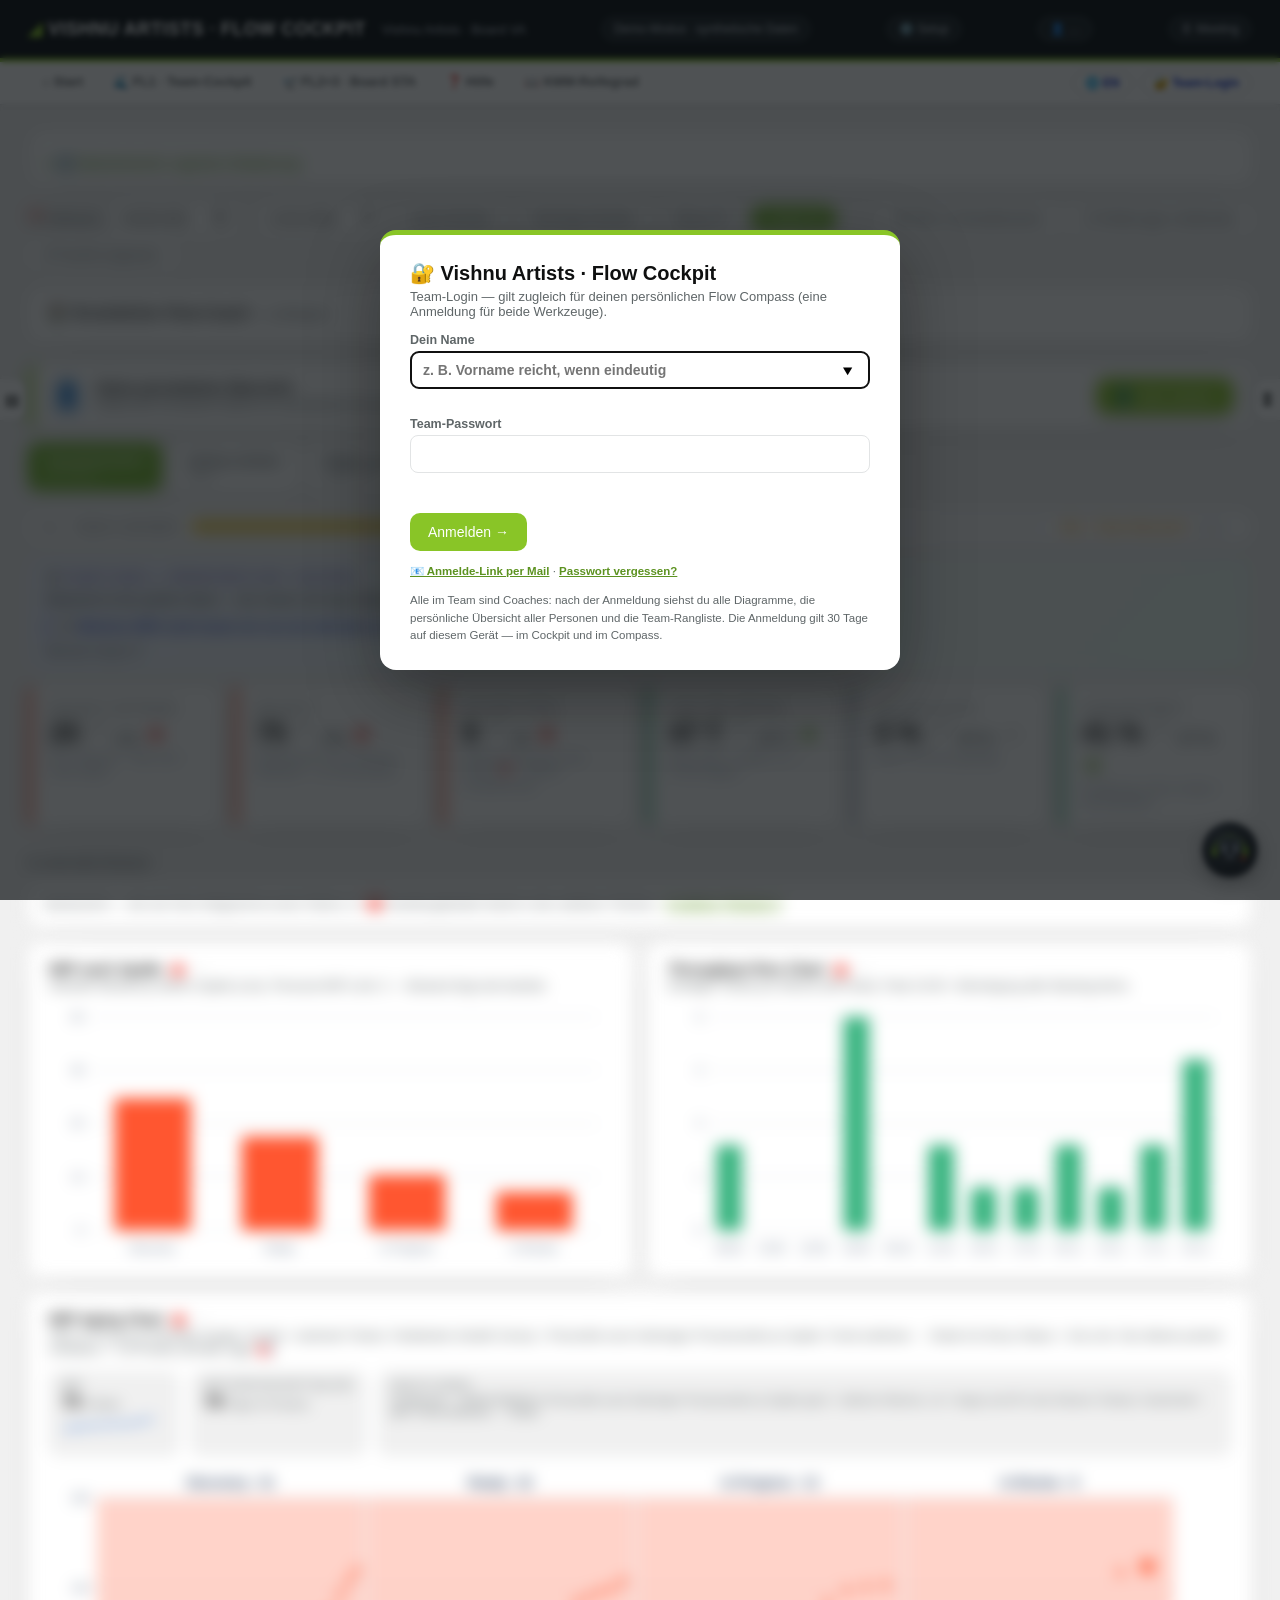
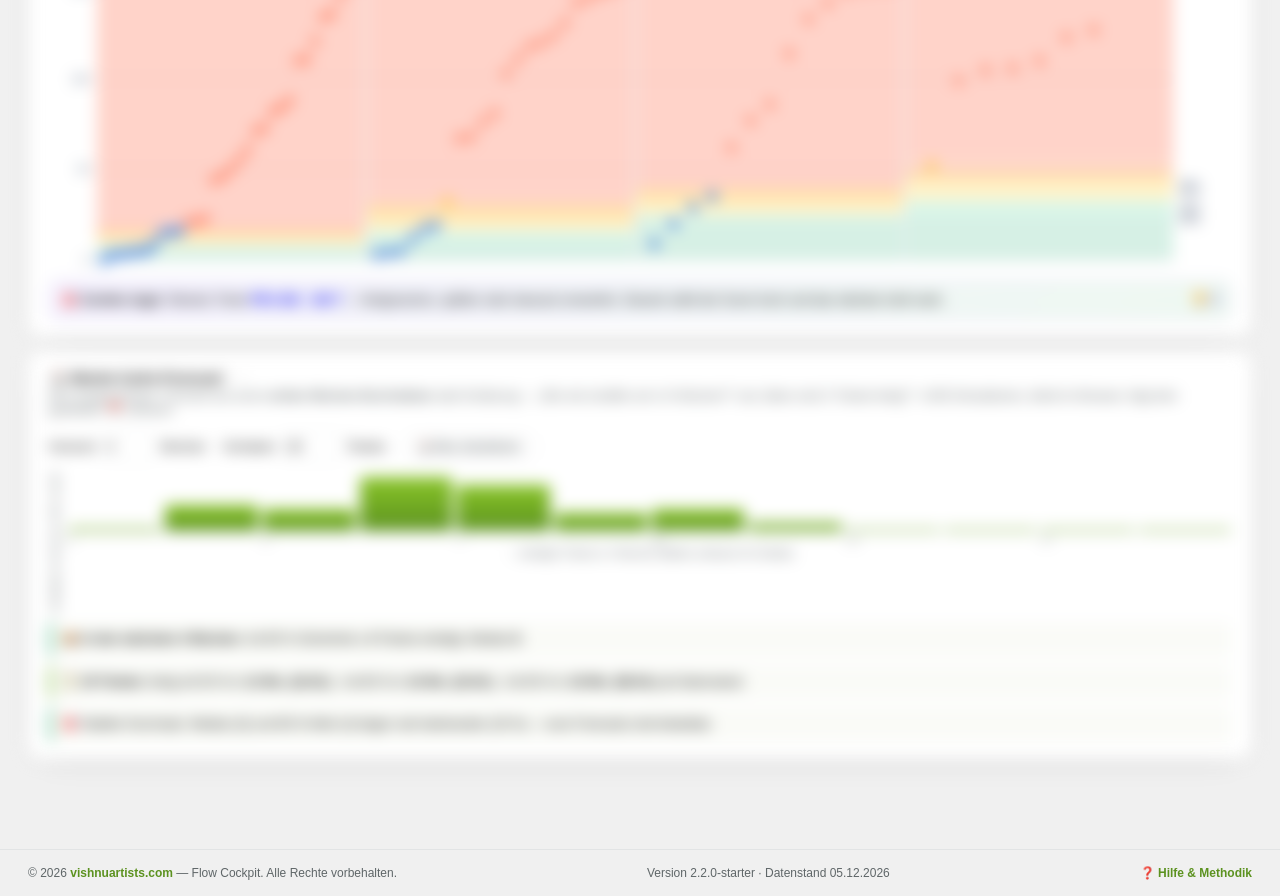
==== site/va/index.html @ 12ede466 "Ranglisten: kompakte Zeile ohne inneren Scrollbalken Benes Befund vom 10.09.: im schmalen Fenster br" ====
<!DOCTYPE html>
<html lang="de">
<head>
<meta charset="UTF-8">
<meta name="viewport" content="width=device-width, initial-scale=1.0">
<title>Flow Cockpit — Analytics (Demo Org)</title>
<!-- Dark-Flash-Schutz: Theme-Key fcTheme + html[data-theme] exakt wie pbTheme in pb-ui.js; Grundfarben vor dem ersten Paint -->
<script>try{if(localStorage.getItem('fcTheme')==='dark')document.documentElement.setAttribute('data-theme','dark')}catch(e){}</script>
<style>html[data-theme=dark]{background:#0e1013;color-scheme:dark}html[data-theme=dark]:root{--bg:#0e1013;--card:#16191d;--ink:#e8eaed;--sub:#9aa1a9;--line:#262b31}html[data-theme=dark] body{background:#0e1013;color:#e8eaed}  .wiz-ov{position:fixed;inset:0;background:rgba(15,16,16,.55);z-index:100;display:none;align-items:center;justify-content:center}
  .wiz{background:#fff;border-radius:16px;box-shadow:0 20px 60px rgba(0,0,0,.3);max-width:620px;width:94%;padding:26px 30px;border-top:5px solid var(--brand);max-height:92vh;overflow:auto}
  .wiz h2{margin:0 0 6px} .wiz h3{margin:0 0 8px;font-size:14px;color:var(--sub)}
  .wiz label{display:block;font-size:12.5px;font-weight:600;color:var(--sub);margin:10px 0}
  .wiz input,.wiz textarea,.wiz select{display:block;width:100%;margin-top:4px;padding:9px 10px;border:1px solid var(--line);border-radius:8px;font-family:inherit;font-size:13px}
  .wiz textarea{font-family:Consolas,monospace;font-size:11.5px}
  .wiz .wnav{display:flex;justify-content:space-between;align-items:center;margin-top:18px}
  .wiz code{background:#f4f5f7;padding:1px 5px;border-radius:4px}
  .wiz .srcopt{display:flex;gap:8px;align-items:flex-start;margin:8px 0;padding:10px;border:1px solid var(--line);border-radius:8px}
  .wiz .srcopt input[type=radio]{width:auto;margin-top:3px}
  .wiz .mini{font-size:11.5px;color:var(--sub)}
  .wiz .ok{color:var(--brand-dark);font-weight:700}
</style>
<link rel="icon" href="data:image/svg+xml,%3Csvg xmlns='http://www.w3.org/2000/svg' viewBox='0 0 64 64'%3E%3Crect width='64' height='64' rx='14' fill='%230c1013'/%3E%3Cpath d='M12 52L30 52L12 32Z' fill='%2389c527'/%3E%3Ccircle cx='44' cy='16' r='7' fill='%23ff5630'/%3E%3Ccircle cx='44' cy='33' r='7' fill='%23ffab00'/%3E%3Ccircle cx='44' cy='50' r='7' fill='%2336b37e'/%3E%3C/svg%3E">
<link rel="stylesheet" href="/fonts.css">
<style>
  :root{
    --bg:#f0f0f0; --card:#ffffff; --ink:#0f1010; --sub:#5f6668; --line:#e2e4e5;
    --accent:#0c1013; --brand:#89c527; --brand2:#74b62e; --brand-dark:#5c9220;
    --blue:#74b62e; --blue2:#4c9aff; --green:#36b37e; --yellow:#ffab00;
    --red:#ff5630; --purple:#6554c0; --teal:#00b8d9; --grey:#97a0af;
    --radius:12px; --shadow:0 1px 3px rgba(15,16,16,.07),0 0 1px rgba(15,16,16,.14);
  }
  *{box-sizing:border-box}
  body{margin:0;background:var(--bg);color:var(--ink);
    font-family:Poppins,-apple-system,BlinkMacSystemFont,"Segoe UI",Roboto,Helvetica,Arial,sans-serif;font-size:14px}
  header{background:var(--accent);color:#fff;padding:16px 28px;display:flex;align-items:center;gap:16px;flex-wrap:wrap;
    border-bottom:4px solid var(--brand)}
  header .logo{font-weight:800;letter-spacing:.5px;font-size:18px}
  header .logo .mark{color:var(--brand)}
  header .sub{color:#b3bac5;font-size:13px}
  header .badge{margin-left:auto;background:#1c2226;border:1px solid #2c3338;color:#c1c7d0;
    padding:5px 12px;border-radius:20px;font-size:12px}
  .wrap{max-width:1360px;margin:0 auto;padding:22px 28px 60px}
  .note{background:var(--card);border:1px solid var(--line);border-left:4px solid var(--brand);
    border-radius:var(--radius);box-shadow:var(--shadow);padding:12px 16px;
    margin-bottom:18px;color:var(--ink);font-size:13px;line-height:1.55}
  .note .nrow{margin:2px 0}
  .note details{margin-top:6px;border-top:1px dashed var(--line);padding-top:6px}
  .note summary{cursor:pointer;color:var(--brand-dark);font-weight:600;font-size:12.5px;list-style:none}
  .note summary::-webkit-details-marker{display:none}
  .note summary::before{content:'▸ '} .note details[open] summary::before{content:'▾ '}
  .note .dim{color:var(--sub)}
  .tabs{display:flex;gap:6px;flex-wrap:wrap;margin-bottom:20px}
  .tab{background:var(--card);border:1px solid var(--line);border-radius:8px;padding:9px 16px;
    cursor:pointer;font-weight:600;color:var(--sub);box-shadow:var(--shadow);user-select:none;transition:.15s}
  .tab:hover{border-color:var(--brand)}
  .tab.active{background:var(--blue);color:#fff;border-color:var(--blue)}
  .tab small{display:block;font-weight:400;font-size:11px;opacity:.8}
  .kpis{display:grid;grid-template-columns:repeat(auto-fit,minmax(150px,1fr));gap:14px;margin-bottom:20px}
  .kpi{background:var(--card);border:1px solid var(--line);border-radius:var(--radius);padding:14px 16px;box-shadow:var(--shadow)}
  .kpi .lbl{color:var(--sub);font-size:12px;text-transform:uppercase;letter-spacing:.4px}
  .kpi .val{font-size:26px;font-weight:700;margin-top:4px}
  .kpi .trend{font-size:12px;margin-top:2px}
  .up{color:var(--green)} .down{color:var(--red)} .flat{color:var(--grey)}
  .grid{display:grid;grid-template-columns:repeat(12,1fr);gap:16px}
  .card{background:var(--card);border:1px solid var(--line);border-radius:var(--radius);
    padding:16px 18px 12px;box-shadow:var(--shadow);display:flex;flex-direction:column}
  .card h3{margin:0 0 2px;font-size:15px}
  .card .desc{color:var(--sub);font-size:12px;margin-bottom:10px}
  .cv{position:relative;flex:1;min-height:210px}
  .span6{grid-column:span 6} .span4{grid-column:span 4} .span12{grid-column:span 12}
  .span8{grid-column:span 8}
  .lgd{display:flex;gap:12px;flex-wrap:wrap;font-size:11px;color:var(--sub);margin-top:6px}
  .dot{display:inline-block;width:10px;height:10px;border-radius:2px;margin-right:5px;vertical-align:-1px}
  .src{margin-top:8px;border-top:1px dashed var(--line);padding-top:7px}
  .src summary{cursor:pointer;color:var(--blue);font-size:12px;font-weight:600;list-style:none}
  .src summary::-webkit-details-marker{display:none}
  .src code{display:block;background:#f4f5f7;border-radius:6px;padding:8px 10px;margin-top:6px;
    font-family:"SF Mono",Consolas,monospace;font-size:11.5px;color:#42526e;white-space:pre-wrap;word-break:break-word}
  .miniboard{display:grid;grid-template-columns:repeat(8,1fr);gap:8px}
  .col{background:#f4f5f7;border-radius:8px;padding:8px;min-height:120px}
  .col .ct{font-size:10.5px;font-weight:700;color:var(--sub);text-transform:uppercase;letter-spacing:.3px;
    display:flex;justify-content:space-between;margin-bottom:8px}
  .col .lim{background:#dfe1e6;border-radius:10px;padding:0 6px;font-size:10px;color:#42526e}
  .col.over .lim{background:#ffbdad;color:#bf2600}
  .tk{background:#fff;border:1px solid var(--line);border-left:3px solid var(--blue2);border-radius:5px;
    padding:5px 7px;margin-bottom:6px;font-size:11px;box-shadow:0 1px 0 rgba(9,30,66,.05)}
  .tk.exp{border-left-color:var(--red)} .tk.fix{border-left-color:var(--purple)} .tk.intg{border-left-color:var(--grey)}
  .tk .k{color:var(--sub);font-size:10px}
  .tk .wsjf{float:right;background:#eae6ff;color:#5e4db2;border-radius:8px;padding:0 5px;font-size:9px;font-weight:700}
  .chip{font-size:9px;font-weight:700;padding:1px 7px;border-radius:9px;margin-left:8px;vertical-align:middle;white-space:nowrap}
  .chip.live{background:#e3fcef;color:#006644}
  .chip.mock{background:#ebecf0;color:#5e6c84}
  .kpi .chip{margin-left:0;font-size:8px;padding:0 5px}
  .subfilter{display:flex;gap:6px;margin-bottom:16px;align-items:center;flex-wrap:wrap}
  .subfilter .lbl{font-size:12px;color:var(--sub);margin-right:4px;font-weight:600}
  .subtab{background:var(--card);border:1px solid var(--line);border-radius:20px;padding:5px 14px;cursor:pointer;font-size:12px;font-weight:600;color:var(--sub);user-select:none}
  .subtab:hover{border-color:var(--brand)}
  .subtab.active{background:var(--brand2);color:#fff;border-color:var(--brand2)}
  .rangebar{display:flex;gap:8px;align-items:center;flex-wrap:wrap;margin-bottom:16px;font-size:12.5px}
  .rangebar .lbl{font-weight:600;color:var(--sub)}
  .rangebar input[type=date]{padding:6px 8px;border:1px solid var(--line);border-radius:8px;font-family:inherit;
    font-size:12.5px;color:var(--ink);background:#fff}
  .rangebar .warn{color:#8a5a00;background:#fff7e6;border:1px solid #ffe380;border-radius:8px;padding:4px 10px;font-size:12px}
  .hlp{display:inline-flex;align-items:center;justify-content:center;width:16px;height:16px;border-radius:50%;
    background:#eef2e8;color:var(--brand-dark);font-size:10.5px;font-weight:800;text-decoration:none;
    margin-left:6px;vertical-align:middle;opacity:.75}
  .hlp:hover{opacity:1;background:var(--brand);color:#fff}
  .quali-i{cursor:pointer;font-size:12px;margin-left:6px;opacity:.65}
  .quali-i:hover{opacity:1}
  .quali{display:none;font-size:11.5px;color:var(--sub);background:#fafbf7;border:1px dashed var(--line);
    border-radius:6px;padding:6px 10px;margin-top:6px}
  .quali.show{display:block}
  .who-ov{position:fixed;inset:0;background:rgba(15,16,16,.55);z-index:90;display:none;align-items:center;justify-content:center}
  .who{background:#fff;border-radius:16px;box-shadow:0 20px 60px rgba(0,0,0,.3);max-width:420px;width:92%;
    padding:26px 30px;border-top:5px solid var(--brand);text-align:center}
  .who h3{margin:8px 0 4px}
  .who select{width:100%;padding:10px;border:1px solid var(--line);border-radius:8px;font-family:inherit;font-size:14px;margin:14px 0}
  .who .mini{font-size:11.5px;color:var(--sub);margin-top:12px}
  body.lean .assess,body.lean .explain,body.lean .src{display:none}
  body.lean .card{padding-bottom:16px}
  .drillable{cursor:pointer;border-radius:6px;transition:.12s}
  .drillable:hover{outline:2px dashed var(--brand);outline-offset:4px}
  .drill-ov{position:fixed;inset:0;background:rgba(15,16,16,.55);z-index:95;display:none;align-items:center;justify-content:center}
  .drill{background:#fff;border-radius:16px;box-shadow:0 20px 60px rgba(0,0,0,.3);max-width:780px;width:94%;
    max-height:86vh;display:flex;flex-direction:column;border-top:5px solid var(--brand);padding:20px 24px}
  .drill h3{margin:0 0 2px;font-size:16px}
  .drill .dsub{font-size:12px;color:var(--sub);margin-bottom:12px}
  .drill .dbody{overflow:auto;border:1px solid var(--line);border-radius:8px}
  .drill table{width:100%;border-collapse:collapse;font-size:12.5px}
  .drill th{position:sticky;top:0;background:#f7f8f4;text-align:left;padding:7px 10px;border-bottom:2px solid var(--brand);font-size:11px;text-transform:uppercase;letter-spacing:.3px;color:var(--sub)}
  .drill td{padding:5px 10px;border-bottom:1px solid var(--line);white-space:nowrap}
  .drill td a{color:var(--brand-dark);font-weight:600}
  .drill .dclose{position:absolute;right:18px;top:12px;cursor:pointer;font-size:20px;color:var(--sub)}
  .drill{position:relative}
  .amp{font-size:10.5px;font-weight:700;padding:1px 8px;border-radius:9px;margin-left:6px;vertical-align:middle;white-space:nowrap}
  .amp-green{background:#e3fcef;color:#006644} .amp-yellow{background:#fff7e6;color:#8a5a00}
  .amp-red{background:#ffebe6;color:#bf2600} .amp-grey{background:#ebecf0;color:#5e6c84}
  .assess{border-left:3px solid var(--line);background:#fafbfc;border-radius:6px;padding:8px 10px;margin-top:9px;font-size:12px;line-height:1.5;color:var(--ink)}
  .assess-green{border-left-color:var(--green)} .assess-yellow{border-left-color:var(--yellow)}
  .assess-red{border-left-color:var(--red)} .assess-grey{border-left-color:var(--grey)}
  .assess .tip{margin-top:4px;color:#42526e}
  .explain{font-size:11.5px;color:var(--sub);margin-top:7px;font-style:italic}
  .kpi.k-green{border-left:4px solid var(--green)} .kpi.k-yellow{border-left:4px solid var(--yellow)}
  .kpi.k-red{border-left:4px solid var(--red)} .kpi.k-grey{border-left:4px solid var(--grey)}
  .legend-amp{font-size:12px;color:var(--sub);margin:-6px 0 16px}
  .coach{background:var(--card);border:1px solid var(--line);border-radius:var(--radius);box-shadow:var(--shadow);
    padding:16px 18px;margin-bottom:20px;border-top:4px solid var(--brand)}
  .coach h3{margin:0 0 4px;font-size:15px}
  .coach .score{font-size:12px;color:var(--sub);margin-bottom:10px}
  .coach select{padding:7px 10px;border:1px solid var(--line);border-radius:8px;font-size:13px;color:var(--ink);background:#fff;min-width:240px}
  .tipItem{border-left:3px solid var(--brand2);background:#fafbf7;border-radius:6px;padding:8px 10px;margin:8px 0 0;font-size:12.5px;line-height:1.5}
  .tipItem.warn{border-left-color:var(--red)} .tipItem.ok{border-left-color:var(--green)}
  .cta{display:inline-block;margin-top:12px;background:var(--brand2);color:#fff;border-radius:8px;padding:9px 16px;
    font-weight:700;font-size:12.5px;cursor:pointer;text-decoration:none;transition:.15s}
  .cta:hover{background:var(--brand-dark)}
  .cta-mini{color:var(--brand-dark);font-weight:700;cursor:pointer;font-size:11.5px;text-decoration:underline;white-space:nowrap}
  .fab{position:fixed;right:22px;bottom:22px;width:58px;height:58px;border-radius:50%;
    background:linear-gradient(135deg,var(--brand),var(--brand-dark));color:#fff;display:flex;align-items:center;justify-content:center;
    font-size:26px;cursor:pointer;box-shadow:0 6px 18px rgba(15,16,16,.3);animation:fabPulse 2.2s infinite;z-index:50;user-select:none}
  .fab:hover{transform:scale(1.08)}
  @keyframes fabPulse{0%{box-shadow:0 6px 18px rgba(15,16,16,.3),0 0 0 0 rgba(137,197,39,.5)}
    70%{box-shadow:0 6px 18px rgba(15,16,16,.3),0 0 0 16px rgba(137,197,39,0)}
    100%{box-shadow:0 6px 18px rgba(15,16,16,.3),0 0 0 0 rgba(137,197,39,0)}}
  .fab-bubble{position:fixed;right:88px;bottom:34px;background:var(--ink);color:#fff;font-size:12px;padding:7px 12px;
    border-radius:14px 14px 2px 14px;box-shadow:var(--shadow);z-index:50;max-width:230px;opacity:.94;pointer-events:none}
  .editdash #flowview .grid .card{outline:2px dashed var(--brand);outline-offset:-2px;position:relative}
  .editdash .card.thidden{opacity:.35}
  .card.thidden{opacity:.35}
  /* ══ Entrümpelt (24.08.2026, nach Benes Rückmeldung) ═════════════════════════
     Vorher trug jede Kartenüberschrift bis zu fünf Signale nebeneinander: Ampel,
     LIVE/MOCK, „vorher: …“, „?“ und fünf Sterne — auf 16 Karten waren das über 130
     Elemente, bevor man die erste Zahl gelesen hatte. Jetzt bleibt EIN Signal
     stehen (die Ampel); der Rest liegt hinter dem ⋯ und erscheint beim Überfahren
     der Karte oder auf Klick. Nichts ist weg, es drängelt nur nichts mehr. */
  .card h3 .hmeta{display:none}
  .card:hover h3 .hmeta,.card.metaon h3 .hmeta,.editdash .card h3 .hmeta{display:inline}
  .card h3 .hmore{margin-left:6px;cursor:pointer;color:var(--sub);opacity:.4;font-weight:800;
    letter-spacing:1px;user-select:none;font-size:13px}
  .card h3:hover .hmore{opacity:.8}
  .card h3 .hmore:hover,.card.metaon h3 .hmore{opacity:1;color:var(--brand-dark)}
  .editdash .card h3 .hmore{display:none}
  /* Erklärtexte: bei Grün/Grau zugeklappt, bei Gelb/Rot offen — dort will man sie ja. */
  details.assess,details.explain{margin-top:10px}
  details.assess summary,details.explain summary{cursor:pointer;list-style:none;font-size:12px;
    font-weight:700;color:var(--sub);padding:2px 0}
  details.assess summary::-webkit-details-marker,details.explain summary::-webkit-details-marker{display:none}
  details.assess summary::before,details.explain summary::before{content:'▸ ';opacity:.7}
  details.assess[open] summary::before,details.explain[open] summary::before{content:'▾ '}
  details.assess summary:hover,details.explain summary:hover{color:var(--brand-dark)}
  /* ---- Ansicht anpassen: Spalten, Bewertung (24.08.2026) ---- */
  #flowview .grid.cols1>.card{grid-column:span 12}
  #flowview .grid.cols2>.card{grid-column:span 6}
  #flowview .grid.cols3>.card{grid-column:span 4}
  @media(max-width:1100px){#flowview .grid.cols3>.card{grid-column:span 6}}
  @media(max-width:760px){#flowview .grid.cols2>.card,#flowview .grid.cols3>.card{grid-column:span 12}}
  /* Zahl -> Liste in Jira (24.08.2026, Pilot-Wunsch). Die Kachel selbst öffnet weiter
     die Drilldown-Tabelle im Cockpit — der Pfeil führt direkt nach Jira, ohne Umweg. */
  a.jlink{color:var(--sub);text-decoration:none;font-size:12px;font-weight:800;margin-left:5px;vertical-align:super}
  a.jlink:hover{color:var(--brand-dark)}
  .kpi .val a.jlink{font-size:13px}
  .rate{display:inline-flex;align-items:center;gap:1px;margin-left:7px;vertical-align:middle;cursor:pointer;user-select:none}
  .rate i{font-style:normal;font-size:13px;line-height:1;color:var(--line)}
  .rate i.on{color:#ffab00}
  .rate i:hover{color:#ffc94d}
  .rate .rc{font-size:10px;color:var(--sub);margin-left:5px;font-weight:600}
  .ansichtbox{display:flex;gap:18px;flex-wrap:wrap;align-items:center;font-size:12px;margin-top:8px}
  .ansichtbox b{font-weight:700}
  .ansichtbox .seg{display:inline-flex;border:1px solid var(--line);border-radius:8px;overflow:hidden}
  .ansichtbox .seg span{padding:3px 10px;cursor:pointer;background:var(--card);color:var(--ink);border-right:1px solid var(--line)}
  .ansichtbox .seg span:last-child{border-right:0}
  .ansichtbox .seg span.on{background:var(--brand);color:#fff;font-weight:700}
  .tovl{position:absolute;top:8px;right:8px;display:flex;gap:5px;z-index:6}
  .tovl span{background:var(--brand-dark);color:#fff;border-radius:7px;padding:3px 9px;cursor:pointer;font-size:13px;user-select:none;box-shadow:0 2px 6px rgba(0,0,0,.25)}
  .tovl span:hover{background:#1a44ea}
  .flash{animation:coachFlash 1.6s}
  @keyframes coachFlash{0%,60%{box-shadow:0 0 0 3px var(--brand)}100%{box-shadow:var(--shadow)}}
  .pstats{display:grid;grid-template-columns:repeat(auto-fit,minmax(130px,1fr));gap:10px;margin-top:10px}
  .pstat{background:#f4f5f7;border-radius:8px;padding:8px 10px}
  .pstat .l{font-size:10.5px;color:var(--sub);text-transform:uppercase;letter-spacing:.3px}
  .pstat .v{font-size:18px;font-weight:700;margin-top:2px}
  .tipItem.link{cursor:pointer;transition:.12s}
  .dashfoot{max-width:1360px;margin:30px auto 0;padding:16px 28px;border-top:1px solid var(--line);
    display:flex;gap:18px;flex-wrap:wrap;justify-content:space-between;font-size:12px;color:var(--sub)}
  .dashfoot a{color:var(--brand-dark);font-weight:600;text-decoration:none}
  .dashfoot a:hover{text-decoration:underline}
  .prev{font-size:11px;color:var(--sub);font-weight:600;margin-left:6px;white-space:nowrap}
  .kpi .val .prev{font-size:13px;font-weight:600}
  .tipItem.link:hover{background:#f2f8e8;transform:translateX(2px)}
  .tipItem .go{color:var(--brand-dark);font-weight:700;font-size:11px;white-space:nowrap;float:right;margin-left:8px}
  h2.section{font-size:13px;text-transform:uppercase;letter-spacing:.6px;color:var(--sub);
    margin:26px 0 12px;border-bottom:1px solid var(--line);padding-bottom:6px}
  @media(max-width:900px){.span6,.span4,.span8{grid-column:span 12}.miniboard{grid-template-columns:repeat(4,1fr)}}

  /* ——— UI-Refresh 08/2026: ruhige, moderne Fläche (additive Overrides — Tokens oben bleiben Build-Anker) ——— */
  :root{--radius:14px;--shadow:0 1px 2px rgba(15,16,16,.04),0 10px 30px -18px rgba(15,16,16,.18)}
  body{-webkit-font-smoothing:antialiased;text-rendering:optimizeLegibility}
  .wrap{padding-top:26px}
  .card,.kpi,.coach,.note{border-color:rgba(16,18,20,.07)}
  .card{padding:18px 20px 14px}
  .card h3{font-size:14.5px;letter-spacing:.1px}
  .kpi{padding:15px 18px}
  .kpi .lbl{font-size:10.5px;letter-spacing:.6px}
  .kpi .val{font-size:27px;letter-spacing:-.3px}
  .tab{box-shadow:none;border-radius:10px}
  .tabs{gap:8px}
  .grid{gap:14px}
  h2.section{border-bottom:0;padding-bottom:0;margin:30px 0 10px;letter-spacing:.9px}
  .note{color:var(--sub);font-size:12.5px;padding:10px 16px;border-left-width:3px}
  .assess{background:transparent;border-radius:0 8px 8px 0;padding:7px 10px 7px 12px}
  .explain{font-size:11px}
  /* ● LIVE ist der Normalfall → Chips nur noch in der Legende; ○ MOCK bleibt als Warnung sichtbar */
  .chip.live{display:none}
  .note .chip.live{display:inline-block}
  .chip{font-size:8.5px;padding:1px 6px}
  .amp{font-size:11px;padding:0;background:transparent !important;margin-left:4px}
  /* Ruhiger Coach-FAB: kein Dauerpuls, keine rotierende Sprechblase */
  .fab{animation:none;width:52px;height:52px;font-size:23px;box-shadow:0 4px 14px rgba(15,16,16,.25)}
  .fab-bubble{display:none}
  /* Startansicht (Progressive Disclosure) */
  .gate-hidden{display:none !important}
  .gatebar{background:var(--card);border:1px solid rgba(16,18,20,.07);border-radius:var(--radius);box-shadow:var(--shadow);
    padding:10px 14px;margin:0 0 14px;font-size:12.5px;color:var(--sub);line-height:2}
  .gatebar .gchip{display:inline-block;border:1px solid var(--line);border-radius:14px;padding:2px 11px;margin:0 3px;
    cursor:pointer;font-size:11.5px;font-weight:600;color:var(--brand-dark);background:var(--bg);white-space:nowrap}
  .gatebar .gchip:hover{border-color:var(--brand);background:#fff}
  .gatebar .glink{cursor:pointer;font-weight:700;color:var(--brand-dark);text-decoration:underline;text-underline-offset:2px;margin-left:4px}
  /* Kompakte Startansicht (Nicht-Coaches): Themen-Chips erst nach Klick */
  .gatebar .gmore{display:none}
  .gatebar.gopen .gmore{display:inline}
  /* ——— Persönliche Übersicht (Meine Sicht) ——— */
  .pentry{display:flex;align-items:center;gap:14px;flex-wrap:wrap;background:var(--card);border:1px solid var(--line);border-left:5px solid var(--brand);border-radius:var(--radius);box-shadow:var(--shadow);padding:14px 18px;margin:0 0 14px}
  .pentry .pi{font-size:26px}
  .pentry .pt{flex:1;min-width:220px}
  .pentry .pt b{font-size:14.5px}
  .pentry .pt .d{font-size:12px;color:var(--sub);margin-top:2px}
  .pentry .pbtn{cursor:pointer;background:var(--brand);color:#fff;border-radius:10px;padding:10px 18px;font-weight:800;font-size:13.5px;white-space:nowrap;box-shadow:0 3px 10px rgba(0,0,0,.18)}
  .pentry .pbtn:hover{background:var(--brand-dark)}
  .pview .pcard{background:var(--card);border:1px solid var(--line);border-radius:var(--radius);box-shadow:var(--shadow);padding:16px 18px;margin-bottom:14px}
  .pview h3{margin:0 0 8px;font-size:14.5px}
  .pfoto{width:52px;height:52px;border-radius:50%;object-fit:cover;border:2px solid var(--brand);flex:0 0 52px;background:var(--bg)}
  .pedit{font-size:11.5px;color:var(--brand-dark);cursor:pointer;text-decoration:underline;text-underline-offset:2px;white-space:nowrap}
  .pfl{display:flex;gap:10px;flex-wrap:wrap;margin:8px 0 2px}
  .pfl .b{flex:1 1 100px;background:var(--bg);border:1px solid var(--line);border-radius:10px;padding:8px 10px}
  .pfl .b .l{font-size:10px;text-transform:uppercase;letter-spacing:.4px;color:var(--sub)}
  .pfl .b .v{font-size:19px;font-weight:800;margin-top:2px}
  .pokr{display:flex;gap:8px;align-items:baseline;padding:5px 0;border-bottom:1px dashed var(--line);font-size:12.5px}
  .pokr:last-child{border-bottom:0}
  a.pokr:hover .id,a.pokr:focus-visible .id{text-decoration:underline}
  .pokr .id{font-weight:800;color:var(--brand-dark);flex:0 0 auto}
  .profov input[type=text]{width:100%;box-sizing:border-box;padding:7px 9px;border:1px solid var(--line);border-radius:8px;font-family:inherit;font-size:13px;background:var(--card);color:var(--ink);margin-top:3px}
  .profov label{display:block;font-size:11.5px;color:var(--sub);margin-top:10px;font-weight:700}
  .plvl{display:flex;align-items:center;gap:14px;flex-wrap:wrap}
  .plvl .pchar{font-size:40px;line-height:1}
  .plvlbar{height:10px;background:var(--bg);border:1px solid var(--line);border-radius:6px;overflow:hidden;margin-top:6px}
  .plvlbar i{display:block;height:100%;background:linear-gradient(90deg,var(--brand),var(--brand-dark))}
  .pcta{display:flex;align-items:center;gap:10px;border:1px dashed var(--line);border-radius:10px;padding:9px 12px;margin:7px 0;font-size:12.5px}
  .pcta .pgo{margin-left:auto;cursor:pointer;border:1px solid var(--line);border-radius:14px;padding:3px 12px;font-weight:700;font-size:11.5px;color:var(--brand-dark);white-space:nowrap;background:var(--bg)}
  .pcta .pgo:hover{border-color:var(--brand)}
  .pcta.pdone{opacity:.45;text-decoration:line-through}
  .pbars{display:flex;align-items:flex-end;gap:6px;height:74px;margin-top:8px}
  .pbars .pb{flex:1;display:flex;flex-direction:column;justify-content:flex-end;align-items:center;gap:3px;font-size:9.5px;color:var(--sub)}
  .pbars .pb i{display:block;width:100%;background:var(--brand);border-radius:3px 3px 0 0;min-height:2px}
  .pbars .pb b{font-size:10.5px}
  /* klickbare Säule: führt in die Liste dahinter (Jira bzw. Programm Board) */
  .pbars a.pb{text-decoration:none;color:var(--sub);cursor:pointer;border-radius:4px}
  .pbars a.pb:hover i,.pbars a.pb:focus-visible i{background:var(--brand-dark)}
  .pbars a.pb:hover b,.pbars a.pb:focus-visible b{color:var(--brand-dark);text-decoration:underline}
  .pbars a.pb:focus-visible{outline:2px solid var(--brand-dark);outline-offset:2px}
  .pgrid{display:grid;grid-template-columns:repeat(auto-fit,minmax(280px,1fr));gap:14px}
  .ptq .pans{display:block;width:100%;text-align:left;cursor:pointer;border:1px solid var(--line);border-radius:10px;background:var(--bg);padding:9px 12px;margin:6px 0;font-family:inherit;font-size:12.5px}
  .ptq .pans:hover{border-color:var(--brand)}
  .ptq .pans.ok{border-color:#36b37e;background:rgba(54,179,126,.12)}
  .ptq .pans.no{border-color:#e5484d;background:rgba(229,72,77,.10)}
  .plock{opacity:.55}
  .gatehint{border:1px solid var(--line);border-left:3px solid var(--brand);background:var(--bg);border-radius:10px;
    padding:8px 11px;margin:0 0 10px;font-size:12px;line-height:1.5;color:var(--sub)}
  /* ==== Nave-Layout: linke Diagramm-Leiste + rechtes Control-Panel ====
     Bis 08/2026 standen die Leisten erst ab 1700 px Fensterbreite — auf 1440er-
     Notebooks und bei Windows-Skalierung also faktisch nie. Jetzt: ab 1400 px fest
     im Layout, darunter als Overlay über die zwei Griffe am Bildschirmrand. */
  #chartRail,#ctrlRail{display:none;position:fixed;top:86px;bottom:14px;overflow:auto;z-index:30;
    background:var(--card);border:1px solid var(--line);border-radius:12px;box-shadow:var(--shadow);padding:10px 12px}
  #chartRail{left:10px;width:158px}
  #ctrlRail{right:10px;width:222px}
  .rl-h{font-size:10.5px;text-transform:uppercase;letter-spacing:.5px;color:var(--sub);margin:10px 0 6px;border-bottom:1px solid var(--line);padding-bottom:4px}
  #chartRail .rl-i{display:flex;gap:7px;align-items:center;padding:6px 7px;border-radius:8px;font-size:11.5px;line-height:1.25;cursor:pointer;color:var(--ink)}
  #chartRail .rl-i:hover{background:var(--bg)}
  #chartRail .rl-i.lock{opacity:.5}
  #chartRail .rl-i.lock.red{opacity:.8}
  #chartRail .rl-i .ic{font-size:13px;flex:0 0 16px;text-align:center}
  #ctrlRail label.rl-c{display:flex;gap:7px;align-items:center;font-size:12px;padding:3px 2px;cursor:pointer}
  #ctrlRail .subtab{margin:2px 4px 2px 0}
  /* Steuerleiste aufgeräumt: Gruppen als gleichmäßige Raster, Pills gleich breit, Kalenderfelder von/bis */
  #ctrlRail .rl-g{display:grid;gap:4px;margin:2px 0 4px}
  #ctrlRail .rl-g.c2{grid-template-columns:1fr 1fr} #ctrlRail .rl-g.c3{grid-template-columns:repeat(3,1fr)} #ctrlRail .rl-g.c4{grid-template-columns:repeat(4,1fr)}
  #ctrlRail .rl-g .subtab{margin:0;text-align:center;padding:5px 4px;font-size:11.5px;white-space:nowrap;overflow:hidden;text-overflow:ellipsis}
  #ctrlRail .rl-g label.rl-c{padding:3px 0;white-space:nowrap}
  #ctrlRail .rl-d{display:flex;align-items:center;gap:6px;margin:3px 0;font-size:11px;color:var(--sub)}
  #ctrlRail .rl-d span{flex:0 0 24px}
  #ctrlRail .rl-d input[type=date]{flex:1;min-width:0;padding:4px 6px;border:1px solid var(--line);border-radius:7px;font-family:inherit;font-size:11.5px;background:var(--card);color:var(--ink)}
  #ctrlRail .rl-cur{font-size:11px;color:var(--sub);margin:2px 0 4px;text-align:center}
  /* Griffe für schmale Fenster: die Leisten fahren als Overlay ein, statt zu verschwinden. */
  #railTabs .rt{position:fixed;top:42%;z-index:31;cursor:pointer;background:var(--card);border:1px solid var(--line);
    box-shadow:var(--shadow);font-size:15px;line-height:1;padding:13px 5px;color:var(--ink);user-select:none}
  #railTabs .rt.l{left:0;border-left:0;border-radius:0 12px 12px 0}
  #railTabs .rt.r{right:0;border-right:0;border-radius:12px 0 0 12px}
  #railTabs .rt:hover{border-color:var(--brand)}
  body.rail-l #chartRail,body.rail-r #ctrlRail{display:block;box-shadow:0 18px 50px rgba(0,0,0,.30)}
  @media(min-width:1400px){
    body{padding-left:178px;padding-right:244px}
    #chartRail,#ctrlRail{display:block}
    #railTabs{display:none}
  }
  /* ==== Aging-Board (Nave-Stil) ==== */
  .agw{display:flex;gap:12px;flex-wrap:wrap;margin:4px 0 10px}
  .agwbox{border:1px solid var(--line);border-radius:10px;padding:8px 12px;min-width:130px;background:var(--bg)}
  .agwbox .l{font-size:10px;text-transform:uppercase;letter-spacing:.4px;color:var(--sub)}
  .agwbox .v{font-size:17px;font-weight:800;margin-top:2px}
  .agwbox .v small{font-weight:400;font-size:11px;color:var(--sub)}
  #agingDetail{position:fixed;z-index:80;background:var(--card);border:1px solid var(--line);border-radius:12px;
    box-shadow:0 18px 50px rgba(0,0,0,.25);padding:14px 16px;width:270px;font-size:12.5px}
  #agingDetail h4{margin:0 0 6px;font-size:13.5px}
  #agingDetail .rw{display:flex;justify-content:space-between;padding:2px 0;border-bottom:1px dashed var(--line)}
  /* ==== Begrüßung oben (Portal-Style) ==== */
  html.va-locked .wrap,html.va-locked #chartRail,html.va-locked #ctrlRail,html.va-locked .fab,html.va-locked .fab-bubble{filter:blur(8px);pointer-events:none;user-select:none}
  .vkwelc{background:var(--card);border:1px solid var(--line);border-left:4px solid #36b37e;border-radius:12px;box-shadow:var(--shadow);padding:14px 18px;margin-bottom:14px}
  .vkwelc .t{font-size:15.5px;font-weight:800}
  .vkwelc .ks{display:grid;grid-template-columns:repeat(auto-fit,minmax(130px,1fr));gap:10px;margin-top:10px}
  .vkwelc .k{background:var(--bg);border-radius:8px;padding:7px 10px}
  .vkwelc .k .l{font-size:10px;color:var(--sub);text-transform:uppercase;letter-spacing:.3px}
  .vkwelc .k .v{font-size:17px;font-weight:800}
  .vkwelc .rec{margin-top:9px;background:rgba(54,179,126,.10);border-left:3px solid #36b37e;border-radius:6px;padding:7px 10px;font-size:12.5px}
  .vkwelc .lnk{margin-top:9px;display:flex;gap:6px;flex-wrap:wrap}
  .wiz-ov{position:fixed;inset:0;background:rgba(15,16,16,.55);z-index:100;display:none;align-items:center;justify-content:center}
  .wiz{background:#fff;border-radius:16px;box-shadow:0 20px 60px rgba(0,0,0,.3);max-width:620px;width:94%;padding:26px 30px;border-top:5px solid var(--brand);max-height:92vh;overflow:auto}
  .wiz h2{margin:0 0 6px} .wiz h3{margin:0 0 8px;font-size:14px;color:var(--sub)}
  .wiz label{display:block;font-size:12.5px;font-weight:600;color:var(--sub);margin:10px 0}
  .wiz input,.wiz textarea,.wiz select{display:block;width:100%;margin-top:4px;padding:9px 10px;border:1px solid var(--line);border-radius:8px;font-family:inherit;font-size:13px}
  .wiz textarea{font-family:Consolas,monospace;font-size:11.5px}
  .wiz .wnav{display:flex;justify-content:space-between;align-items:center;margin-top:18px}
  .wiz code{background:#f4f5f7;padding:1px 5px;border-radius:4px}
  .wiz .srcopt{display:flex;gap:8px;align-items:flex-start;margin:8px 0;padding:10px;border:1px solid var(--line);border-radius:8px}
  .wiz .srcopt input[type=radio]{width:auto;margin-top:3px}
  .wiz .mini{font-size:11.5px;color:var(--sub)}
  .wiz .ok{color:var(--brand-dark);font-weight:700}
</style>
</head>
<body>
<header>
  <span class="logo"><span class="mark">◢</span> VISHNU ARTISTS · FLOW COCKPIT</span>
  <span class="sub" id="orgSub"></span>
  <span class="badge" id="importBadge">Demo-Modus · synthetische Daten</span> <span class="badge" style="cursor:pointer" onclick="wizShow()">⚙️ Setup</span>
  <span class="badge" style="cursor:pointer" onclick="whoShow()" id="whoBadge">👤</span>
</header>

<div class="wrap">
  <div class="note">
    <details><summary>ℹ️ Datenherkunft, Legende &amp; Bedienung</summary>
    <div class="nrow"><strong id="noteMode">Live-Daten</strong> <span class="dim">· Board VA (vishnuartists.atlassian.net), stündlich automatisch aktualisiert. Alle im Team sind Coaches — alle Diagramme und persönlichen Übersichten sind offen.</span>
      &nbsp;<span class="chip live">● LIVE</span> <span class="dim">echter Import-Wert</span> · <span class="chip mock">○ MOCK</span> <span class="dim">Platzhalter</span></div>
    <div class="nrow"><strong>Ampeln:</strong> 🟢 gut · 🟡 beobachten · 🔴 Handlungsbedarf · ⚪ Info — <strong>datengetrieben je Team und Zeitraum berechnet</strong> <span class="dim">(u. a. Little's Law, p85/p50-Faktor, &gt;30-Tage-Anteil, Termin-Quote)</span>, jeweils mit „Warum", 💡 nächstem Schritt und ℹ️-Erklärung für Kanban-Neulinge. Der 📅 <strong>Zeitraum</strong> ist frei wählbar — alle Kennzahlen werden clientseitig aus den eingebetteten Rohdaten neu berechnet.</div>
    <div class="nrow"><strong>🚦 Flow-Coach:</strong> Namen wählen → persönliche Kennzahlen &amp; Tipps; Tipps sind klickbar und springen direkt zur passenden Kachel. Bei Rot: direkter Draht zum Coach. <strong>Epics</strong> sind als Container aus allen Flussmetriken ausgeschlossen.</div>
      <span class="dim" id="noteLiveMock">Live aus der Ticket-Historie: <strong>CFD</strong> (aus den Status-Changelogs aller Tickets rekonstruiert), WIP-Spalten (inkl. „Ready for Work"), Lead-Time-Scatter (Punkte öffnen Jira), Histogramm, Throughput, Created vs. Resolved, Aging, Work-Item-Type, Class of Service, Due Date, <strong>Refinement-KPI</strong> (Labels refinement_needed/_done) und die <strong>persönlichen Coach-Werte</strong> je Assignee — im <strong>Analysten-Tab</strong> zusätzlich PRJ/SUP-Split und SUP-SLAs (First Response &amp; Resolution), Programm Board komplett live. <strong>Flow Efficiency</strong> ist eine Schätzung aus der Status-Historie (Zeit in „In Progress + Review" ÷ Gesamtdurchlaufzeit) — exakte Werte bräuchten Warte-Status-Tracking.</span></details>
  </div>

  <div class="rangebar" id="rangebar">
    <span class="lbl">📅 Zeitraum:</span>
    <input type="date" id="dFrom" onchange="onRange()"> <span style="color:var(--sub)">–</span> <input type="date" id="dTo" onchange="onRange()">
    <span class="subtab" data-s="it1" onclick="setSpanne('it1')">Letzte Iteration</span>
    <span class="subtab" data-s="it2" onclick="setSpanne('it2')">Vorherige Iteration</span>
    <span class="subtab active" data-s="pi0" onclick="setSpanne('pi0')">Dieses PI</span>
    <span class="subtab" data-s="pi1" onclick="setSpanne('pi1')">Letztes PI</span>
    <span class="subtab" onclick="railToggle('r')" style="margin-left:auto" title="Ticket-Typen, WIP-Spalten, Fälligkeit, Schwellenwerte — alles an einer Stelle">🎛 Filter &amp; Schwellenwerte</span>
    <span class="subtab" id="leanBtn" onclick="toggleLean()"></span>
    <span class="warn" id="rangeWarn" style="display:none"></span>
  </div>

  <div class="coach" id="coach">
    <h3>🚦 Persönlicher Flow-Coach <span class="chip live">NEU</span></h3>
    <div class="score" id="flowscore"></div>
    <label>Wer bist du? &nbsp;<select id="personSel" onchange="renderCoach(true)"><option value="">– Name wählen –</option></select></label>
    <span class="subtab" id="personModeBtn" onclick="togglePersonMode()" style="display:none;margin-left:10px">👤 Meine Übersicht</span>
    <div id="personTips"></div>
  </div>

  <div class="pentry" id="pEntry" style="display:none">
    <span class="pi">👤</span>
    <span class="pt"><b id="peTitle"></b><div class="d" id="peDesc"></div></span>
    <span class="pbtn" id="peBtn" onclick="personEnter()"></span>
  </div>

  <div class="tabs" id="tabs"></div>

  <div id="flowview">
    <div id="kmmMount" style="margin:0 0 8px"></div>
    <div class="subfilter" id="anaFilter" style="display:none">
      <span class="lbl">Analysten-Scope:</span>
      <span class="subtab active" data-s="both" onclick="setAna('both')">SUP + PRJ</span>
      <span class="subtab" data-s="cia" onclick="setAna('cia')">nur PRJ</span>
      <span class="subtab" data-s="cas" onclick="setAna('cas')">nur SUP</span>
    </div>
    <div class="kpis" id="kpis"></div>
    <h2 class="section">Flow-Metriken</h2>
    <div class="grid">
      <div class="card span8">
        <h3>Cumulative Flow Diagram (CFD)</h3>
        <div class="desc">Bestand je Workflow-Schritt über Zeit — zeigt WIP, Queues, Engpässe und Durchlauftrend.</div>
        <div class="cv" id="cfd"></div>
        <div class="lgd"><span><i class="dot" style="background:#97a0af"></i>Discovery</span><span><i class="dot" style="background:#ffab00"></i>Ready</span><span><i class="dot" style="background:#4c9aff"></i>In Progress</span><span><i class="dot" style="background:#00b8d9"></i>Review</span><span><i class="dot" style="background:#36b37e"></i>Done</span></div>
        <details class="src"><summary>ℹ︎ Datenquelle</summary><code id="jql-cfd"></code>
          <span id="cfdSrcNote" style="font-size:11px;color:#5e6c84">Rekonstruiert aus den Status-Changelogs (REST /issue/&#123;key&#125;/changelog) · 8 Wochen, Done-Baseline auf Fensterstart normiert</span></details>
      </div>
      <div class="card span4">
        <h3>WIP nach Spalte</h3>
        <div class="desc">Aktueller Bestand je aktiver Spalte (Live). Personal-WIP-Limit: 2 — Bestand liegt weit darüber.</div>
        <div class="cv" id="wipcol"></div>
        <details class="src"><summary>ℹ︎ Datenquelle</summary><code id="jql-wip"></code></details>
      </div>

      <div class="card span6">
        <h3>Lead Time Scatterplot</h3>
        <div class="desc">Erstellt→Abschluss je Ticket · Linien = 50/85/95 %. <strong>Punkte sind klickbar</strong> → öffnen das Ticket in Jira. Hohe Streuung durch spät geschlossene Alt-Items.</div>
        <div class="cv" id="scatter"></div>
        <details class="src"><summary>ℹ︎ Datenquelle</summary><code id="jql-done"></code>
          <span style="font-size:11px;color:#5e6c84">Cycle Time = Done-Datum − In-Progress-Datum</span></details>
      </div>
      <div class="card span6">
        <h3>Lead Time Histogram</h3>
        <div class="desc">Verteilung Erstellt→Abschluss (Tage). Langer rechter Schwanz = Alt-Backlog gesammelt geschlossen.</div>
        <div class="cv" id="hist"></div>
        <details class="src"><summary>ℹ︎ Datenquelle</summary><code id="jql-done2"></code></details>
      </div>

      <div class="card span6">
        <h3>Throughput Run Chart</h3>
        <div class="desc">Erledigte Tickets pro Woche (KW-Start). Peak 16.06 = Bereinigung alter Backlog-Items.</div>
        <div class="cv" id="through"></div>
        <details class="src"><summary>ℹ︎ Datenquelle</summary><code id="jql-through"></code></details>
      </div>
      <div class="card span6">
        <h3>Created vs. Resolved</h3>
        <div class="desc">Zufluss vs. Abfluss pro Woche. Erstell-Bursts (Planning) Mitte Juni → System wächst netto.</div>
        <div class="cv" id="cvr"></div>
        <div class="lgd"><span><i class="dot" style="background:#ff5630"></i>Created</span><span><i class="dot" style="background:#36b37e"></i>Resolved</span></div>
        <details class="src"><summary>ℹ︎ Datenquelle</summary><code id="jql-cvr"></code>
          <span style="font-size:11px;color:#5e6c84">Nativ: Jira-Chart-Macro „Created vs Resolved"</span></details>
      </div>

      <div class="card span12">
        <h3>WIP Aging Chart</h3>
        <div class="desc">Alter im Prozess je Workflow-Spalte: Punkte = laufende Tickets, Farbbänder (Health Zones) = Perzentile eurer bisherigen Prozesszeiten je Spalte. Punkt anklicken → Detail mit Zeit je Status + Jira-Link. Das älteste pulsiert: schließen = +10 Punkte (Zombie-Jagd 🎯).</div>
        <div class="cv" id="aging" style="min-height:330px"></div>
        <details class="src"><summary>ℹ︎ Datenquelle</summary><code id="jql-aging"></code></details>
      </div>
      <div class="card span4">
        <h3>Flow Efficiency</h3>
        <div class="desc">Aktive Arbeitszeit ÷ Gesamt-Durchlaufzeit — geschätzt aus der Status-Historie (Zeit in „In Progress + Review").</div>
        <div class="cv" id="floweff"></div>
        <details class="src"><summary>ℹ︎ Datenquelle</summary><code id="jql-floweff"></code>
          <span style="font-size:11px;color:#5e6c84">Braucht Wait-Status-Tracking (Custom Charts / eazyBI)</span></details>
      </div>
      <div class="card span4">
        <h3>Due Date Performance</h3>
        <div class="desc">Erledigte Tickets mit Termin: pünktlich vs. verspätet. Termine kaum gepflegt &amp; meist gerissen.</div>
        <div class="cv" id="due"></div>
        <details class="src"><summary>ℹ︎ Datenquelle</summary><code id="jql-due"></code></details>
      </div>

      <div class="card span6">
        <h3>Verteilung nach Class of Service</h3>
        <div class="desc">Befund: fast alles „Standard" — Expedite/Fixed-Date/Intangible werden praktisch nicht genutzt.</div>
        <div class="cv" id="cos"></div>
        <details class="src"><summary>ℹ︎ Datenquelle</summary><code id="jql-cos"></code>
          <span style="font-size:11px;color:#5e6c84">Nativ: Jira-Chart-Macro „Pie" nach Label/Priority</span></details>
      </div>
      <div class="card span6">
        <h3>Verteilung nach Work Item Type</h3>
        <div class="desc">Ticket-Mix der aktiven Arbeit — ohne Epics (Container sind aus der Flow-Betrachtung ausgeschlossen).</div>
        <div class="cv" id="type"></div>
        <details class="src"><summary>ℹ︎ Datenquelle</summary><code id="jql-type"></code></details>
      </div>
      <div class="card span6">
        <h3>Erledigt nach Resolution</h3>
        <div class="desc">Alle Abschlüsse im Zeitraum nach Resolution. Die „Erledigt"-Kennzahlen (Durchsatz, Lead Time, Termintreue, Forecast) zählen nur <strong>Resolution = Done</strong> — Won't Do, Duplicate &amp; Co. sind hier sichtbar, fließen aber nicht ein.</div>
        <div class="cv" id="reso"></div>
        <details class="src"><summary>ℹ︎ Datenquelle</summary><code id="src-reso">resolution-Feld je Ticket (Jira) · resolutiondate im gewählten Zeitraum</code></details>
      </div>
      <div class="card span12">
        <h3>🎲 Monte-Carlo-Forecast <span class="chip live">● LIVE</span></h3>
        <div class="desc">ML4-Vorgeschmack: Forecast aus euren <strong>echten Wochen-Durchsätzen</strong> statt Schätzung — „Wie viel schaffen wir in N Wochen?" und „Wann sind X Tickets fertig?". 4.000 Simulationen, direkt im Browser, folgt dem gewählten 📅 Zeitraum.</div>
        <div id="mcCtl" style="display:flex;gap:16px;flex-wrap:wrap;align-items:center;font-size:12.5px;margin:6px 0">
          <label>Horizont <input type="number" id="mcWeeks" value="4" min="1" max="26" style="width:58px;padding:5px 7px;border:1px solid var(--line);border-radius:7px;font-family:inherit" onchange="runMC()"> Wochen</label>
          <label>Vorhaben <input type="number" id="mcItems" value="20" min="1" max="500" style="width:64px;padding:5px 7px;border:1px solid var(--line);border-radius:7px;font-family:inherit" onchange="runMC()"> Tickets</label>
          <span class="subtab" onclick="runMC()">🎲 Neu simulieren</span>
        </div>
        <div id="mc"></div>
        <details class="src"><summary>ℹ︎ Datenquelle</summary><code id="src-mc">Sampling aus den Wochen-Durchsätzen des gewählten Zeitraums (Throughput Run Chart) · Perzentile aus 4.000 Läufen</code></details>
      </div>
    </div>
    <div id="casPanel" style="display:none">
      <h2 class="section">SUP Support — Projekt-Split &amp; SLA (nur Analysten)</h2>
      <div class="grid">
        <div class="card span4"><h3>Analysten-Last: PRJ vs. SUP</h3>
          <div class="desc">Aktive Items der Analysten nach Projekt. Fast alles liegt in PRJ.</div><div class="cv" id="casSplit"></div>
          <div class="lgd"><span><i class="dot" style="background:#0052cc"></i>PRJ</span><span><i class="dot" style="background:#00b8d9"></i>SUP</span></div></div>
        <div class="card span4"><h3>SUP-SLA: Time to First Response</h3>
          <div class="desc">SUP gesamt (232 Vorgänge): im Ziel vs. gerissen.</div><div class="cv" id="casFR"></div></div>
        <div class="card span4"><h3>SUP-SLA: Time to Resolution</h3>
          <div class="desc">Nur 29 % im Ziel — 165 von 232 gerissen.</div><div class="cv" id="casRT"></div></div>
      </div>
    </div>
  </div>

  <div id="progview" style="display:none">
    <h2 class="section">Programm Board — [K] Demo Org Board (FEAT · SAFe Portfolio-Kanban)</h2>
    <div class="kpis" id="progkpis"></div>
    <div class="grid">
      <div class="card span12">
        <h3>Feature-Flow — PI 2026.25 (16.06–07.09)</h3>
        <div class="desc">Demo-Momentaufnahme. Spalten-Zähler = Bestand / WIP-Limit · Zahl je Karte = WSJF-Score.</div>
        <div class="miniboard" id="miniboard"></div>
        <div class="lgd"><span><strong>PI 2026.37 in Vorbereitung:</strong> 2 Features (FEAT-921 · FEAT-857, beide PI-Backlog)</span></div>
        <details class="src"><summary>ℹ︎ Datenquelle</summary><code>project = FEAT AND "Team(s)[Checkboxes]" in (Analytics) AND sprint = 29538 ORDER BY status
-- Confluence: Jira-Issues-Macro (live, PI-Filter) + Custom Charts nach Status</code></details>
      </div>
      <div class="card span4">
        <h3>WSJF-Abdeckung</h3>
        <div class="desc">Features mit vs. ohne WSJF-Score (Quick-Filter „WSJF filled/missing").</div>
        <div class="cv" id="wsjf"></div>
        <details class="src"><summary>ℹ︎ Datenquelle</summary><code>project = FEAT AND "WSJF" is EMPTY   -- missing
project = FEAT AND "WSJF" is not EMPTY -- filled</code></details>
      </div>
      <div class="card span4">
        <h3>PI-Fortschritt</h3>
        <div class="desc">Committed vs. Done je Program Increment.</div>
        <div class="cv" id="pi"></div>
        <div class="lgd"><span><i class="dot" style="background:#4c9aff"></i>Geplant</span><span><i class="dot" style="background:#36b37e"></i>Done</span></div>
        <details class="src"><summary>ℹ︎ Datenquelle</summary><code>project = FEAT AND "PI" in (2026.13, 2026.25)</code></details>
      </div>
      <div class="card span4">
        <h3>WSJF-Verteilung (PI 2026.25)</h3>
        <div class="desc">Priorisierungs-Spread der aktiven Features (höher = dringlicher).</div>
        <div class="cv" id="wsjfdist"></div>
        <details class="src"><summary>ℹ︎ Datenquelle</summary><code>project = FEAT AND "Team(s)[Checkboxes]" in (Analytics) AND sprint = 29538 AND WSJF is not EMPTY</code></details>
      </div>
    </div>
  </div>
</div>

<div id="drillOv" class="drill-ov" onclick="if(event.target===this)this.style.display='none'">
 <div class="drill">
  <span class="dclose" onclick="document.getElementById('drillOv').style.display='none'">✕</span>
  <h3 id="drillT"></h3>
  <div class="dsub" id="drillSub"></div>
  <div class="dbody" id="drillB"></div>
 </div>
</div>

<div id="whoOv" class="who-ov">
 <div class="who">
  <div style="font-size:34px">👤</div>
  <h3 id="whoT">Wer schaut gerade auf die Daten?</h3>
  <input id="whoName" type="text" autocomplete="off" placeholder="Dein Name (leer = Gast)" style="width:100%;box-sizing:border-box;padding:10px 12px;border:1px solid var(--line);border-radius:8px;font-size:14px"/>
  <a class="cta" style="margin-top:0" onclick="whoPick()" id="whoBtn">Los geht’s</a>
  <div class="mini" id="whoHint"></div>
 </div>
</div>

<div id="wizard" class="wiz-ov">
 <div class="wiz">
  <h2>🚦 Flow Cockpit einrichten</h2>
  <div class="mini" id="wizStepInfo"></div>

  <div class="wstep"><h3>Organisation</h3>
    <label>Name eurer Organisation / Board-Titel<input id="wOrg" placeholder="z. B. ACME · Product Team"></label></div>

  <div class="wstep" style="display:none"><h3>Datenquelle</h3>
    <div class="srcopt"><input type="radio" name="wSrc" value="demo" checked id="wSrcDemo">
      <div><b>Demo-Daten</b><div class="mini">Sofort loslegen mit realistischen Beispieldaten — ideal, um das Cockpit dem Team zu zeigen.</div></div></div>
    <div class="srcopt"><input type="radio" name="wSrc" value="upload">
      <div><b>Datei-Upload</b> <span class="mini">(flow-cockpit-data.json)</span>
        <input type="file" accept=".json,application/json" onchange="wizUpload(event)" style="margin-top:6px">
        <div class="mini" id="wUpInfo"></div></div></div>
    <div class="srcopt"><input type="radio" name="wSrc" value="script">
      <div><b>Jira-Import-Skript</b>
        <div class="mini">Direkter API-Zugriff aus dieser Seite wird vom Browser blockiert (CORS). Stattdessen: Skript unten kopieren, in einem Jira-Tab die Konsole öffnen (F12), einfügen, Enter — es lädt <code>flow-cockpit-data.json</code> herunter, die du dann oben hochlädst. Kein Plugin, keine Admin-Rechte, Daten bleiben bei dir.</div>
        <label>Jira-URL<input id="wJira2" placeholder="https://firma.atlassian.net"></label>
        <label>Projekt-Keys (Komma-getrennt)<input id="wProjects" placeholder="PROJ, SUP"></label>
        <label>Board-ID <span class="mini">(steht in der Board-URL: /boards/…)</span><input id="wBoard" placeholder="123"></label>
        <a class="subtab" onclick="buildImportScript()" style="display:inline-block;margin-top:6px">Skript erzeugen</a>
        <a class="subtab" onclick="const t=document.getElementById(&quot;wScript&quot;);t.select();document.execCommand(&quot;copy&quot;)" style="display:inline-block;margin-top:6px">Kopieren</a>
        <textarea id="wScript" rows="5" placeholder="→ erst „Skript erzeugen“ klicken"></textarea>
        <div class="mini">Weitere Wege (auf Anfrage): geplanter Server-Import, CSV-Konverter, Confluence-Gadget.</div></div></div></div>

  <div class="wstep" style="display:none"><h3>Teams <span class="mini">— beliebig viele</span></h3>
    <div id="wTeams"></div>
    <a class="subtab" onclick="wizAddTeam('')" style="display:inline-block;margin-top:6px">＋ Team hinzufügen</a></div>

  <div class="wstep" style="display:none"><h3>Personen</h3>
    <div class="mini">Eine Person pro Zeile: <code>Name; Rolle; Team-Nr</code> — Rollen: Analyst · Engineer · PO · Architekt · PM · Coach — Team: t1, t2, … oder gesamt</div>
    <a class="subtab" onclick="wizScanNames()" style="display:inline-block;margin:8px 0">👥 Namen aus den Daten übernehmen</a>
    <span class="mini" id="wScanInfo"></span>
    <textarea id="wPeople" rows="8">Anna Beispiel; Analyst; t1
Ben Muster; Analyst; t1
Chris Demo; Engineer; t2
Dana Test; Engineer; t2
Eva Product; PO; gesamt
Alex Muster; Coach; gesamt</textarea></div>

  <div class="wstep" style="display:none"><h3>Coach</h3>
    <label>Coach-Name<input id="wCName" placeholder="Alex Muster"></label>
    <label>Coach-E-Mail (für den Termin-Button)<input id="wCMail" placeholder="coach@firma.de"></label>
    <label>Coach-Rolle<input id="wCRole" value="Agile Coach"></label>
    <label>Qualifikation (erscheint erst nach Klick aufs ℹ️)<input id="wCQuali" placeholder="z. B. Kanban-Coaching, Flight Levels"></label></div>

  <div class="wnav"><span class="subtab" id="wizPrev" onclick="wizPrev()">← Zurück</span><a class="cta" style="margin-top:0" onclick="wizNext()" id="wizNextBtn">Weiter →</a></div>
  <div class="explain" style="margin-top:12px">Einstellungen jederzeit änderbar über ⚙️ Setup oben rechts. Sprache: EN/DE-Knopf im Header.</div>
 </div>
</div>

<footer class="dashfoot">
  <span>© 2026 <a href="https://vishnuartists.com" target="_blank" rel="noopener">vishnuartists.com</a> — Flow Cockpit. <span id="ftRights">Alle Rechte vorbehalten.</span></span>
  <span id="verInfo"></span>
  <a href="../flow-cockpit-hilfe.html" id="helpLink">❓ Hilfe &amp; Methodik</a>
</footer>

<div class="fab" id="fab" title="Persönlicher Flow-Coach" onclick="openCoach()">🚦</div>
<div class="fab-bubble" id="fabBubble"></div>

<script>
// ═══ Version & Sprache ═══
const VERSION='2.2.0-starter';
/* Sprache: EIN Schlüssel vsLang (Fallback beim Lesen: altes vaLang); Umschalter liegt im pb-ui-Menü (🌐 EN) */
let LANG=(window.pbLang?pbLang():'de');
/* Drei Sprachen. DE und EN stehen als Paar an jeder der ~330 Aufrufstellen; Kroatisch kommt als
   Overlay aus pb-i18n.js dazu, geschluesselt auf dem deutschen Quelltext. Fehlt ein Satz auf HR,
   erscheint der englische — nie der deutsche. Begruendung im Kopf von pb-i18n.js. */
const tr=(d,e)=>LANG==='hr'?(window.pbHr?pbHr(d,e):e):(LANG==='de'?d:e);
/* Name des Assistenten NIE hart eintippen. Er steht an genau einer Stelle — pbBuddy.mount({name:…})
   in pb-ui.js — und wird von dort geholt. Grund: bei der Umbenennung Ziff → John blieb genau hier
   der alte Name in vier Knöpfen stehen, bis Tarik ihn am 24.08.2026 im Monte-Carlo-Knopf fand.
   Fallback ist absichtlich eine Umschreibung, kein zweiter Name (wie BUDDY() in pb-meet.js). */
const BUDDY=()=>{try{return (window.pbBuddy&&pbBuddy.name&&pbBuddy.name())||tr('dem Assistenten','the assistant');}catch(e){return tr('dem Assistenten','the assistant');}};

/* ── VA-Team-Login (Bootstrap): Login-Dialog + Startansicht liefert va-app.js; hier nur die
   Identitaet fuer das Cockpit setzen bzw. den Inhalt sperren, bis angemeldet. Alle im Team sind Coaches. ── */
(function(){try{
  var a=null;try{a=JSON.parse(localStorage.getItem('vaAuth_va2')||'null');}catch(e){}
  if(a&&a.name&&a.exp>Date.now()){ localStorage.setItem('vaUser_va',JSON.stringify({name:a.name,role:'Coach'})); }
  else { localStorage.removeItem('vaUser_va'); document.documentElement.classList.add('va-locked'); }
}catch(e){}})();
function setLang(){ if(window.pbLangSet&&window.pbLangNext)pbLangSet(pbLangNext()); else localStorage.setItem('vsLang',LANG==='de'?'en':'de'); location.reload(); }

// Statische Texte übersetzen (DE ist das Default-HTML).
// Diese Tabelle ersetzt Kachel-Titel, Beschreibungen und Notizen direkt im DOM — sie geht bewusst
// NICHT über tr(), weil der deutsche Text im HTML steht und hier nur die Zielsprache gebraucht wird.
// S() schickt jeden dieser englischen Sätze durch das Overlay: auf HR liefert pbHr() die kroatische
// Fassung (nach dem englischen Schlüssel), sonst bleibt der englische stehen.
function applyStatic(){
  const lb=document.getElementById('langBtn');
  if(lb){ const n=(window.PB_LANGS&&window.pbLangNext)?(PB_LANGS.filter(l=>l.code===pbLangNext())[0]||{ab:'EN'}).ab:(LANG==='de'?'EN':'DE'); lb.textContent=n; }
  document.getElementById('verInfo').textContent='Version '+VERSION+' · '+tr('Datenstand','Data as of')+' '+RAWDATA.meta.importDate.split('-').reverse().join('.');
  if(LANG==='de')return;
  const S=t=>(LANG==='hr'&&window.pbHr)?pbHr(t,t):t;
  const q=(sel,txt)=>{const e=document.querySelector(sel);if(e)e.textContent=S(txt);};
  document.title='Flow Cockpit — Analytics (Demo Org)';
  q('#importBadge',RAWDATA.meta.demo?'Demo mode · synthetic data':'Data as of: '+RAWDATA.meta.importDate);
  document.getElementById('ftRights').textContent=S('All rights reserved.');
  document.getElementById('helpLink').textContent=S('❓ Help & methodology');
  document.getElementById('fab').title=S('Personal Flow Coach');
  // Note-Box
  const nr=document.querySelectorAll('.note .nrow');
  if(nr[0])nr[0].innerHTML='<strong id="noteMode">Live data</strong> <span class="dim">· board VA (vishnuartists.atlassian.net), refreshed hourly. Everyone on the team is a coach — all charts and personal views are open.</span> &nbsp;<span class="chip live">● LIVE</span> <span class="dim">real imported value</span> · <span class="chip mock">○ MOCK</span> <span class="dim">placeholder</span>';
  if(nr[1])nr[1].innerHTML=S('<strong>Signals:</strong> 🟢 good · 🟡 watch · 🔴 act · ⚪ info — <strong>computed from the data per team and period</strong> <span class="dim">(incl. Little&#39;s Law, p85/p50 factor, &gt;30-day share, due-date rate)</span>, each with a &quot;Why&quot;, a 💡 next step and an ℹ️ explainer for Kanban newcomers. The 📅 <strong>period</strong> is freely selectable — all metrics are recalculated client-side from the embedded raw data.');
  if(nr[2])nr[2].innerHTML=S('<strong>🚦 Flow Coach:</strong> pick your name → personal metrics &amp; tips; tips are clickable and jump to the matching tile. On red: direct line to the coach. <strong>Epics</strong> are excluded from all flow metrics (containers).');
  q('.note summary','ℹ️ Legend, usage & data provenance');
  const nd=document.getElementById('noteLiveMock');
  if(nd)nd.innerHTML=S('Live from ticket history: <strong>CFD</strong> (reconstructed from the ticket status changelogs), WIP columns (incl. Ready for Work), lead-time scatterplot (dots open Jira), histogram, throughput, created vs. resolved, aging, work item type, class of service, due date, <strong>refinement KPI</strong> (labels refinement_needed/_done) and the <strong>personal coach values</strong> per assignee — the <strong>Analysts tab</strong> additionally shows the PRJ/SUP split and SUP SLAs (First Response &amp; Resolution); the program board is fully live. <strong>Flow Efficiency</strong> is an estimate from status history (time in "In Progress + Review" ÷ total lead time) — exact values would need wait-state tracking.');
  // Zeitraum-Leiste
  q('.rangebar .lbl','📅 Period:');
  document.querySelectorAll('.rangebar .subtab[data-s]').forEach(b=>{const sp=SPANNEN.find(x=>x[0]===b.dataset.s); if(sp)b.textContent=sp[2];});
  // Analysten-Scope
  q('#anaFilter .lbl','Analyst scope:');
  document.querySelectorAll('#anaFilter .subtab').forEach(b=>{if(b.dataset.s==='cia')b.textContent=S('PRJ only');if(b.dataset.s==='cas')b.textContent=S('SUP only');});
  // Coach-Panel
  const ch=document.querySelector('#coach h3');if(ch)ch.innerHTML=S('🚦 Personal Flow Coach')+' <span class="chip live">NEW</span>';
  const wl=document.querySelector('#coach label');if(wl)wl.childNodes[0].nodeValue=S('Who are you?')+' ';
  const opt=document.querySelector('#personSel option');if(opt)opt.textContent=S('– select your name –');
  // Sektions-Header
  document.querySelectorAll('h2.section').forEach(h=>{
    if(h.textContent.includes('Flow-Metriken'))h.textContent=S('Flow metrics');
    else if(h.textContent.includes('SUP Support'))h.textContent=S('SUP support — project split & SLA (analysts only)');
    else if(h.textContent.includes('Programm Board'))h.textContent=S('Program Board — [K] Demo Board (FEAT · SAFe portfolio kanban)');});
  // Kachel-Titel & Beschreibungen
  const cards={
   cfd:['Cumulative Flow Diagram (CFD)','Inventory per workflow step over time — shows WIP, queues, bottlenecks and delivery trend.'],
   wipcol:['WIP by Column','Current inventory per active column (live). Personal WIP limit: 2 — inventory is far above it.'],
   scatter:['Lead Time Scatterplot','Created→done per ticket · lines = 50/85/95 %. Dots are clickable → open the ticket in Jira.'],
   hist:['Lead Time Histogram','Distribution created→done (days). Long right tail = old backlog closed in bulk.'],
   through:['Throughput Run Chart','Tickets completed per week (week start). Your delivery rate.'],
   cvr:['Created vs. Resolved','Inflow vs. outflow per week. More in than out = the system grows.'],
   aging:['WIP Aging Chart','Age in process per workflow column: dots = running tickets, colored bands (health zones) = percentiles of your past process times per column. Click a dot → detail with time per status + Jira link. The oldest one pulses: close it = +10 points (zombie hunt 🎯).'],
   floweff:['Flow Efficiency','Active work time ÷ total lead time — estimated from status history (time in "In Progress + Review").'],
   due:['Due Date Performance','Completed tickets with a due date: on time vs. late.'],
   cos:['Distribution by Class of Service','Finding: almost everything is "Standard" — Expedite/Fixed-Date/Intangible are barely used.'],
   type:['Distribution by Work Item Type','Ticket mix of active work — excluding epics (containers are out of the flow view).'],
   casSplit:['Analyst load: PRJ vs. SUP','Active analyst items by project.'],
   casFR:['SUP SLA: Time to First Response','All SUP requests: within target vs. breached.'],
   casRT:['SUP SLA: Time to Resolution','Share of resolutions within the SLA target.'],
   wsjf:['WSJF Coverage','Features with vs. without a WSJF score.'],
   pi:['PI Progress','Committed vs. done per program increment.'],
   wsjfdist:['WSJF Distribution (PI 2026.25)','Prioritisation spread of active features (higher = more urgent).'],
   /* Diese beiden fehlten in der Tabelle — dadurch stand die Karte auf Englisch, aber Titel und
      Beschreibung blieben deutsch. Gemeldet von Tarik Demirovic am 24.08.2026. */
   reso:['Done by Resolution','All completions in the period by resolution. The "Done" metrics (throughput, lead time, due-date performance, forecast) count Done/Fixed only — Won\'t Do, Duplicate & co. are visible here but do not feed into them.'],
   mc:['🎲 Monte Carlo Forecast','ML4 preview: a forecast from your real weekly throughput instead of an estimate — "how much do we finish in N weeks?" and "when are X tickets done?". 4,000 simulations, right in the browser, following the selected period.']};
  Object.keys(cards).forEach(id=>{const cv=document.getElementById(id);if(!cv)return;
    const card=cv.closest('.card');if(!card)return;
    const h=card.querySelector('h3'),d=card.querySelector('.desc');
    if(h)h.childNodes[0].nodeValue=S(cards[id][0])+' ';
    if(d)d.textContent=S(cards[id][1]);});
  const mb=document.getElementById('miniboard');
  if(mb){const c=mb.closest('.card');const d=c&&c.querySelector('.desc');
    if(d)d.textContent=S('Snapshot of the analytics team. Column counter = inventory / WIP limit · number per card = WSJF score.');}
  document.querySelectorAll('.src summary').forEach(s=>s.textContent=S('ℹ︎ Data source'));
  /* Die uebrigen Datenquellen-Bloecke fuellt der Renderer mit JQL (sprachneutral); diese zwei
     stehen als deutscher Text im HTML und brauchen darum ihre eigene Uebersetzung. */
  q('#cfdSrcNote','Reconstructed from the ticket status changelogs (REST /issue/{key}/changelog) · 8 weeks, done baseline normalised to the window start');
  q('#src-reso','resolution field per ticket (Jira) · resolutiondate within the selected period');
  q('#src-mc','Sampling from the weekly throughput of the selected period (throughput run chart) · percentiles from 4,000 runs');
}
const C={ink:'#172b4d',sub:'#5e6c84',line:'#dfe1e6',blue:'#0052cc',blue2:'#4c9aff',
  green:'#36b37e',yellow:'#ffab00',red:'#ff5630',purple:'#6554c0',teal:'#00b8d9',grey:'#97a0af'};
const W=480,H=220,ML=34,MR=12,MT=12,MB=26;const PW=W-ML-MR,PH=H-MT-MB;
const set=(id,html)=>document.getElementById(id).innerHTML=html;
const svg=(inner)=>`<svg viewBox="0 0 ${W} ${H}" preserveAspectRatio="xMidYMid meet" style="width:100%;height:100%;min-height:190px;display:block">${inner}</svg>`;
const esc=s=>String(s==null?'':s).replace(/[&<>"']/g,c=>({'&':'&amp;','<':'&lt;','>':'&gt;','"':'&quot;',"'":'&#39;'}[c]));
/* Für benutzerabgeleitete Werte in inline-onclick-JS-String-Argumenten: erst JS-escapen (\\ und '), dann HTML-escapen. */
const escA=s=>esc(String(s==null?'':s).replace(/\\/g,'\\\\').replace(/'/g,"\\'"));
function niceMax(v){if(v<=0)return 1;const p=Math.pow(10,Math.floor(Math.log10(v)));const n=v/p;
  const s=n<=1?1:n<=2?2:n<=2.5?2.5:n<=5?5:10;return s*p;}
function axis(yMax,xLabels,band){ // returns {grid, y(v), xb(i), xl(i)}
  let g='';const ticks=4;
  for(let t=0;t<=ticks;t++){const val=yMax*t/ticks;const yy=MT+PH-(PH*t/ticks);
    g+=`<line x1="${ML}" y1="${yy}" x2="${ML+PW}" y2="${yy}" stroke="${C.line}"/>`;
    g+=`<text x="${ML-5}" y="${yy+3}" text-anchor="end" font-size="9" fill="${C.sub}">${Math.round(val)}</text>`;}
  const n=xLabels.length;
  xLabels.forEach((lb,i)=>{const x=band?ML+PW*(i+0.5)/n:ML+(n>1?PW*i/(n-1):0);
    g+=`<text x="${x}" y="${H-8}" text-anchor="middle" font-size="9" fill="${C.sub}">${lb}</text>`;});
  return {grid:g,y:v=>MT+PH-(PH*v/yMax),xb:i=>ML+PW*(i+0.5)/n,bw:PW/n,
    xl:i=>ML+(n>1?PW*i/(n-1):PW/2)};
}

const JQL={gesamt:'project in (PRJ, SUP)',
  analytics:'(project = PRJ AND (component != "data-platform" OR component IS EMPTY)) OR project = SUP',
  engineering:'project = PRJ AND component = "data-platform"'};
const WEEKS=['KW22','KW23','KW24','KW25','KW26','KW27','KW28','KW29'];
const DATA={
  gesamt:{f:1,tp:[14,11,16,13,18,15,12,17],wip:[6,4,9,3],limits:[8,6,10,4],
    cyc:[2,3,3,4,5,5,6,7,8,9,11,13,4,5,6,3,7,8,10,12,15,2,4,6],p50:6,p85:12,p95:16,
    kpi:{tp:'15',ct:'6 T',wip:'58',fe:'41 %',bl:'16',due:'88 %',q:'19'},
    cos:[62,9,17,12],type:[40,28,18,14],cvr:{c:[16,13,18,15,20,17],r:[12,14,16,17,15,19]},aging:[3,5,8,6],fe:41,due:[22,3]},
  analytics:{f:.7,tp:[9,7,10,8,11,9,8,10],wip:[4,3,5,2],limits:[5,4,6,3],
    cyc:[2,3,3,4,5,6,7,8,9,11,13,3,4,5,6,7,9,11,14,2,4,5,6,8],p50:6,p85:13,p95:15,
    kpi:{tp:'8',ct:'6 T',wip:'33',fe:'38 %',bl:'8',due:'85 %',q:'12'},
    cos:[58,11,19,12],type:[46,24,16,14],cvr:{c:[10,9,12,10,13,11],r:[8,10,11,12,10,13]},aging:[2,4,6,4],fe:38,due:[17,3]},
  engineering:{f:.4,tp:[5,4,6,5,7,6,4,7],wip:[2,1,4,1],limits:[3,2,4,1],
    cyc:[3,4,5,6,7,8,9,10,12,14,17,5,6,7,8,10,4,5,6,9,11,3,7,8],p50:8,p85:14,p95:17,
    kpi:{tp:'7',ct:'8 T',wip:'23',fe:'46 %',bl:'8',due:'92 %',q:'7'},
    cos:[70,5,13,12],type:[30,34,20,16],cvr:{c:[6,4,6,5,7,6],r:[4,5,6,5,6,7]},aging:[1,2,3,2],fe:46,due:[5,0]}
};
// Startwerte (REST-Abzug 06.07.2026, 8-Wochen-Fenster) — werden bei Zeitraum-Wahl aus RAWDATA neu berechnet
var REAL=null;
var REALT={};
// SUP-spezifisch (Analysten): SLA & Projekt-Split — met = completed() minus everBreached()
let SUPDATA={ciaActive:0,casActive:0,frMet:0,frBreach:0,rtMet:0,rtBreach:0,casTotal:0};
// Refinement-Labels (REST-Abzug 06.07.2026):
//   needed: project in (PRJ,SUP) AND labels = refinement_needed AND statusCategory != Done
//   done:   project in (PRJ,SUP) AND labels = refinement_done
var REFINE={needed:16,done:8};
// Persönliche Werte je Person — beim nächsten Jira-Import füllen. JQL je Person:
//   wip:     assignee = "<name>" AND statusCategory = "In Progress"
//   oldest:  ältestes offenes Ticket des Assignees (Key + Alter in Tagen)
//   done4w:  assignee = "<name>" AND statusCategory = Done AND resolutiondate >= -4w
//   flagged: assignee = "<name>" AND flagged is not EMPTY
// REST-Abzug 06.07.2026 (Assignee-Auswertung; wip = aktive Spalten, oldest = ältestes offenes Ticket)
var PDATA={};
let anaScope='both';
function setAna(s){anaScope=s;document.querySelectorAll('#anaFilter .subtab').forEach(b=>b.classList.toggle('active',b.dataset.s===s));renderFlow('analytics');}

// ═══ TEAM-KONFIGURATION — für den Rollout auf andere Teams nur diesen Block anpassen ═══
const CONFIG={
 org:'Vishnu Artists · Board VA',
 projects:['VA'],
 teams:{t1:'Vishnu Artists'},
 coach:{name:'Benedikt Irsch',first:'Benedikt',mail:'benedikt.irsch@gmail.com',role:'Agile Coach',quali:'AKT & Flight-Levels-Experte'},
 people:[
  ['Jan Edinger','Agile Coach','t1'],['philipp','Agile Coach','t1'],['Yasmine','Agile Coach','t1'],
  ['Nayab Schneider','Agile Coach','t1'],['Domingo Lopez','Agile Coach','t1'],
  ['Benedikt Irsch','Coach','gesamt']],
 jiraBase:'https://vishnuartists.atlassian.net'
};
// Wizard-Konfiguration aus dem Browser-Speicher uebernehmen
try{const _fc=JSON.parse(localStorage.getItem('fcConfig_va')||'null');if(_fc&&typeof _fc==='object')Object.assign(CONFIG,_fc);}catch(e){}

// ═══ AMPEL-SCHWELLENWERTE: voreingestellt, im Kopfbereich (🎚) anpassbar ═══
const THR_DEF={fe:[40,15],cfd:[0,15],wip:[1.5,3],ratio:[2,3],tail:[5,15],cv:[30,60],net:[0,20],aging:[30,50],due:[80,60],sla:[85,50]};
let THR=(function(){ try{ const o=JSON.parse(localStorage.getItem('fcThr')||'{}'); const t={};
  for(const k in THR_DEF) t[k]=(Array.isArray(o[k])&&o[k].length===2&&o[k].every(x=>isFinite(x)))?o[k].map(Number):THR_DEF[k].slice();
  return t; }catch(e){ const t={}; for(const k in THR_DEF) t[k]=THR_DEF[k].slice(); return t; } })();
function thrShow(){
  const rows=[['fe',tr('Flow Efficiency % — grün ab / gelb ab','Flow efficiency % — green from / yellow from')],
   ['cfd',tr('CFD-Bestandswachstum % — grün bis / gelb bis','CFD inventory growth % — green up to / yellow up to')],
   ['wip',tr('WIP-Bestand (Wochen) — grün bis / gelb bis','WIP inventory (weeks) — green up to / yellow up to')],
   ['ratio',tr('p85/p50-Faktor — grün bis / gelb bis','p85/p50 factor — green up to / yellow up to')],
   ['tail',tr('Langläufer > 120 T % — grün unter / gelb unter','Long runners > 120 d % — green below / yellow below')],
   ['cv',tr('Durchsatz-Schwankung % — grün bis / gelb bis','Throughput variation % — green up to / yellow up to')],
   ['net',tr('Zufluss-Überschuss — grün bis (Netto) / gelb bis %','Inflow surplus — green up to (net) / yellow up to %')],
   ['aging',tr('Aging > 30 T % — grün unter / gelb unter','Aging > 30 d % — green below / yellow below')],
   ['due',tr('Termintreue % — grün ab / gelb ab','On-time rate % — green from / yellow from')],
   ['sla',tr('SLA-Quote % — grün ab / gelb ab','SLA rate % — green from / yellow from')]];
  let ov=document.getElementById('thrOv');
  if(ov){ov.remove();return;}
  ov=document.createElement('div'); ov.id='thrOv';
  ov.style.cssText='position:fixed;inset:0;background:rgba(15,16,16,.45);z-index:120;display:flex;align-items:center;justify-content:center';
  ov.innerHTML=`<div style="background:var(--card);border-radius:14px;box-shadow:0 20px 60px rgba(0,0,0,.35);max-width:560px;width:94vw;max-height:86vh;overflow:auto;padding:20px 22px;position:relative">
   <span style="position:absolute;right:16px;top:12px;cursor:pointer;font-size:18px;color:var(--sub)" onclick="document.getElementById('thrOv').remove()">✕</span>
   <h3 style="margin:0 0 4px">🎚 ${tr('Ampel-Schwellenwerte','Traffic-light thresholds')}</h3>
   <div style="font-size:12px;color:var(--sub);margin-bottom:12px">${tr('Voreingestellt nach Kanban-Praxis — hier systemweit für dieses Cockpit anpassbar. Die „Warum"-Texte nennen weiterhin die Standardwerte.','Preset to Kanban practice — adjustable system-wide for this cockpit. The "why" texts still quote the defaults.')}</div>
   ${rows.map(r=>`<div style="display:flex;align-items:center;gap:8px;padding:6px 0;border-bottom:1px dashed var(--line);font-size:12.5px">
     <span style="flex:1">${r[1]}${(THR[r[0]][0]!==THR_DEF[r[0]][0]||THR[r[0]][1]!==THR_DEF[r[0]][1])?' <b style="color:var(--brand-dark)">•</b>':''}</span>
     <input type="number" step="any" id="thr_${r[0]}_0" value="${THR[r[0]][0]}" style="width:74px;padding:5px 7px;border:1px solid var(--line);border-radius:7px;font-family:inherit">
     <input type="number" step="any" id="thr_${r[0]}_1" value="${THR[r[0]][1]}" style="width:74px;padding:5px 7px;border:1px solid var(--line);border-radius:7px;font-family:inherit"></div>`).join('')}
   <div style="margin-top:14px;display:flex;gap:8px">
    <button onclick="thrSave()" style="background:var(--brand);color:#fff;border:none;border-radius:8px;padding:9px 16px;font-weight:700;font-family:inherit;cursor:pointer">💾 ${tr('Speichern & neu berechnen','Save & recalculate')}</button>
    <button onclick="localStorage.removeItem('fcThr');location.reload()" style="background:transparent;color:var(--brand-dark);border:1px solid var(--line);border-radius:8px;padding:9px 16px;font-weight:700;font-family:inherit;cursor:pointer">${tr('Auf Standard zurücksetzen','Reset to defaults')}</button>
   </div></div>`;
  document.body.appendChild(ov);
}
function thrSave(){
  const o={}; for(const k in THR_DEF){ const a=parseFloat(document.getElementById('thr_'+k+'_0').value), b=parseFloat(document.getElementById('thr_'+k+'_1').value);
    if(isFinite(a)&&isFinite(b)&&(a!==THR_DEF[k][0]||b!==THR_DEF[k][1])) o[k]=[a,b]; }
  if(Object.keys(o).length) localStorage.setItem('fcThr',JSON.stringify(o)); else localStorage.removeItem('fcThr');
  location.reload();
}

// ═══ ROHDATEN + ZEITRAUM-ENGINE ═══
// RAWDATA.issues: [key, team(a/e), proj(C/S), type(S/E/T/X/O), created, resolved, due, flagged, assignee, refBits, transitions[[datum, spalte]]]
// Spalten: 0 Backlog/Ideas · 1 Discovery · 2 Ready · 3 In Progress · 4 In Review · 5 Done
// Epics (type E) sind aus ALLEN Flussmetriken ausgeschlossen (Container); nur EPICS_OPEN zählt sie.
// Demo-Daten-Generator: reproduzierbar ~170 synthetische Tickets ueber 26 Wochen
function DEMOGEN(){
  let seed=42;const rnd=()=>{seed=(seed*1103515245+12345)%2147483648;return seed/2147483648;};
  const MS=86400000,END=new Date();END.setUTCHours(0,0,0,0);
  const iso=d=>d.toISOString().slice(0,10);
  const devs=CONFIG.people.filter(p=>p[2]!=='gesamt');
  const tkeys=Object.keys(CONFIG.teams);
  const out=[];
  for(let n=0;n<170;n++){
    const created=new Date(+END-Math.floor(rnd()*175+2)*MS);
    const dev=devs.length?devs[Math.floor(rnd()*devs.length)]:null;
    const team=dev?dev[2]:tkeys[Math.floor(rnd()*tkeys.length)]||'t1';
    const tyR=rnd();const ty=tyR<.5?'S':tyR<.68?'T':tyR<.82?'X':tyR<.9?'O':'E';
    const flow=[[iso(created),0]];let cur=0;let t=+created;const speed=rnd();
    if(ty!=='E'){for(const st of [1,2,3,4,5]){
      if(rnd()<0.82){t+=(Math.floor(rnd()*16*(1.5-speed))+1)*MS;if(t>+END)break;flow.push([iso(new Date(t)),st]);cur=st;}else break;}}
    const resolved=cur===5?flow[flow.length-1][0]:'';
    const due=rnd()<0.12?iso(new Date(+created+Math.floor(rnd()*40+10)*MS)):'';
    const ref=rnd()<0.2?(rnd()<0.5?1:2):0;
    const proj=rnd()<0.18?'S':'C';
    out.push([(proj==='S'?'SUP-':'PRJ-')+(100+n),team,proj,ty,iso(created),resolved,due,rnd()<0.08?1:0,dev&&rnd()<0.8?dev[0]:'',ref,flow]);
  }
  return out;
}
/*__RAWDATA__*/const RAWDATA=(function(){
  /* Datenstand holen — und den letzten guten behalten (04.09.2026).
     Bis hierher endete jeder Ausfall der Datei im Demo-Generator: 170 erfundene Tickets, verteilt auf
     echte Namen. Ein leerer Datenstand (toter Jira-Token: HTTP 200 mit 0 Vorgängen, so geschehen am
     26.08.) sah genauso aus. Jetzt wandert jeder gute Stand in localStorage.fcData; fällt die Datei
     aus oder kommt sie leer, zeigt das Cockpit den letzten echten Stand — mit Puffer-Hinweis
     (va-app.js > standHtml), nie stumm und nie erfunden. */
  try{const x=new XMLHttpRequest();x.open('GET','va-data.json?ts='+Date.now(),false);x.send();
    if(x.status===200){const d=JSON.parse(x.responseText);
      if(d&&d.issues&&d.issues.length&&d.meta){
        try{ d.meta.geholtAm=new Date().toISOString(); localStorage.setItem('fcData',JSON.stringify(d)); }catch(e){}
        return d; }}}catch(e){}
  try{const d=JSON.parse(localStorage.getItem('fcData')||'null');
    if(d&&d.issues&&d.issues.length&&d.meta){ d.meta.puffer=d.meta.geholtAm||true; return d; }}catch(e){}
  const t=new Date();t.setUTCHours(0,0,0,0);const iso=x=>x.toISOString().slice(0,10);
  return {meta:{importDate:iso(t),doneWindowStart:iso(new Date(+t-182*86400000)),demo:true},issues:DEMOGEN()};
})();
const RAW=RAWDATA.issues;
window.__liveDataUrl='va-data.json'; /* Quelle für den Nachlade-Refresh der Zombie-Jagd (vaQuest) */
if(RAWDATA&&RAWDATA.cas)SUPDATA=RAWDATA.cas; /* SUP-SLA live aus dem stuendlichen Sync */
/* Globale Feature-Optionen: deployter Stand (data/features.json) + Superuser-Override je Browser (localStorage vsFeatures). */
var FEAT_DEF={personalKpis:1,coach:1};
var VSFEAT_REMOTE={};
function featOn(k){var v;try{var o=JSON.parse(localStorage.getItem('vsFeatures')||'{}');if(o[k]!=null){v=o[k];return v!==0&&v!==false&&v!=='0';}}catch(e){}
  if(VSFEAT_REMOTE&&VSFEAT_REMOTE[k]!=null){v=VSFEAT_REMOTE[k];return v!==0&&v!==false&&v!=='0';}
  return FEAT_DEF[k]!==0;}
var EPICS_OPEN=14;
const D1=86400000, dt=s=>new Date(s+'T00:00:00Z');
let FROM=dt('2026-05-11'), TO=dt(RAWDATA.meta.importDate);
function colAt(i,at){if(dt(i[4])>at)return -1;const tr=i[10];let c=tr[0][1];
  for(const t of tr){if(dt(t[0])<=at)c=t[1];else break;}return c;}
function subsetIss(team,scope){return RAW.filter(i=>i[3]!=='E'&&(team==='gesamt'||i[1]===team));}

/* „Erledigt" = Resolution Done (Feld 11 aus dem Sync). Won't Do/Duplicate etc. zählen NICHT
   als erledigt (Durchsatz/Lead/Due/Forecast); alte Datenstände ohne Feld 11 zählen wie bisher. */
function isRealDone(i){return !!i[5]&&(typeof i[12]!=='string'||i[12]===''||i[12]==='Done');}
function buildSetR(iss,from,to){
  const _vc=(typeof viewCfg==='function')?viewCfg():null;
  if(_vc&&_vc.types.length<5)iss=iss.filter(i=>i[3]==='E'||_vc.types.includes(i[3]));
  /* Fälligkeits-Filter (viewCfg.due): has = nur Tickets mit Termin · range = Termin im Zeitraum · over = überfällig (offen: Termin < TO; erledigt: nach Termin geliefert). Epics bleiben unberührt. */
  if(_vc&&_vc.due&&_vc.due!=='all'){const _fS=fmtD(from),_tS=fmtD(to);iss=iss.filter(i=>{if(i[3]==='E')return true;if(!i[6])return false;if(_vc.due==='has')return true;if(_vc.due==='range')return i[6]>=_fS&&i[6]<=_tS;if(_vc.due==='over')return isRealDone(i)?i[5]>i[6]:i[6]<_tS;return true;});}
  const endMs=+to;
  const colsNow=iss.map(i=>colAt(i,to));
  const wip=[1,2,3,4].map(c=>(!_vc||_vc.wipCols.includes(c))?colsNow.filter(x=>x===c).length:0);
  const wipIss=iss.filter((i,ix)=>colsNow[ix]>=1&&colsNow[ix]<=4&&(!_vc||_vc.wipCols.includes(colsNow[ix])));
  const aging=[0,0,0,0,0];
  wipIss.forEach(i=>{const a=Math.round((endMs-+dt(i[4]))/D1);aging[a<=7?0:a<=30?1:a<=90?2:a<=180?3:4]++;});
  // Aging als klickbare Punkte (jung → alt sortiert): [key, Alter in Tagen]
  const agingPts=wipIss.map(i=>[i[0],Math.max(0,Math.round((endMs-+dt(i[4]))/D1))]).sort((a,b)=>a[1]-b[1]);
  const doneIn=iss.filter(i=>isRealDone(i)&&dt(i[5])>=from&&dt(i[5])<=to).sort((a,b)=>a[5]<b[5]?-1:1);
  const ldOf=i=>Math.max(0,Math.round((+dt(i[5])-+dt(i[4]))/D1));
  const ld=doneIn.map(ldOf);
  const srt=[...ld].sort((a,b)=>a-b);const q=p=>srt.length?srt[Math.min(srt.length-1,Math.floor(p*srt.length))]:0;
  const hist=[0,0,0,0,0,0,0];ld.forEach(v=>hist[v<=3?0:v<=7?1:v<=14?2:v<=30?3:v<=60?4:v<=120?5:6]++);
  const wk=[];let m=new Date(+from); /* Buckets am gewählten Zeitraum ausrichten: erster Bucket ab FROM (nicht am Montag davor) */
  for(;+m<endMs;m=new Date(+m+7*D1))wk.push(new Date(m));
  if(!wk.length)wk.push(new Date(+from));
  const _lastMm=+wk[wk.length-1];
  const nlbl=d=>String(d.getUTCDate()).padStart(2,'0')+'.'+String(d.getUTCMonth()+1).padStart(2,'0');
  const step=wk.length>13?Math.ceil(wk.length/13):1;
  const weekLabels=wk.map((d,ix)=>ix%step===0?nlbl(d):'');
  const inWk=(ds,mm)=>{const t=+dt(ds),m0=+mm;return t>=m0&&(t<m0+7*D1||(m0===_lastMm&&t<=endMs));}; /* letzter Bucket schließt TO ein */
  const through=wk.map(mm=>iss.filter(i=>isRealDone(i)&&inWk(i[5],mm)).length);
  const cvrC=wk.map(mm=>iss.filter(i=>inWk(i[4],mm)).length);
  const type=[0,0,0,0,0];wipIss.forEach(i=>type[i[3]==='S'?0:i[3]==='T'?1:i[3]==='X'?2:i[3]==='B'?3:4]++);
  const openAtEnd=colsNow.filter(x=>x>=0&&x<=4).length;
  const dueD=doneIn.filter(i=>i[6]);
  const due=[dueD.filter(i=>i[5]<=i[6]).length,dueD.filter(i=>i[5]>i[6]).length];
  const kt=doneIn.length; // erledigt im gewählten Zeitraum
  const kb=iss.filter((i,ix)=>i[7]&&colsNow[ix]>=0&&colsNow[ix]<=4).length;
  // Flow-Efficiency-Schätzung: Zeit in "In Progress"(3) + "In Review"(4) ÷ Gesamtdurchlaufzeit der erledigten Tickets
  let feAct=0,feTot=0;
  doneIn.forEach(i=>{const tra=i[10];const res=+dt(i[5]);let prevT=+dt(i[4]);let cur=tra[0][1];
    for(let x=1;x<tra.length;x++){const tk=Math.min(+dt(tra[x][0]),res);
      if(tk>prevT){if(cur===3||cur===4)feAct+=tk-prevT;prevT=tk;}cur=tra[x][1];}
    if(res>prevT&&(cur===3||cur===4))feAct+=res-prevT;
    feTot+=Math.max(0,res-+dt(i[4]));});
  const fe=feTot>0?Math.round(feAct/feTot*100):null;
  // Abschlüsse im Zeitraum nach Resolution (inkl. Won't Do & Co. — fürs Resolution-Chart)
  const reso={};iss.forEach(i=>{if(i[5]&&dt(i[5])>=from&&dt(i[5])<=to){const rn=(typeof i[12]!=='string'||i[12]==='')?'Done':i[12];reso[rn]=(reso[rn]||0)+1;}});
  const cuts=[];for(let s=0;s<8;s++)cuts.push(new Date(+from+(endMs-+from)*s/7));
  const per=cuts.map(d=>{const c=[0,0,0,0,0,0];iss.forEach(i=>{const x=colAt(i,d);if(x>=1)c[x]++;});return c;});
  const base=per[0][5];
  const B4=per.map(c=>c[5]-base),B3=per.map((c,ix)=>B4[ix]+c[4]),B2=per.map((c,ix)=>B3[ix]+c[3]),
    B1=per.map((c,ix)=>B2[ix]+c[2]),B0=per.map((c,ix)=>B1[ix]+c[1]);
  // — Nave-Aging-Board: Alter im Prozess (seit erstem Verlassen des Backlogs) je aktueller Spalte
  //   + Health-Zones = Perzentile der kumulierten Prozesszeit beim Verlassen jeder Spalte (Historie) —
  const agStart=i=>{for(const t of i[10]){if(t[1]>=1)return +dt(t[0]);}return +dt(i[4]);};
  const agItems=wipIss.map(i=>{const c=colAt(i,to);return [i[0],c,Math.max(0,Math.round((endMs-agStart(i))/D1)),i[3]];})
    .filter(x=>x[1]>=1&&x[1]<=4);
  const agHist={1:[],2:[],3:[],4:[]};
  iss.filter(isRealDone).forEach(i=>{const s0=agStart(i);const tra=i[10];
    for(let x=0;x<tra.length;x++){const c=tra[x][1];if(c<1||c>4)continue;
      const leave=(x+1<tra.length)?+dt(tra[x+1][0]):+dt(i[5]);
      agHist[c].push(Math.max(0,Math.round((leave-s0)/D1)));}});
  const agq=(arr,p)=>{if(!arr.length)return null;const sr=[...arr].sort((a,b)=>a-b);return sr[Math.min(sr.length-1,Math.floor(p*sr.length))];};
  const agZones=[1,2,3,4].map(c=>[.3,.5,.7,.85,.95].map(p=>agq(agHist[c],p)));
  const agSpark=per.map(c=>c[1]+c[2]+c[3]+c[4]);
  return {wipLabels:(RAWDATA.meta.colNames||['Backlog','Discovery','Ready','In Progress','In Review','Done']).slice(1,5),wip,
    agingNave:{items:agItems,zones:agZones,spark:agSpark},
    p50:q(.5),p85:q(.85),p95:q(.95),hist,
    histLabels:['0–3','4–7','8–14','15–30','31–60','61–120','>120'],
    agingLabels:['0–7','8–30','31–90','91–180','>180'],
    typeLabels:['Story','Task','Tech-Task','Bug','Sonstige'],
    leadPts:doneIn.slice(-60).map(i=>[i[0],ldOf(i)]),
    agingPts,
    aging,through,weekLabels,cvrC,cvrR:through,type,reso,cos:[openAtEnd,0],due,
    kw:wip.reduce((a,b)=>a+b,0),kt,kb,fe,
    cfd:{labels:cuts.map(nlbl),bands:[B0,B1,B2,B3,B4]}};
}

function recomputePdata(){
  const endMs=+TO,p={};
  const age=i=>Math.round((endMs-+dt(i[4]))/D1);
  PEOPLE.forEach(pe=>{const n=pe[0];
    const mine=RAW.filter(i=>i[8]===n&&i[3]!=='E');
    if(!mine.length)return;
    const open=mine.filter(i=>{const c=colAt(i,TO);return c>=0&&c<=4;});
    const wipIss=open.filter(i=>{const c=colAt(i,TO);return c>=1&&c<=4;});
    const sorted=open.slice().sort((a,b)=>a[4]<b[4]?-1:1);
    const oldest=sorted[0];
    const dn=mine.filter(i=>isRealDone(i)&&+dt(i[5])<=endMs);
    const doneIss=dn.filter(i=>dt(i[5])>=FROM);
    const done7=dn.filter(i=>+dt(i[5])>endMs-7*D1).length;
    const wipCols=[1,2,3,4].map(c=>wipIss.filter(i=>colAt(i,TO)===c).length);
    const wk=[];for(let w=7;w>=0;w--){const a=endMs-(w+1)*7*D1,b=endMs-w*7*D1;wk.push(dn.filter(i=>+dt(i[5])>a&&+dt(i[5])<=b).length);}
    const ld=dn.filter(i=>+dt(i[5])>endMs-84*D1).map(i=>Math.max(0,Math.round((+dt(i[5])-+dt(i[4]))/D1)));
    const leadH=[[0,3],[4,7],[8,14],[15,30],[31,60],[61,120],[121,1e9]].map(r=>ld.filter(x=>x>=r[0]&&x<=r[1]).length);
    const agingB=[[0,7],[8,30],[31,90],[91,180],[181,1e9]].map(r=>open.filter(i=>{const a=age(i);return a>=r[0]&&a<=r[1];}).length);
    const blockedKeys=open.filter(i=>i[7]).map(i=>i[0]);
    if(open.length||doneIss.length)p[n]={wip:wipIss.length,oldestKey:oldest?oldest[0]:'—',oldestDays:oldest?age(oldest):0,
      oldList:sorted.slice(0,5).map(i=>[i[0],age(i)]),doneP:doneIss.length,done7,flagged:blockedKeys.length,blockedKeys,
      wipCols,wk,leadH,agingB,stale:[]};
  });
  return p;
}

var PREV=null; // Vorperiode (gleiche Länge, direkt davor) — für die Klammer-Vergleichswerte
/* Zahlen für die geteilten Bausteine (pb-meet.js, pb-buddy.js): diese Seite meldet ihre
   EIGENEN Flusszahlen an. So funktionieren Meeting-Masken und Assistenten-Stimmung auch
   in den Instanzen, die kein pb-data.js mitbringen. Wo pb-data.js vorhanden ist, gewinnt
   weiterhin dessen Team-Modell. */
window.pbFacts=function(){
  try{
    if(typeof REAL==='undefined'||!REAL)return null;
    const wip=Array.isArray(REAL.wip)?REAL.wip.reduce((a,b)=>a+(b||0),0):null;
    const th=Array.isArray(REAL.through)?REAL.through.slice(-8):[];
    return {wip:wip, p50:(REAL.p50!=null?REAL.p50:null),
            done8w:(th.length?th.reduce((a,b)=>a+(b||0),0):null),
            team:(typeof CONFIG!=='undefined'&&CONFIG.org)?CONFIG.org:null};
  }catch(e){ return null; }
};
function recomputeAll(){
  if(!RAW.length)return false;
  REAL=buildSetR(subsetIss('gesamt'),FROM,TO);
  REALT={};Object.keys(CONFIG.teams).forEach(k=>REALT[k]=buildSetR(subsetIss(k),FROM,TO));
  ANA={both:REALT[Object.keys(CONFIG.teams)[0]]||REAL};
  const pFrom=new Date(+FROM-(+TO-+FROM)),pTo=FROM;
  const pl=d=>String(d.getUTCDate()).padStart(2,'0')+'.'+String(d.getUTCMonth()+1).padStart(2,'0');
  PREV={label:pl(pFrom)+'–'+pl(pTo)+(pFrom<dt(RAWDATA.meta.doneWindowStart)?' ⚠':''),
    gesamt:buildSetR(subsetIss('gesamt'),pFrom,pTo)};
  Object.keys(CONFIG.teams).forEach(k=>PREV[k]=buildSetR(subsetIss(k),pFrom,pTo));
  PDATA=recomputePdata();
  REFINE={needed:RAW.filter(i=>(i[9]&1)&&(x=>x>=0&&x<=4)(colAt(i,TO))).length,done:RAW.filter(i=>i[9]&2).length};
  EPICS_OPEN=RAW.filter(i=>i[3]==='E'&&(x=>x>=0&&x<=4)(colAt(i,TO))).length;
  return true;
}

// Zeitraum-UI
function fmtD(d){return d.toISOString().slice(0,10);}
function applyRangeUI(){
  document.getElementById('dFrom').value=fmtD(FROM);document.getElementById('dTo').value=fmtD(TO);
  /* Welche der vier Spannen passt genau auf FROM/TO? Nur die wird markiert — ein frei
     gewählter Zeitraum lässt bewusst alle vier aus. Der Titel nennt das echte Fenster. */
  document.querySelectorAll('.rangebar .subtab[data-s]').forEach(b=>{
    const fe=spanneFenster(b.dataset.s); if(!fe)return;
    const bis=fe.laeuft?kadStand():fe.bis;
    b.classList.toggle('active', +fe.von===+FROM && +bis===+TO);
    b.title=spanneTitel(b.dataset.s);
  });
  if(typeof buildCtrlRail==='function'&&document.getElementById('ctrlRail'))try{buildCtrlRail();}catch(e){} /* Kalenderfelder + Zeitraum-Anzeige der Steuerleiste nachziehen */
  const warn=document.getElementById('rangeWarn');
  if(RAW.length&&FROM<dt(RAWDATA.meta.doneWindowStart)){warn.style.display='inline';
    warn.textContent=tr('⚠ Vor dem '+RAWDATA.meta.doneWindowStart.split('-').reverse().join('.')+' sind keine erledigten Tickets im Import — für ältere Zeiträume bitte Daten nachladen lassen.',
      '⚠ No completed tickets in the import before '+RAWDATA.meta.doneWindowStart+' — for older periods please have the data reloaded.');}
  else if(!RAW.length){warn.style.display='inline';warn.textContent=tr('Zeitraum-Auswahl inaktiv — es liegt nur der Aggregat-Snapshot vor.','Period selection inactive — only the aggregate snapshot is available.');}
  else warn.style.display='none';
}
function renderActive(){
  const v=document.querySelector('.tab.active').dataset.view;
  if(v==='programm')renderProg();else renderFlow(v);
}
// ——— Coach-Konfiguration: Metrik-Kacheln anordnen & ein-/ausblenden (nur Coach-Rolle) ———
const TILECFG_KEY='fcTiles-'+(location.pathname.split('/').pop()||'cockpit');
function tileCards(){
  const g=document.querySelector('#flowview .grid'); if(!g) return [];
  return [...g.children].filter(c=>c.classList&&c.classList.contains('card')).map((c,ix)=>{
    const cv=c.querySelector('.cv')||c.querySelector('#mc');
    const id=cv?cv.id:''; const h=c.querySelector('h3');
    let label=''; if(h){ label=(h.childNodes[0]&&h.childNodes[0].textContent||h.textContent).trim(); }
    return {id,el:c,label:label||id,ix};
  }).filter(x=>x.id);
}
function tileCfg(){ try{return JSON.parse(localStorage.getItem(TILECFG_KEY)||'{}');}catch(e){return {};} }
function tileCfgSet(k,v){ const c=tileCfg(); c[k]=v; localStorage.setItem(TILECFG_KEY,JSON.stringify(c)); }

/* ══ Bewertungen (24.08.2026) ═════════════════════════════════════════════════
   Jede Kachel lässt sich mit 1–5 Sternen bewerten. Zwei Wirkungen:
     · die eigene Bewertung sortiert die EIGENE Ansicht (Sortierung „meine Bewertung“),
     · sie geht anonym an dieselbe Sammelstelle wie das Feedback (window.pbSendEvent,
       kein Name, nur Rolle/Team — Betriebsrat-Design) und wird dort über alle Nutzenden
       gemittelt.
   Der Durchschnitt kommt als data/ratings.json zurück (schreibt die Auswertung, nicht
   dieses Cockpit) und bestimmt die REIHENFOLGE FÜR ALLE, solange niemand selbst sortiert
   hat. Fehlt die Datei, ist die Voreinstellung schlicht die Reihenfolge im HTML — dann
   steht hier nichts Erfundenes. */
const RATE_KEY='fcRate-'+(location.pathname.split('/').pop()||'cockpit');
function rateAll(){ try{return JSON.parse(localStorage.getItem(RATE_KEY)||'{}');}catch(e){return {};} }
window.__globalRate=null;
function globalRate(){ return window.__globalRate||{}; }
function ladeGlobalRate(){
  fetch('data/ratings.json?t='+Date.now()).then(r=>r.ok?r.json():null).then(j=>{
    if(!j||!j.kacheln)return;
    window.__globalRate=j.kacheln;
    if(!tileCfg().sort){ applyTiles(); }          /* nur, wenn niemand selbst sortiert hat */
    if(typeof renderActive==='function')renderActive();
  }).catch(()=>{});
}
function setRate(id,v){
  const r=rateAll(); r[id]=v; localStorage.setItem(RATE_KEY,JSON.stringify(r));
  try{ if(window.pbSendEvent) window.pbSendEvent('rating',{kachel:id,wert:v,ansicht:(document.querySelector('.tab.active')||{}).dataset&&document.querySelector('.tab.active').dataset.view}); }catch(e){}
  if((tileCfg().sort||'')==='meine') applyTiles();
  if(typeof renderActive==='function')renderActive();
}
function rateHtml(id){
  const mein=rateAll()[id]||0, g=globalRate()[id];
  let s='<span class="rate" title="'+tr('Wie nützlich ist dir diese Kachel? Deine Bewertung sortiert deine Ansicht — und zählt anonym in die Team-Reihenfolge.','How useful is this tile to you? Your rating sorts your view — and counts anonymously towards the team order.')+'">';
  for(let i=1;i<=5;i++) s+='<i class="'+(i<=mein?'on':'')+'" onclick="event.stopPropagation();setRate(\''+id+'\','+i+')">★</i>';
  if(g&&g.stimmen) s+='<span class="rc">Ø '+(Math.round(g.schnitt*10)/10)+' · '+g.stimmen+'</span>';
  s+='</span>';
  return s;
}

/* Reihenfolge: manuell (Pfeile) · meine Bewertung · Handlungsbedarf · Team-Bewertung.
   Ohne eigene Wahl gewinnt die Team-Bewertung, sofern es sie gibt — das ist die
   „globale Startansicht“, die sich aus allen Bewertungen ergibt. */
function tileOrderIds(){
  const cfg=tileCfg(), cards=tileCards(), ids=cards.map(c=>c.id);
  const sort=cfg.sort||(Object.keys(globalRate()).length?'team':'manuell');
  const nach=(f)=>ids.slice().sort((a,b)=>f(b)-f(a));
  if(sort==='meine'){ const r=rateAll(); return nach(id=>r[id]||0); }
  if(sort==='team'){ const g=globalRate(); return nach(id=>(g[id]&&g[id].schnitt)||0); }
  if(sort==='ampel'){ const A=window.__lastAS||{}; const sev={red:3,yellow:2,grey:1,green:0};
    return nach(id=>(A[id]&&sev[A[id].s]!=null)?sev[A[id].s]:1); }
  const ord=cfg.order||[];
  return [...ord.filter(id=>ids.includes(id)), ...ids.filter(id=>!ord.includes(id))];
}
function applyTiles(){
  const cfg=tileCfg(); const cards=tileCards(); const ord=tileOrderIds();
  cards.forEach(t=>{
    const i=ord.indexOf(t.id);
    t.el.style.order=i>=0?i:900+t.ix;
    const hid=(cfg.hide||[]).includes(t.id);
    t.el.style.display=(hid&&!window.__EDITDASH)?'none':'';
    t.el.classList.toggle('thidden',hid&&!!window.__EDITDASH);
  });
  /* Spaltenzahl: 0 = automatisch (die Spannweiten aus dem HTML bzw. gridSymmetry) */
  const g=document.querySelector('#flowview .grid');
  if(g){ g.classList.remove('cols1','cols2','cols3'); if(cfg.cols) g.classList.add('cols'+cfg.cols); }
}
function tilesShow(){
  let ov=document.getElementById('tilesOv'); if(ov){ov.remove();return;}
  const cards=tileCards(); const cfg=tileCfg(); const ord=(cfg.order&&cfg.order.length?cfg.order:cards.map(c=>c.id));
  const ids=[...ord.filter(id=>cards.some(c=>c.id===id)),...cards.map(c=>c.id).filter(id=>!ord.includes(id))];
  window.__tilesTmp={ids:ids,hide:[...(cfg.hide||[])]};
  ov=document.createElement('div'); ov.id='tilesOv';
  ov.style.cssText='position:fixed;inset:0;background:rgba(15,16,16,.45);z-index:120;display:flex;align-items:center;justify-content:center';
  ov.innerHTML='<div style="background:var(--card);border-radius:14px;box-shadow:0 20px 60px rgba(0,0,0,.35);max-width:520px;width:94vw;max-height:86vh;overflow:auto;padding:20px 22px;position:relative">'
   +'<span style="position:absolute;right:16px;top:12px;cursor:pointer;font-size:18px;color:var(--sub)" onclick="document.getElementById(&quot;tilesOv&quot;).remove()">✕</span>'
   +'<h3 style="margin:0 0 4px">⚙️ '+tr('Metriken anordnen & ein-/ausblenden','Arrange & show/hide metrics')+'</h3>'
   +'<div style="font-size:12px;color:var(--sub);margin-bottom:10px">'+tr('Nur für die Coach-Rolle. Gilt für dieses Cockpit in diesem Browser — Haken = sichtbar, Pfeile = Reihenfolge.','Coach role only. Applies to this cockpit in this browser — check = visible, arrows = order.')+'</div>'
   +'<div id="tilesList"></div>'
   +'<div style="margin-top:10px;display:flex;gap:8px;flex-wrap:wrap">'
   +'<span class="subtab" onclick="tilesAi()">'+(BUDDY()+tr('-Vorschlag: Relevantes zuerst',' suggestion: relevant first'))+'</span>'
   +'<span class="subtab" onclick="if(window.pbFlow)pbFlow.open(tr(&quot;Welche Metriken sind für unser Team gerade am wichtigsten?&quot;,&quot;Which metrics matter most for our team right now?&quot;))">💬 '+tr('Mit '+BUDDY()+' besprechen','Discuss with '+BUDDY())+'</span></div>'
   +'<div id="tilesAiOut" style="display:none;font-size:12px;line-height:1.5;background:#faf9ff;border-left:3px solid #5e4db2;border-radius:6px;padding:8px 10px;margin-top:8px"></div>'
   +'<div style="margin-top:14px;display:flex;gap:8px">'
   +'<button onclick="tilesSave()" style="background:var(--brand);color:#fff;border:none;border-radius:8px;padding:9px 16px;font-weight:700;font-family:inherit;cursor:pointer">💾 '+tr('Speichern','Save')+'</button>'
   +'<button onclick="localStorage.removeItem(TILECFG_KEY);document.getElementById(&quot;tilesOv&quot;).remove();applyTiles();" style="background:transparent;color:var(--brand-dark);border:1px solid var(--line);border-radius:8px;padding:9px 16px;font-weight:700;font-family:inherit;cursor:pointer">'+tr('Zurücksetzen','Reset')+'</button></div></div>';
  document.body.appendChild(ov);
  tilesList();
}
function tilesList(){
  const cards=tileCards(); const t=window.__tilesTmp; const box=document.getElementById('tilesList'); if(!box)return;
  box.innerHTML=t.ids.map((id,i)=>{
    const c=cards.find(x=>x.id===id); if(!c) return '';
    const hid=t.hide.includes(id);
    return '<div style="display:flex;align-items:center;gap:8px;padding:6px 0;border-bottom:1px dashed var(--line);font-size:12.5px">'
     +'<label style="flex:1;display:flex;gap:8px;align-items:center;cursor:pointer"><input type="checkbox" '+(hid?'':'checked')+' onchange="tilesVis(&quot;'+id+'&quot;,this.checked)"> '+c.label+'</label>'
     +'<span class="subtab" onclick="tilesMove(&quot;'+id+'&quot;,-1)"'+(i===0?' style="opacity:.3;pointer-events:none"':'')+'>↑</span>'
     +'<span class="subtab" onclick="tilesMove(&quot;'+id+'&quot;,1)"'+(i===t.ids.length-1?' style="opacity:.3;pointer-events:none"':'')+'>↓</span></div>';
  }).join('');
}
function tilesVis(id,on){ const t=window.__tilesTmp; t.hide=t.hide.filter(x=>x!==id); if(!on)t.hide.push(id); }
function tilesMove(id,d){ const t=window.__tilesTmp; const i=t.ids.indexOf(id), j=i+d; if(i<0||j<0||j>=t.ids.length)return; t.ids.splice(i,1); t.ids.splice(j,0,id); tilesList(); }
function tilesSave(){ localStorage.setItem(TILECFG_KEY,JSON.stringify({order:window.__tilesTmp.ids,hide:window.__tilesTmp.hide})); const o=document.getElementById('tilesOv'); if(o)o.remove(); applyTiles(); }
function tilesAi(){
  try{
    const A=computeAssess('gesamt',REAL); const sev={red:0,yellow:1,grey:2,green:3};
    const t=window.__tilesTmp;
    t.ids.sort((a,b)=>((A[a]&&sev[A[a].s]!=null)?sev[A[a].s]:2)-((A[b]&&sev[A[b].s]!=null)?sev[A[b].s]:2));
    tilesList();
    const reds=t.ids.filter(id=>A[id]&&A[id].s==='red').length, yel=t.ids.filter(id=>A[id]&&A[id].s==='yellow').length;
    const out=document.getElementById('tilesAiOut');
    if(out){ out.style.display='block';
      out.innerHTML='<b>'+BUDDY()+':</b> '+tr('Mein Vorschlag: Kacheln mit Handlungsbedarf zuerst — '+reds+'× 🔴 und '+yel+'× 🟡 nach oben, Grünes ans Ende. So sieht das Team beim Öffnen sofort, wo der Fluss klemmt. Ausblenden würde ich nichts: Was man nicht sieht, verbessert man nicht. Speichern nicht vergessen — oder besprich die Auswahl mit mir im Chat.',
        'My suggestion: tiles needing action first — '+reds+'× 🔴 and '+yel+'× 🟡 to the top, green to the end. The team then sees immediately where flow sticks. I would not hide anything: what you cannot see, you cannot improve. Remember to save — or discuss the selection with me in the chat.'); }
  }catch(e){}
}
/* ——— Anpassen-Modus: Karten direkt auf dem Board verschieben / ein- & ausblenden (Coach) ———
   Zusätzlich konfigurierbar, wo es fachlich Sinn ergibt: welche Issue-Typen in die
   Metriken einfließen und welche Workflow-Spalten als WIP zählen (viewCfg, je Cockpit). */
const VIEWCFG_KEY='fcView-'+(location.pathname.split('/').pop()||'cockpit');
/* Fälligkeits-Filter (wirkt auf alle Diagramme; Feld 6 der Rohdaten = Due Date aus dem Sync) */
const DUE_OPTS=[['all',tr('alle','all')],['has',tr('mit Termin','with due date')],['range',tr('im Zeitraum','due in period')],['over',tr('überfällig','overdue')]];
function viewCfg(){
  try{ const o=JSON.parse(localStorage.getItem(VIEWCFG_KEY)||'{}');
    /* Typ B (Bug) seit 19.08. eigener Code — gespeicherte Auswahl aus der Zeit davor (o.v fehlt) bekommt B dazu, sonst fielen Bugs still heraus. */
    let t=(o.types&&o.types.length)?o.types.slice():['S','T','X','B','O']; if(!o.v&&t.includes('O')&&!t.includes('B'))t.push('B');
    return {types:t, wipCols:(o.wipCols&&o.wipCols.length?o.wipCols:[1,2,3,4]), due:(o.due||'all'), v:o.v||0};
  }catch(e){ return {types:['S','T','X','B','O'],wipCols:[1,2,3,4],due:'all',v:0}; }
}
function viewCfgSet(kind,val,on){
  const o=viewCfg();
  if(kind==='due'){ o.due=val; }
  else { const a=new Set(o[kind]); if(on)a.add(val);else a.delete(val);
    if(!a.size){ renderEditUi(); return; } /* mindestens eine Auswahl behalten */
    o[kind]=[...a]; }
  o.v=2; localStorage.setItem(VIEWCFG_KEY,JSON.stringify(o));
  recomputeAll(); rerender(); renderEditUi(); if(typeof buildRails==='function')buildRails();
}
function editOrder(){
  const cards=tileCards(); const cfg=tileCfg(); const ord=(cfg.order&&cfg.order.length)?cfg.order:[];
  return [...ord.filter(id=>cards.some(c=>c.id===id)), ...cards.map(c=>c.id).filter(id=>!ord.includes(id))];
}
function editMove(id,d){
  const ids=editOrder(); const i=ids.indexOf(id), j=i+d; if(i<0||j<0||j>=ids.length)return;
  ids.splice(i,1); ids.splice(j,0,id);
  const cfg=tileCfg(); cfg.order=ids; localStorage.setItem(TILECFG_KEY,JSON.stringify(cfg));
  applyTiles();
}
function editVis(id){
  const cfg=tileCfg(); cfg.hide=cfg.hide||[];
  cfg.hide=cfg.hide.includes(id)?cfg.hide.filter(x=>x!==id):cfg.hide.concat(id);
  localStorage.setItem(TILECFG_KEY,JSON.stringify(cfg));
  applyTiles(); renderEditUi();
}
function editAi(){
  try{
    const A=computeAssess('gesamt',REAL); const sev={red:0,yellow:1,grey:2,green:3};
    const ids=editOrder().sort((a,b)=>((A[a]&&sev[A[a].s]!=null)?sev[A[a].s]:2)-((A[b]&&sev[A[b].s]!=null)?sev[A[b].s]:2));
    const cfg=tileCfg(); cfg.order=ids; localStorage.setItem(TILECFG_KEY,JSON.stringify(cfg));
    applyTiles();
    const reds=ids.filter(id=>A[id]&&A[id].s==='red').length, yel=ids.filter(id=>A[id]&&A[id].s==='yellow').length;
    const out=document.getElementById('tilesAiOut');
    if(out){ out.style.display='block';
      out.innerHTML='<b>'+BUDDY()+':</b> '+tr('Sortiert: Handlungsbedarf zuerst — '+reds+'× 🔴 und '+yel+'× 🟡 oben, Grünes hinten. Ausblenden würde ich nichts: Was man nicht sieht, verbessert man nicht.',
        'Sorted: action needed first — '+reds+'× 🔴 and '+yel+'× 🟡 on top, green at the end. I would not hide anything: what you cannot see, you cannot improve.'); }
  }catch(e){}
}
/* Regler für Spalten und Sortierung — bewusst neben den Filtern, nicht in einem
   eigenen Menü: wer die Ansicht umbaut, will beides in einem Blick haben. */
function ansichtHtml(){
  const cfg=tileCfg();
  const sort=cfg.sort||(Object.keys(globalRate()).length?'team':'manuell');
  const seg=(name,werte,akt,fn)=>'<span><b>'+name+':</b> <span class="seg">'
    +werte.map(w=>'<span class="'+(String(w[0])===String(akt)?'on':'')+'" onclick="'+fn+'('+(typeof w[0]==='number'?w[0]:'&quot;'+w[0]+'&quot;')+')" title="'+(w[2]||'')+'">'+w[1]+'</span>').join('')
    +'</span></span>';
  return '<div class="ansichtbox">'
    +seg(tr('Spalten','Columns'),[[0,tr('auto','auto'),tr('wie im Original — breite Karten bleiben breit','as designed — wide cards stay wide')],[1,'1'],[2,'2'],[3,'3']],cfg.cols||0,'ansichtSpalten')
    +seg(tr('Reihenfolge','Order'),[['manuell',tr('manuell','manual'),tr('deine Pfeile ⬅ ➡','your arrows')],
        ['meine',tr('meine Bewertung','my rating'),tr('deine Sterne zuerst','your stars first')],
        ['ampel',tr('Handlungsbedarf','needs action'),tr('rote Ampeln zuerst','red first')],
        ['team',tr('Team-Bewertung','team rating'),tr('Durchschnitt aller Bewertungen (data/ratings.json)','average of all ratings (data/ratings.json)')]],sort,'ansichtSort')
    +'<span class="dim">'+(Object.keys(globalRate()).length
        ? tr('Team-Bewertung liegt vor.','Team rating available.')
        : tr('Team-Bewertung noch leer — sie entsteht aus den Sternen aller Nutzenden.','Team rating still empty — it grows from everyone\'s stars.'))+'</span>'
    +'</div>';
}
function ansichtSpalten(n){ tileCfgSet('cols',n||0); applyTiles(); renderEditUi(); }
function ansichtSort(s){ tileCfgSet('sort',s); applyTiles(); renderEditUi(); }
function editCfgHtml(){
  const vc=viewCfg();
  const tl=[['S','Story'],['T','Task'],['X',tr('Tech-Task','Tech task')],['B','Bug'],['O',tr('Sonstige','Other')]];
  const wl=(typeof REAL!=='undefined'&&REAL&&REAL.wipLabels)||['Sp. 1','Sp. 2','Sp. 3','Sp. 4'];
  return '<div style="display:flex;gap:20px;flex-wrap:wrap;font-size:12px;margin-top:8px;align-items:center">'
   +'<span><b>'+tr('Issue-Typen in den Metriken:','Issue types in metrics:')+'</b> '
   +tl.map(t=>'<label style="margin-right:8px;cursor:pointer;white-space:nowrap"><input type="checkbox" '+(vc.types.includes(t[0])?'checked':'')+' onchange="viewCfgSet(&quot;types&quot;,&quot;'+t[0]+'&quot;,this.checked)"> '+t[1]+'</label>').join('')+'</span>'
   +'<span><b>'+tr('WIP zählt Spalten:','WIP counts columns:')+'</b> '
   +[1,2,3,4].map(c=>'<label style="margin-right:8px;cursor:pointer;white-space:nowrap"><input type="checkbox" '+(vc.wipCols.includes(c)?'checked':'')+' onchange="viewCfgSet(&quot;wipCols&quot;,'+c+',this.checked)"> '+(wl[c-1]||('Sp. '+c))+'</label>').join('')+'</span>'
   +'<span><b>'+tr('Fälligkeit:','Due date:')+'</b> <select style="font:inherit;padding:2px 4px;border:1px solid var(--line);border-radius:6px;background:var(--card);color:var(--ink)" onchange="viewCfgSet(&quot;due&quot;,this.value)">'+DUE_OPTS.map(x=>'<option value="'+x[0]+'"'+(vc.due===x[0]?' selected':'')+'>'+x[1]+'</option>').join('')+'</select></span></div>';
}
function tilesEdit(){
  window.__EDITDASH=!window.__EDITDASH;
  renderEditUi();
  /* Die Sterne haengen am Anpassen-Modus — beim Umschalten neu zeichnen. */
  if(typeof renderActive==='function')renderActive();
}
function renderEditUi(){
  const on=!!window.__EDITDASH;
  document.body.classList.toggle('editdash',on);
  const btn=document.getElementById('tilesBtn');
  if(btn) btn.textContent=on?('✓ '+tr('Fertig','Done')):('🖉 '+tr('Dashboard anpassen','Edit dashboard'));
  document.querySelectorAll('.tovl').forEach(e=>e.remove());
  let tb=document.getElementById('editTb');
  if(!on){ if(tb)tb.remove(); applyTiles(); return; }
  if(!tb){
    tb=document.createElement('div'); tb.id='editTb';
    tb.style.cssText='background:#f4f0ff;border:1px solid #c0b6f2;border-radius:12px;padding:12px 16px;margin:10px 0;font-size:12.5px';
    const rb=document.getElementById('rangebar');
    if(rb) rb.insertAdjacentElement('afterend',tb); else document.querySelector('#flowview').prepend(tb);
  }
  tb.innerHTML='<b>🖉 '+tr('Ansicht anpassen','Adjust view')+':</b> '
    +tr('Karten mit ⬅ ➡ verschieben, mit 👁 ein-/ausblenden (ausgeblendete erscheinen halbtransparent). Gilt nur für dich in diesem Browser — an den Daten ändert sich nichts.',
        'Move cards with ⬅ ➡, toggle with 👁 (hidden cards appear semi-transparent). Applies to you in this browser only — the data is untouched.')
    +ansichtHtml()
    +' <span class="subtab" onclick="editAi()">'+(BUDDY()+tr('-Vorschlag: Relevantes zuerst',' suggestion: relevant first'))+'</span>'
    +' <span class="subtab" onclick="if(window.pbFlow)pbFlow.open(tr(&quot;Welche Metriken sind für unser Team gerade am wichtigsten?&quot;,&quot;Which metrics matter most for our team right now?&quot;))">💬 '+tr('Mit '+BUDDY()+' besprechen','Discuss with '+BUDDY())+'</span>'
    +' <span class="subtab" onclick="localStorage.removeItem(TILECFG_KEY);localStorage.removeItem(VIEWCFG_KEY);recomputeAll();rerender();applyTiles();renderEditUi();">'+tr('Zurücksetzen','Reset')+'</span>'
    +' <span class="subtab" onclick="tilesEdit()">✓ '+tr('Fertig','Done')+'</span>'
    /* Ticket-Typen, WIP-Spalten und Fälligkeit standen hier UND in der Steuerleiste.
       Doppelte Bedienung an zwei Orten war genau die Sorte Ballast, die niemand
       auseinanderhält — jetzt nur noch rechts, hier nur der Weg dorthin. */
    +' <span class="subtab" onclick="railToggle(\'r\')">🎛 '+tr('Filter & Schwellenwerte','Filters & thresholds')+'</span>'
    +'<div class="ansichtbox" style="margin-top:6px"><span class="dim">⭐ '
    +tr('Die Sterne in den Kartenköpfen erscheinen nur hier im Anpassen-Modus. Sie sortieren deine Ansicht — und zählen anonym in die Reihenfolge fürs ganze Team.',
        'The stars in the tile headers only appear here in edit mode. They sort your view — and count anonymously towards the order for the whole team.')+'</span></div>'
    +'<div id="tilesAiOut" style="display:none;font-size:12px;line-height:1.5;background:#faf9ff;border-left:3px solid #5e4db2;border-radius:6px;padding:8px 10px;margin-top:8px"></div>';
  const ids=editOrder(); const cfg=tileCfg(); const hide=cfg.hide||[];
  tileCards().forEach(t=>{
    const i=ids.indexOf(t.id);
    const ov=document.createElement('div'); ov.className='tovl';
    ov.innerHTML='<span onclick="editMove(&quot;'+t.id+'&quot;,-1)" title="'+tr('nach vorn','move earlier')+'"'+(i<=0?' style="opacity:.35"':'')+'>⬅</span>'
      +'<span onclick="editMove(&quot;'+t.id+'&quot;,1)" title="'+tr('nach hinten','move later')+'"'+(i>=ids.length-1?' style="opacity:.35"':'')+'>➡</span>'
      +'<span onclick="editVis(&quot;'+t.id+'&quot;)" title="'+tr('ein-/ausblenden','show/hide')+'">'+(hide.includes(t.id)?'🚫':'👁')+'</span>';
    t.el.appendChild(ov);
  });
  applyTiles();
}
function tilesInit(){
  applyTiles();
  ladeGlobalRate();
  /* Der Knopf stand bis 24.08. nur der Coach-Rolle offen. Das war als Schutz gedacht,
     wirkte aber wie Bevormundung: wer mit dem Cockpit arbeitet, weiß selbst am besten,
     was ihn interessiert. Ausgeblendet wird ohnehin nur lokal. */
  const rb=document.getElementById('rangebar');
  if(rb&&!document.getElementById('tilesBtn')){
    const b=document.createElement('span'); b.className='subtab'; b.id='tilesBtn';
    b.textContent='🖉 '+tr('Ansicht anpassen','Adjust view'); b.onclick=tilesEdit; rb.appendChild(b);
  }
}
// ——— Monte-Carlo-Forecast (ML4-Vorgeschmack): Durchsatz-Sampling statt Schätzung ———
function mcPct(a,p){const s=[...a].sort((x,y)=>x-y);return s[Math.min(s.length-1,Math.floor(p*s.length))];}
function runMC(){
  const el=document.getElementById('mc'); if(!el) return;
  /* Bedienleiste einmalig lokalisieren (statisches HTML ist deutsch) */
  const ctl=document.getElementById('mcCtl');
  if(ctl&&LANG==='en'&&!ctl.dataset.en){ctl.dataset.en='1';
    ctl.innerHTML=ctl.innerHTML.replace('Horizont','Horizon').replace('Wochen','weeks').replace('Vorhaben','Scope').replace('Tickets','tickets').replace('Neu simulieren','Re-simulate');}
  const s=(typeof REAL!=='undefined'&&REAL.through)?REAL.through.filter(x=>isFinite(x)&&x>=0):[];
  const wkN=Math.max(1,Math.min(26,parseInt((document.getElementById('mcWeeks')||{}).value,10)||4));
  const itN=Math.max(1,Math.min(500,parseInt((document.getElementById('mcItems')||{}).value,10)||20));
  if(s.length<3||!s.some(x=>x>0)){
    el.innerHTML='<div style="font-size:12px;color:var(--sub);margin:6px 0">ℹ️ '+tr('Zu wenige Durchsatz-Wochen im gewählten Zeitraum — Zeitraum vergrößern (📅), dann kann ich simulieren.','Not enough throughput weeks in the selected range — widen the range (📅) so I can simulate.')+'</div>'; return; }
  const T=4000, done=[], dur=[];
  for(let i=0;i<T;i++){
    let sum=0; for(let w=0;w<wkN;w++) sum+=s[(Math.random()*s.length)|0];
    done.push(sum);
    let n=0,wk=0; while(n<itN&&wk<520){ n+=s[(Math.random()*s.length)|0]; wk++; }
    dur.push(wk);
  }
  const d50=mcPct(done,.5), d85=mcPct(done,.15);           // 85 % Sicherheit = mind. 15. Perzentil
  const w50=mcPct(dur,.5), w85=mcPct(dur,.85), w95=mcPct(dur,.95);
  window.__mcLast={wkN:wkN,itN:itN,d50:d50,d85:d85,w50:w50,w85:w85,w95:w95};
  const fmtD=w=>{try{const d=new Date(TO.getTime()+w*7*D1);return d.toLocaleDateString(LANG==='en'?'en-GB':'de-DE',{day:'2-digit',month:'2-digit'});}catch(e){return '';}};
  // Histogramm mit beschrifteten Achsen: x = erledigte Tickets (Bucket-Untergrenzen), y = Häufigkeit
  const bins=12, mn=Math.min(...done), mx=Math.max(...done), bw=(mx-mn)/bins||1, hh=Array(bins).fill(0);
  done.forEach(v=>{hh[Math.min(bins-1,((v-mn)/bw)|0)]++;});
  const hm=Math.max(...hh)||1;
  const bars=hh.map((v,i)=>'<div style="flex:1;display:flex;flex-direction:column;justify-content:flex-end" title="'+Math.round(mn+i*bw)+'–'+Math.round(mn+(i+1)*bw)+' '+tr('Tickets in','tickets in')+' '+Math.round(v/T*100)+' % '+tr('der Läufe','of runs')+'"><div style="height:'+Math.max(2,Math.round(v/hm*54))+'px;background:linear-gradient(180deg,var(--brand),var(--brand-dark));border-radius:3px 3px 0 0;opacity:'+(v?1:.15)+'"></div></div>').join('');
  const xt=hh.map((v,i)=>'<div style="flex:1;text-align:left">'+(i%2===0?Math.round(mn+i*bw):'')+'</div>').join('');
  const spread=d50>0?Math.round((d50-d85)/d50*100):0;
  const interp='<div class="tipItem'+(spread>40?' warn':' ok')+'">🎯 '+(spread>40
    ? tr('Hohe Streuung: zwischen Median ('+d50+') und 85-%-Wert ('+d85+') liegen '+spread+' % — euer Durchsatz schwankt stark. Zusagen auf den 85-%-Wert stützen und Schwankungsquellen angehen (Blocker, große Tickets, Wochen mit 0 Abschlüssen).',
         'High spread: median ('+d50+') and the 85% value ('+d85+') differ by '+spread+'% — your throughput varies a lot. Base commitments on the 85% value and tackle the sources of variation (blockers, big tickets, zero-completion weeks).')
    : tr('Stabiler Durchsatz: Median ('+d50+') und 85-%-Wert ('+d85+') liegen nah beieinander ('+spread+' %) — eure Forecasts sind belastbar.',
         'Stable throughput: median ('+d50+') and the 85% value ('+d85+') are close ('+spread+'%) — your forecasts are reliable.'))+'</div>';
  const aiBtn=(window.pbAssistantVisible&&window.pbAssistantVisible())
    ? '<div style="margin-top:6px"><a onclick="mcAskAi()" style="cursor:pointer;display:inline-block;background:linear-gradient(135deg,var(--brand),var(--brand-dark));color:#fff;border-radius:9px;padding:7px 12px;font-weight:700;font-size:12px">'+tr('Forecast mit '+BUDDY()+' interpretieren','Interpret the forecast with '+BUDDY())+'</a></div>'
    : '';
  el.innerHTML=
    '<div style="display:flex;gap:8px;margin:6px 0 2px;align-items:stretch">'
    +'<div style="writing-mode:vertical-rl;transform:rotate(180deg);font-size:9.5px;color:var(--sub);text-align:center">'+tr('Häufigkeit (Anteil der '+T+' Läufe)','frequency (share of '+T+' runs)')+'</div>'
    +'<div style="flex:1"><div style="display:flex;gap:5px;height:60px;align-items:flex-end;border-bottom:1px solid var(--line)">'+bars+'</div>'
    +'<div style="display:flex;gap:5px;font-size:9.5px;color:var(--sub);margin-top:2px">'+xt+'</div>'
    +'<div style="text-align:center;font-size:10.5px;color:var(--sub);margin-top:2px">'+tr('→ erledigte Tickets in ','→ tickets done in ')+wkN+tr(' Wochen (Balken anfassen für Details)',' weeks (hover bars for details)')+'</div></div></div>'
    +'<div class="tipItem ok">📦 <b>'+tr('In den nächsten ','In the next ')+wkN+tr(' Wochen',' weeks')+':</b> '+tr('mit 85 % Sicherheit ≥ ','with 85% confidence ≥ ')+'<b>'+d85+'</b>'+tr(' Tickets erledigt, Median ',' tickets done, median ')+'<b>'+d50+'</b>.</div>'
    +'<div class="tipItem">⏳ <b>'+itN+tr(' Tickets',' tickets')+':</b> '+tr('fertig mit 50 % in ','done with 50% in ')+'<b>'+w50+tr(' Wo.',' wk')+' ('+fmtD(w50)+')</b> · '+tr('mit 85 % in ','with 85% in ')+'<b>'+w85+tr(' Wo.',' wk')+' ('+fmtD(w85)+')</b> · '+tr('mit 95 % in ','with 95% in ')+'<b>'+w95+tr(' Wo.',' wk')+' ('+fmtD(w95)+')</b> '+tr('ab Datenstand','from data date')+'.</div>'
    +interp
    +aiBtn
    +'<div class="explain">'+tr('So spricht man auf ML4 über Termine: Wahrscheinlichkeiten statt Versprechen. Zusagen mit dem 85-%-Wert machen, nicht mit dem Median.','This is how ML4 talks about dates: probabilities instead of promises. Commit on the 85% value, not the median.')+'</div>';
}
/* John interpretiert den Forecast: Ergebnis-Zahlen als Frage in den Chat (KI hat zusätzlich teamCtx) */
function mcAskAi(){
  if(!window.pbFlow) return;
  const m=window.__mcLast||{};
  const q=(LANG==='en')
    ? ('Interpret our Monte Carlo forecast: in '+m.wkN+' weeks we finish at least '+m.d85+' tickets with 85% confidence (median '+m.d50+'). '+m.itN+' tickets are done with 85% confidence within '+m.w85+' weeks. What does that mean for our commitments, and where should we act?')
    : ('Interpretiere unseren Monte-Carlo-Forecast: In '+m.wkN+' Wochen schaffen wir mit 85 % Sicherheit mindestens '+m.d85+' Tickets (Median '+m.d50+'). '+m.itN+' Tickets sind mit 85 % Sicherheit in '+m.w85+' Wochen fertig. Was heißt das für unsere Zusagen, und wo sollten wir ansetzen?');
  pbFlow.open(q);
}
function rerender(){renderActive();flowScore();renderCoach();runMC();}

// Umschalter Team-Sicht ↔ persönliche Übersicht. Die RAWDATA-Zeilen tragen aus
// Datenschutzgründen (Betriebsrat) KEINEN Assignee — persönliche Sichten rechnen
// darum ausschließlich mit den gated Aggregaten aus PDATA (Sync), nie mit RAW-Filtern.
let personMode=false;
function togglePersonMode(){
  if(!personMode&&!(typeof currentPerson==='function'&&currentPerson())){whoShow();return;}
  personMode=!personMode;updatePersonBtn();renderActive();}
function updatePersonBtn(){
  const b=document.getElementById('personModeBtn');
  const v=(typeof currentPerson==='function')?currentPerson():'';
  if(b){
    b.style.display=v?'inline-block':'none';
    b.classList.toggle('active',personMode);
    b.textContent=personMode?tr('👥 Zur Team-Ansicht','👥 Back to team view'):tr('👤 Meine Übersicht','👤 My view');
  }
  renderPEntry();
}
/* Prominenter Einstieg in die persönliche Übersicht (Banner über den Team-Tabs) */
function renderPEntry(){
  const e=document.getElementById('pEntry');if(!e)return;
  if(typeof featOn==='function'&&!featOn('personalKpis')){e.style.display='none';return;}
  const v=(typeof currentPerson==='function')?currentPerson():'';
  const t=document.getElementById('peTitle'),d=document.getElementById('peDesc'),btn=document.getElementById('peBtn');
  if(USER&&USER.name&&v){
    const first=v.split(' ')[0];
    const lv=pLevel(v);
    t.textContent=tr('Hallo '+first+' — deine persönliche Übersicht','Hi '+first+' — your personal view');
    d.textContent=tr('Deine Kennzahlen, deine nächsten Schritte, Level '+(lv.ix+1)+' „'+lv.de+'“ & Kanban-Trainer.',
      'Your metrics, your next steps, level '+(lv.ix+1)+' “'+lv.en+'” & the Kanban trainer.');
    btn.textContent=personMode?tr('👥 Zur Team-Ansicht','👥 Team view'):tr('👤 Meine Übersicht öffnen','👤 Open my view');
  }else{
    t.textContent=tr('Deine persönliche Übersicht','Your personal view');
    d.textContent=tr('Melde dich mit deinem Namen an: persönliche Kennzahlen, konkrete nächste Schritte, Level & Kanban-Trainer.',
      'Sign in with your name: personal metrics, concrete next steps, levels & the Kanban trainer.');
    btn.textContent=tr('👤 Jetzt starten','👤 Get started');
  }
  e.style.display='flex';
}
function personEnter(){
  const v=(typeof currentPerson==='function')?currentPerson():'';
  if(!v){whoShow();return;}
  if(personMode){personMode=false;updatePersonBtn();renderActive();return;}
  const p=PEOPLE.find(x=>x[0]===v);
  /* immer auf einen Flow-Tab wechseln — die persönliche Übersicht lebt im Flow-View */
  const tv=(p&&p[2]!=='gesamt')?p[2]:'gesamt';
  const tb=document.querySelector('.tab[data-view="'+tv+'"]');
  if(tb&&!tb.classList.contains('active'))tb.click();
  personMode=true;updatePersonBtn();renderActive();
  const fv=document.getElementById('flowview');if(fv)fv.scrollIntoView({behavior:'smooth',block:'start'});
}

/* ——— Persönliche Übersicht: Daten, Level & Rendering ——— */
function pdataOf(name){
  if(typeof PDATA==='undefined'||!PDATA)return null;
  let pd=PDATA[name]||null;
  if(!pd){const nnp=s=>String(s||'').toLowerCase().replace(/\(.*?\)/g,'').replace(/ä/g,'ae').replace(/ö/g,'oe').replace(/ü/g,'ue').replace(/ß/g,'ss').normalize('NFD').replace(/[̀-ͯ]/g,'').replace(/[^a-z ]/g,'').replace(/\s+/g,' ').trim();
    const q=nnp(name);Object.keys(PDATA).forEach(k=>{if(!pd&&nnp(k)===q)pd=PDATA[k];});}
  return pd;
}
/* Flieger-Stufen (22.08.): [XP ab, Icon, DE, EN] — Index-basiert (pLevel().ix), Freischaltungen: ix≥1 WIP/Durchsatz, ix≥2 Lead Times, ix≥3 alle Team-Diagramme */
const PLEVELS=[[0,'🎈','Ballon','Balloon'],[60,'🪂','Segelflieger','Glider pilot'],[150,'🛩️','Sportpilot','Private pilot'],[280,'✈️','Linienpilot','Airline pilot'],[450,'🎖️','Kapitän','Captain'],[700,'🏆','Fluglehrer','Flight instructor']];
const pLvlName=ix=>{const l=PLEVELS[Math.max(0,Math.min(PLEVELS.length-1,ix))];return tr(l[2],l[3]);};
function pXpStored(n){return parseInt(localStorage.getItem('vkXP:'+n)||'0',10)||0;}
function pAddXp(n,amt){localStorage.setItem('vkXP:'+n,String(pXpStored(n)+amt));}
function pXp(n){
  const pd=pdataOf(n);let base=0;
  if(pd){base=(pd.doneP||0)*15+(pd.done7||0)*10+((pd.wip>0&&!pd.flagged)?20:0)+((pd.oldestDays||0)>0&&pd.oldestDays<30?15:0);}
  return base+pXpStored(n);
}
function pLevel(n){
  const xp=pXp(n);let ix=0;
  PLEVELS.forEach((l,i)=>{if(xp>=l[0])ix=i;});
  const cur=PLEVELS[ix],nxt=PLEVELS[ix+1]||null;
  return {ix,xp,de:cur[2],en:cur[3],chr:cur[1],next:nxt?nxt[0]:null,
    pct:nxt?Math.min(100,Math.round((xp-cur[0])/(nxt[0]-cur[0])*100)):100};
}
/* ══ Profil (24.08.2026) ══════════════════════════════════════════════════════
   Bild, Anzeigename, Rolle und ein Satz „woran ich gerade arbeite“. Alles bleibt
   im localStorage dieses Browsers — nichts davon geht an einen Server, nichts
   steht in einem Import. Das ist keine Bequemlichkeit, sondern Bedingung: das
   Cockpit läuft unter Betriebsrat-Auflagen, Individualdaten haben im Client
   nichts verloren, was über die eigene Sitzung hinausgeht.
   Das Bild wird vor dem Speichern auf 160 px gerechnet (~15–25 KB), sonst ist
   der localStorage nach zwei Fotos voll. */
const PROFIL_KEY='fcProfil';
function profil(){ try{return JSON.parse(localStorage.getItem(PROFIL_KEY)||'{}');}catch(e){return {};} }
function profilSave(o){ try{localStorage.setItem(PROFIL_KEY,JSON.stringify(o));}catch(e){} }
function profilShow(){
  let ov=document.getElementById('profOv'); if(ov){ov.remove();return;}
  const p=profil();
  ov=document.createElement('div'); ov.id='profOv'; ov.className='profov';
  ov.style.cssText='position:fixed;inset:0;background:rgba(15,16,16,.45);z-index:130;display:flex;align-items:center;justify-content:center';
  ov.innerHTML='<div style="background:var(--card);border-radius:14px;box-shadow:0 20px 60px rgba(0,0,0,.35);max-width:420px;width:94vw;max-height:88vh;overflow:auto;padding:20px 22px;position:relative">'
   +'<span style="position:absolute;right:16px;top:12px;cursor:pointer;font-size:18px;color:var(--sub)" onclick="document.getElementById(&quot;profOv&quot;).remove()">✕</span>'
   +'<h3 style="margin:0 0 4px">🙋 '+tr('Dein Profil','Your profile')+'</h3>'
   +'<div style="font-size:12px;color:var(--sub);margin-bottom:12px">'+tr('Bleibt in diesem Browser. Weder Bild noch Text verlassen deinen Rechner — das Cockpit hat keinen Server, der sie annehmen könnte.','Stays in this browser. Neither picture nor text leaves your machine — the cockpit has no server that could take them.')+'</div>'
   +'<div style="display:flex;gap:14px;align-items:center">'
   +'<img id="profVor" class="pfoto" src="'+(p.bild||'')+'" style="'+(p.bild?'':'display:none')+'">'
   +'<div><input type="file" accept="image/*" id="profFile" style="font-size:12px" onchange="profilBild(this)">'
   +'<div style="font-size:11px;color:var(--sub);margin-top:4px">'+tr('quadratisch wirkt am besten · wird auf 160 px verkleinert','square works best · resized to 160 px')+'</div>'
   +(p.bild?'<span class="pedit" onclick="profilBildWeg()">'+tr('Bild entfernen','Remove picture')+'</span>':'')+'</div></div>'
   +'<label>'+tr('Anzeigename','Display name')+'<input type="text" id="profName" value="'+esc(p.name||'')+'" placeholder="'+tr('wie du genannt werden möchtest','how you want to be called')+'"></label>'
   +'<label>'+tr('Rolle','Role')+'<input type="text" id="profRolle" value="'+esc(p.rolle||'')+'" placeholder="'+tr('z. B. Analystin, PO, Engineer','e.g. analyst, PO, engineer')+'"></label>'
   +'<label>'+tr('Woran ich gerade arbeite','What I am working on')+'<input type="text" id="profFokus" value="'+esc(p.fokus||'')+'" placeholder="'+tr('ein Satz — steht oben in deiner Übersicht','one sentence — shown at the top of your view')+'"></label>'
   +'<div style="margin-top:16px;display:flex;gap:8px">'
   +'<button onclick="profilSpeichern()" style="background:var(--brand);color:#fff;border:none;border-radius:8px;padding:9px 16px;font-weight:700;font-family:inherit;cursor:pointer">💾 '+tr('Speichern','Save')+'</button>'
   +'<button onclick="localStorage.removeItem(PROFIL_KEY);document.getElementById(&quot;profOv&quot;).remove();if(typeof personRefresh===&quot;function&quot;)personRefresh();" style="background:transparent;color:var(--brand-dark);border:1px solid var(--line);border-radius:8px;padding:9px 16px;font-weight:700;font-family:inherit;cursor:pointer">'+tr('Zurücksetzen','Reset')+'</button></div></div>';
  document.body.appendChild(ov);
}
function profilBild(input){
  const f=input.files&&input.files[0]; if(!f) return;
  if(f.size>8*1024*1024){ alert(tr('Das Bild ist größer als 8 MB — bitte ein kleineres wählen.','The picture is larger than 8 MB — please pick a smaller one.')); return; }
  const rd=new FileReader();
  rd.onload=e=>{ const img=new Image();
    img.onload=()=>{ const S=160, cv=document.createElement('canvas'); cv.width=S; cv.height=S;
      const k=Math.min(img.width,img.height), sx=(img.width-k)/2, sy=(img.height-k)/2;   /* mittig quadratisch beschneiden */
      cv.getContext('2d').drawImage(img,sx,sy,k,k,0,0,S,S);
      const d=cv.toDataURL('image/jpeg',0.82);
      const v=document.getElementById('profVor'); if(v){ v.src=d; v.style.display=''; }
      window.__profBild=d;
    };
    img.onerror=()=>alert(tr('Diese Datei konnte ich nicht als Bild lesen.','I could not read that file as an image.'));
    img.src=e.target.result; };
  rd.readAsDataURL(f);
}
function profilBildWeg(){ window.__profBild=''; const v=document.getElementById('profVor'); if(v){v.src='';v.style.display='none';} }
function profilSpeichern(){
  const p=profil();
  const g=id=>(document.getElementById(id)||{}).value||'';
  const neu={ name:g('profName').trim(), rolle:g('profRolle').trim(), fokus:g('profFokus').trim(),
              bild:(window.__profBild!==undefined?window.__profBild:(p.bild||'')) };
  profilSave(neu); window.__profBild=undefined;
  const o=document.getElementById('profOv'); if(o)o.remove();
  if(typeof personRefresh==='function')personRefresh();
}
/* Nach dem Speichern die persönliche Ansicht neu zeichnen, ohne den Tab zu wechseln. */
function personRefresh(){
  try{
    const pv=document.getElementById('personalView');
    if(!pv||pv.style.display==='none')return;
    const n=(typeof currentPerson==='function'&&currentPerson())||window.__lastPerson;
    if(n)renderPersonal(n);
  }catch(e){}
}

const PCTA_DAY=()=>new Date().toISOString().slice(0,10);
function pCtaDone(n,id){return localStorage.getItem('vkCTA:'+n+':'+id+':'+PCTA_DAY())==='1';}
function pCtaMark(n,id){localStorage.setItem('vkCTA:'+n+':'+id+':'+PCTA_DAY(),'1');pAddXp(n,10);renderPersonal(n);}
function pJira(k){return '<a href="https://${CONFIG.jiraBase.replace(/^https?:\/\//,"")}/browse/'+esc(k)+'" target="_blank" rel="noopener" style="color:var(--brand-dark);font-weight:700;text-decoration:underline dotted;text-underline-offset:3px">'+esc(k)+'</a>';}
function pCtas(name,pd){
  const t=[];
  if(!pd)return t;
  (pd.blockedKeys||[]).forEach(k=>t.push(['blk-'+k,'🚩',tr(pJira(k)+' ist <b>geblockt</b> — sprich den Blocker heute im Daily an.',pJira(k)+' is <b>blocked</b> — raise the blocker in today’s daily.')]));
  if(!pd.blockedKeys&&pd.flagged>0)t.push(['blk','🚩',tr('<b>'+pd.flagged+'</b> deiner Tickets sind geblockt — sprich die Blocker heute im Daily an.','<b>'+pd.flagged+'</b> of your tickets are blocked — raise the blockers in today’s daily.')]);
  (pd.stale||[]).forEach(s=>t.push(['stale-'+s[0],'💬',tr('Seit <b>'+s[1]+' Tagen kein Update</b> zu '+pJira(s[0])+(s[2]?' — SUP-Ticket, der Anfragende wartet auf Feedback':'')+'. Poste heute einen kurzen Status.',
    'No update on '+pJira(s[0])+' for <b>'+s[1]+' days</b>'+(s[2]?' — SUP ticket, the requester is waiting for feedback':'')+'. Post a short status today.')]));
  /* Ältestes Ticket: nach dem Abhaken rückt dynamisch das nächstälteste nach (oldList
     aus dem Sync, Top 5; Fallback auf das einzelne oldestKey älterer Datenstände). */
  const oldCands=((pd.oldList&&pd.oldList.length)?pd.oldList:(pd.oldestKey&&pd.oldestKey!=='—'?[[pd.oldestKey,pd.oldestDays]]:[]))
    .filter(o=>o[1]>=30);
  const nextOld=oldCands.find(o=>!pCtaDone(name,'old-'+o[0]));
  if(nextOld){
    const handled=oldCands.indexOf(nextOld);
    t.push(['old-'+nextOld[0],'🧟',handled===0
      ?tr('Dein ältestes Ticket '+pJira(nextOld[0])+' ist <b>'+nextOld[1]+' Tage</b> alt — heute abschließen, aufteilen oder bewusst schließen.',
          'Your oldest ticket '+pJira(nextOld[0])+' is <b>'+nextOld[1]+' days</b> old — finish, split or consciously close it today.')
      :tr('Stark, '+handled+' alte'+(handled===1?'s':'')+' Ticket'+(handled===1?'':'s')+' angepackt! 💪 Nächstältestes: '+pJira(nextOld[0])+' (<b>'+nextOld[1]+' T</b>) — direkt weitermachen?',
          'Nice, '+handled+' old ticket'+(handled===1?'':'s')+' tackled! 💪 Next oldest: '+pJira(nextOld[0])+' (<b>'+nextOld[1]+' d</b>) — keep going?')]);
  }
  if(pd.wip>2)t.push(['wip','🎯',tr('Du hast <b>'+pd.wip+' Tickets parallel</b> — zieh nichts Neues, bis eins fertig ist (Personal-WIP-Limit 2).',
    'You have <b>'+pd.wip+' tickets in parallel</b> — don’t pull new work until one is finished (personal WIP limit 2).')]);
  if((pd.done7||0)===0&&pd.wip>0)t.push(['fin','🏁',tr('Diese Woche noch nichts abgeschlossen — welches deiner '+pd.wip+' laufenden Tickets kannst du heute fertig machen?',
    'Nothing finished this week yet — which of your '+pd.wip+' running tickets can you complete today?')]);
  return t;
}
/* ══ Von der Säule in die Liste (01.09.2026) ═════════════════════════════════
   Die persönlichen Diagramme zeigten Zahlen, aber keinen Weg zu den Tickets
   dahinter. Der Team-Drilldown (drillShow) hilft hier nicht: der Assignee steht
   in RAWDATA mit Absicht NICHT drin (Betriebsrat-Auflage), die Liste lässt sich
   im Client also gar nicht bilden. Deshalb führt jede Säule per JQL nach Jira —
   mit assignee = currentUser(). Jede Person sieht dort ihre eigenen Tickets,
   die Berechtigung prüft Jira selbst, und im Cockpit landen weiterhin keine
   Individualdaten. Blättert der Coach durch fremde Werte, bleiben die Säulen
   bewusst stumm, denn currentUser() wäre dann er selbst.
   Die Spalten-Bedingung kommt aus RAWDATA.meta.map (Status-ID → Board-Spalte,
   aus dem Jira-Sync). Fehlt sie im Datenstand, entfällt der Link — lieber keine
   Liste als eine, die nicht zur Zahl passt. */
const PJQL='https://${CONFIG.jiraBase.replace(/^https?:\/\//,"")}/issues/?jql=';
const pNrm=s=>String(s||'').toLowerCase().replace(/\(.*?\)/g,'').replace(/ä/g,'ae').replace(/ö/g,'oe').replace(/ü/g,'ue').replace(/ß/g,'ss')
  .normalize('NFD').replace(/[̀-ͯ]/g,'').replace(/[^a-z ]/g,'').replace(/\s+/g,' ').trim();
function pSelf(name){return !!(USER&&USER.name&&pNrm(USER.name)===pNrm(name));}
/* Projekt-Rahmen aus den Ticket-Schlüsseln des Datenstands — nicht aus JQL[view]:
   die persönlichen Werte (PDATA) rechnet der Sync über ALLE Tickets dieses Cockpits,
   nicht je Tab. In den Team-Cockpits steht in JQL.gesamt ohnehin nur ein Platzhalter. */
let _pScope;
function pScopeJql(){
  if(_pScope!==undefined)return _pScope;
  _pScope='';
  try{const s=new Set();RAWDATA.issues.forEach(i=>{const p=String(i[0]).split('-')[0];if(p)s.add(p);});
    if(s.size)_pScope='project in ('+[...s].sort().join(', ')+')';}catch(e){}
  return _pScope;
}
/* Status-IDs der Board-Spalten cols (1 = Discovery … 4 = Review) */
function pColJql(cols){
  let m=null;try{m=RAWDATA.meta&&RAWDATA.meta.map;}catch(e){}
  if(!m)return '';
  const ids=Object.keys(m).filter(id=>cols.indexOf(m[id])>=0);
  return ids.length?'status in ('+ids.join(', ')+')':'';
}
function pJqlUrl(name,tail,order){
  const sc=pScopeJql();
  if(!pSelf(name)||!tail||!sc)return '';
  return PJQL+encodeURIComponent(sc+' AND assignee = currentUser() AND '+tail+' ORDER BY '+(order||'created ASC'));
}
const POPEN=[1,2,3,4];                                   /* alle laufenden Spalten */
const pWipUrl=(n,i)=>pJqlUrl(n,pColJql([i+1]));
function pAgeUrl(n,i){
  const c=pColJql(POPEN);if(!c)return '';
  const r=['created >= -7d','created >= -30d AND created < -7d','created >= -90d AND created < -30d',
           'created >= -180d AND created < -90d','created < -180d'][i];
  return pJqlUrl(n,c+' AND '+r);
}
function pWkUrl(n,i){                                    /* Säule 7 = laufende Woche */
  const w=7-i;
  return pJqlUrl(n,'resolution = Done AND resolved >= -'+((w+1)*7)+'d'+(w?' AND resolved < -'+(w*7)+'d':''),'resolutiondate DESC');
}
/* links[i]: '' = stumm · URL · {u:URL,t:Titel} */
function pBars(vals,labels,links){
  const mx=Math.max(1,...vals);
  return '<div class="pbars">'+vals.map((v,i)=>{
    const inner='<b>'+v+'</b><i style="height:'+Math.round(v/mx*52)+'px"></i><span>'+esc(labels[i]||'')+'</span>';
    const l=links&&links[i],u=l&&(l.u||l);
    if(!u||!v)return '<div class="pb">'+inner+'</div>';
    const t=(l&&l.t)||tr(v+' Ticket'+(v===1?'':'s')+' in Jira öffnen ↗',v+' ticket'+(v===1?'':'s')+' — open in Jira ↗');
    return '<a class="pb" href="'+esc(u)+'" target="_blank" rel="noopener" title="'+esc(t)+'">'+inner+'</a>';
  }).join('')+'</div>';
}
function personalHide(){
  const pv=document.getElementById('personalView');if(pv)pv.style.display='none';
  ['kpis','kmmMount','gateBar'].forEach(id=>{const n=document.getElementById(id);if(n)n.style.display='';});
  const fv=document.getElementById('flowview');
  if(fv){const g=fv.querySelector('.grid');if(g)g.style.display='';
    const h=fv.querySelector('h2.section');if(h)h.style.display='';}
}
function renderPersonal(name){
  const fv=document.getElementById('flowview');if(!fv)return;
  window.__lastPerson=name;                     /* für personRefresh nach dem Profil-Speichern */
  let pv=document.getElementById('personalView');
  if(!pv){pv=document.createElement('div');pv.id='personalView';pv.className='pview';fv.insertBefore(pv,fv.firstChild);}
  ['kpis','kmmMount','gateBar','anaFilter'].forEach(id=>{const n=document.getElementById(id);if(n)n.style.display='none';});
  const g=fv.querySelector('.grid');if(g)g.style.display='none';
  const h=fv.querySelector('h2.section');if(h)h.style.display='none';
  pv.style.display='block';
  const pd=pdataOf(name),lv=pLevel(name),first=esc(name.split(' ')[0]);
  const hasV2=!!(pd&&pd.wipCols);
  const prof=profil();
  const anzeige=prof.name?esc(prof.name.split(' ')[0]):first;
  let s='<div class="pcard"><div class="plvl">'
    +(prof.bild?'<img class="pfoto" src="'+prof.bild+'" alt="">':'<span class="pchar">'+lv.chr+'</span>')
    +'<div style="flex:1;min-width:220px"><h3 style="margin:0">'+tr('Deine Übersicht, ','Your view, ')+anzeige+' · Level '+(lv.ix+1)+' — '+esc(tr(lv.de,lv.en))+'</h3>'
    +(prof.rolle||prof.fokus?'<div style="font-size:12.5px;color:var(--ink);margin:2px 0 4px">'+(prof.rolle?'<b>'+esc(prof.rolle)+'</b>':'')+(prof.rolle&&prof.fokus?' · ':'')+(prof.fokus?esc(prof.fokus):'')+'</div>':'')
    +'<div style="font-size:12px;color:var(--sub)">'+lv.xp+' XP'+(lv.next!=null?tr(' · noch '+(lv.next-lv.xp)+' XP bis '+pLvlName(lv.ix+1),' · '+(lv.next-lv.xp)+' XP to '+pLvlName(lv.ix+1)):tr(' · Weltmeister — Maximalstufe erreicht 🏆',' · World Champion — top level reached 🏆'))
    +' — '+tr('XP gibt es für erledigte Tickets, erledigte Schritte unten und den Kanban-Trainer.','Earn XP for finished tickets, completed steps below and the Kanban trainer.')+'</div>'
    +'<div class="plvlbar"><i style="width:'+lv.pct+'%"></i></div></div>'
    +'<span class="subtab" onclick="personEnter()" style="cursor:pointer">'+tr('👥 Zur Team-Ansicht','👥 Team view')+'</span>'
    +'<span class="pedit" onclick="profilShow()">🙋 '+tr('Profil bearbeiten','Edit profile')+'</span>'
    +'</div></div>';
  // Kennzahlen
  const oldVal=pd&&pd.oldestKey&&pd.oldestKey!=='—'?pJira(pd.oldestKey)+' · '+pd.oldestDays+tr(' T',' d'):'–';
  s+='<div class="pcard"><h3>📌 '+tr('Deine Kennzahlen','Your numbers')+'</h3><div class="pstats">'
    +[[tr('Dein WIP','Your WIP'),pd?pd.wip:'–'],[tr('Ältestes Ticket','Oldest ticket'),oldVal],
      [tr('Erledigt (4 Wo.)','Done (4 wks)'),pd?pd.doneP:'–'],[tr('Diese Woche','This week'),pd?(pd.done7!=null?pd.done7:'–'):'–'],
      [tr('Geblockt','Blocked'),pd?pd.flagged:'–']]
      .map(x=>'<div class="pstat"><div class="l">'+x[0]+'</div><div class="v">'+x[1]+'</div></div>').join('')+'</div>'
    +(pd?'':'<div class="explain">○ '+tr('Noch keine persönlichen Werte im Import — dein Jira-Name konnte nicht zugeordnet werden. Bitte kurz beim Coach melden.','No personal values in the import yet — your Jira name could not be matched. Please contact the coach.')+'</div>')
    +'</div>';
  // Nächste Schritte (Call to Action)
  const ctas=pCtas(name,pd);
  s+='<div class="pcard"><h3>🎯 '+tr('Deine nächsten Schritte','Your next steps')+'</h3>';
  if(!pd)s+='<div class="explain">'+tr('Sobald deine Werte zugeordnet sind, stehen hier konkrete tägliche Schritte.','Once your values are matched, concrete daily steps appear here.')+'</div>';
  else if(!ctas.length)s+='<div class="pcta">✅ '+tr('Alles im Fluss — kein Handlungsbedarf. Starke Arbeit!','Everything flowing — nothing to act on. Great work!')+'</div>';
  else ctas.forEach(c=>{const done=pCtaDone(name,c[0]);
    s+='<div class="pcta'+(done?' pdone':'')+'"><span>'+c[1]+'</span><span style="flex:1">'+c[2]+'</span>'
      +(done?'<span class="pgo">✔ +10 XP</span>':'<span class="pgo" onclick="pCtaMark(\''+escA(name)+'\',\''+escA(c[0])+'\')">'+tr('✔ Erledigt (+10 XP)','✔ Done (+10 XP)')+'</span>')+'</div>';});
  if(hasV2&&(pd.stale||[]).length===0&&pd.wip>0)s+='<div class="explain">💬 '+tr('Feedback-Check: alle deine laufenden Tickets wurden in den letzten 4 Tagen aktualisiert.','Feedback check: all your running tickets were updated within the last 4 days.')+'</div>';
  s+='</div>';
  // Persönliche Charts — schalten sich mit dem Level frei
  /* EINE Lock-Karte je Level (statt einer pro gesperrtem Chart — sonst wirkt es wie eine Doublette) */
  const lock=(req,what)=>'<div class="pcard plock"><h3>🔒 '+tr('Ab Stufe „'+pLvlName(req-1)+'“','From “'+pLvlName(req-1)+'”')+' · '+what+'</h3><div class="explain">'+tr('Sammle XP (Tickets abschließen, Schritte erledigen, Trainer-Fragen beantworten), um diese Auswertungen freizuschalten.','Collect XP (finish tickets, complete steps, answer trainer questions) to unlock these charts.')+'</div></div>';
  s+='<div class="pgrid">';
  if(hasV2){
    if(lv.ix>=0){ /* VA: alle Coaches — keine Level-Sperre */
      s+='<div class="pcard"><h3>📊 '+tr('Dein WIP nach Spalte','Your WIP by column')+'</h3>'+pBars(pd.wipCols,['Discovery','Ready','In Prog.','Review'],pd.wipCols.map((v,i)=>pWipUrl(name,i)))+'</div>';
      s+='<div class="pcard"><h3>📈 '+tr('Dein Durchsatz (8 Wochen)','Your throughput (8 weeks)')+'</h3>'+pBars(pd.wk,['-7','-6','-5','-4','-3','-2','-1',tr('jetzt','now')],pd.wk.map((v,i)=>pWkUrl(name,i)))+'</div>';
    } else s+=lock(2,tr('WIP & Durchsatz','WIP & throughput'));
    /* Aging ist der wichtigste Frühindikator — für ALLE sichtbar, ohne Level-Sperre. */
    s+='<div class="pcard"><h3>⏳ '+tr('Alter deiner offenen Tickets','Age of your open tickets')+'</h3>'+pBars(pd.agingB,['0–7','8–30','31–90','91–180','>180'],pd.agingB.map((v,i)=>pAgeUrl(name,i)))+'</div>';
    if(lv.ix>=0){ /* VA: alle Coaches — keine Level-Sperre */
      /* Lead Time ist Resolution minus Created — danach kann JQL nicht filtern.
         Deshalb hier keine Säulen-Links, sondern ein Link auf die Grundmenge. */
      const ltUrl=pJqlUrl(name,'resolution = Done AND resolved >= -84d','resolutiondate DESC');
      s+='<div class="pcard"><h3>⏱️ '+tr('Deine Lead Times (12 Wo.)','Your lead times (12 wks)')+'</h3>'+pBars(pd.leadH,['0–3','4–7','8–14','15–30','31–60','61–120','>120'])
        +(ltUrl?'<div class="explain">🔗 <a href="'+ltUrl+'" target="_blank" rel="noopener" style="color:var(--brand-dark);font-weight:700">'+tr('Deine erledigten Tickets (12 Wo.) in Jira','Your finished tickets (12 wks) in Jira')+' ↗</a> — '
          +tr('nach einzelnen Säulen kann Jira nicht filtern: Lead Time ist Abschluss minus Erstellung.','Jira cannot filter by single bars: lead time is resolution minus creation.')+'</div>':'')
        +'</div>';
    } else s+=lock(3,tr('Lead Times','lead times'));
  }else if(pd){
    s+='<div class="pcard"><h3>📊 '+tr('Persönliche Auswertungen','Personal charts')+'</h3><div class="explain">○ '+tr('Deine persönlichen Diagramme (WIP, Durchsatz, Lead Times, Aging) kommen mit dem nächsten stündlichen Datenimport.','Your personal charts (WIP, throughput, lead times, aging) arrive with the next hourly data import.')+'</div></div>';
  }
  s+=flStufenHtml();
  s+='</div>';
  if(lv.ix>=3)s+='<div class="pcard">🏁 '+tr('Stufe „'+pLvlName(3)+'“ erreicht — du siehst zusätzlich dauerhaft alle Team-Diagramme (Fokus-Sperre aufgehoben). Nutze dein Wissen im nächsten Refinement!','“'+pLvlName(3)+'” reached — you now permanently see all team charts (focus gate lifted). Use your knowledge in the next refinement!')+'</div>';
  // Kanban-Trainer
  s+=pTrainerHtml(name);
  pv.innerHTML=s;
  const dov=document.getElementById('drillOv');if(dov)dov.style.display='none';
  if(typeof buildRails==='function')buildRails();
}
/* ══ FL2 und FL3 in der persönlichen Ansicht (24.08.2026) ═════════════════════
   Bisher endete die persönliche Sicht bei den eigenen Tickets — also bei Flight
   Level 1. Genau da hört Flow aber nicht auf: die eigene Arbeit zahlt auf Features
   (FL2) und Objectives (FL3) ein, und wer das nie nebeneinander sieht, optimiert
   sein eigenes Kästchen.

   Die Zahlen kommen aus pb-data.js (teamStats) — aggregiert je Team, ohne Namen,
   also unverändert Betriebsrat-tauglich. Fehlt pb-data.js (Starter-Build wirft es
   heraus), erscheinen die Karten schlicht nicht. */
/* Reihenfolge mit Absicht: erst der offene Tab, dann das Team DIESES Cockpits, erst
   zuletzt vsCurrentTeamId() aus pb-ui.js. Andersherum stand im Team-42-Cockpit
   „Analytics“, weil vsCurrentTeamId() ohne Anmeldung genau darauf zurückfällt. */
function flTeamId(){
  const bekannt=id=>!!(id&&typeof TEAMS!=='undefined'&&TEAMS.some(t=>t.id===id));
  if(bekannt(window.__teamId))return window.__teamId;      /* der Team-Schlüssel DIESES Cockpits */
  try{
    const tb=document.querySelector('.tab.active');
    const v=tb&&tb.dataset?tb.dataset.view:'';
    if(v&&v!=='gesamt'&&v!=='programm'&&bekannt(v))return v;
  }catch(e){}
  try{
    const k=Object.keys((typeof CONFIG!=='undefined'&&CONFIG.teams)||{})[0];
    if(bekannt(k))return k;
  }catch(e){}
  try{
    if(typeof vsCurrentTeamId==='function'){ const t=vsCurrentTeamId(); if(bekannt(t))return t; }
  }catch(e){}
  return '';
}
function flStufenHtml(){
  if(typeof TEAMS==='undefined'||typeof teamStats!=='function')return '';
  const id=flTeamId(); if(!id)return '';
  let st=null; try{ st=teamStats(id); }catch(e){ return ''; }
  if(!st||!st.t)return '';
  const kachel=(l,v)=>'<div class="b"><div class="l">'+l+'</div><div class="v">'+v+'</div></div>';
  /* Features je Zustand — aus st.inPI, nicht aus st.by: by zählt über ALLE Features des
     Teams (inkl. der fürs nächste PI vorgemerkten), die Säule „offen" rechnete aber schon
     immer gegen inPI. Aus einer Quelle gerechnet passen Zahl und verlinkte Liste zusammen. */
  const feats=[[],[],[]];
  st.inPI.forEach(k=>{const z=(FEAT[k]||[])[1];feats[z==='D'?0:(z==='I'||z==='F')?1:2].push(k);});
  const fertig=feats[0].length, arbeit=feats[1].length, offen=feats[2].length;
  const featUrl=ks=>(ks.length&&typeof JQLURL==='function')
    ?{u:JQLURL('key in ('+ks.join(',')+') ORDER BY status ASC'),
      t:tr(ks.length+' Feature'+(ks.length===1?'':'s')+' in Jira öffnen ↗',ks.length+' feature'+(ks.length===1?'':'s')+' — open in Jira ↗')}:'';
  let s='<div class="pcard"><h3>🎯 '+tr('FL2 · Dein Team im PI','FL2 · your team in the PI')
    +' <span style="font-weight:400;font-size:11.5px;color:var(--sub)">'+esc(st.t.n)+'</span></h3>'
    +'<div class="desc">'+tr('Worauf deine Tickets einzahlen: die Features deines Teams im laufenden PI.','What your tickets feed into: your team’s features in the running PI.')+'</div>'
    +pBars([fertig,arbeit,offen],[tr('fertig','done'),tr('in Arbeit','running'),tr('offen','open')],feats.map(featUrl))
    +'<div class="pfl">'
    +kachel(tr('Features im PI','Features in PI'),st.inPI.length)
    +kachel(tr('Vorhersagbarkeit','Predictability'),st.pred!=null?st.pred+' %':'–')
    +kachel(tr('Abhängigkeiten','Dependencies'),st.deps)
    +kachel(tr('WSJF gepflegt','WSJF set'),st.wsjfOk+'/'+st.fk.length)
    +'</div>'
    +'<div class="explain">🔗 <a href="programmboard.html" target="_blank" rel="noopener" style="color:var(--brand-dark);font-weight:700">'+tr('Programm Board öffnen','Open the program board')+' ↗</a> — '
    +tr('dort stehen dieselben Features mit Abhängigkeiten und Planungsboards.','the same features with dependencies and planning boards.')+'</div></div>';

  /* FL3: die Objectives, auf die dieses Team einzahlt — mit dem Ampelstand seiner KRs. */
  const sets=(typeof OKRS!=='undefined')?OKRS.filter(o=>(o.teams||[]).includes(id)):[];
  s+='<div class="pcard"><h3>🏁 '+tr('FL3 · Objectives deines Teams','FL3 · your team’s objectives')+'</h3>'
    +'<div class="desc">'+tr('Eine Ebene höher: wozu die Features beitragen sollen.','One level up: what the features are meant to contribute to.')+'</div>';
  if(!sets.length) s+='<div class="explain">'+tr('Diesem Team ist derzeit kein Objective zugeordnet — das ist selbst ein Befund fürs nächste PI-Planning.','No objective is mapped to this team right now — which is itself a finding for the next PI planning.')+'</div>';
  else{
    /* Key Results stehen in keinem Jira-Ticket — die Ampel kommt aus den Check-ins.
       Die Säulen führen deshalb dorthin, wo diese Check-ins gepflegt werden. */
    const okrZiel={u:'programmboard.html#okr',t:tr('Key Results im Programm Board ansehen ↗','See the key results on the program board ↗')};
    s+=pBars([st.krG,st.krY,st.krR],['🟢 On Track','🟡 At Risk','🔴 Off Track'],[okrZiel,okrZiel,okrZiel]);
    s+='<div style="margin-top:8px">'+sets.slice(0,4).map(o=>'<a class="pokr" href="programmboard.html#okr" target="_blank" rel="noopener" style="text-decoration:none;color:inherit"><span class="id">'+esc(o.id)+'</span><span>'+esc(o.t)+'</span></a>').join('')+'</div>';
    s+='<div class="pfl">'+kachel(tr('OKR-Konfidenz','OKR confidence'),st.obj!=null?st.obj+' %':'–')
      +kachel(tr('Key Results','Key results'),st.krRated+'/'+st.krTotal)+'</div>';
    s+='<div class="explain">'+tr('Konfidenz = Anteil grüner KRs (gelbe zählen halb), gerechnet aus den Check-ins im Programm Board.','Confidence = share of green KRs (yellow counts half), from the check-ins on the program board.')+'</div>';
  }
  s+='</div>';
  return s;
}

/* ——— Kanban-Trainer: kurze klickbare Fragen, +10 XP je richtiger Antwort ——— */
/* Frage-Format: [[Frage DE,EN], [[Antwort DE, Antwort EN, richtig?], …], [Erklärung DE,EN]] */
const PTRAIN=[
 [['Was ist der wichtigste Effekt eines WIP-Limits?','What is the main effect of a WIP limit?'],
  [['Weniger parallele Arbeit → schnellerer Durchfluss','Less parallel work → faster flow',1],['Alle arbeiten mehr Stunden','Everyone works longer hours',0],['Es gibt weniger Tickets im Backlog','Fewer tickets in the backlog',0]],
  ['Weniger parallel = kürzere Warteschlangen = kürzere Lead Times (Little’s Law).','Less parallel work = shorter queues = shorter lead times (Little’s Law).']],
 [['Dein Ticket ist geblockt. Was ist der beste erste Schritt?','Your ticket is blocked. Best first step?'],
  [['Flaggen und den Blocker aktiv ansprechen','Flag it and actively raise the blocker',1],['Still warten, bis sich jemand meldet','Wait silently until someone reacts',0],['Ein neues Ticket parallel anfangen','Start a new ticket in parallel',0]],
  ['Blocker sichtbar machen + ansprechen löst sie im Schnitt tagelang früher.','Making blockers visible + raising them resolves them days earlier on average.']],
 [['Was misst die Lead Time?','What does lead time measure?'],
  [['Zeit von Erstellung bis Abschluss','Time from created to done',1],['Reine Programmierzeit','Pure coding time',0],['Zeit im Daily','Time spent in the daily',0]],
  ['Lead Time = Kalenderzeit Erstellt→Fertig — das, was Kunden wirklich erleben.','Lead time = calendar time created→done — what customers actually experience.']],
 [['Pull-Prinzip heißt …','The pull principle means …'],
  [['Ich ziehe neue Arbeit erst, wenn ich Kapazität habe','I pull new work only when I have capacity',1],['Der PO schiebt mir Arbeit zu','The PO pushes work to me',0],['Jeder nimmt so viel wie möglich','Everyone takes as much as possible',0]],
  ['Pull hält das System im Takt — Arbeit kommt erst, wenn Platz ist.','Pull keeps the system in rhythm — work enters only when there is capacity.']],
 [['Warum sind kleine Tickets besser?','Why are small tickets better?'],
  [['Schnelleres Feedback und weniger Risiko','Faster feedback and less risk',1],['Man bekommt mehr Story Points','You get more story points',0],['Das Board sieht voller aus','The board looks fuller',0]],
  ['Kleine Schnitte fließen schneller, Fehler fallen früher auf.','Small slices flow faster and surface problems earlier.']],
 [['Was zeigt ein wachsender Bauch im CFD?','What does a growing band in the CFD show?'],
  [['Einen Engpass: Arbeit staut sich in dieser Spalte','A bottleneck: work piles up in that column',1],['Das Team wird schneller','The team is getting faster',0],['Mehr Urlaub im Team','More vacation in the team',0]],
  ['Ein breiter werdendes Band = Zufluss > Abfluss in dieser Stufe → Engpass.','A widening band = inflow > outflow at that stage → bottleneck.']],
 [['Ein Ticket ist seit 90 Tagen „in Arbeit". Was tun?','A ticket has been “in progress” for 90 days. What now?'],
  [['Abschließen, aufteilen oder bewusst schließen','Finish, split or consciously close it',1],['Weiter warten — wird schon','Keep waiting — it will be fine',0],['In den Backlog zurück ohne Entscheidung','Back to backlog without a decision',0]],
  ['Aging-WIP ist der stärkste Frühindikator: alt = Risiko. Aktiv entscheiden!','Aging WIP is the strongest early indicator: old = risk. Decide actively!']],
 [['Little’s Law verbindet …','Little’s Law connects …'],
  [['WIP, Durchsatz und Durchlaufzeit','WIP, throughput and lead time',1],['Story Points und Velocity','Story points and velocity',0],['Teamgröße und Urlaub','Team size and vacation',0]],
  ['Lead Time ≈ WIP ÷ Durchsatz — weniger WIP senkt die Durchlaufzeit direkt.','Lead time ≈ WIP ÷ throughput — less WIP directly cuts lead time.']],
 [['Flow Efficiency von 15 % bedeutet …','A flow efficiency of 15% means …'],
  [['85 % der Zeit wartet das Ticket nur','The ticket just waits 85% of the time',1],['Das Team arbeitet nur 15 % des Tages','The team only works 15% of the day',0],['15 % der Tickets sind fertig','15% of tickets are done',0]],
  ['Der größte Hebel liegt fast immer im Warten, nicht im Arbeiten.','The biggest lever is almost always the waiting, not the working.']],
 [['Wozu ein tägliches Board-Walkthrough (rechts nach links)?','Why walk the board daily (right to left)?'],
  [['Fertigstellen hat Vorrang vor Neuem','Finishing beats starting',1],['Damit jeder etwas sagt','So everyone says something',0],['Um neue Tickets zu verteilen','To hand out new tickets',0]],
  ['Rechts zuerst: was fast fertig ist, zuerst fertig machen — „stop starting, start finishing".','Right first: finish what is almost done — “stop starting, start finishing”.']]
];
function pTrainState(n){return parseInt(localStorage.getItem('vkTrainIx:'+n)||'0',10)||0;}
function pTrainerHtml(name){
  const ix=pTrainState(name)%PTRAIN.length,q=PTRAIN[ix];
  const done=parseInt(localStorage.getItem('vkTrainDone:'+name)||'0',10)||0;
  return '<div class="pcard ptq" id="pTrainer"><h3>🎓 '+tr('Kanban-Trainer','Kanban trainer')+' <span style="font-weight:400;font-size:11.5px;color:var(--sub)">'+tr('Frage','Question')+' '+(ix+1)+'/'+PTRAIN.length+' · '+done+' '+tr('richtig beantwortet','answered correctly')+'</span></h3>'
    +'<div style="font-size:13px;font-weight:700;margin-bottom:4px">'+tr(q[0][0],q[0][1])+'</div>'
    +q[1].map((a,ai)=>'<button class="pans" onclick="pTrainAnswer(\''+escA(name)+'\','+ai+')">'+esc(tr(a[0],a[1]))+'</button>').join('')
    +'<div id="pTrainFb" style="display:none;font-size:12px;margin-top:6px"></div></div>';
}
function pTrainAnswer(name,ai){
  const ix=pTrainState(name)%PTRAIN.length,q=PTRAIN[ix];
  const right=q[1][ai][q[1][ai].length-1]===1;
  const box=document.getElementById('pTrainer');if(!box)return;
  box.querySelectorAll('.pans').forEach((b,bi)=>{
    const isR=q[1][bi][q[1][bi].length-1]===1;
    if(isR)b.classList.add('ok');else if(bi===ai)b.classList.add('no');
    b.disabled=true;});
  const fb=document.getElementById('pTrainFb');
  if(right){pAddXp(name,10);localStorage.setItem('vkTrainDone:'+name,String((parseInt(localStorage.getItem('vkTrainDone:'+name)||'0',10)||0)+1));}
  fb.style.display='block';
  fb.innerHTML=(right?'✅ <b>+10 XP!</b> ':'❌ ')+esc(tr(q[2][0],q[2][1]))
    +' <span class="pgo" style="margin-left:8px" onclick="pTrainNext(\''+escA(name)+'\')">'+tr('Nächste Frage →','Next question →')+'</span>';
}
function pTrainNext(name){
  localStorage.setItem('vkTrainIx:'+name,String(pTrainState(name)+1));
  renderPersonal(name);
}
/* ——— Zeitraum in der Sprache des Programms: Iterationen und PIs (24.08.2026) ————
   Bis hierher standen in der Leiste „1 / 2 / 4 / 8 Wochen“. Das ist kein Takt, den im
   Team jemand spricht: geplant, committet und reviewt wird in Iterationen und PIs — und
   genau dagegen will man seine Flow-Zahlen halten.

   Die Kadenz-Zahlen sind dieselben wie in pb-pi.js (Programm Board). Sie stehen hier
   bewusst noch einmal, weil cockpit.html eigenständig lauffähig sein muss — der
   Starter-Build wirft alle pb-*.js heraus. Eine Instanz mit anderem Takt überschreibt sie
   über CONFIG.kadenz = {anker:'JJJJ-MM-TT', piWochen:n, itWochen:m}. */
const KAD=Object.assign({anker:'2026-06-16',piWochen:12,itWochen:2},(typeof CONFIG!=='undefined'&&CONFIG.kadenz)||{});
const KAD_PI=KAD.piWochen*7*D1, KAD_IT=KAD.itWochen*7*D1;
const KAD_IT_PRO_PI=Math.max(1,Math.round(KAD.piWochen/KAD.itWochen));
const SPANNE_KEY='fcSpanne-'+(location.pathname.split('/').pop()||'cockpit');
const kadAnker=()=>dt(KAD.anker);
const kadStand=()=>dt(RAWDATA.meta.importDate);
/* Fenster [von,bis) — bis ist exklusiv, wie überall hier. zurueck=0 ist das laufende. */
function kadFenster(art,zurueck){
  const len=art==='pi'?KAD_PI:KAD_IT, a=+kadAnker();
  const lauf=Math.floor((+kadStand()-a)/len), i=lauf-zurueck;
  return {von:new Date(a+i*len), bis:new Date(a+(i+1)*len), i:i, art:art, laeuft:i===lauf};
}
/* ISO-Kalenderwoche des Starttags = PI-Name, identisch zu pb-pi.js. */
function kadIso(d){
  const x=new Date(Date.UTC(d.getUTCFullYear(),d.getUTCMonth(),d.getUTCDate()));
  x.setUTCDate(x.getUTCDate()+4-(x.getUTCDay()||7));
  const y=x.getUTCFullYear();
  return y+'.'+String(Math.ceil(((x-Date.UTC(y,0,1))/D1+1)/7)).padStart(2,'0');
}
const kadDatum=d=>String(d.getUTCDate()).padStart(2,'0')+'.'+String(d.getUTCMonth()+1).padStart(2,'0')+'.';
function kadName(f){
  if(f.art==='pi') return 'PI '+kadIso(f.von);
  const pi=Math.floor((f.i*KAD_IT)/KAD_PI), nr=f.i-pi*KAD_IT_PRO_PI+1;
  return 'PI '+kadIso(new Date(+kadAnker()+pi*KAD_PI))+' · It '+nr+'/'+KAD_IT_PRO_PI;
}
function kadLabel(f){ return kadName(f)+' ('+kadDatum(f.von)+'–'+kadDatum(new Date(+f.bis-D1))+')'; }

/* Vier Umschalter. „Letzte Iteration“ ist die zuletzt ABGESCHLOSSENE — eine halbe
   Iteration ist keine Vergleichsgröße. „Dieses PI“ dagegen rechnet bis zum Datenstand,
   weil genau das die Frage im laufenden PI ist. */
const SPANNEN=[
  ['it1',()=>kadFenster('it',1),tr('Letzte Iteration','Last iteration')],
  ['it2',()=>kadFenster('it',2),tr('Vorherige Iteration','Previous iteration')],
  ['pi0',()=>kadFenster('pi',0),tr('Dieses PI','This PI')],
  ['pi1',()=>kadFenster('pi',1),tr('Letztes PI','Last PI')]
];
function spanneFenster(key){ const s=SPANNEN.find(x=>x[0]===key); return s?s[1]():null; }
function spanneTitel(key){
  const f=spanneFenster(key); if(!f) return '';
  return kadLabel(f)+(f.laeuft?tr(' — läuft, gerechnet bis zum Datenstand',' — running, calculated up to the data date'):'');
}
function setSpanne(key){
  const f=spanneFenster(key); if(!f) return;
  FROM=f.von; TO=f.laeuft?kadStand():f.bis;
  try{ localStorage.setItem(SPANNE_KEY,key); }catch(e){}
  if(recomputeAll()){applyRangeUI();rerender();}else applyRangeUI();
}
/* Beim Start dieses PI — aber nicht, wenn es gerade erst begonnen hat: am ersten PI-Tag
   stünde sonst ein leeres Cockpit. Unter 14 Tagen zeigt es das letzte volle PI. */
function spanneStart(){
  let key=''; try{ key=localStorage.getItem(SPANNE_KEY)||''; }catch(e){}
  if(!SPANNEN.some(s=>s[0]===key)){ const f=spanneFenster('pi0'); key=(f&&(+kadStand()-+f.von)<14*D1)?'pi1':'pi0'; }
  return key;
}
function onRange(){
  const f=document.getElementById('dFrom').value,t=document.getElementById('dTo').value;
  if(!f||!t||f>=t)return;
  FROM=dt(f);TO=dt(t);
  document.querySelectorAll('.rangebar .subtab').forEach(b=>b.classList.remove('active'));
  if(recomputeAll()){applyRangeUI();rerender();}else applyRangeUI();
}
function setRange(days){
  TO=dt(RAWDATA.meta.importDate);FROM=new Date(+TO-days*D1);
  document.querySelectorAll('.rangebar .subtab').forEach(b=>b.classList.toggle('active',b.dataset.r==String(days)));
  if(recomputeAll()){applyRangeUI();rerender();}else applyRangeUI();
}

// Ampel-Basis: ex=Kurzerklärung für Kanban-Neulinge, tip=nächster Schritt (Fallback).
// Status (s) und Begründung (why) der bewerteten Kacheln werden in computeAssess()
// datengetrieben aus den Import-Daten des jeweiligen Tabs berechnet und überschreiben diese Defaults.
const AMP=LANG==='de'?{green:'🟢 gut',yellow:'🟡 beobachten',red:'🔴 Handlungsbedarf',grey:'⚪ Info'}
                     :{green:'🟢 good',yellow:'🟡 watch',red:'🔴 act now',grey:'⚪ info'};
// EN-Erklärtexte (ℹ️) je Kachel — DE steht in ASSESS
const EX_EN={
 cfd:'Cumulative Flow Diagram (CFD): how much work sits in each column over time. Diverging bands = growing queue.',
 wipcol:'WIP = work in progress = started but unfinished tickets per column.',
 scatter:'Each dot = one finished ticket, height = days from creation to done. The lines read: "85% were done within X days".',
 hist:'Histogram = how often a ticket finished how fast (lead time distribution).',
 through:'Throughput = finished tickets per week = your delivery rate.',
 cvr:'Compares newly created (red) vs. completed (green) tickets per week.',
 aging:'Aging = age of the currently running tickets. The older, the higher the risk they are stuck.',
 floweff:'Flow efficiency = share of real work time in total lead time. Low = lots of waiting. Here estimated from status history.',
 due:'For tickets with a due date: on time vs. late.',
 cos:'Class of Service = urgency class of a ticket (how it is treated).',
 type:'Distribution by ticket type (story, task, bug, …). Epics are excluded as containers.',
 casSplit:'Shows how analyst load splits between PRJ (analytics work) and SUP (support).',
 casFR:'SLA "Time to First Response" = was the first reaction on time?',
 casRT:'SLA "Time to Resolution" = was it resolved on time?',
 miniboard:'Program Board: large work packages (features) flow from left (idea) to right (done).',
 wsjf:'WSJF = Weighted Shortest Job First = priority score; higher = do first.',
 pi:'PI progress: how much of the program increment (planning cycle) is already done.',
 wsjfdist:'Spread of WSJF priorities of the current features (high/low).'};
const ASSESS={
 cfd:{s:'grey',ex:'Cumulative Flow Diagram (CFD): zeigt, wie viel Arbeit über die Zeit in jeder Spalte liegt. Bänder, die auseinanderlaufen = wachsender Stau.'},
 wipcol:{s:'red',why:'Sehr viele Tickets gleichzeitig in Arbeit — deutlich über dem Personal-WIP-Limit (2).',tip:'Pro Spalte ein WIP-Limit setzen und schrittweise senken; neue Arbeit erst ziehen, wenn Platz frei wird (Pull statt Push).',ex:'WIP = Work in Progress = angefangene, noch nicht fertige Tickets je Spalte.'},
 scatter:{s:'red',why:'Sehr hohe Streuung mit extremen Ausreißern — Lieferzeiten sind kaum vorhersehbar.',tip:'WIP begrenzen und alte „Zombie"-Tickets bewusst abschließen oder verwerfen — das beruhigt die Streuung.',ex:'Jeder Punkt = ein fertiges Ticket, Höhe = Tage von Erstellung bis Abschluss. Die Linien: „85 % waren in X Tagen fertig".'},
 hist:{s:'yellow',why:'Langer rechter Ausläufer — einzelne Tickets brauchen sehr lange.',tip:'Auf die typischen (linken) Fälle optimieren; Langläufer gezielt aufbrechen.',ex:'Histogramm = wie oft war ein Ticket wie schnell fertig (Verteilung der Durchlaufzeit).'},
 through:{s:'yellow',why:'Schwankt stark (ein Peak durch Bereinigung alter Tickets) — noch kein gleichmäßiger Takt.',tip:'Gleichmäßig liefern statt in Wellen; WIP stabil halten.',ex:'Throughput = fertige Tickets pro Woche = eure Liefergeschwindigkeit.'},
 cvr:{s:'red',why:'Mehr rein als raus (Erstell-Bursts) — der Bestand wächst netto.',tip:'Zufluss aktiv steuern (Replenishment-Meeting): nicht mehr starten als fertig wird.',ex:'Vergleicht neu erstellte (rot) mit erledigten (grün) Tickets pro Woche.'},
 aging:{s:'red',why:'Ein Großteil der laufenden Tickets ist über 30 Tage alt — vieles bleibt liegen.',tip:'Älteste Items zuerst fertigmachen; im Daily gezielt auf alternde Tickets schauen.',ex:'Aging = Alter der gerade laufenden Tickets. Je älter, desto höher das Risiko, dass es hängt.'},
 floweff:{s:'grey',ex:'Flow Efficiency = Anteil echter Arbeitszeit an der gesamten Durchlaufzeit. Niedrig = viel Warten/Liegen.'},
 due:{s:'red',why:'Von den wenigen Tickets mit Termin wurde der Großteil verspätet geliefert.',tip:'Nur echte Deadlines als „Fixed Date" pflegen und bevorzugt ziehen — keine Scheintermine.',ex:'Zeigt bei Tickets mit Fälligkeitsdatum: pünktlich vs. verspätet.'},
 cos:{s:'yellow',why:'Fast alles „Standard" — die Dringlichkeitsklassen werden nicht genutzt.',tip:'Dringendes als „Expedite", Termingebundenes als „Fixed Date" markieren — macht Priorisierung sichtbar.',ex:'Class of Service = Dringlichkeitsklasse eines Tickets (wie es behandelt wird).'},
 type:{s:'yellow',why:'Mehrere „Epics" stehen in Arbeit — Epics sind Container und gehören nicht auf das Flow-Board.',tip:'Epics in umsetzbare Stories/Tasks herunterbrechen; auf dem Board nur echte Arbeits-Tickets.',ex:'Verteilung nach Ticket-Art (Story, Task, Bug, Epic …).'},
 casSplit:{s:'grey',ex:'Zeigt, wie sich die Analysten-Last auf PRJ (eigentliche Analytics-Arbeit) und SUP (Support) verteilt.'},
 casFR:{s:'yellow',why:'Nur rund die Hälfte der Erstreaktionen ist im SLA-Ziel.',tip:'Eingehende SUP-Anfragen früher triagieren — fester Slot/Verantwortliche für die Erstreaktion.',ex:'SLA „Time to First Response" = wurde rechtzeitig zum ersten Mal reagiert?'},
 casRT:{s:'red',why:'Nur ~29 % der Lösungen im SLA-Ziel — der Großteil ist gerissen.',tip:'SUP-Support als eigene Klasse mit WIP-Limit führen; Wartezeiten (Waiting for customer) sichtbar machen und nachfassen.',ex:'SLA „Time to Resolution" = wurde rechtzeitig gelöst?'},
 miniboard:{s:'red',why:'Spalte „Implementing" ist mit 7/7 am WIP-Limit — es kann nichts Neues gezogen werden, bis etwas fertig wird.',tip:'Fokus auf Abschluss der 7 laufenden Features statt Neustart; Blocker dort zuerst lösen.',ex:'Programm Board: große Arbeitspakete (Features) fließen von links (Idee) nach rechts (fertig).'},
 wsjf:{s:'yellow',why:'4 von 26 Features ohne WSJF-Score — die Priorisierung ist lückenhaft.',tip:'Fehlende WSJF (FEAT-903, -860, -844, -760) vor der nächsten Priorisierung nachtragen.',ex:'WSJF = Weighted Shortest Job First = Priorisierungszahl; höher = zuerst umsetzen.'},
 pi:{s:'grey',ex:'PI-Fortschritt: wie viel des Program Increments (Planungszyklus) schon fertig ist.'},
 wsjfdist:{s:'grey',ex:'Verteilung der WSJF-Prioritäten der aktuellen Features (Spread hoch/niedrig).'}
};

// Datengetriebene Ampeln: Status & Begründung je Team-Tab aus den Import-Daten berechnet.
// Schwellen (grün/gelb, sonst rot):
//  WIP           Bestand ÷ Ø-Wochendurchsatz (Little's Law)  ≤1,5 W / ≤3 W
//  Scatter       Vorhersagbarkeit p85 ÷ p50                  ≤2 / ≤3
//  Histogramm    Anteil Langläufer >120 T                    <5 % / <15 %
//  Throughput    Schwankung (Variationskoeffizient)          ≤30 % / ≤60 %
//  Created/Res.  Netto-Zufluss ggü. Abfluss                  ≤0 % / ≤20 %
//  Aging         Anteil laufender Tickets >30 T              <30 % / <50 %
//  Due Date      Pünktlich-Quote (grau bei <3 Terminen)      ≥80 % / ≥60 %
//  Work Item     Epic-Anteil an aktiver Arbeit               0 / <15 %
//  SUP-SLA       Quote im Ziel                               ≥85 % / ≥50 %
const sumA=a=>a.reduce((x,y)=>x+y,0), meanA=a=>sumA(a)/a.length;
function computeAssess(view,R,label){
  const name=label||(view==='gesamt'?tr('Gesamtsystem','Overall system'):(CONFIG.teams[view]||view));
  const A=Object.assign({},ASSESS);
  if(LANG==='en')Object.keys(A).forEach(k=>{A[k]=Object.assign({},A[k]);if(EX_EN[k])A[k].ex=EX_EN[k];});
  const put=(id,s,why,tip)=>{A[id]={s,why,tip:s==='green'?null:(tip||null),ex:LANG==='en'?EX_EN[id]:(ASSESS[id]&&ASSESS[id].ex)};};

  if(R.fe!=null){
    put('floweff', R.fe>=THR.fe[0]?'green':R.fe>=THR.fe[1]?'yellow':'red',
      tr(`${name}: geschätzt ${R.fe} % aktive Zeit (In Progress + Review) an der Gesamtdurchlaufzeit — der Rest ist Warten (grün ≥ 40 %, typisch sind 15 %). Schätzung aus der Status-Historie.`,
         `${name}: an estimated ${R.fe}% active time (In Progress + Review) of total lead time — the rest is waiting (green ≥ 40%, 15% is typical). Estimated from status history.`),
      tr('Wartezeiten sichtbar machen (Blocker, Übergaben, Warten-auf-Spalten) und gezielt reduzieren.','Make waiting times visible (blockers, handovers, waiting columns) and reduce them deliberately.'));
  }
  if(R.cfd){const B=R.cfd.bands,n=B[0].length-1;
    const a0=B[0][0]-B[4][0], a1=B[0][n]-B[4][n];
    const gr=a0>0?Math.round((a1-a0)/a0*100):0;
    put('cfd', gr<=THR.cfd[0]?'green':gr<=THR.cfd[1]?'yellow':'red',
      tr(`${name}: aktiver Bestand im Zeitraum von ${a0} auf ${a1} Tickets (${gr>0?'+':''}${gr} %) — ${gr<=0?'die Bänder laufen parallel, der Fluss ist stabil':'die Bänder laufen auseinander, Arbeit staut sich'}.`,
         `${name}: active inventory moved from ${a0} to ${a1} tickets over the period (${gr>0?'+':''}${gr}%) — ${gr<=0?'the bands run in parallel, flow is stable':'the bands diverge, work is piling up'}.`),
      tr('Zufluss drosseln und Abschluss priorisieren, bis die Bänder wieder parallel laufen.','Throttle intake and prioritise finishing until the bands run in parallel again.'));
  }
  const wipTot=sumA(R.wip), tpAvg=meanA(R.through), wks=tpAvg>0?wipTot/tpAvg:Infinity;
  put('wipcol', wks<=THR.wip[0]?'green':wks<=THR.wip[1]?'yellow':'red',
    tr(`${name}: ${wipTot} Tickets gleichzeitig aktiv bei Ø ${tpAvg.toFixed(1)} erledigten/Woche — rechnerisch ${isFinite(wks)?wks.toFixed(1).replace('.',',')+' Wochen':'unbegrenzt viel'} Bestand (grün ≤ 1,5 Wochen).`,
       `${name}: ${wipTot} tickets active in parallel at Ø ${tpAvg.toFixed(1)} completed/week — that is ${isFinite(wks)?wks.toFixed(1)+' weeks':'an unbounded amount'} of inventory (green ≤ 1.5 weeks).`),
    tr('Pro Spalte ein WIP-Limit setzen und schrittweise senken; neue Arbeit erst ziehen, wenn Platz frei wird (Pull statt Push).','Set a WIP limit per column and lower it step by step; pull new work only when a slot frees up (pull, not push).'));

  const ratio=R.p85/Math.max(1,R.p50);
  put('scatter', ratio<=THR.ratio[0]?'green':ratio<=THR.ratio[1]?'yellow':'red',
    tr(`${name}: 85 % der Tickets brauchen bis zu ${R.p85} T, der Median nur ${R.p50} T — Faktor ${ratio.toFixed(1).replace('.',',')} (grün ≤ 2) → Lieferzeiten ${ratio<=2?'gut vorhersagbar':'kaum vorhersagbar'}.`,
       `${name}: 85% of tickets take up to ${R.p85} d, the median only ${R.p50} d — factor ${ratio.toFixed(1)} (green ≤ 2) → delivery times are ${ratio<=2?'well predictable':'barely predictable'}.`),
    tr('WIP begrenzen und alte „Zombie"-Tickets bewusst abschließen oder verwerfen — das beruhigt die Streuung.','Limit WIP and deliberately close or discard old "zombie" tickets — that calms the spread.'));

  const hTot=sumA(R.hist), tail=R.hist[6]/(hTot||1)*100;
  put('hist', tail<THR.tail[0]?'green':tail<THR.tail[1]?'yellow':'red',
    tr(`${name}: ${Math.round(tail)} % der abgeschlossenen Tickets brauchten über 120 Tage (${R.hist[6]} von ${hTot}; grün < 5 %).`,
       `${name}: ${Math.round(tail)}% of completed tickets took more than 120 days (${R.hist[6]} of ${hTot}; green < 5%).`),
    tr('Auf die typischen (linken) Fälle optimieren; Langläufer gezielt aufbrechen.','Optimise for the typical (left-side) cases; break down long runners deliberately.'));

  const sd=Math.sqrt(meanA(R.through.map(v=>(v-tpAvg)*(v-tpAvg)))), cv=tpAvg>0?sd/tpAvg:9;
  put('through', cv<=THR.cv[0]/100?'green':cv<=THR.cv[1]/100?'yellow':'red',
    tr(`${name}: Wochendurchsatz ${Math.min(...R.through)}–${Math.max(...R.through)} (Ø ${tpAvg.toFixed(1)}), Schwankung ${Math.round(cv*100)} % (grün ≤ 30 %) — ${cv<=0.3?'gleichmäßiger Takt':'noch kein gleichmäßiger Takt'}.`,
       `${name}: weekly throughput ${Math.min(...R.through)}–${Math.max(...R.through)} (Ø ${tpAvg.toFixed(1)}), variation ${Math.round(cv*100)}% (green ≤ 30%) — ${cv<=0.3?'a steady cadence':'not a steady cadence yet'}.`),
    tr('Gleichmäßig liefern statt in Wellen; WIP stabil halten.','Deliver steadily instead of in waves; keep WIP stable.'));

  const cIn=sumA(R.cvrC), cOut=sumA(R.cvrR), net=cIn-cOut, netPct=Math.round(net/(cOut||1)*100);
  put('cvr', net<=THR.net[0]?'green':netPct<=THR.net[1]?'yellow':'red',
    net<=0?tr(`${name}: Abfluss (${cOut}) ≥ Zufluss (${cIn}) im Zeitraum — der Bestand sinkt bzw. bleibt stabil.`,
              `${name}: outflow (${cOut}) ≥ inflow (${cIn}) over the period — inventory is shrinking or stable.`)
    :tr(`${name}: Zufluss ${cIn} vs. Abfluss ${cOut} im Zeitraum — der Bestand wächst netto um ${net} Tickets (+${netPct} % des Abflusses).`,
        `${name}: inflow ${cIn} vs. outflow ${cOut} over the period — inventory grows by a net ${net} tickets (+${netPct}% of outflow).`),
    tr('Zufluss aktiv steuern (Replenishment-Meeting): nicht mehr starten als fertig wird.','Actively manage intake (replenishment meeting): do not start more than gets finished.'));

  const aTot=sumA(R.aging), over30=(R.aging[2]+R.aging[3]+R.aging[4])/(aTot||1)*100;
  put('aging', over30<THR.aging[0]?'green':over30<THR.aging[1]?'yellow':'red',
    tr(`${name}: ${Math.round(over30)} % der laufenden Tickets sind älter als 30 Tage (grün < 30 %).`,
       `${name}: ${Math.round(over30)}% of running tickets are older than 30 days (green < 30%).`),
    tr('Älteste Items zuerst fertigmachen; im Daily gezielt auf alternde Tickets schauen.','Finish the oldest items first; check aging tickets explicitly in the daily.'));

  const dTot=R.due[0]+R.due[1], dOk=dTot?Math.round(R.due[0]/dTot*100):0;
  if(dTot<3) put('due','grey',
    tr(`${name}: nur ${dTot} Ticket${dTot===1?'':'s'} mit gepflegtem Termin — zu wenig Daten für eine Bewertung.`,
       `${name}: only ${dTot} ticket${dTot===1?'':'s'} with a maintained due date — not enough data to assess.`),
    tr('Echte Deadlines als Due Date pflegen, sonst bleibt diese Kachel blind.','Maintain real deadlines as due dates, otherwise this tile stays blind.'));
  else put('due', dOk>=THR.due[0]?'green':dOk>=THR.due[1]?'yellow':'red',
    tr(`${name}: ${R.due[0]} von ${dTot} Tickets mit Termin pünktlich (${dOk} %; grün ≥ 80 %).`,
       `${name}: ${R.due[0]} of ${dTot} tickets with a due date delivered on time (${dOk}%; green ≥ 80%).`),
    tr('Nur echte Deadlines als „Fixed Date" pflegen und bevorzugt ziehen — keine Scheintermine.','Only maintain real deadlines as "fixed date" and pull them preferentially — no fake dates.'));

  put('cos','yellow',
    tr(`${name}: ${R.cos[0]} × „Standard", ${R.cos[1]} ohne Klasse — Expedite/Fixed Date/Intangible werden nicht genutzt.`,
       `${name}: ${R.cos[0]} × "Standard", ${R.cos[1]} without a class — Expedite/Fixed Date/Intangible are not used.`),
    tr('Dringendes als „Expedite", Termingebundenes als „Fixed Date" markieren — macht Priorisierung sichtbar.','Mark urgent work as "Expedite" and date-bound work as "Fixed Date" — it makes prioritisation visible.'));

  if(R.typeLabels&&R.typeLabels[1]==='Task'){ // Epics sind bereits aus der Betrachtung ausgeschlossen
    put('type','grey',
      tr(`${name}: Ticket-Mix ohne Epics — ${EPICS_OPEN} offene Epics sind als Container aus allen Flussmetriken ausgeblendet.`,
         `${name}: ticket mix without epics — ${EPICS_OPEN} open epics are hidden from all flow metrics as containers.`),'');
  } else {
    const tTot=sumA(R.type), epics=R.type[1], eShare=epics/(tTot||1)*100;
    put('type', epics===0?'green':eShare<15?'yellow':'red',
      epics===0?tr(`${name}: keine Epics in der aktiven Arbeit — sauberer Ticket-Mix.`,`${name}: no epics in active work — a clean ticket mix.`)
      :tr(`${name}: ${epics} Epics (${Math.round(eShare)} %) im Arbeitsbestand — Epics sind Container und gehören nicht auf das Flow-Board.`,
          `${name}: ${epics} epics (${Math.round(eShare)}%) in the work inventory — epics are containers and do not belong on the flow board.`),
      tr('Epics in umsetzbare Stories/Tasks herunterbrechen.','Break epics down into actionable stories/tasks.'));
  }

  return A;
}

// ——— Persönlicher Flow-Coach ——— (Personen kommen aus CONFIG.people, Coach aus CONFIG.coach)
const PEOPLE=(function(){
  if(!RAW||!RAW.length)return CONFIG.people;
  const seen={},l=[];
  RAW.forEach(i=>{const n=i[8];if(n&&!seen[n]){seen[n]=1;l.push([n,'Agile Coach','t1']);}});
  l.sort((a,b)=>a[0].localeCompare(b[0]));
  const c=l.find(p=>p[0]===CONFIG.coach.name);
  if(c){c[1]='Coach';c[2]='gesamt';}else l.push([CONFIG.coach.name,'Coach','gesamt']);
  return l;
})();

function talkToCoach(ctx){
  const c=CONFIG.coach;
  const s=encodeURIComponent(tr('Terminanfrage Flow-Coaching: ','Meeting request flow coaching: ')+ctx);
  const b=encodeURIComponent(tr(
    'Hallo '+c.first+',\n\nich komme gerade aus dem Analytics-Dashboard (Klick: „'+ctx+'") und würde gern einen Termin mit dir machen — Thema: unsere Flow-Kennzahlen und was ich konkret verbessern kann.\n\nTerminvorschlag: [Datum/Uhrzeit bitte eintragen]\n\nVielen Dank dir schon jetzt für deine Zeit und den Support!\n\nViele Grüße',
    'Hi '+c.first+',\n\nI am coming from the analytics dashboard (click: "'+ctx+'") and would like to book a session with you — topic: our flow metrics and what I can concretely improve.\n\nProposed slot: [please enter date/time]\n\nThanks a lot in advance for your time and support!\n\nBest regards'));
  location.href='mailto:'+c.mail+'?subject='+s+'&body='+b;
}
function toggleQuali(){const q=document.getElementById('coachQuali');if(q)q.classList.toggle('show');}

// Tipp-Format: [Stil, Text, Ziel-View, Ziel-Kachel] — Klick springt zur Kachel und lässt sie aufblitzen.
function coachTips(name,role,team){
  const R=REALT[team]||REAL;
  const tv=team==='gesamt'?'gesamt':team;
  const wip=sumA(R.wip),tp=meanA(R.through),wks=tp>0?wip/tp:99;
  const aTot=sumA(R.aging),o30=Math.round((R.aging[2]+R.aging[3]+R.aging[4])/(aTot||1)*100);
  const cIn=sumA(R.cvrC),cOut=sumA(R.cvrR);
  const first=name.split(' ')[0];const t=[];
  if(role==='Engineer'||role==='Analyst'||role==='Agile Coach'){
    t.push(['warn',tr(`${first}, euer Team hat <b>${wip} Tickets parallel</b> offen (~${wks.toFixed(1).replace('.',',')} Wochen Bestand). Dein Hebel: maximal 2 Tickets gleichzeitig — erst fertig machen, dann Neues ziehen.`,
      `${first}, your team has <b>${wip} tickets in parallel</b> (~${wks.toFixed(1)} weeks of inventory). Your lever: max. 2 tickets at a time — finish first, then pull new work.`),tv,'wipcol']);
    t.push(['warn',tr(`<b>${o30} %</b> der laufenden Tickets sind älter als 30 Tage. Schau heute auf dein ältestes Ticket: abschließen, aufteilen oder bewusst verwerfen.`,
      `<b>${o30}%</b> of running tickets are older than 30 days. Look at your oldest ticket today: finish it, split it, or discard it deliberately.`),tv,'aging']);
    if(role==='Analyst'){
      t.push(['',tr(`Pflege die Labels <b>refinement_needed → refinement_done</b> an deinen Tickets — aktuell warten ${REFINE.needed} Tickets auf Refinement, erst ${REFINE.done} sind durch.`,
        `Maintain the labels <b>refinement_needed → refinement_done</b> on your tickets — currently ${REFINE.needed} tickets await refinement, only ${REFINE.done} are through.`),'gesamt','kpis']);
    } else {
      t.push(['',tr(`Blocker früh flaggen statt still warten — das hält euren Abfluss (${cOut} Tickets im Zeitraum) stabil.`,
        `Flag blockers early instead of waiting silently — it keeps your outflow (${cOut} tickets in the period) stable.`),tv,'cvr']);
    }
  } else if(role==='PO'){
    t.push(['warn',tr(`Zufluss <b>${cIn}</b> vs. Abfluss <b>${cOut}</b> im Zeitraum — das System wächst. Plane dir feste Zeit ein, Tickets zu priorisieren, und starte nicht mehr, als fertig wird (Replenishment-Takt).`,
      `Inflow <b>${cIn}</b> vs. outflow <b>${cOut}</b> in the period — the system is growing. Block regular time to prioritise tickets and never start more than gets finished (replenishment cadence).`),'gesamt','cvr']);
    t.push(['warn',tr(`Backlog aufräumen: ${Math.round((REAL.aging[3]+REAL.aging[4])/(sumA(REAL.aging)||1)*100)} % der laufenden Tickets sind älter als 90 Tage — alles davon ehrlich schließen oder neu bewerten.`,
      `Clean up the backlog: ${Math.round((REAL.aging[3]+REAL.aging[4])/(sumA(REAL.aging)||1)*100)}% of running tickets are older than 90 days — honestly close or re-evaluate all of them.`),'gesamt','aging']);
    t.push(['',tr(`4 Features ohne WSJF-Score (FEAT-903, -860, -844, -760) — vor der nächsten Priorisierung nachtragen.`,
      `4 features without a WSJF score (FEAT-903, -860, -844, -760) — add them before the next prioritisation.`),'programm','wsjf']);
  } else if(role==='Architekt'){
    t.push(['warn',tr(`<b>${EPICS_OPEN} offene Epics</b> im System — hilf, sie in umsetzbare Stories zu schneiden; als Container sind sie aus der Flow-Betrachtung ausgeblendet.`,
      `<b>${EPICS_OPEN} open epics</b> in the system — help slice them into actionable stories; as containers they are hidden from the flow view.`),'gesamt','type']);
    t.push(['',tr(`Technische Abhängigkeiten früh sichtbar machen — sie sind die häufigste Ursache für lange Wartezeiten (85 %-Perzentil: ${REAL.p85} T).`,
      `Make technical dependencies visible early — they are the most common cause of long wait times (85th percentile: ${REAL.p85} d).`),'gesamt','scatter']);
  } else if(role==='PM'){
    t.push(['warn',tr(`Programm Board: PI-Backlog, Committed und Implementing sind <b>alle am WIP-Limit</b> — vor neuen Zusagen erst Abfluss schaffen.`,
      `Program Board: PI backlog, Committed and Implementing are <b>all at their WIP limit</b> — create outflow before making new commitments.`),'programm','miniboard']);
    t.push(['',tr(`Lead-Time-Streuung ist hoch (Median ${REAL.p50} T · 85 %: ${REAL.p85} T) — Terminzusagen mit dem 85-%-Wert planen, nicht mit dem Median.`,
      `Lead-time spread is high (median ${REAL.p50} d · 85%: ${REAL.p85} d) — plan commitments with the 85% value, not the median.`),'gesamt','scatter']);
  } else {
    t.push(['ok',tr(`${first}, nimm die roten Kacheln mit ins nächste Daily — jede Ampel, die auf Gelb springt, ist ein messbarer Fortschritt.`,
      `${first}, take the red tiles into the next daily — every signal that turns yellow is measurable progress.`),null,null]);
  }
  t.push(['ok',tr(`Jede Ampel, die ihr von Rot auf Gelb bringt, hebt den Flow-Score — kleine, konsequente Schritte zählen.`,
    `Every signal you move from red to yellow lifts the flow score — small, consistent steps count.`),null,null]);
  return t;
}

// Springt zur Kachel: Tab wechseln (Graphen rendern neu), scrollen, aufblitzen.
function jumpTo(view,id){
  if(view){const tb=document.querySelector('.tab[data-view="'+view+'"]');
    if(tb&&!tb.classList.contains('active'))tb.click();}
  setTimeout(()=>{const el=document.getElementById(id);if(!el)return;
    const box=el.closest('.card')||el;
    box.scrollIntoView({behavior:'smooth',block:'center'});
    box.classList.remove('flash');void box.offsetWidth;box.classList.add('flash');},80);
}

function renderCoach(userAction){
  const v=currentPerson(), box=document.getElementById('personTips');
  if(!v){box.innerHTML='<div class="explain">ℹ️ '+tr('Wähle deinen Namen: persönliche Kennzahlen, individuelle Tipps (klickbar — springen direkt zur passenden Kachel) und der direkte Draht zum Coach.',
      'Pick your name: personal metrics, individual tips (clickable — they jump to the matching tile) and a direct line to the coach.')+'</div>';
    if(personMode){personMode=false;renderActive();}updatePersonBtn();return;}
  const p=PEOPLE.find(x=>x[0]===v);
  if(!p&&!isPriv()){coachHide();return;}
  if(!p){box.innerHTML='<div class="explain">ℹ️ '+tr('Dein Login „','Your login “')+esc(v)+tr('“ konnte keinem Jira-Namen zugeordnet werden — persönliche Werte können darum nicht angezeigt werden. Bitte kurz beim Coach melden.','” could not be matched to a Jira name — personal values cannot be shown. Please contact the coach.')+'</div>';
    if(personMode){personMode=false;renderActive();}updatePersonBtn();return;}
  let pd=PDATA[p[0]];
  if(!pd){ /* Jira-Anzeigename weicht vom Roster ab (z.B. "(extern)"-Suffix, Umlaut-Varianten) — normalisiert suchen, Varianten zusammenfassen */
    const nnp=s=>String(s||'').toLowerCase().replace(/\(.*?\)/g,'').replace(/ä/g,'ae').replace(/ö/g,'oe').replace(/ü/g,'ue').replace(/ß/g,'ss').normalize('NFD').replace(/[̀-ͯ]/g,'').replace(/[^a-z ]/g,'').replace(/\s+/g,' ').trim();
    const q=nnp(p[0]);
    Object.keys(PDATA).forEach(k=>{ if(nnp(k)!==q)return; const d=PDATA[k];
      if(!pd)pd={wip:0,oldestKey:'—',oldestDays:0,doneP:0,flagged:0};
      pd.wip+=d.wip;pd.doneP+=d.doneP;pd.flagged+=d.flagged;
      if(d.oldestDays>=pd.oldestDays&&d.oldestKey!=='—'){pd.oldestDays=d.oldestDays;pd.oldestKey=d.oldestKey;} });
  }
  if(!pd&&!isPriv()){coachHide();return;}
  const oldVal=pd&&pd.oldestKey&&pd.oldestKey!=='—'
    ?`<a href="https://${CONFIG.jiraBase.replace(/^https?:\/\//,"")}/browse/${esc(pd.oldestKey)}" target="_blank" rel="noopener" title="${tr('Ticket in Jira öffnen','Open ticket in Jira')}" style="color:inherit;text-decoration:underline dotted var(--brand-dark);text-underline-offset:3px">${esc(pd.oldestKey)}</a> · ${pd.oldestDays}${tr(' T',' d')}`
    :(pd?(pd.oldestKey+' · '+pd.oldestDays+tr(' T',' d')):'–');
  const stats=[[tr('Dein WIP','Your WIP'),pd?pd.wip:'–'],[tr('Dein ältestes Ticket','Your oldest ticket'),oldVal],
    [tr('Erledigt (Zeitraum)','Done (period)'),pd?pd.doneP:'–'],[tr('Geflaggt/Blocker','Flagged/blockers'),pd?pd.flagged:'–']];
  box.innerHTML=`<div class="explain">${tr('Rolle','Role')}: <b>${esc(p[1])}</b>${p[2]!=='gesamt'?' · Team: '+esc(CONFIG.teams[p[2]]||p[2]):''}</div>`
    +`<div class="pstats">`+stats.map(s=>`<div class="pstat"><div class="l">${s[0]} <span class="chip ${pd?'live':'mock'}">${pd?'● LIVE':'○ MOCK'}</span></div><div class="v">${s[1]}</div></div>`).join('')+`</div>`
    +(pd?'':'<div class="explain">○ '+tr('Persönliche Werte folgen mit dem nächsten Jira-Import (Assignee-Auswertung) — die Tipps unten rechnen schon mit euren Team-Daten.',
      'Personal values arrive with the next Jira import (assignee analysis) — the tips below already use your team data.')+'</div>')
    +coachTips(p[0],p[1],p[2]).map(t=>t[3]
      ?`<div class="tipItem ${t[0]} link" onclick="jumpTo('${t[2]}','${t[3]}')"><span class="go">🔎 ${tr('zur Kachel','to tile')}</span>${t[1]}</div>`
      :`<div class="tipItem ${t[0]}">${t[1]}</div>`).join('')
    +`<a class="cta" href="#" onclick="talkToCoach('Flow-Coach · ${escA(p[0])} · ${escA(p[1])}');return false;" title="${esc(CONFIG.coach.name)} · ${esc(CONFIG.coach.role)} — ${esc(CONFIG.coach.quali)}">📅 ${tr('Kontaktiere den Coach','Contact the coach')}</a>`
    +`<span class="quali-i" onclick="toggleQuali()" title="${tr('Wer ist der Coach?','Who is the coach?')}">ℹ️</span>`
    +`<div class="quali" id="coachQuali">${esc(CONFIG.coach.name)} · ${esc(CONFIG.coach.role)} — ${esc(CONFIG.coach.quali)}. ${tr('Unterstützt das Team bei Flow-Metriken, WIP-Limits und Priorisierung.','Supports the team with flow metrics, WIP limits and prioritisation.')}</div>`;
  updatePersonBtn();
  if(personMode&&!userAction)renderActive();
  if(userAction){ // Graphen aufs Team der Person umschalten
    const tv=p[1]==='PM'?'programm':(p[2]==='gesamt'?'gesamt':p[2]);
    const tb=document.querySelector('.tab[data-view="'+tv+'"]');
    if(tb&&!tb.classList.contains('active'))tb.click();
  }
}

function flowScore(){
  const A=computeAssess('gesamt',REAL);let g=0,y=0,r=0;
  /* Nur echte Flow-Kacheln zählen — datenfremde SUP-/Programm-Keys werden im gesamt-View nicht aus Daten gesetzt und würden den Score deckeln. */
  const NONFLOW={casFR:1,casRT:1,casSplit:1,miniboard:1,wsjf:1,wsjfdist:1,pi:1};
  Object.keys(A).forEach(k=>{if(NONFLOW[k])return;const s=A[k].s;if(s==='green')g++;else if(s==='yellow')y++;else if(s==='red')r++;});
  const sc=Math.round(100*(g+0.5*y)/((g+y+r)||1));
  document.getElementById('flowscore').innerHTML=tr(
    `Team-Flow-Score heute: <b>${sc}/100</b> ${sc>=70?'🟢':sc>=40?'🟡':'🔴'} · ${g}×🟢 ${y}×🟡 ${r}×🔴 — jede verbesserte Kachel hebt den Score. <a href="../flow-cockpit-hilfe.html#score" style="color:var(--brand-dark)">Wie wird gerechnet?</a>`,
    `Team flow score today: <b>${sc}/100</b> ${sc>=70?'🟢':sc>=40?'🟡':'🔴'} · ${g}×🟢 ${y}×🟡 ${r}×🔴 — every improved tile lifts the score. <a href="../flow-cockpit-hilfe.html#score" style="color:var(--brand-dark)">How is it calculated?</a>`);
}

const MOTIV=LANG==='de'
 ?['🚦 Dein Flow-Tipp wartet!','2 Minuten für besseren Fluss?','💡 Was ist dein ältestes Ticket?','Weniger parallel = schneller fertig.','📉 WIP runter, Laune rauf.','Hol dir deinen persönlichen Tipp →']
 :['🚦 Your flow tip is waiting!','2 minutes for better flow?','💡 What is your oldest ticket?','Less in parallel = done sooner.','📉 WIP down, spirits up.','Get your personal tip →'];
let motivI=0;
function rotateBubble(){document.getElementById('fabBubble').textContent=MOTIV[motivI++%MOTIV.length];}
function openCoach(){const c=document.getElementById('coach');c.classList.remove('collapsed');coachCaret();c.scrollIntoView({behavior:'smooth',block:'center'});
  c.classList.remove('flash');void c.offsetWidth;c.classList.add('flash');document.getElementById('personSel').focus();}
// ——— Wer schaut gerade? Persönliche Werte sieht nur die Person selbst; Coach und PO sehen alle.
let USER=null;try{USER=JSON.parse(localStorage.getItem('vaUser_va')||'null');}catch(e){}
if(USER&&USER.name&&!PEOPLE.some(p=>p[0]===USER.name))USER=null; /* fremde Instanz-Identitaet (geteilter localStorage) verwerfen */
/* Portal-Login (vsAuth) uebersteuert die lokale Cockpit-Identitaet: nur Coach bzw. Super-Admin sehen alles.
   Der Portal-Name (Registrierungsname bzw. Username, z.B. "alexq") wird gegen die Jira-Namensliste PEOPLE
   gematcht — exakter Name, sonst eindeutiger Vorname — sonst finden PDATA/RAW die Person nicht. */
try{ var _va=JSON.parse(sessionStorage.getItem('vsAuth')||'null');
  if(_va){ var _coach = _va.role==='super' || /coach/i.test(_va.regRole||'') || /coach/i.test(_va.role||'') || !!(_va.teams&&_va.teams.length); /* teams-Array = ATC-Coach */
    var _nn=function(s){return String(s||'').toLowerCase().replace(/ä/g,'ae').replace(/ö/g,'oe').replace(/ü/g,'ue').replace(/ß/g,'ss').normalize('NFD').replace(/[̀-ͯ]/g,'').replace(/[^a-z ]/g,'').replace(/\s+/g,' ').trim();};
    var _hit=null;
    [_va.name,_va.u].filter(Boolean).some(function(cand){
      var c=_nn(cand);if(!c)return false;
      _hit=PEOPLE.find(function(p){return _nn(p[0])===c;})||null;if(_hit)return true;
      /* gedrehte Reihenfolge ("Muster Anna" → "Anna Muster") */
      var rev=c.split(' ').reverse().join(' ');
      _hit=PEOPLE.find(function(p){return _nn(p[0])===rev;})||null;if(_hit)return true;
      /* eindeutiger Vorname */
      var _sf=PEOPLE.filter(function(p){return _nn(p[0]).split(' ')[0]===c.split(' ')[0];});
      if(_sf.length===1){_hit=_sf[0];return true;}
      /* eindeutiger Nachname oder eindeutiger Namensbestandteil (Usernames wie "amuster", "annam") */
      _sf=PEOPLE.filter(function(p){var parts=_nn(p[0]).split(' ');return parts.indexOf(c)>=0||parts.some(function(x){return c.indexOf(x)>=0&&x.length>=4;});});
      if(_sf.length===1){_hit=_sf[0];return true;}
      return false;
    });
    USER={ name:(_hit?_hit[0]:(_va.name||_va.u||'')), role:(_coach?'Coach':(_hit?_hit[1]:(_va.regRole||'Team'))), portal:true }; } }catch(e){}
function isPriv(){return !!USER&&USER.role==='Coach';} /* nur Coaches sehen alle Namen/Werte */
function currentPerson(){if(!USER)return '';return isPriv()?document.getElementById('personSel').value:(USER.name||'');}
function whoShow(){
  if(USER&&USER.portal)return; /* Identitaet kommt aus dem Portal-Login — keine manuelle Uebersteuerung */
  const inp=document.getElementById('whoName');
  document.getElementById('whoT').textContent=tr('Wer schaut gerade auf die Daten?','Who is looking at the data?');
  document.getElementById('whoBtn').textContent=tr('Los geht’s','Let’s go');
  document.getElementById('whoHint').textContent=tr('Datenschutz: keine Namensliste. Gib deinen eigenen Namen ein — du siehst dann nur deine Werte. Nur der Coach sieht alle. Leer lassen = Gast (nur Team-Sicht).','Privacy: no name list. Type your own name — you then see only your values. Only the coach sees everyone. Leave empty = guest (team view only).');
  if(inp){inp.value=(USER&&USER.name)||''; inp.onkeydown=function(e){if(e.key==='Enter')whoPick();};}
  document.getElementById('whoOv').style.display='flex';
  if(inp)setTimeout(function(){try{inp.focus();}catch(e){}},50);
}
function whoPick(){
  const raw=(document.getElementById('whoName').value||'').trim();
  if(!raw){USER={name:'',role:'Gast'};}
  else{
    /* tolerant matchen: exakt, sonst normalisiert, gedreht, eindeutiger Vor-/Nachname */
    const nn=s=>String(s||'').toLowerCase().replace(/\(.*?\)/g,'').replace(/ä/g,'ae').replace(/ö/g,'oe').replace(/ü/g,'ue').replace(/ß/g,'ss').normalize('NFD').replace(/[̀-ͯ]/g,'').replace(/[^a-z ]/g,'').replace(/\s+/g,' ').trim();
    const c=nn(raw),rev=c.split(' ').reverse().join(' ');
    let p=PEOPLE.find(x=>x[0].toLowerCase()===raw.toLowerCase())
      ||PEOPLE.find(x=>nn(x[0])===c)||PEOPLE.find(x=>nn(x[0])===rev);
    if(!p){const sf=PEOPLE.filter(x=>{const parts=nn(x[0]).split(' ');return parts[0]===c||parts.indexOf(c)>=0;});
      if(sf.length===1)p=sf[0];}
    if(!p){document.getElementById('whoHint').textContent=tr('Name nicht erkannt — bitte wie in Jira eingeben (Vorname reicht, wenn eindeutig), oder leer lassen für Gast.','Name not recognised — type it as in Jira (first name is enough if unique), or leave empty for guest.');return;}
    USER={name:p[0],role:p[1]};}
  localStorage.setItem('vaUser_va',JSON.stringify(USER));location.reload();
}
function applyUser(){
  document.getElementById('whoBadge').textContent='👤 '+(USER?(USER.name||tr('Gast','Guest')):'…');
  if(typeof featOn==='function'&&!featOn('personalKpis')){ /* Superuser hat persönliche KPIs global ausgeschaltet */
    ['coach','fab','fabBubble'].forEach(function(id){var n=document.getElementById(id);if(n)n.style.display='none';});return;}
  if(USER&&!USER.name){ // Gast: nur Team-Sicht
    document.getElementById('coach').style.display='none';
    document.getElementById('fab').style.display='none';
    document.getElementById('fabBubble').style.display='none';return;}
  if(USER&&!isPriv()){ // normale Person: kein Blättern in fremden Werten
    const lab=document.querySelector('#coach label');if(lab)lab.style.display='none';
    document.getElementById('personSel').value=USER.name;
  }
}

// ——— Lean-Modus: Erklärtexte standardmäßig eingeklappt ———
function applyLean(){
  const on=localStorage.getItem('vaLean')!=='0';
  document.body.classList.toggle('lean',on);
  const b=document.getElementById('leanBtn');
  if(b){b.textContent=on?tr('💬 Erklärungen einblenden','💬 Show explanations'):tr('💬 Erklärungen ausblenden','💬 Hide explanations');
    b.classList.toggle('active',!on);}
}
function toggleLean(){localStorage.setItem('vaLean',document.body.classList.contains('lean')?'0':'1');applyLean();}

/* ——— Flow-Assistent: nur zeigen, wenn persönliche Werte abrufbar sind; immer eingeklappt laden ——— */
function coachHide(){['coach','fab','fabBubble'].forEach(function(id){var n=document.getElementById(id);if(n)n.style.display='none';});}
function coachCaret(){
  var c=document.getElementById('coach'); var s=c?c.querySelector('.coachCaret'):null; if(!s) return;
  s.textContent=c.classList.contains('collapsed')?('▸ '+tr('aufklappen','expand')):('▾ '+tr('einklappen','collapse'));
}
function coachCollapseInit(){
  var c=document.getElementById('coach'); if(!c||c.dataset.clps) return; c.dataset.clps='1';
  var st=document.createElement('style'); st.textContent='.coach.collapsed>*:not(h3){display:none}.coach h3{cursor:pointer;user-select:none}';
  document.head.appendChild(st);
  var h=c.querySelector('h3');
  if(h){ h.insertAdjacentHTML('beforeend','<span class="coachCaret" style="margin-left:8px;font-size:12px;font-weight:400;color:var(--sub)"></span>');
    h.addEventListener('click',function(){c.classList.toggle('collapsed');coachCaret();}); }
  c.classList.add('collapsed'); coachCaret();
}
function initCoach(){
  const sel=document.getElementById('personSel');
  if(isPriv()){ // nur Coach sieht die volle Namensliste; sonst kein Roster
  [['Agile Coach','Agile Coaches'],['Coach','Coach']].forEach(rl=>{
    const og=document.createElement('optgroup');og.label=rl[1];
    PEOPLE.filter(p=>p[1]===rl[0]).forEach(p=>{const o=document.createElement('option');o.value=p[0];o.textContent=p[0];og.appendChild(o);});
    if(og.children.length)sel.appendChild(og);});
    if(isPriv()&&USER.name)sel.value=USER.name;
  } else if(USER&&USER.name){
    const o=document.createElement('option');o.value=USER.name;o.textContent=USER.name;sel.appendChild(o);
  }
  applyUser();
  coachCollapseInit();
  renderCoach();flowScore();rotateBubble();setInterval(rotateBubble,6000);
}

// ——— Drilldown: Klick auf eine Grafik zeigt die Tickets dahinter ———
const DCOLS=RAWDATA.meta.colNames||['Backlog','Discovery','Ready','In Progress','In Review','Done'];
const DTYPE={S:'Story',E:'Epic',T:'Task',X:'Tech-Task',B:'Bug',O:'—'};
function currentIssues(){
  const v=document.querySelector('.tab.active').dataset.view;
  if(v==='gesamt'||v==='programm')return subsetIss('gesamt');
  if(v==='analytics')return subsetIss('analytics',anaScope==='both'?null:anaScope);
  return subsetIss(v);
}
const dActive=S=>S.filter(i=>{const c=colAt(i,TO);return c>=1&&c<=4;}).sort((a,b)=>a[4]<b[4]?-1:1);
const dDone=S=>S.filter(i=>isRealDone(i)&&dt(i[5])>=FROM&&dt(i[5])<=TO).sort((a,b)=>a[5]<b[5]?1:-1);
// Sprungziele in die Hilfeseite je Kachel
const HELPANCHOR={cfd:'h-cfd',wipcol:'h-wip',scatter:'h-lead',hist:'h-lead',through:'h-through',cvr:'h-through',
 aging:'h-aging',floweff:'h-fe',due:'h-misc',cos:'h-misc',type:'h-misc',casSplit:'h-refine',casFR:'h-refine',casRT:'h-refine'};
const DRILL={
 cfd:{t:['Aktive Tickets zum Stichtag','Active tickets as of end date'],f:dActive},
 wipcol:{t:['Aktive Tickets (WIP)','Active tickets (WIP)'],f:dActive},
 aging:{t:['Laufende Tickets nach Alter','Running tickets by age'],f:dActive},
 type:{t:['Aktive Tickets nach Typ','Active tickets by type'],f:dActive},
 cos:{t:['Offene Tickets','Open tickets'],f:S=>S.filter(i=>{const c=colAt(i,TO);return c>=0&&c<=4;}).sort((a,b)=>a[4]<b[4]?-1:1)},
 scatter:{t:['Im Zeitraum erledigte Tickets','Completed in the period'],f:dDone},
 hist:{t:['Im Zeitraum erledigte Tickets','Completed in the period'],f:dDone},
 through:{t:['Im Zeitraum erledigte Tickets','Completed in the period'],f:dDone},
 floweff:{t:['Im Zeitraum erledigte Tickets','Completed in the period'],f:dDone},
 cvr:{t:['Im Zeitraum erstellte Tickets','Created in the period'],f:S=>S.filter(i=>dt(i[4])>=FROM&&dt(i[4])<=TO).sort((a,b)=>a[4]<b[4]?1:-1)},
 due:{t:['Erledigte Tickets mit Termin','Completed tickets with due date'],f:S=>dDone(S).filter(i=>i[6])},
 nolink:{t:['Aktive Tickets ohne Initiative (FL2)','Active tickets without initiative (FL2)'],f:()=>RAW.filter(i=>i[3]!=='E'&&!i[11]&&(c=>c>=0&&c<=4)(colAt(i,TO))).sort((a,b)=>a[4]<b[4]?-1:1)},
 blocked:{t:['Geflaggte / wartende Tickets','Flagged / waiting tickets'],f:S=>S.filter(i=>{const c=colAt(i,TO);return i[7]&&c>=0&&c<=4;}).sort((a,b)=>a[4]<b[4]?-1:1)},
 casSplit:{t:['SUP-Vorgänge','SUP requests'],f:()=>RAW.filter(i=>i[2]==='S'&&i[3]!=='E').sort((a,b)=>a[4]<b[4]?-1:1)},
 casFR:{t:['SUP-Vorgänge','SUP requests'],f:()=>RAW.filter(i=>i[2]==='S'&&i[3]!=='E').sort((a,b)=>a[4]<b[4]?-1:1)},
 casRT:{t:['SUP-Vorgänge','SUP requests'],f:()=>RAW.filter(i=>i[2]==='S'&&i[3]!=='E').sort((a,b)=>a[4]<b[4]?-1:1)}
};
/* ══ Jede Zahl führt zu ihrer Liste ═══════════════════════════════════════════
   Die Drilldown-Tabelle gab es schon (drillShow), sie zeigt die Tickets im Cockpit
   und trägt unten einen Jira-Link. Der Pilot wollte den kurzen Weg: von der Zahl
   direkt in die Jira-Liste. Beides gibt es jetzt — Klick auf die Kachel öffnet die
   Tabelle, Klick auf den Pfeil geht nach Jira.
   Gerechnet wird aus derselben Quelle wie der Drilldown, damit Zahl und Liste nie
   auseinanderlaufen. Höchstens 300 Schlüssel, sonst wird die URL zu lang. */
function drillKeys(id){
  try{
    if(!RAW.length||!DRILL[id])return [];
    return DRILL[id].f(currentIssues()).slice(0,300).map(i=>i[0]);
  }catch(e){ return []; }
}
function drillJiraUrl(id){
  const k=drillKeys(id); if(!k.length) return '';
  return 'https://${CONFIG.jiraBase.replace(/^https?:\/\//,"")}/issues/?jql='+encodeURIComponent('key in ('+k.join(',')+') ORDER BY created ASC');
}
function drillJiraLink(id){
  const k=drillKeys(id); if(!k.length) return '';
  return ` <a class="jlink" href="${drillJiraUrl(id)}" target="_blank" rel="noopener" onclick="event.stopPropagation()" title="${tr(k.length+' Tickets als Liste in Jira öffnen',k.length+' tickets as a list in Jira')}">↗</a>`;
}
function drillShow(id){
  if(!RAW.length||!DRILL[id])return;
  const list=DRILL[id].f(currentIssues());
  const de=d=>d.split('-').reverse().join('.');
  document.getElementById('drillT').textContent=tr(DRILL[id].t[0],DRILL[id].t[1])+' · '+list.length+' Tickets';
  const jqlKeys=list.slice(0,300).map(i=>i[0]).join(',');
  const jqlUrl=`https://${CONFIG.jiraBase.replace(/^https?:\/\//,"")}/issues/?jql=`+encodeURIComponent('key in ('+jqlKeys+') ORDER BY created ASC');
  document.getElementById('drillSub').innerHTML=tr('Zeitraum ','Period ')+de(fmtD(FROM))+' – '+de(fmtD(TO))+(personMode&&currentPerson()?' · '+currentPerson():'')
    +(list.length?` · <a href="${jqlUrl}" target="_blank" rel="noopener" style="color:var(--brand-dark);font-weight:700">↗ ${tr('Liste in Jira öffnen (JQL)','Open list in Jira (JQL)')}</a>${list.length>300?' <span title="'+tr('JQL auf die ersten 300 Tickets begrenzt (URL-Länge)','JQL limited to the first 300 tickets (URL length)')+'">⚠ 300</span>':''}`:'');
  const rows=list.map(i=>{
    const c=colAt(i,TO);
    const state=i[5]?('✔ Done · '+de(i[5])):(DCOLS[c]||'—');
    const dur=i[5]?(Math.max(0,Math.round((+dt(i[5])-+dt(i[4]))/D1))+tr(' T Lead Time',' d lead time'))
                 :(Math.round((+TO-+dt(i[4]))/D1)+tr(' T alt',' d old'));
    return `<tr><td>${i[7]?`<span title="${tr('Geflaggt / wartet','Flagged / waiting')}">🚩 </span>`:''}<a href="https://${CONFIG.jiraBase.replace(/^https?:\/\//,"")}/browse/${esc(i[0])}" target="_blank" rel="noopener">${esc(i[0])}</a></td>`+
      `<td>${DTYPE[i[3]]||i[3]}</td><td>${state}</td><td>${dur}</td><td>${esc(i[8]||'—')}</td></tr>`;
  }).join('');
  document.getElementById('drillB').innerHTML='<table><thead><tr><th>Key</th><th>'+tr('Typ','Type')+'</th><th>Status</th><th>'+tr('Dauer','Duration')+'</th><th>Assignee</th></tr></thead><tbody>'+rows+'</tbody></table>';
  document.getElementById('drillOv').style.display='flex';
}

// Kennzahl je Kachel für den Vorperioden-Vergleich „(vorher: …)"
const PREVMETRIC={
 wipcol:R=>R.kw+tr(' aktiv',' active'),
 scatter:R=>R.p85?('p85: '+R.p85+tr(' T',' d')):null,
 hist:R=>{const t=sumA(R.hist);return t?Math.round(R.hist[6]/t*100)+tr(' % >120 T','% >120 d'):null;},
 through:R=>'Ø '+meanA(R.through).toFixed(1).replace('.',tr(',','.'))+tr('/Wo.','/wk'),
 cvr:R=>{const n=sumA(R.cvrC)-sumA(R.cvrR);return (n>0?'+':'')+n+tr(' netto',' net');},
 aging:R=>{const t=sumA(R.aging);return t?Math.round((R.aging[2]+R.aging[3]+R.aging[4])/t*100)+tr(' % >30 T','% >30 d'):null;},
 due:R=>{const t=R.due[0]+R.due[1];return t?Math.round(R.due[0]/t*100)+tr(' % pünktlich','% on time'):null;},
 cos:R=>R.cos[0]+tr(' offen',' open'),
 floweff:R=>R.fe!=null?R.fe+' %':null,
 type:R=>{const t=sumA(R.type);return t?t+tr(' aktiv',' active'):null;},
 cfd:R=>{const B=R.cfd.bands,n=B[0].length-1;return (B[0][n]-B[4][n])+tr(' aktiv',' active');}
};

// ——— Erledigt nach Resolution: Donut über alle Abschlüsse im Zeitraum ———
const RESO_COLS=['#36b37e','#97a0af','#ffab00','#ff5630','#6554c0','#4c9aff','#00b8d9'];
function resoDonut(m){
  const names=Object.keys(m).sort((a,b)=>(a==='Done')?-1:(b==='Done')?1:m[b]-m[a]);
  if(!names.length)return '<div style="font-size:12px;color:var(--sub);margin:8px 0">'+tr('Keine Abschlüsse im gewählten Zeitraum.','No completions in the selected range.')+'</div>';
  let ci=0;
  const segs=names.map(n=>({v:m[n],c:n==='Done'?'#36b37e':RESO_COLS[(++ci)%RESO_COLS.length]}));
  return donut(segs,'','',names,names.map(n=>m[n]));
}
function renderFlow(view){
  const d=DATA[view]||DATA.gesamt,j=JQL[view]||JQL.gesamt,k=d.kpi;
  let R=view==='gesamt'?REAL:(REALT[view]||REAL);
  let personLabel=null;
  const selP=(typeof currentPerson==='function')?currentPerson():'';
  /* Persönliche Übersicht: eigene Ansicht aus den gated PDATA-Aggregaten —
     RAW trägt keinen Assignee, ein RAW-Filter liefe für jeden ins Leere. */
  if(personMode&&selP){renderPersonal(selP);return;}
  personalHide();
  document.getElementById('anaFilter').style.display='none';
  // Vorperioden-Vergleich (nur im Team-Modus): passenden Vorperioden-Datensatz wählen
  const PR=(!personLabel&&PREV)?(PREV[view]||PREV.gesamt):null;
  const AS=R?computeAssess(view,R,personLabel):ASSESS;
  // KMM-Reifegrad (FL1) aus den Flow-Ampeln + Flight-Level-1-Coaching
  const km=document.getElementById('kmmMount');
  if(km && window.pbKmm){ const lvl=pbKmm.levelFromCockpit(AS);
    km.innerHTML=`<div style="margin-bottom:10px">${pbKmm.bar(lvl, tr('FL1 · Team-Flow-Reife','FL1 · team-flow maturity'))}</div>`+pbKmm.flBox(1); }
  const kpiWks=R?(meanA(R.through)>0?sumA(R.wip)/meanA(R.through):Infinity):null;
  const kpiBlk=R&&R.kb!=null?R.kb:parseInt(k.bl,10);
  const kpiBlkS=kpiBlk===0?'green':kpiBlk<=4?'yellow':'red';
  const kpiDTot=R?R.due[0]+R.due[1]:0;
  const pDue=PR?((PR.due[0]+PR.due[1])?Math.round(PR.due[0]/(PR.due[0]+PR.due[1])*100)+' %':'–'):null;
  const kpiTiles=[
    [tr('Erledigt (Zeitraum)','Done (period)'),R&&R.kt!=null?R.kt:k.tp,(R?('Ø '+meanA(R.through).toFixed(1).replace('.',tr(',','.'))+tr('/Woche · ','/week · ')):'')+(AS.through.s==='green'?tr('gleichmäßiger Takt.','steady cadence.'):tr('Takt noch nicht stabil.','cadence not stable yet.')),'live',AS.through.s,PR?PR.kt:null,'through'],
    [tr('WIP aktiv','WIP active'),R&&R.kw!=null?R.kw:k.wip,kpiWks!=null&&isFinite(kpiWks)?(tr('Rechnerisch ','≈ ')+kpiWks.toFixed(1).replace('.',tr(',','.'))+tr(' Wochen Bestand',' weeks of inventory')+(AS.wipcol.s==='green'?'.':tr(' — zu viel parallel.',' — too much in parallel.'))):tr('Kein Durchsatz messbar.','No measurable throughput.'),'live',AS.wipcol.s,PR?PR.kw:null,'wipcol'],
    [tr('Blocker offen','Open blockers'),R&&R.kb!=null?R.kb:k.bl,kpiBlkS==='green'?tr('Keine offenen Blocker.','No open blockers.'):(kpiBlk+tr(' Blocker bremsen den Fluss (🚩 + Warte-Components).',' blockers slow the flow (🚩 + waiting components).')),'live',kpiBlkS,PR?PR.kb:null,'blocked'],
    [tr('Lead Time (Median)','Lead Time (median)'),R?R.p50+tr(' T',' d'):k.ct,R?('85 %: '+R.p85+tr(' T',' d')+tr(' · Faktor ',' · factor ')+(R.p85/Math.max(1,R.p50)).toFixed(1).replace('.',tr(',','.'))+(AS.scatter.s==='green'?tr(' — vorhersagbar.',' — predictable.'):tr(' — hohe Streuung.',' — high spread.'))):tr('benötigt Historie','needs history'),R?'live':'mock',R?AS.scatter.s:'grey',PR?PR.p50+tr(' T',' d'):null,'scatter'],
    [tr('Due-Date-Quote','Due-date rate'),R?(kpiDTot?Math.round(R.due[0]/kpiDTot*100)+' %':'—'):k.due,R&&kpiDTot<3?tr('Kaum Termine gepflegt.','Hardly any due dates maintained.'):(AS.due.s==='green'?tr('Termine werden gehalten.','Deadlines are met.'):tr('Termine kaum eingehalten.','Deadlines rarely met.')),R?'live':'mock',R?AS.due.s:'red',pDue,'due'],
    ['Flow Efficiency',R&&R.fe!=null?R.fe+' %':k.fe,R&&R.fe!=null?tr('Schätzung: Zeit in Arbeit ÷ Durchlaufzeit.','Estimate: time in progress ÷ lead time.'):tr('Platzhalter — braucht Chart-Add-on.','Placeholder — needs a chart add-on.'),R&&R.fe!=null?'live':'mock',R&&R.fe!=null?(R.fe>=40?'green':R.fe>=15?'yellow':'red'):'grey',PR&&PR.fe!=null?PR.fe+' %':null,'floweff']];
  if(/analy/i.test(CONFIG.teams[view]||'')){
    const rTot=REFINE.needed==null?null:REFINE.needed+REFINE.done, rq=rTot?Math.round(REFINE.done/rTot*100):0;
    kpiTiles.push(REFINE.needed==null
      ?[tr('Refinement-Labels','Refinement labels'),'–',tr('label refinement_needed / _done — Werte kommen mit dem nächsten Jira-Import.','labels refinement_needed / _done — values arrive with the next Jira import.'),'mock','grey']
      :[tr('Refinement-Labels','Refinement labels'),REFINE.needed+tr(' offen',' open'),REFINE.done+tr(' erledigt · Quote ',' done · rate ')+rq+tr(' % (grün ≥ 70 %).','% (green ≥ 70%).'),'live',rq>=70?'green':rq>=40?'yellow':'red']);
  }
  set('kpis',kpiTiles
    .map(x=>`<div class="kpi k-${x[4]}${x[6]?' drillable':''}"${x[6]?` onclick="drillShow('${x[6]}')" style="cursor:pointer" title="${tr('Klick: Tickets anzeigen','Click: show tickets')}"`:''}><div class="lbl">${x[0]} <span class="chip ${x[3]}">${x[3]==='live'?'● LIVE':'○ MOCK'}</span></div>
      <div class="val">${x[1]}${x[6]?drillJiraLink(x[6]):''}${x[5]!=null?` <span class="prev" title="${tr('Vorperiode','Previous period')} ${PREV.label}">(${x[5]})</span>`:''} <span class="amp amp-${x[4]}">${AMP[x[4]].split(' ')[0]}</span></div>
      <div class="trend flat">${x[2]}</div></div>`).join(''));

  const S=(id,q)=>document.getElementById(id).textContent=q;
  S('jql-cfd',j);S('jql-wip',j+' AND statusCategory = "In Progress"');
  S('jql-done',j+' AND statusCategory = Done AND resolutiondate >= -12w');
  S('jql-done2',j+' AND statusCategory = Done AND resolutiondate >= -12w');
  S('jql-through',j+' AND statusCategory = Done');S('jql-cvr',j);
  S('jql-aging',j+' AND statusCategory = "In Progress"');S('jql-floweff',j+' AND statusCategory = Done');
  S('jql-due',j+' AND due is not EMPTY');S('jql-cos',j);S('jql-type',j);

  // CFD stacked area
  const f=d.f;const B=[[24,39,54,72,90,108,124,144],[18,32,46,63,80,97,112,131],[14,27,40,56,72,88,102,120],
    [10,22,34,49,64,79,92,108],[8,19,30,44,58,72,84,99]].map(a=>a.map(v=>Math.round(v*f)));
  const cols=[C.grey,C.yellow,C.blue2,C.teal,C.green];
  const ax=axis(niceMax(B[0][7]),WEEKS,false);let cfd=ax.grid;
  for(let s=0;s<5;s++){const up=B[s],lo=s<4?B[s+1]:null;
    let pts=up.map((v,i)=>`${ax.xl(i)},${ax.y(v)}`);
    if(lo)for(let i=up.length-1;i>=0;i--)pts.push(`${ax.xl(i)},${ax.y(lo[i])}`);
    else{pts.push(`${ax.xl(up.length-1)},${ax.y(0)}`);pts.push(`${ax.xl(0)},${ax.y(0)}`);}
    cfd+=`<polygon points="${pts.join(' ')}" fill="${cols[s]}" fill-opacity="0.55" stroke="${cols[s]}" stroke-width="1"/>`;}
  set('cfd',svg(cfd));

  // WIP vs limit
  set('wipcol',barLimit(['Discov.','Ready','In Prog.','Review'],d.wip,d.limits));
  // scatter
  set('scatter',scatter(d));
  // histogram
  const bins=[0,0,0,0,0,0,0,0];d.cyc.forEach(v=>{bins[Math.min(7,Math.floor(v/3))]++;});
  set('hist',bars(['0-2','3-5','6-8','9-11','12-14','15-17','18-20','21+'],bins,C.purple));
  // throughput
  set('through',bars(WEEKS,d.tp,C.green));
  // created vs resolved
  set('cvr',multiLine(WEEKS.slice(0,6),[{data:d.cvr.c,color:C.red},{data:d.cvr.r,color:C.green}]));
  // aging grouped
  set('aging',grouped(['Disc','Rdy','Prog','Rev'],[d.aging.map(v=>v*2+1),d.aging.map(v=>v*4+3)],[C.yellow,C.red]));
  // flow efficiency donut
  set('floweff',donut([{v:d.fe,c:C.teal},{v:100-d.fe,c:'#ebecf0'}],d.fe+' %','aktiv'));
  // due date horizontal stacked
  set('due',hstack(d.due[0],d.due[1]));
  // class of service
  set('cos',donut([{v:d.cos[0],c:C.blue2},{v:d.cos[1],c:C.red},{v:d.cos[2],c:C.purple},{v:d.cos[3],c:C.grey}],'','',
    ['Standard','Expedite','Fixed Date','Intangible'],d.cos));
  // type
  set('type',donut([{v:d.type[0],c:C.green},{v:d.type[1],c:C.blue2},{v:d.type[2],c:C.red},{v:d.type[3],c:C.yellow}],'','',
    ['Story','Task','Bug','Spike'],d.type));
  if(R){ // Live-Overrides (nach den Mock-Sets, damit sie greifen) — alle drei Tabs
    if(R.cfd)set('cfd',cfdSvg(R.cfd));
    if(R.fe!=null)set('floweff',donut([{v:R.fe,c:C.teal},{v:100-R.fe,c:'#ebecf0'}],R.fe+' %',tr('aktiv (Schätzung)','active (estimate)')));
    set('wipcol',bars(R.wipLabels,R.wip,C.red));
    set('scatter',scatter({pts:R.leadPts,p50:R.p50,p85:R.p85,p95:R.p95}));
    set('hist',bars(REAL.histLabels,R.hist,C.purple));
    set('aging',R.agingNave?agingBoard(R):(R.agingPts?agingScatter({pts:R.agingPts}):bars(REAL.agingLabels,R.aging,C.yellow)));
    vaQuest.banner(R);
    set('through',bars(R.weekLabels,R.through,C.green));
    set('cvr',multiLine(R.weekLabels,[{data:R.cvrC,color:C.red},{data:R.cvrR,color:C.green}]));
    const tCols=[C.green,C.blue2,C.teal,C.red,C.grey];
    set('type',donut(R.type.map((v,ix)=>({v,c:tCols[ix]})),'','',R.typeLabels||REAL.typeLabels,R.type));
    set('cos',donut([{v:R.cos[0],c:C.blue2},{v:R.cos[1],c:C.grey}],'','',['Standard','nicht gesetzt'],R.cos));
    set('due',hstack(R.due[0],R.due[1]));
    if(R.reso)set('reso',resoDonut(R.reso));
    renderCas(view);
  } else { renderCas(view); }
  const liveIds = R ? ['wipcol','scatter','hist','aging','through','cvr','type','cos','due','reso','mc','casSplit','casFR','casRT'] : [];
  if(R&&R.cfd)liveIds.push('cfd');
  if(R&&R.fe!=null)liveIds.push('floweff');
  document.querySelectorAll('#flowview .card').forEach(card=>{const cv=card.querySelector('.cv')||card.querySelector('#mc');const h=card.querySelector('h3');if(!h)return;
    h.querySelectorAll('.chip,.amp,.prev,.hlp,.rate,.hmeta,.hmore').forEach(e=>e.remove());
    if(!card.querySelector('#mc'))card.querySelectorAll('.assess,.explain,details.assess,details.explain').forEach(e=>e.remove()); /* MC rendert eigene Texte via runMC */
    const live=cv&&liveIds.includes(cv.id);
    const A=cv?AS[cv.id]:null;
    const ttl=h.textContent.trim().replace(/'/g,'');
    /* EIN Signal bleibt stehen: die Ampel. Alles Weitere sammelt sich in .hmeta
       hinter dem ⋯ — sichtbar beim Überfahren der Karte, festklickbar per ⋯. */
    if(A) h.insertAdjacentHTML('beforeend',` <span class="amp amp-${A.s}" title="${AMP[A.s]}">${AMP[A.s].split(' ')[0]}</span>`);
    let meta=live?' <span class="chip live">● LIVE</span>':' <span class="chip mock">○ MOCK</span>';
    if(PR&&cv&&PREVMETRIC[cv.id]){const pv=PREVMETRIC[cv.id](PR);
      if(pv)meta+=` <span class="prev" title="${tr('Vorperiode','Previous period')} ${PREV.label}">(${tr('vorher','prev')}: ${pv})</span>`;}
    if(cv&&HELPANCHOR[cv.id])meta+=` <a class="hlp" href="../flow-cockpit-hilfe.html#${HELPANCHOR[cv.id]}" target="_blank" rel="noopener" title="${tr('Erklärung auf der Hilfeseite öffnen','Open explanation on the help page')}">?</a>`;
    if(cv&&DRILL[cv.id])meta+=drillJiraLink(cv.id);   /* Tickets hinter dieser Grafik direkt in Jira */
    /* Sterne nur im Anpassen-Modus (Benes Entscheidung): im Alltag soll die Karte
       ihre Zahl zeigen, nicht nach einer Note fragen. */
    if(cv&&cv.id&&window.__EDITDASH)meta+=rateHtml(cv.id);
    h.insertAdjacentHTML('beforeend',`<span class="hmeta">${meta}</span>`
      +`<span class="hmore" title="${tr('Details zu dieser Kachel ein-/ausblenden','Show/hide details for this tile')}" onclick="event.stopPropagation();this.closest('.card').classList.toggle('metaon')">⋯</span>`);
    if(cv&&RAW.length&&DRILL[cv.id]){cv.classList.add('drillable');
      cv.title=tr('Klick: Tickets hinter dieser Grafik anzeigen','Click: show the tickets behind this chart');
      cv.onclick=e=>{if(e.target.closest('a'))return;drillShow(cv.id);};}
    if(A&&cv){let html='';
      /* Rot und Gelb stehen offen — dort ist Handlungsbedarf. Grün und Grau klappen zu:
         die Begründung bleibt einen Klick entfernt, statt den Blick zu verstellen. */
      if(A.why){
        const zu=(A.s==='green'||A.s==='grey');
        const inhalt=`<div><strong>${tr('Warum','Why')}:</strong> ${A.why}</div>`+(A.tip?`<div class="tip">💡 <strong>${tr('Nächster Schritt','Next step')}:</strong> ${A.tip}</div>`:'')
          +(A.s==='red'?`<div class="tip">📅 <span class="cta-mini" onclick="talkToCoach('${escA(ttl)}')">${tr('Coaching-Termin vereinbaren','Book a coaching session')}</span></div>`:'');
        html+= zu
          ? `<details class="assess assess-${A.s}"><summary>${tr('Warum '+(A.s==='green'?'grün':'grau')+'?','Why '+(A.s==='green'?'green':'grey')+'?')}</summary>${inhalt}</details>`
          : `<div class="assess assess-${A.s}">${inhalt}</div>`;
      }
      if(A.ex)html+=`<details class="explain"><summary>ℹ️ ${tr('Was bedeutet diese Kachel?','What does this tile mean?')}</summary><div>${A.ex}</div></details>`;
      cv.insertAdjacentHTML('afterend',html);}
  });
  applyChartGate(AS,kpiBlkS);
}

/* ——— Startansicht & Freischaltung (UI-Refresh 08/2026, überarbeitet 22.08.2026) ———
   Ein Teammitglied startet mit VIER Diagrammen (GATE_START): WIP nach Spalte,
   Throughput Run Chart, WIP Aging Chart und Monte-Carlo-Forecast. Die Due Date
   Performance ist damit nicht mehr Teil der Startansicht — der Forecast hat den
   Platz, weil er „wann sind wir fertig?" aus echten Durchsätzen beantwortet
   statt aus gepflegten Terminen (die in den Teams ohnehin kaum gesetzt sind).
   Alles Weitere ist gesperrt und geht auf:
     (a) wenn die Kern-Kennzahlen grün sind (KEY + Blocker-Ampel),
     (b) ab persönlicher Stufe 4,
     (c) aus dem Gespräch mit John heraus (window.fcChartGate — siehe unten),
     (d) wenn ein Teammitglied ein Diagramm gezielt anklickt. Dann wird es
         freigegeben und die Karte trägt den Hinweis, bei Fragen zur Deutung
         einen Flow Coach dazuzuholen.
   Coaches (isPriv) sehen immer alles. Gesperrt heißt nie weg: alle Themen stehen
   in der linken Leiste, solche mit Handlungsbedarf mit 🔴 — die Startansicht
   verschluckt also kein rotes Signal. */
const GATE_START=['wipcol','through','aging','mc'];
window.__openCharts=window.__openCharts||{};
function gateChartOpen(id,src){
  window.__openCharts[id]=1; renderActive();
  if(src==='ai'&&window.pbFlow)pbFlow.close();
  const cv=document.getElementById(id),card=cv?cv.closest('.card'):null;
  if(card)setTimeout(()=>{try{card.scrollIntoView({behavior:'smooth',block:'center'});}catch(e){}},80);
}
function gateShowAll(on){ try{localStorage.setItem('fcShowCharts',on?'1':'0');}catch(e){} window.__openCharts={}; renderActive(); }
function applyChartGate(AS,blkS){
  window.__lastAS=AS;
  const coach=(typeof isPriv==='function'&&isPriv());
  let manual=false; try{manual=localStorage.getItem('fcShowCharts')==='1';}catch(e){}
  const KEY=['through','wipcol','scatter','aging'];
  const optimized=KEY.every(k=>AS[k]&&AS[k].s==='green')&&blkS==='green';
  /* Gamification: ab persönlichem Level 4 sind alle Team-Diagramme dauerhaft frei */
  let lvlAll=false; try{lvlAll=!!(USER&&USER.name&&typeof pLevel==='function'&&pLevel(USER.name).ix>=3);}catch(e){}
  const all=coach||manual||optimized||lvlAll;
  const hiddenList=[];
  document.querySelectorAll('#flowview .grid > .card').forEach(card=>{
    /* Das SUP-Panel öffnet man über den Analysten-Scope bewusst — es bleibt ungated. */
    if(card.closest('#casPanel')){card.classList.remove('gate-hidden');return;}
    const cv=card.querySelector('.cv')||card.querySelector('#mc');
    const id=cv?(cv.id||'mc'):null;
    const A=id&&AS[id]?AS[id]:null;
    const asked=!!(id&&window.__openCharts[id]);
    const show=all||(!!id&&GATE_START.indexOf(id)>=0)||asked;
    card.classList.toggle('gate-hidden',!show);
    const h3=card.querySelector('h3');
    const nm=(h3&&h3.childNodes[0]?String(h3.childNodes[0].nodeValue||''):(id||'')).trim();
    /* Auf Wunsch geöffnet → einmaliger Hinweis auf den Flow Coach über der Karte. */
    const hint=card.querySelector('.gatehint');
    if(show&&asked&&!all){
      if(!hint)card.insertAdjacentHTML('afterbegin','<div class="gatehint">🔓 '
        +tr('Auf deinen Wunsch freigeschaltet. Die Zahlen sind ein Gesprächsanlass, keine Bewertung — wenn du bei der Deutung unsicher bist, hol dir kurz einen Flow Coach dazu.',
            'Unlocked at your request. These numbers start a conversation, they are not a rating — if you are unsure how to read them, bring in a flow coach.')
        +' <span class="cta-mini" onclick="talkToCoach(\''+escA(nm)+'\')">'+tr('Flow Coach ansprechen','Talk to a flow coach')+'</span></div>');
    } else if(hint) hint.remove();
    if(!show&&id)hiddenList.push([id,nm||id,!!(A&&A.s==='red')]);
  });
  gridSymmetry();
  /* Nach dem Gate zieht die persönliche Ansicht nach: Reihenfolge, Ausgeblendetes, Spalten. */
  if(typeof applyTiles==='function')applyTiles();
  if(typeof buildRails==='function')buildRails();
  let bar=document.getElementById('gateBar');
  if(coach){ if(bar)bar.remove(); return; }
  if(!bar){
    const h2=document.querySelector('#flowview h2.section');
    if(!h2)return;
    bar=document.createElement('div'); bar.id='gateBar'; bar.className='gatebar';
    h2.insertAdjacentElement('afterend',bar);
  }
  if(all){
    bar.innerHTML='<span>'+(optimized&&!manual
      ? tr('Kern-Kennzahlen im grünen Bereich — alle Diagramme freigeschaltet.','Key metrics in the green — all charts unlocked.')
      : tr('Alle Diagramme eingeblendet.','All charts shown.'))+'</span>'
      +(manual?' <a class="glink" onclick="gateShowAll(false)">'+tr('Startansicht','Start view')+'</a>':'');
  } else {
    /* Kompakt: kurze Zeile + „N weitere Themen ▾"; die Chips liegen eingeklappt in .gmore. */
    const reds=hiddenList.filter(x=>x[2]).length;
    const more = hiddenList.length
      ? '<a class="glink" onclick="this.closest(\'.gatebar\').classList.toggle(\'gopen\')">'+tr(hiddenList.length+' weitere Themen ▾',hiddenList.length+' more topics ▾')+'</a>'
        +'<span class="gmore"> '+hiddenList.map(x=>'<a class="gchip" onclick="gateChartOpen(\''+x[0]+'\')">'+(x[2]?'🔴 ':'')+esc(x[1])+'</a>').join('')
        +' <a class="glink" onclick="gateShowAll(true)">'+tr('Alle anzeigen','Show all')+'</a>'
        +((window.pbFlow&&(!window.pbAssistantVisible||window.pbAssistantVisible()))?' <a class="glink" onclick="fcChartGate.talk()">'+tr('💬 Mit '+BUDDY()+' besprechen','💬 Discuss with '+BUDDY())+'</a>':'')+'</span>'
      : '';
    bar.classList.remove('gopen');
    bar.innerHTML='<span>'+tr('Startansicht — die vier Kern-Diagramme eures Teams'+(reds?'; '+reds+'× 🔴 Handlungsbedarf steckt in den weiteren Themen':'')+'.',
                              'Start view — your four core charts'+(reds?'; '+reds+'× 🔴 needs action among the further topics':'')+'.')+'</span> '+more;
  }
}

/* Schnittstelle für John (pb-ui.js): Diagramme aus dem Gespräch heraus freigeben.
   „Aus einem Kontext mit John heraus" heißt: John kennt die gesperrten Themen samt
   Ampel, kann sie einzeln oder komplett öffnen und nennt dabei den Flow Coach. */
window.fcChartGate={
  list(){
    const AS=window.__lastAS||{},out=[];
    document.querySelectorAll('#flowview .grid > .card').forEach(card=>{
      if(card.closest('#casPanel'))return;
      const cv=card.querySelector('.cv')||card.querySelector('#mc'); const id=cv?(cv.id||'mc'):null; if(!id)return;
      const h3=card.querySelector('h3');
      out.push({id:id,name:(h3&&h3.childNodes[0]?String(h3.childNodes[0].nodeValue||''):id).trim(),
        locked:card.classList.contains('gate-hidden'),ampel:AS[id]?AS[id].s:null});
    });
    return out;
  },
  unlock(id){ gateChartOpen(id,'ai'); },
  unlockAll(){ if(window.pbFlow)pbFlow.close(); gateShowAll(true); },
  coachMail(ctx){ talkToCoach(ctx||tr('Diagramme im Cockpit','Charts in the cockpit')); },
  talk(){ if(window.pbFlow)pbFlow.open(tr('Welche Auswertung hilft unserem Team gerade weiter?','Which chart would help our team most right now?')); }
};

/* ==== Nave-Layout: linke Diagramm-Leiste (alle Charts, gesperrte mit 🔒 + Freigabe-Hinweis)
   + rechtes Control-Panel (Zeitraum, Scope, Ticket-Typen, WIP-Spalten — wirken auf alle Charts). ==== */
const RAIL_IC={cfd:'🌊',wipcol:'📊',scatter:'⚬',hist:'📶',through:'📈',cvr:'⇅',aging:'⏳',floweff:'🎯',due:'📅',cos:'🥧',type:'🧩',reso:'✅',mc:'🎲',casSplit:'🔀',casFR:'⏱',casRT:'🏁',miniboard:'🗂',wsjf:'⚖'};
function railGo(id){
  const cv=document.getElementById(id); if(!cv)return;
  let card=cv.closest('.card');
  /* Klick in der Leiste = „ich will das Diagramm wirklich sehen" → freigeben (mit Coach-Hinweis). */
  if(card&&card.classList.contains('gate-hidden')){gateChartOpen(id,'rail');return;}
  card.scrollIntoView({behavior:'smooth',block:'center'});
}
function buildRails(){ try{ buildChartRail(); buildCtrlRail(); railTabs(); }catch(e){} }
/* Griffe am Bildschirmrand — unter 1400 px sind die Leisten sonst gar nicht erreichbar. */
function railTabs(){
  if(document.getElementById('railTabs'))return;
  const t=document.createElement('div'); t.id='railTabs';
  t.innerHTML='<span class="rt l" onclick="railToggle(\'l\')" title="'+tr('Diagramme ein-/ausblenden','Show/hide charts rail')+'">▤</span>'
             +'<span class="rt r" onclick="railToggle(\'r\')" title="'+tr('Steuerung ein-/ausblenden','Show/hide controls rail')+'">🎛</span>';
  document.body.appendChild(t);
}
function railToggle(side){ document.body.classList.toggle(side==='l'?'rail-l':'rail-r'); }
function buildChartRail(){
  let rail=document.getElementById('chartRail');
  if(!rail){rail=document.createElement('div');rail.id='chartRail';document.body.appendChild(rail);}
  const prog=document.getElementById('progview').style.display!=='none';
  const pv=document.getElementById('personalView');
  let h='<div class="rl-h">'+tr('Diagramme','Charts')+'</div>';
  if(pv&&pv.style.display==='block'&&!prog){
    rail.innerHTML=h+'<div style="font-size:11.5px;color:var(--sub)">'+tr('Persönliche Übersicht aktiv — 👥 Team-Ansicht öffnen, um die Diagramme zu sehen.','Personal view active — open 👥 team view to see the charts.')+'</div>';
    return;
  }
  const casHidden=(document.getElementById('casPanel')||{}).style&&document.getElementById('casPanel').style.display==='none';
  const AS=window.__lastAS||{};
  const lockTip=tr('Nicht in der Startansicht — Klick gibt es frei. Bei Fragen zur Deutung einen Flow Coach dazuholen. Dauerhaft frei: ab persönlicher Stufe „'+pLvlName(3)+'“ (XP sammeln) oder wenn die Kern-Kennzahlen grün sind.',
    'Not in the start view — click unlocks it. Bring in a flow coach if you are unsure how to read it. Permanently unlocked from personal level “'+pLvlName(3)+'” (collect XP) or when the key metrics are green.');
  document.querySelectorAll((prog?'#progview':'#flowview')+' .card').forEach(card=>{
    if(!prog&&casHidden&&card.closest('#casPanel'))return;
    const cv=card.querySelector('.cv')||card.querySelector('#mc')||card.querySelector('.miniboard');
    const id=cv?(cv.id||''):''; if(!id)return;
    const h3=card.querySelector('h3'); if(!h3)return;
    const name=esc((h3.childNodes[0]?String(h3.childNodes[0].nodeValue||''):h3.textContent).trim().replace(/^🎲\s*/,''));
    const locked=card.classList.contains('gate-hidden');
    /* Gesperrtes mit roter Ampel bleibt als 🔴 sichtbar — die Startansicht darf kein Signal verschlucken. */
    const red=locked&&AS[id]&&AS[id].s==='red';
    h+='<div class="rl-i'+(locked?' lock':'')+(red?' red':'')+'" onclick="railGo(\''+id+'\')" title="'+(locked?lockTip:name)+'">'
      +'<span class="ic">'+(locked?(red?'🔴':'🔒'):(RAIL_IC[id]||'📊'))+'</span><span>'+name
      +(locked?' <span style="color:var(--sub);font-size:10px">('+(red?tr('Handlungsbedarf','needs action'):tr('gesperrt','locked'))+')</span>':'')+'</span></div>';
  });
  if(!prog)h+='<div style="font-size:10.5px;color:var(--sub);margin-top:8px;line-height:1.5">🔒 = '+tr('nicht in der Startansicht: Klick gibt einzeln frei; alle dauerhaft ab Stufe „'+pLvlName(3)+'“ oder bei grünen Kern-Kennzahlen.','not in the start view: click unlocks one; all permanently from “'+pLvlName(3)+'” or with green key metrics.')+'</div>';
  rail.innerHTML=h;
}
function buildCtrlRail(){
  let rail=document.getElementById('ctrlRail');
  if(!rail){rail=document.createElement('div');rail.id='ctrlRail';document.body.appendChild(rail);}
  const tb=document.querySelector('.tab.active');const view=tb?tb.dataset.view:'gesamt';
  const cfg=viewCfg();
  /* Aufgeräumt (19.08.): jede Gruppe ein gleichmäßiges Raster (Pills gleich breit, Checkboxen 2-spaltig),
     Zeitraum zusätzlich als Kalender (von/bis, gekoppelt an #dFrom/#dTo), Fälligkeits-Filter, Bug als eigener Typ. */
  const pill=(lbl,on,click,title)=>'<span class="subtab'+(on?' active':'')+'" onclick="'+click+'"'+(title?' title="'+title+'"':'')+'>'+lbl+'</span>';
  const chk=(kind,val,lbl,on)=>'<label class="rl-c"><input type="checkbox" '+(on?'checked':'')+' onchange="viewCfgSet(\''+kind+'\','+(typeof val==='number'?val:'\''+val+'\'')+',this.checked)"> '+lbl+'</label>';
  const dd2=d=>String(d.getUTCDate()).padStart(2,'0')+'.'+String(d.getUTCMonth()+1).padStart(2,'0')+'.';
  const days=Math.round((+TO-+FROM)/D1);
  let h='<div class="rl-h">🎛 '+tr('Steuerung — alle Diagramme','Controls for all charts')+'</div>';
  h+='<div class="rl-h">📅 '+tr('Zeitraum','Date range')+'</div>'
    +'<div class="rl-g c2">'+SPANNEN.map(sp=>{const act=document.querySelector('.rangebar .subtab[data-s="'+sp[0]+'"]');
      return pill(sp[2],act&&act.classList.contains('active'),"setSpanne('"+sp[0]+"')",spanneTitel(sp[0]));}).join('')+'</div>'
    +'<div class="rl-d"><span>'+tr('von','from')+'</span><input type="date" id="rlFrom" value="'+fmtD(FROM)+'" max="'+fmtD(TO)+'" onchange="railRange()"></div>'
    +'<div class="rl-d"><span>'+tr('bis','to')+'</span><input type="date" id="rlTo" value="'+fmtD(TO)+'" min="'+fmtD(FROM)+'" max="'+RAWDATA.meta.importDate+'" onchange="railRange()"></div>'
    +'<div class="rl-cur">'+dd2(FROM)+'–'+dd2(TO)+TO.getUTCFullYear()+' · '+days+' '+tr('Tage','days')+(RAW.length&&FROM<dt(RAWDATA.meta.doneWindowStart)?' <span title="'+tr('Vor dem Import-Fenster liegen keine erledigten Tickets vor.','No completed tickets before the import window.')+'">⚠</span>':'')+'</div>';
  if(view==='analytics'){
    h+='<div class="rl-h">🔬 '+tr('Analysten-Scope','Analyst scope')+'</div><div class="rl-g c3">'
      +[['both','SUP + PRJ'],['cia',tr('nur PRJ','PRJ only')],['cas',tr('nur SUP','SUP only')]].map(x=>
      pill(x[1],(typeof anaScope!=='undefined'&&anaScope===x[0]),'setAna(\''+x[0]+'\')')).join('')+'</div>';
  }
  h+='<div class="rl-h">🧩 '+tr('Ticket-Typen','Issue types')+'</div><div class="rl-g c2">'
    +[['S','Story'],['T','Task'],['X','Tech-Task'],['B','Bug'],['O',tr('Sonstige','Other')]].map(x=>chk('types',x[0],x[1],cfg.types.includes(x[0]))).join('')+'</div>';
  h+='<div class="rl-h">📆 '+tr('Fälligkeit','Due date')+'</div><div class="rl-g c2">'
    +DUE_OPTS.map(x=>pill(x[1],cfg.due===x[0],'viewCfgSet(\'due\',\''+x[0]+'\')')).join('')+'</div>';
  h+='<div class="rl-h">📊 '+tr('WIP-Spalten','WIP columns')+'</div><div class="rl-g c2">'
    +[[1,'Discovery'],[2,'Ready'],[3,'In Progress'],[4,'In Review']].map(x=>chk('wipCols',x[0],x[1],cfg.wipCols.includes(x[0]))).join('')+'</div>';
  h+='<div class="rl-h">⚙️ '+tr('Weiteres','More')+'</div><div class="rl-g c2">'
    +pill('🎚 '+tr('Schwellenwerte','Thresholds'),false,'thrShow()')
    +pill('↺ '+tr('Filter zurücksetzen','Reset filters'),false,'localStorage.removeItem(VIEWCFG_KEY);localStorage.removeItem(SPANNE_KEY);setSpanne(spanneStart());',tr('Ticket-Typen, Fälligkeit, WIP-Spalten und Zeitraum auf Standard','Issue types, due date, WIP columns and period back to default'))+'</div>';
  rail.innerHTML=h;
}
/* Kalender-Zeitraum aus der Steuerleiste → dieselbe Engine wie die Datumsfelder der Rangebar */
function railRange(){
  const f=document.getElementById('rlFrom'),t=document.getElementById('rlTo'); if(!f||!t)return;
  if(!f.value||!t.value||f.value>=t.value)return;
  document.getElementById('dFrom').value=f.value; document.getElementById('dTo').value=t.value;
  onRange();
}

/* Symmetrisches Raster: sichtbare Karten füllen die Reihen immer vollständig.
   Volle Breite (span12) bleibt; alle anderen werden paarweise span6 — bei ungerader
   Anzahl bekommt die letzte Karte die volle Breite. So entstehen nie halbleere Reihen,
   egal welche Diagramme die Startansicht gerade ein- oder ausblendet. */
function gridSymmetry(){
  document.querySelectorAll('#flowview .grid').forEach(g=>{
    /* Feste Spaltenzahl gewählt? Dann bestimmt der Mensch das Raster, nicht die Symmetrie. */
    if(g.classList.contains('cols1')||g.classList.contains('cols2')||g.classList.contains('cols3')) return;
    const cards=[...g.querySelectorAll(':scope > .card')];
    cards.forEach(c=>{if(!c.dataset.osp)c.dataset.osp=(c.className.match(/span\d+/)||['span6'])[0];});
    const vis=cards.filter(c=>!c.classList.contains('gate-hidden')&&c.style.display!=='none');
    const flex=vis.filter(c=>c.dataset.osp!=='span12');
    flex.forEach(c=>{c.classList.remove('span4','span8','span12');c.classList.add('span6');});
    if(flex.length%2===1){const last=flex[flex.length-1];last.classList.remove('span6');last.classList.add('span12');}
    vis.filter(c=>c.dataset.osp==='span12').forEach(c=>{c.classList.remove('span4','span6','span8');c.classList.add('span12');});
  });
}

// Live-CFD aus Status-Historie: bands = kumulative Bänder [+Discovery,+Ready,+InProgress,+Review,Done]
function cfdSvg(cf){
  const cols=[C.grey,C.yellow,C.blue2,C.teal,C.green];
  const B=cf.bands;
  const ax=axis(niceMax(Math.max(...B[0])),cf.labels,false);let s=ax.grid;
  for(let i=0;i<5;i++){const up=B[i],lo=i<4?B[i+1]:null;
    let pts=up.map((v,j)=>`${ax.xl(j)},${ax.y(v)}`);
    if(lo)for(let j=up.length-1;j>=0;j--)pts.push(`${ax.xl(j)},${ax.y(lo[j])}`);
    else{pts.push(`${ax.xl(up.length-1)},${ax.y(0)}`);pts.push(`${ax.xl(0)},${ax.y(0)}`);}
    s+=`<polygon points="${pts.join(' ')}" fill="${cols[i]}" fill-opacity="0.55" stroke="${cols[i]}" stroke-width="1"/>`;}
  return svg(s);
}

function bars(labels,data,color){const ax=axis(niceMax(Math.max(...data)),labels,true);let s=ax.grid;
  data.forEach((v,i)=>{const bh=PH*v/niceMax(Math.max(...data));const x=ax.xb(i)-ax.bw*0.3;
    s+=`<rect x="${x}" y="${MT+PH-bh}" width="${ax.bw*0.6}" height="${bh}" rx="2" fill="${color}"/>`;});
  return svg(s);}

function barLimit(labels,data,limits){const mx=niceMax(Math.max(...data,...limits));const ax=axis(mx,labels,true);let s=ax.grid;
  data.forEach((v,i)=>{const bh=PH*v/mx;const x=ax.xb(i)-ax.bw*0.3;const over=v>limits[i];
    s+=`<rect x="${x}" y="${MT+PH-bh}" width="${ax.bw*0.6}" height="${bh}" rx="2" fill="${over?C.red:C.blue2}"/>`;
    const ly=MT+PH-PH*limits[i]/mx;
    s+=`<line x1="${ax.xb(i)-ax.bw*0.4}" y1="${ly}" x2="${ax.xb(i)+ax.bw*0.4}" y2="${ly}" stroke="${C.ink}" stroke-width="2" stroke-dasharray="4 3"/>`;});
  s+=`<text x="${ML+PW}" y="${MT+8}" text-anchor="end" font-size="9" fill="${C.sub}">– – Limit</text>`;
  return svg(s);}

function grouped(labels,series,colors){const all=series.flat();const mx=niceMax(Math.max(...all));
  const ax=axis(mx,labels,true);let s=ax.grid;const n=series.length;
  labels.forEach((lb,i)=>{series.forEach((ser,si)=>{const v=ser[i];const bh=PH*v/mx;
    const bw=ax.bw*0.6/n;const x=ax.xb(i)-ax.bw*0.3+si*bw;
    s+=`<rect x="${x}" y="${MT+PH-bh}" width="${bw*0.9}" height="${bh}" rx="1.5" fill="${colors[si]}"/>`;});});
  return svg(s);}

function scatter(d){
  const pts=d.pts||d.cyc.map(v=>[null,v]); const n=pts.length;
  const mx=niceMax(Math.max(...pts.map(p=>p[1])));
  const ax=axis(mx,['','','Abschluss-Reihenfolge','',''],false);
  let s=ax.grid;
  [['50%',d.p50,C.green],['85%',d.p85,C.yellow],['95%',d.p95,C.red]].forEach(p=>{const yy=MT+PH-PH*p[1]/mx;
    s+=`<line x1="${ML}" y1="${yy}" x2="${ML+PW}" y2="${yy}" stroke="${p[2]}" stroke-width="1.4" stroke-dasharray="5 4"/>`;
    s+=`<text x="${ML+3}" y="${yy-3}" font-size="9" fill="${p[2]}">${p[0]} (${p[1]}T)</text>`;});
  pts.forEach((p,i)=>{const key=p[0]?esc(String(p[0])):null,v=p[1];const x=ML+PW*(i+0.5)/n;const cy=MT+PH-PH*v/mx;
    /* nur der key wird escaped — esc() aufs ganze SVG-Markup hatte die Punkte unsichtbar gemacht */
    const c=`<circle cx="${x}" cy="${cy}" r="3.8" fill="${C.blue2}" fill-opacity="0.85" style="cursor:pointer"><title>${key||''} · ${v} Tage</title></circle>`;
    s+= key?`<a href="https://${CONFIG.jiraBase.replace(/^https?:\/\//,"")}/browse/${key}" target="_blank">${c}</a>`:c;});
  return svg(s);}

/* WIP-Aging als klickbarer Scatter (gleiche Ansicht wie Lead Time): jeder Punkt = ein laufendes
   Ticket, Höhe = Alter in Tagen, Klick öffnet das Ticket in Jira. Das älteste pulsiert = Jagd-Ziel.
   Lokal „erlegte" Tickets (vaQuest) bleiben ausgeblendet, bis der Daten-Sync sie bestätigt. */
function agingScatter(d){
  const pts=(d.pts||[]).filter(p=>!vaQuest.isClosed(p[0]));
  if(!pts.length) return svg(`<text x="${ML+PW/2}" y="${MT+PH/2}" text-anchor="middle" font-size="12" fill="${C.sub}">${tr('Keine laufenden Tickets 🎉','No running tickets 🎉')}</text>`);
  const n=pts.length;const mx=niceMax(Math.max(30,...pts.map(p=>p[1])));
  const ax=axis(mx,['','',tr('jünger → älter','younger → older'),'',''],false);
  let s=ax.grid;
  [[30,C.yellow],[90,C.red]].forEach(t=>{if(t[0]>=mx)return;const yy=MT+PH-PH*t[0]/mx;
    s+=`<line x1="${ML}" y1="${yy}" x2="${ML+PW}" y2="${yy}" stroke="${t[1]}" stroke-width="1.2" stroke-dasharray="5 4"/>`;
    s+=`<text x="${ML+3}" y="${yy-3}" font-size="9" fill="${t[1]}">${t[0]}T</text>`;});
  pts.forEach((p,i)=>{const key=esc(String(p[0])),v=p[1];const x=ML+PW*(i+0.5)/n;const cy=MT+PH-PH*v/mx;
    const oldest=i===n-1;
    const col=v>90?C.red:v>30?C.yellow:C.teal;
    const c=`<circle cx="${x}" cy="${cy}" r="${oldest?5.5:3.8}" fill="${col}" fill-opacity="0.9" style="cursor:pointer">${oldest?'<animate attributeName="r" values="5.5;7.2;5.5" dur="1.6s" repeatCount="indefinite"/>':''}<title>${key} · ${v} ${tr('Tage','days')}${oldest?tr(' · ÄLTESTES TICKET — anklicken & erlegen! 🎯',' · OLDEST TICKET — click & hunt it down! 🎯'):''}</title></circle>`;
    s+=`<a href="https://${CONFIG.jiraBase.replace(/^https?:\/\//,"")}/browse/${key}" target="_blank" onclick="vaQuest.open('${key}')">${c}</a>`;});
  return svg(s);}

/* ==== Nave-Stil Aging Board: Spalten = Workflow-Status, Punkte = laufende Tickets (Alter im
   Prozess), Farbbänder = Health Zones aus den Perzentilen der bisherigen Prozesszeiten. ==== */
function agingBoard(R){
  const N=R.agingNave; if(!N||!N.items) return agingScatter({pts:R.agingPts||[]});
  const items=N.items.filter(p=>!vaQuest.isClosed(p[0]));
  if(!items.length) return svg(`<text x="${ML+PW/2}" y="${MT+PH/2}" text-anchor="middle" font-size="12" fill="${C.sub}">${tr('Keine laufenden Tickets 🎉','No running tickets 🎉')}</text>`);
  const cols=[[],[],[],[]]; items.forEach(p=>cols[p[1]-1].push(p));
  cols.forEach(c=>c.sort((a,b)=>a[2]-b[2]));
  const maxAge=Math.max(...items.map(p=>p[2]));
  const W2=960,H2=330,ML2=38,MR2=46,MT2=26,MB2=10,PW2=W2-ML2-MR2,PH2=H2-MT2-MB2,CW=PW2/4;
  const zVals=[].concat.apply([],N.zones).filter(v=>v!=null);
  const mx=niceMax(Math.max(30,maxAge,zVals.length?Math.max.apply(null,zVals):0)*1.05);
  const y=v=>MT2+PH2-PH2*v/mx;
  const ZC=[['#36b37e',.20],['#57d9a3',.22],['#ffe380',.42],['#ffab00',.30],['#ff8b5e',.32],['#ff5630',.26]];
  const names=['Discovery','Ready','In Progress','In Review'];
  let s='';
  for(let t2=0;t2<=4;t2++){const val=mx*t2/4;const yy=y(val);
    s+=`<line x1="${ML2}" y1="${yy}" x2="${ML2+PW2}" y2="${yy}" stroke="${C.line}"/>`;
    s+=`<text x="${ML2-5}" y="${yy+3}" text-anchor="end" font-size="9" fill="${C.sub}">${Math.round(val)}</text>`;}
  [0,1,2,3].forEach(ci=>{
    const x0=ML2+ci*CW, z=N.zones[ci];
    if(ci>0)s+=`<line x1="${x0}" y1="${MT2}" x2="${x0}" y2="${MT2+PH2}" stroke="${C.line}"/>`;
    if(z&&z[0]!=null){
      const bounds=[0].concat(z.map(v=>v==null?mx:Math.min(v,mx))).concat([mx]);
      for(let b=0;b<bounds.length-1;b++){const lo=bounds[b],hi=bounds[b+1];
        if(hi<=lo)continue;
        s+=`<rect x="${x0+1}" y="${y(hi)}" width="${CW-2}" height="${Math.max(0,y(lo)-y(hi))}" fill="${ZC[b][0]}" fill-opacity="${ZC[b][1]}"/>`;}
      if(z[3]!=null&&z[3]<mx)s+=`<line x1="${x0+1}" y1="${y(z[3])}" x2="${x0+CW-1}" y2="${y(z[3])}" stroke="#ff8b5e" stroke-width="1.1" stroke-dasharray="4 3"/>`;
    }
    s+=`<text x="${x0+CW/2}" y="${MT2-9}" text-anchor="middle" font-size="10.5" font-weight="700" fill="${C.ink}">${names[ci]} · ${cols[ci].length}</text>`;
    const m=cols[ci].length;
    cols[ci].forEach((p,ix)=>{const key=esc(String(p[0]));const px=x0+CW*((ix+1)/(m+1));const py=y(Math.min(p[2],mx));
      const oldest=p[2]===maxAge;
      const zz=N.zones[ci];const bad=zz&&zz[4]!=null&&p[2]>zz[4], warn=!bad&&zz&&zz[3]!=null&&p[2]>zz[3];
      const col=bad?C.red:warn?C.yellow:'#0052cc';
      s+=`<circle cx="${px}" cy="${py}" r="${oldest?6:4.4}" fill="${col}" fill-opacity=".88" stroke="#fff" stroke-width="1.2" style="cursor:pointer" onclick="agingShow(event,'${escA(String(p[0]))}')">${oldest?'<animate attributeName="r" values="6;7.6;6" dur="1.6s" repeatCount="indefinite"/>':''}<title>${key} · ${p[2]} ${tr('Tage im Prozess','days in process')}${oldest?tr(' · ÄLTESTES — Klick für Details 🎯',' · OLDEST — click for details 🎯'):''}</title></circle>`;});
  });
  const zl=N.zones[2]||N.zones[3];
  if(zl)['30','50','70','85','95'].forEach((p,ix)=>{if(zl[ix]!=null&&zl[ix]<mx)s+=`<text x="${ML2+PW2+4}" y="${y(zl[ix])+3}" font-size="8.5" fill="${C.sub}">${p}%</text>`;});
  const avg=Math.round(items.reduce((a,p)=>a+p[2],0)/items.length);
  const spark=(N.spark&&N.spark.length>1)?(function(){const smx=Math.max.apply(null,[1].concat(N.spark));
    const pts=N.spark.map((v,i)=>(i/(N.spark.length-1)*90+2)+','+(30-26*v/smx+2)).join(' ');
    return '<svg viewBox="0 0 94 34" style="width:94px;height:34px;display:block"><polyline points="'+pts+'" fill="none" stroke="#0052cc" stroke-width="1.6"/></svg>';})():'';
  const w='<div class="agw">'
    +'<div class="agwbox"><div class="l">WIP</div><div class="v">'+items.length+' <small>'+tr('Tickets','work items')+'</small></div>'+spark+'</div>'
    +'<div class="agwbox"><div class="l">'+tr('WIP-Durchschnittsalter','WIP average age')+'</div><div class="v">'+avg+' <small>'+tr('Tage im Prozess','days in process')+'</small></div></div>'
    +'<div class="agwbox" style="flex:1;min-width:220px"><div class="l">Health Zones</div><div style="font-size:11px;color:var(--sub);margin-top:3px">'+tr('Farbbänder = 30/50/70/85/95-%-Perzentile eurer bisherigen Prozesszeiten je Spalte (grün = üblicher Rahmen, rot = länger als 95 % der früheren Tickets). Gestrichelt = p85. Punkt anklicken → Detail.','Colored bands = 30/50/70/85/95% percentiles of your past process times per column (green = usual range, red = longer than 95% of previous tickets). Dashed = p85. Click a dot for details.')+'</div></div>'
    +'</div>';
  return w+`<svg viewBox="0 0 ${W2} ${H2}" preserveAspectRatio="xMidYMid meet" style="width:100%;min-height:300px;display:block">${s}</svg>`;
}
function agingShow(ev,key){
  ev.stopPropagation();
  const old=document.getElementById('agingDetail'); if(old)old.remove();
  const row=RAW.find(r=>r[0]===key); if(!row)return;
  const names={0:'Backlog',1:'Discovery',2:'Ready',3:'In Progress',4:'In Review',5:'Done'};
  const types={S:'Story',T:'Task',X:'Tech-Task',B:'Bug',O:tr('Sonstige','Other'),E:'Epic'};
  const end=+TO;const tra=row[10];const per2={};
  for(let x=0;x<tra.length;x++){const c=tra[x][1];const f2=+dt(tra[x][0]);
    const t2=(x+1<tra.length)?Math.min(+dt(tra[x+1][0]),end):end;
    if(t2>f2)per2[c]=(per2[c]||0)+(t2-f2);}
  const rows=[1,2,3,4].filter(c=>per2[c]).map(c=>'<div class="rw"><span>'+names[c]+'</span><b>'+Math.round(per2[c]/D1)+' '+tr('T','d')+'</b></div>').join('')
    ||'<div class="rw"><span>'+tr('Noch keine Prozess-Historie','No process history yet')+'</span></div>';
  const d=document.createElement('div');d.id='agingDetail';
  d.style.left=Math.min(window.innerWidth-300,(ev.clientX||200)+14)+'px';
  d.style.top=Math.min(window.innerHeight-260,(ev.clientY||160)+10)+'px';
  d.innerHTML='<h4>'+esc(key)+' <span style="font-weight:400;color:var(--sub)">· '+(types[row[3]]||row[3])+'</span></h4>'
    +'<div style="font-size:11px;color:var(--sub);margin-bottom:5px">'+tr('Zeit je Prozess-Schritt bis heute','Time per process step so far')+'</div>'
    +rows
    +'<div style="margin-top:9px;display:flex;gap:6px"><a class="subtab" href="https://${CONFIG.jiraBase.replace(/^https?:\/\//,"")}/browse/'+esc(key)+'" target="_blank" rel="noopener" onclick="vaQuest.open(\''+escA(key)+'\')">'+tr('In Jira öffnen','Open in Jira')+' ↗</a><span class="subtab" onclick="document.getElementById(\'agingDetail\').remove()" style="cursor:pointer">✕</span></div>';
  document.body.appendChild(d);
  setTimeout(function(){document.addEventListener('click',function h(e2){var dd=document.getElementById('agingDetail');
    if(dd&&!dd.contains(e2.target)){dd.remove();document.removeEventListener('click',h);}});},50);
}

/* ===== Zombie-Jagd: Gamification auf dem Aging-Chart =====
   Punkt anklicken → Ticket öffnet in Jira → bei Rückkehr fragt die Seite nach (bzw. wertet
   automatisch, wenn frische Sync-Daten das Ticket schon als resolved zeigen), zählt den Score
   hoch, entfernt den Punkt und kürt das nächste älteste Ticket. Score/Status nur lokal im Browser. */
const vaQuest=(function(){
  const KEY='vaQuest_'+((location.pathname.split('/').pop()||'x').replace(/[^a-z0-9]/gi,'')||'x');
  const css=document.createElement('style');
  css.textContent=`.vaquest{margin-top:8px;background:linear-gradient(135deg,#f4f0ff,#eef9f1);border:1px solid #d8ceef;border-radius:10px;padding:9px 12px;font-size:12.5px;line-height:1.6}
  .vaquest a{font-weight:700;text-decoration:none}
  .vaqbtn{display:inline-block;background:#36b37e;color:#fff;border-radius:9px;padding:3px 11px;font-weight:800;font-size:12px;cursor:pointer;margin-left:4px}
  .vaqbtn.ghost{background:transparent;color:#6b6d70;border:1px solid #d8d8db;font-weight:600}
  .vaqscore{float:right;font-weight:800;color:#5e4db2}
  .vaqBoom{position:absolute;left:50%;top:38%;transform:translate(-50%,-50%);background:#fff;border:2px solid #36b37e;border-radius:14px;
    padding:12px 20px;font-size:16px;font-weight:800;color:#006644;box-shadow:0 14px 40px rgba(0,0,0,.25);z-index:5;animation:vaqPop 2.6s ease-out forwards}
  @keyframes vaqPop{0%{transform:translate(-50%,-50%) scale(.4);opacity:0}12%{transform:translate(-50%,-50%) scale(1.15);opacity:1}
    24%{transform:translate(-50%,-50%) scale(1)}80%{opacity:1}100%{opacity:0;transform:translate(-50%,-80%) scale(1)}}`;
  document.head.appendChild(css);
  function st(){try{return JSON.parse(localStorage.getItem(KEY))||{score:0,streak:0,closed:{},pending:null};}catch(e){return {score:0,streak:0,closed:{},pending:null};}}
  function save(s){try{localStorage.setItem(KEY,JSON.stringify(s));}catch(e){}}
  function isClosed(k){return !!st().closed[k];}
  function open(k){const s=st();s.pending=k;save(s);}
  function reconcile(){ /* Sync-Bestätigung: resolved/verschwundene Keys + Einträge > 30 T aus closed räumen */
    const s=st();const now=Date.now();let ch=false;
    for(const k in s.closed){
      if(now-s.closed[k]>30*86400000){delete s.closed[k];ch=true;continue;}
      const row=RAW.find(r=>r[0]===k);
      if(!row||row[5]){delete s.closed[k];ch=true;}
    }
    if(ch)save(s);
  }
  function score10(k){const s=st();s.closed[k]=Date.now();s.score+=10;s.streak=(s.streak||0)+1;s.pending=null;save(s);celebrate(k);}
  function confirmClose(yes){
    const s=st();const k=s.pending;if(!k)return;
    if(yes){score10(k);}else{s.pending=null;s.streak=0;save(s);}
    if(typeof rerender==='function')rerender();
  }
  function celebrate(k){
    const cv=document.getElementById('aging');if(!cv)return;
    const host=cv.closest('.card')||cv.parentElement;host.style.position='relative';
    const el=document.createElement('div');el.className='vaqBoom';
    el.textContent='🎉 +10 · '+k+' '+tr('erlegt!','down!');
    host.appendChild(el);setTimeout(()=>{el.remove();},2600);
  }
  function banner(R){ /* Quest-Leiste unterm Aging-Chart — bei jedem Render neu gesetzt */
    const cv=document.getElementById('aging');if(!cv)return;
    const card=cv.closest('.card')||cv.parentElement;
    card.querySelectorAll('.vaquest').forEach(e=>e.remove());
    const s=st();
    const pts=((R&&R.agingPts)||[]).filter(p=>!isClosed(p[0]));
    let inner;
    if(s.pending){
      inner=`🕵️ ${tr('Und — hast du','So — did you close')} <b>${esc(s.pending)}</b> ${tr('geschlossen?','?')}
        <span class="vaqbtn" onclick="vaQuest.confirmClose(true)">✅ ${tr('Ja! (+10)','Yes! (+10)')}</span>
        <span class="vaqbtn ghost" onclick="vaQuest.confirmClose(false)">${tr('Noch nicht','Not yet')}</span>`;
    } else if(pts.length){
      const o=pts[pts.length-1];const ok=esc(String(o[0]));
      inner=`🎯 <b>${tr('Zombie-Jagd','Zombie hunt')}:</b> ${tr('Ältestes Ticket','Oldest ticket')}
        <a href="https://${CONFIG.jiraBase.replace(/^https?:\/\//,"")}/browse/${ok}" target="_blank" onclick="vaQuest.open('${ok}')">${ok} · ${o[1]} ${tr('T','d')}</a>
        — ${tr('fertigmachen, splitten oder bewusst verwerfen. Danach zählt der Score hoch und das nächste rückt nach.','finish it, split it, or discard it deliberately. Then the score goes up and the next one moves up.')}`;
    } else {
      inner=`🏆 ${tr('Keine Zombies im System — der Fluss dankt!','No zombies in the system — the flow thanks you!')}`;
    }
    inner+=`<span class="vaqscore" title="${tr('Zombie-Jagd-Score (10 Punkte je geschlossenem Alt-Ticket)','Zombie hunt score (10 points per closed old ticket)')}">🏆 ${s.score}${s.streak>1?' · 🔥'+s.streak:''}</span>`;
    cv.insertAdjacentHTML('afterend',`<div class="vaquest">${inner}</div>`);
  }
  /* Rückkehr aus Jira (Tab wieder sichtbar): frische Sync-Daten versuchen, dann neu rendern.
     Zeigt der Sync das pending-Ticket schon als resolved → automatisch werten. */
  let busy=false,lastFetch=0;
  function onBack(){
    if(document.visibilityState!=='visible'||busy)return;
    const s=st();
    const wantFetch=window.__liveDataUrl&&(s.pending||Date.now()-lastFetch>600000);
    if(!wantFetch&&!s.pending)return;
    busy=true;
    (wantFetch?fetch(window.__liveDataUrl+'?t='+Date.now()).then(r=>r.json()).then(j=>{
      lastFetch=Date.now();
      if(j&&j.issues&&j.issues.length){RAW.splice(0,RAW.length);j.issues.forEach(i=>RAW.push(i));
        if(typeof recomputeAll==='function')recomputeAll();}
    }).catch(()=>{}):Promise.resolve()).then(()=>{
      reconcile();
      const s2=st();
      if(s2.pending){const row=RAW.find(r=>r[0]===s2.pending);
        if(row&&row[5])score10(s2.pending);}
      if(typeof rerender==='function')rerender();
      busy=false;
    });
  }
  document.addEventListener('visibilitychange',onBack);
  return {isClosed,open,confirmClose,banner,refresh:onBack};
})();
window.vaQuest=vaQuest;

function multiLine(labels,series){const all=series.flatMap(s=>s.data);const mx=niceMax(Math.max(...all));
  const ax=axis(mx,labels,false);let s=ax.grid;
  series.forEach(ser=>{const pts=ser.data.map((v,i)=>`${ax.xl(i)},${ax.y(v)}`).join(' ');
    s+=`<polyline points="${pts}" fill="none" stroke="${ser.color}" stroke-width="2.2"/>`;
    ser.data.forEach((v,i)=>s+=`<circle cx="${ax.xl(i)}" cy="${ax.y(v)}" r="3" fill="${ser.color}"/>`);});
  return svg(s);}

function hstack(ok,late){const tot=ok+late||1;const y=MT+PH/2-24;const w=PW,x=ML;
  const okw=w*ok/tot;let s='';
  s+=`<rect x="${x}" y="${y}" width="${okw}" height="40" fill="${C.green}" rx="3"/>`;
  s+=`<rect x="${x+okw}" y="${y}" width="${w-okw}" height="40" fill="${C.red}" rx="3"/>`;
  s+=`<text x="${x+okw/2}" y="${y+24}" text-anchor="middle" font-size="13" fill="#fff" font-weight="700">${ok}</text>`;
  if(late>0)s+=`<text x="${x+okw+(w-okw)/2}" y="${y+24}" text-anchor="middle" font-size="13" fill="#fff" font-weight="700">${late}</text>`;
  s+=`<text x="${x}" y="${y+58}" font-size="10" fill="${C.sub}">■ ${tr('Pünktlich','On time')} ${Math.round(ok/tot*100)}%</text>`;
  s+=`<text x="${x+w}" y="${y+58}" text-anchor="end" font-size="10" fill="${C.sub}">${tr('Verspätet','Late')} ${late} ■</text>`;
  return svg(s);}

function donut(segs,center,csub,labels,vals){const cx=labels?150:W/2,cy=MT+PH/2,r=68,ir=42;
  const tot=segs.reduce((a,s)=>a+s.v,0)||1;let ang=-Math.PI/2;let s='';
  segs.forEach(sg=>{const a2=ang+2*Math.PI*Math.min(sg.v/tot,0.99997); // Vollkreis knapp clampen, sonst kollabiert der SVG-Bogen
    if(sg.v>0){
    const x1=cx+r*Math.cos(ang),y1=cy+r*Math.sin(ang),x2=cx+r*Math.cos(a2),y2=cy+r*Math.sin(a2);
    const x3=cx+ir*Math.cos(a2),y3=cy+ir*Math.sin(a2),x4=cx+ir*Math.cos(ang),y4=cy+ir*Math.sin(ang);
    const big=(a2-ang)>Math.PI?1:0;
    s+=`<path d="M${x1} ${y1} A${r} ${r} 0 ${big} 1 ${x2} ${y2} L${x3} ${y3} A${ir} ${ir} 0 ${big} 0 ${x4} ${y4} Z" fill="${sg.c}"/>`;}
    ang=a2;});
  if(center)s+=`<text x="${cx}" y="${cy+2}" text-anchor="middle" font-size="20" font-weight="700" fill="${C.ink}">${center}</text>`;
  if(csub)s+=`<text x="${cx}" y="${cy+18}" text-anchor="middle" font-size="10" fill="${C.sub}">${csub}</text>`;
  if(labels){let ly=cy-52;labels.forEach((lb,i)=>{
    s+=`<rect x="${cx+92}" y="${ly-9}" width="10" height="10" rx="2" fill="${segs[i].c}"/>`;
    s+=`<text x="${cx+107}" y="${ly}" font-size="10" fill="${C.ink}">${lb} (${vals[i]})</text>`;ly+=26;});}
  return svg(s);}

function renderCas(view){
  const el=document.getElementById('casPanel');
  {el.style.display='none';return;}
  el.style.display='block';
  set('casSplit',donut([{v:SUPDATA.ciaActive,c:C.blue},{v:SUPDATA.casActive,c:C.teal}],'','',['PRJ','SUP'],[SUPDATA.ciaActive,SUPDATA.casActive]));
  set('casFR',donut([{v:SUPDATA.frMet,c:C.green},{v:SUPDATA.frBreach,c:C.red}],Math.round(SUPDATA.frMet/(SUPDATA.frMet+SUPDATA.frBreach)*100)+' %','im Ziel'));
  set('casRT',donut([{v:SUPDATA.rtMet,c:C.green},{v:SUPDATA.rtBreach,c:C.red}],Math.round(SUPDATA.rtMet/(SUPDATA.rtMet+SUPDATA.rtBreach)*100)+' %','im Ziel'));
}
function renderProg(){renderFL();return;}
function renderProgOld(){
  set('progkpis',[['Features PI 2026.25','14','flat',tr('Analytics-Team','Analytics team')],['Implementing','7 / 7','flat',tr('WIP-Limit erreicht','WIP limit reached')],
    ['Committed','3 / 3','flat',tr('WIP-Limit erreicht','WIP limit reached')],['PI-Backlog','2 / 2','flat',tr('WIP-Limit erreicht','WIP limit reached')],
    ['Done (PI 2026.25)','2','up','FEAT-868 · FEAT-853'],[tr('PI 2026.37 in Vorb.','PI 2026.37 in prep.'),'2','flat','FEAT-921 · FEAT-857']]
    .map(x=>`<div class="kpi"><div class="lbl">${x[0]} <span class="chip live">● LIVE</span></div><div class="val">${x[1]}</div>
      <div class="trend ${x[2]}">${x[2]==='up'?'▲':x[2]==='down'?'▼':'—'} ${x[3]}</div></div>`).join(''));
  // Reale Momentaufnahme PI 2026.25 (sprint 29538), Analytics-Team. [key, Kurztitel, WSJF]
  const board=[['Backlog','',[]],['Prep. WSJF','',[]],['In WSJF','',[]],
    ['PI-Backlog','2/2',[['FEAT-851','Observability ausbauen','4'],['FEAT-847','Dashboards veroeffentlichen','3']]],
    ['Committed','3/3',[['FEAT-855','Datenqualitaet Tracking','8'],['FEAT-852','Datenprodukt-Struktur','99'],['FEAT-846','Metadaten-Katalog','9']]],
    ['Implementing','7/7',[['FEAT-918','BI-Tool-Entscheidung','99'],['FEAT-884','Tracking-Container Rollout','10.5'],['FEAT-864','App-Daten-Integration','1.4'],['FEAT-850','Externer Datenzugriff','99'],['FEAT-794','BI-Migration','99'],['FEAT-758','Sales-Funnel-Analyse','8.3'],['FEAT-640','MVP Self-Service-Dashboard','7']]],
    ['Monitoring','',[]],['Done','2',[['FEAT-868','Haendler-Reporting',''],['FEAT-853','Alt-BI-Abschaltung','']]]];
  set('miniboard',board.map(col=>{const parts=col[1].split('/');const over=col[1].includes('/')&&parts[0]===parts[1];
    return `<div class="col ${over?'over':''}"><div class="ct"><span>${col[0]}</span>${col[1]?`<span class="lim">${col[1]}</span>`:''}</div>
    ${col[2].map(t=>`<div class="tk"><div class="k">${t[0]}${t[2]?`<span class="wsjf">WSJF ${t[2]}</span>`:''}</div>${t[1]}</div>`).join('')}</div>`;}).join(''));
  const wsjfFilled=22,wsjfMissing=4,wsjfPct=Math.round(wsjfFilled/(wsjfFilled+wsjfMissing)*100);
  set('wsjf',donut([{v:wsjfFilled,c:C.green},{v:wsjfMissing,c:C.red}],wsjfPct+' %','WSJF gepflegt'));
  set('pi',grouped(['PI 2026.25','PI 2026.37'],[[14,2],[2,0]],[C.blue2,C.green]));
  // WSJF-Scores der 12 aktiven PI-2026.25-Features, gruppiert
  set('wsjfdist',bars(['0–5','5–10','>10'],[3,4,5],C.purple));
  // Datengetriebene Programm-Ampeln aus der Board-Momentaufnahme
  const full=board.filter(c=>{if(!c[1].includes('/'))return false;const p=c[1].split('/');return p[0]===p[1];}).map(c=>c[0]+' ('+c[1]+')');
  const exOf=id=>LANG==='en'?EX_EN[id]:ASSESS[id].ex;
  const PAS=Object.assign({},ASSESS,{
    miniboard:full.length?{s:'red',why:tr(`Spalte${full.length>1?'n':''} ${full.join(', ')} am WIP-Limit — es kann nichts Neues gezogen werden, bis etwas fertig wird.`,
        `Column${full.length>1?'s':''} ${full.join(', ')} at the WIP limit — nothing new can be pulled until something finishes.`),
      tip:tr('Fokus auf Abschluss der laufenden Features statt Neustart; Blocker in den vollen Spalten zuerst lösen.','Focus on finishing running features instead of starting; resolve blockers in the full columns first.'),ex:exOf('miniboard')}
    :{s:'green',why:tr('Keine Spalte am WIP-Limit — das Board hat Zugkapazität.','No column at its WIP limit — the board has pull capacity.'),ex:exOf('miniboard')},
    wsjf:wsjfMissing===0?{s:'green',why:tr('Alle Features haben einen WSJF-Score — Priorisierung vollständig.','All features have a WSJF score — prioritisation complete.'),ex:exOf('wsjf')}
    :{s:wsjfPct>=70?'yellow':'red',why:tr(`${wsjfMissing} von ${wsjfFilled+wsjfMissing} Features ohne WSJF-Score (${wsjfPct} % gepflegt; grün = 100 %).`,
        `${wsjfMissing} of ${wsjfFilled+wsjfMissing} features without a WSJF score (${wsjfPct}% maintained; green = 100%).`),
      tip:tr('Fehlende WSJF (FEAT-903, -860, -844, -760) vor der nächsten Priorisierung nachtragen.','Add the missing WSJF scores (FEAT-903, -860, -844, -760) before the next prioritisation.'),ex:exOf('wsjf')}
  });
  if(LANG==='en'){['pi','wsjfdist'].forEach(id=>{PAS[id]=Object.assign({},PAS[id],{ex:EX_EN[id]});});}
  document.querySelectorAll('#progview .card').forEach(card=>{const cv=card.querySelector('.cv, .miniboard');const h=card.querySelector('h3');if(!h)return;
    h.querySelectorAll('.chip,.amp,.prev,.hlp').forEach(e=>e.remove());
    card.querySelectorAll('.assess,.explain').forEach(e=>e.remove());
    const A=cv?PAS[cv.id]:null;
    const ttl=h.textContent.trim().replace(/'/g,'');
    if(A) h.insertAdjacentHTML('beforeend',` <span class="amp amp-${A.s}" title="${AMP[A.s]}">${AMP[A.s].split(' ')[0]}</span>`);
    h.insertAdjacentHTML('beforeend',' <span class="chip live">● LIVE</span>');
    if(A&&cv){let html='';
      if(A.why)html+=`<div class="assess assess-${A.s}"><div><strong>${tr('Warum','Why')}:</strong> ${A.why}</div>`+(A.tip?`<div class="tip">💡 <strong>${tr('Nächster Schritt','Next step')}:</strong> ${A.tip}</div>`:'')
        +(A.s==='red'?`<div class="tip">📅 <span class="cta-mini" onclick="talkToCoach('${escA(ttl)}')">${tr('Coaching-Termin vereinbaren','Book a coaching session')}</span></div>`:'')+`</div>`;
      if(A.ex)html+=`<div class="explain">ℹ️ ${A.ex}</div>`;
      cv.insertAdjacentHTML('afterend',html);}
  });
}

function buildTabs(){
  const tb=document.getElementById('tabs');
  let h='<div class="tab active" data-view="gesamt">'+tr('Gesamtsystem','Overall system')+'<small>'+tr('alle Teams','all teams')+'</small></div>';
  Object.keys(CONFIG.teams).forEach(k=>{h+='<div class="tab" data-view="'+k+'">'+CONFIG.teams[k]+'<small>Team</small></div>';});
  h+='<div class="tab" data-view="programm">'+tr('Flight Level 2+3','Flight level 2+3')+'<small>Board STA</small></div>';
  tb.innerHTML=h;
  document.querySelectorAll('.tab').forEach(t=>t.addEventListener('click',()=>{
    document.querySelectorAll('.tab').forEach(x=>x.classList.remove('active'));t.classList.add('active');
    const v=t.dataset.view;
    if(v==='programm'){document.getElementById('flowview').style.display='none';
      document.getElementById('progview').style.display='block';renderProg();}
    else{document.getElementById('progview').style.display='none';
      document.getElementById('flowview').style.display='block';renderFlow(v);}
    if(typeof buildRails==='function')buildRails();
  }));
}
buildTabs();
document.getElementById('orgSub').textContent=CONFIG.org;
function fixImportNote(){try{
  var iso=(RAWDATA&&RAWDATA.meta&&RAWDATA.meta.importDate)||''; if(!iso)return;
  var pp=iso.split('-'); var dmy=pp[2]+'.'+pp[1]+'.'+pp[0];
  var en=(localStorage.getItem('vsLang')||localStorage.getItem('vaLang')||'de')==='en';
  var b=document.getElementById('importBadge'); if(b)b.textContent=(en?'Snapshot · as of ':'Snapshot · Stand ')+dmy;
  var nr=document.querySelectorAll('.note .nrow');
  if(nr[0])nr[0].innerHTML=(en
    ?'<strong>Snapshot — data as of '+dmy+'</strong> <span class="dim">· pulled hourly and automatically from Jira (service-account token), aggregated and anonymised — no assignee/person data.</span>'
    :'<strong>Snapshot — Datenstand '+dmy+'</strong> <span class="dim">· stündlich automatisch aus Jira gezogen (Service-Account-Token), aggregiert und anonymisiert — keine Personen-/Assignee-Daten.</span>')
    +' &nbsp;<span class="chip live">● LIVE</span> <span class="dim">'+(en?'real imported value':'echter Import-Wert')+'</span> · <span class="chip mock">○ MOCK</span> <span class="dim">'+(en?'placeholder':'Platzhalter')+'</span>';
}catch(e){}}
applyStatic();
if(!RAWDATA.meta.demo){var vkib=document.getElementById('importBadge');if(vkib)vkib.textContent=tr('Datenstand: ','Data as of: ')+RAWDATA.meta.importDate;
  }

if(RAW.length){ const _sf=spanneFenster(spanneStart()); if(_sf){ FROM=_sf.von; TO=_sf.laeuft?kadStand():_sf.bis; } recomputeAll(); }
else{document.getElementById('dFrom').disabled=true;document.getElementById('dTo').disabled=true;}
applyRangeUI();
renderFlow('gesamt');
initCoach();
applyLean();
runMC();
tilesInit();
if(!USER)setTimeout(function(){if(window.vaApp)vaApp.loginShow();else whoShow();},600);
/* pb-ui.js (window.pbKmm) lädt nach diesem Script — Hook, den pb-ui am Ende aufruft,
   damit KMM-Reife-Indikator + FL1-Coaching einmal nachgerendert werden. */
/* pb-ui.js kommt nach diesem Skript — erst danach gibt es John (window.pbFlow).
   Ein Render nach 'load' zieht die Startansichts-Leiste mit dem John-Link nach. */
window.addEventListener('load',function(){ try{ if(typeof renderActive==='function')renderActive(); }catch(e){} });
/* Sobald pb-buddy montiert ist, steht der Persona-Name fest — alles, was ihn zeigt, einmal nachziehen. */
window.addEventListener('pbbuddy:ready',function(){ try{ if(typeof runMC==='function')runMC(); if(typeof renderActive==='function')renderActive(); }catch(e){} });
window.pbKmmReady=function(){ if(window.pbKmm && typeof renderActive==='function'){ try{ renderActive(); }catch(e){ console.error('KMM-remount:',e); } } if(typeof runMC==='function'){ try{ runMC(); }catch(e){} } };

// ——— Flight Level 2+3 (Board STA) — Rendering in va-fl.js (window.vaFL) ———
function renderFL(){
  const pv=document.getElementById('progview');
  if(window.vaFL){vaFL.render();return;}
  pv.innerHTML='<div style="margin:20px 0;color:var(--sub);font-size:13px">ℹ️ '+tr('Flight-Level-Ansicht lädt (va-fl.js) …','Flight level view loading (va-fl.js) …')+'</div>';
}
// ——— Setup-Wizard v2 ———
let wizStep=0;const WIZN=5;
function wizShow(){document.getElementById('wizard').style.display='flex';
  if(!document.querySelector('.wTeam')){Object.keys(CONFIG.teams).forEach(k=>wizAddTeam(CONFIG.teams[k]));}
  document.getElementById('wOrg').value=CONFIG.org;wizGo(0);}
function wizGo(n){wizStep=n;
  document.querySelectorAll('.wstep').forEach((e,i)=>e.style.display=i===n?'block':'none');
  document.getElementById('wizStepInfo').textContent=tr('Schritt ','Step ')+(n+1)+' / '+WIZN;
  document.getElementById('wizPrev').style.visibility=n===0?'hidden':'visible';
  document.getElementById('wizNextBtn').textContent=n===WIZN-1?tr('✔ Fertig — Cockpit starten','✔ Done — launch cockpit'):tr('Weiter →','Next →');}
function wizPrev(){if(wizStep>0)wizGo(wizStep-1);}
function wizAddTeam(label){const c=document.getElementById('wTeams');const idx=c.children.length+1;
  const row=document.createElement('div');
  row.innerHTML='<label>Team t'+idx+'<input class="wTeam" value="'+String(label||'').replace(/"/g,'')+'" placeholder="Team-Name"></label>';
  c.appendChild(row);}
function wizTeams(){return [...document.querySelectorAll('.wTeam')].map((e,i)=>['t'+(i+1),e.value.trim()]).filter(t=>t[1]);}
function wizUpload(ev){
  const f=ev.target.files[0];if(!f)return;
  const rd=new FileReader();
  rd.onload=()=>{try{const d=JSON.parse(rd.result);
    if(!d.issues||!d.issues.length||!d.meta)throw new Error('format');
    localStorage.setItem('fcData',rd.result);
    document.getElementById('wUpInfo').innerHTML='<span class="ok">✔ '+d.issues.length+' '+tr('Tickets geladen — Import vom ','tickets loaded — import of ')+d.meta.importDate+'</span>';
    document.querySelector('input[name=wSrc][value=upload]').checked=true;
  }catch(e){document.getElementById('wUpInfo').textContent=tr('✖ Ungültige Datei — bitte flow-cockpit-data.json aus dem Import-Skript verwenden.','✖ Invalid file — please use flow-cockpit-data.json from the import script.');}};
  rd.readAsText(f);}
function wizScanNames(){
  let data=null;try{data=JSON.parse(localStorage.getItem('fcData')||'null');}catch(e){}
  const issues=(data&&data.issues&&data.issues.length)?data.issues:RAW;
  const teams=wizTeams();
  const cnt={};issues.forEach(i=>{const n=i[8];if(!n)return;cnt[n]=cnt[n]||{};cnt[n][i[1]]=(cnt[n][i[1]]||0)+1;});
  const lines=Object.keys(cnt).sort().map(n=>{
    const best=Object.keys(cnt[n]).sort((a,b)=>cnt[n][b]-cnt[n][a])[0];
    const key=teams.some(t=>t[0]===best)?best:(teams[0]?teams[0][0]:'t1');
    const lbl=(teams.find(t=>t[0]===key)||['',''])[1];
    const role=/eng|dev|tech|platt|platform/i.test(lbl)?'Engineer':'Analyst';
    return n+'; '+role+'; '+key;});
  if(lines.length)document.getElementById('wPeople').value=lines.join('\n');
  document.getElementById('wScanInfo').textContent=lines.length+' '+tr('Namen aus den Tickets übernommen — Rollen/Teams bitte prüfen.','names taken from the tickets — please review roles/teams.');}
function buildImportScript(){
  const jira=(document.getElementById('wJira2').value||'https://firma.atlassian.net').replace(/\/+$/,'');
  const projs=(document.getElementById('wProjects').value||'PROJ').split(',').map(x=>x.trim()).filter(Boolean);
  const board=(document.getElementById('wBoard').value||'123').trim();
  const teams=wizTeams();
  const tmap=teams.map(t=>'["'+String(t[1]).toLowerCase().replace(/"/g,'').slice(0,8)+'","'+t[0]+'"]').join(',');
  const defT=teams[0]?teams[0][0]:'t1';
  const L=[];
  L.push('// Flow Cockpit Import — auf einem '+jira+'-Tab in der Browser-Konsole (F12) ausfuehren');
  L.push('(async()=>{');
  L.push('const PROJECTS='+JSON.stringify(projs)+';const BOARD="'+board+'";');
  L.push('// Team-Zuordnung: ["suchbegriff in component/label","team-key"] — bitte anpassen!');
  L.push('const TEAMMAP=['+tmap+'];const DEFTEAM="'+defT+'";');
  L.push('const cfg=await fetch("/rest/agile/1.0/board/"+BOARD+"/configuration").then(r=>r.json());');
  L.push('const cols={};cfg.columnConfig.columns.forEach((c,i,a)=>{const idx=i===0?0:(i===a.length-1?5:Math.max(1,Math.min(4,i+6-a.length)));c.statuses.forEach(st=>cols[st.id]=idx);});');
  L.push('const jql="project in ("+PROJECTS.join(",")+") AND issuetype not in subTaskIssueTypes() AND (statusCategory != Done OR resolved >= -26w)";');
  L.push('let issues=[],token=null;');
  L.push('for(let p=0;p<60;p++){const u=new URL("/rest/api/3/search/jql",location.origin);u.searchParams.set("jql",jql);u.searchParams.set("maxResults","100");u.searchParams.set("fields","status,assignee,created,resolutiondate,issuetype,labels,duedate,components,project");if(token)u.searchParams.set("nextPageToken",token);const j=await fetch(u).then(r=>r.json());issues=issues.concat(j.issues||[]);if(!j.nextPageToken)break;token=j.nextPageToken;}');
  L.push('console.log("Tickets: "+issues.length+" — lade Status-Historien (dauert etwas)...");');
  L.push('const cl={};const q=issues.slice();');
  L.push('await Promise.all(Array.from({length:10},async()=>{let it;while((it=q.shift())){let h=[],sa=0;for(let p=0;p<6;p++){const r=await fetch("/rest/api/3/issue/"+it.key+"/changelog?maxResults=100&startAt="+sa);if(!r.ok)break;const j=await r.json();j.values.forEach(v=>v.items.forEach(x=>{if(x.fieldId==="status")h.push([v.created.slice(0,10),x.from,x.to]);}));if(j.isLast||!j.values.length)break;sa+=j.values.length;}cl[it.key]=h;}}));');
  L.push('const ty=n=>/story/i.test(n)?"S":/epic/i.test(n)?"E":/tech/i.test(n)?"X":/^task|^aufgabe/i.test(n)?"T":"O";');
  L.push('const team=f=>{const txt=((f.components||[]).map(c=>c.name).join(" ")+" "+(f.labels||[]).join(" ")).toLowerCase();for(const m of TEAMMAP){if(m[0]&&txt.indexOf(m[0])>=0)return m[1];}return DEFTEAM;};');
  L.push('const out=issues.map(i=>{const f=i.fields;const h=(cl[i.key]||[]).sort((a,b)=>a[0]<b[0]?-1:1);');
  L.push(' const ic=h.length?cols[h[0][1]]:cols[f.status.id];const trn=[[f.created.slice(0,10),ic==null?0:ic]];');
  L.push(' h.forEach(x=>{const c=cols[x[2]];if(c!=null&&c!==trn[trn.length-1][1])trn.push([x[0],c]);});');
  L.push(' const lb=(f.labels||[]).map(l=>l.toLowerCase());');
  L.push(' return [i.key,team(f),"C",ty(f.issuetype.name),f.created.slice(0,10),f.resolutiondate?f.resolutiondate.slice(0,10):"",f.duedate||"",0,f.assignee?f.assignee.displayName:"",(lb.indexOf("refinement_needed")>=0?1:0)+(lb.indexOf("refinement_done")>=0?2:0),trn];});');
  L.push('const today=new Date().toISOString().slice(0,10);const start=new Date(Date.now()-182*86400000).toISOString().slice(0,10);');
  L.push('const blob=new Blob([JSON.stringify({meta:{importDate:today,doneWindowStart:start},issues:out})],{type:"application/json"});');
  L.push('const a=document.createElement("a");a.href=URL.createObjectURL(blob);a.download="flow-cockpit-data.json";document.body.appendChild(a);a.click();a.remove();');
  L.push('console.log("Fertig — flow-cockpit-data.json wurde heruntergeladen. Jetzt im Cockpit-Wizard hochladen.");');
  L.push('})();');
  document.getElementById('wScript').value=L.join('\n');
  document.querySelector('input[name=wSrc][value=script]').checked=true;}
function wizNext(){
  if(wizStep<WIZN-1){wizGo(wizStep+1);return;}
  const src=(document.querySelector('input[name=wSrc]:checked')||{}).value||'demo';
  if(src==='demo')localStorage.removeItem('fcData');
  const teams={};wizTeams().forEach(t=>teams[t[0]]=t[1]);
  if(!Object.keys(teams).length){teams.t1='Team 1';}
  const people=document.getElementById('wPeople').value.split('\n').map(l=>l.split(';').map(x=>x.trim())).filter(l=>l.length===3&&l[0]);
  const cName=document.getElementById('wCName').value||CONFIG.coach.name;
  const cfg={org:document.getElementById('wOrg').value||CONFIG.org,
    teams:teams,
    people:people.length?people:CONFIG.people,
    coach:{name:cName,first:cName.split(' ')[0],
      mail:document.getElementById('wCMail').value||CONFIG.coach.mail,
      role:document.getElementById('wCRole').value||'Agile Coach',
      quali:document.getElementById('wCQuali').value||CONFIG.coach.quali},
    jiraBase:(document.getElementById('wJira2').value||CONFIG.jiraBase).replace(/\/+$/,'')};
  localStorage.setItem('fcConfig_va',JSON.stringify(cfg));
  location.reload();}
</script>
<script src="pb-meet.js?v=04d284cc"></script>

<script src="va-fl.js?v=0818b"></script>
<script src="va-app.js?v=0910b"></script>
<script src="pb-buddy.js?v=c181c88f"></script>
<script src="pb-ui.js?v=a98b119f"></script>
</body>
</html>
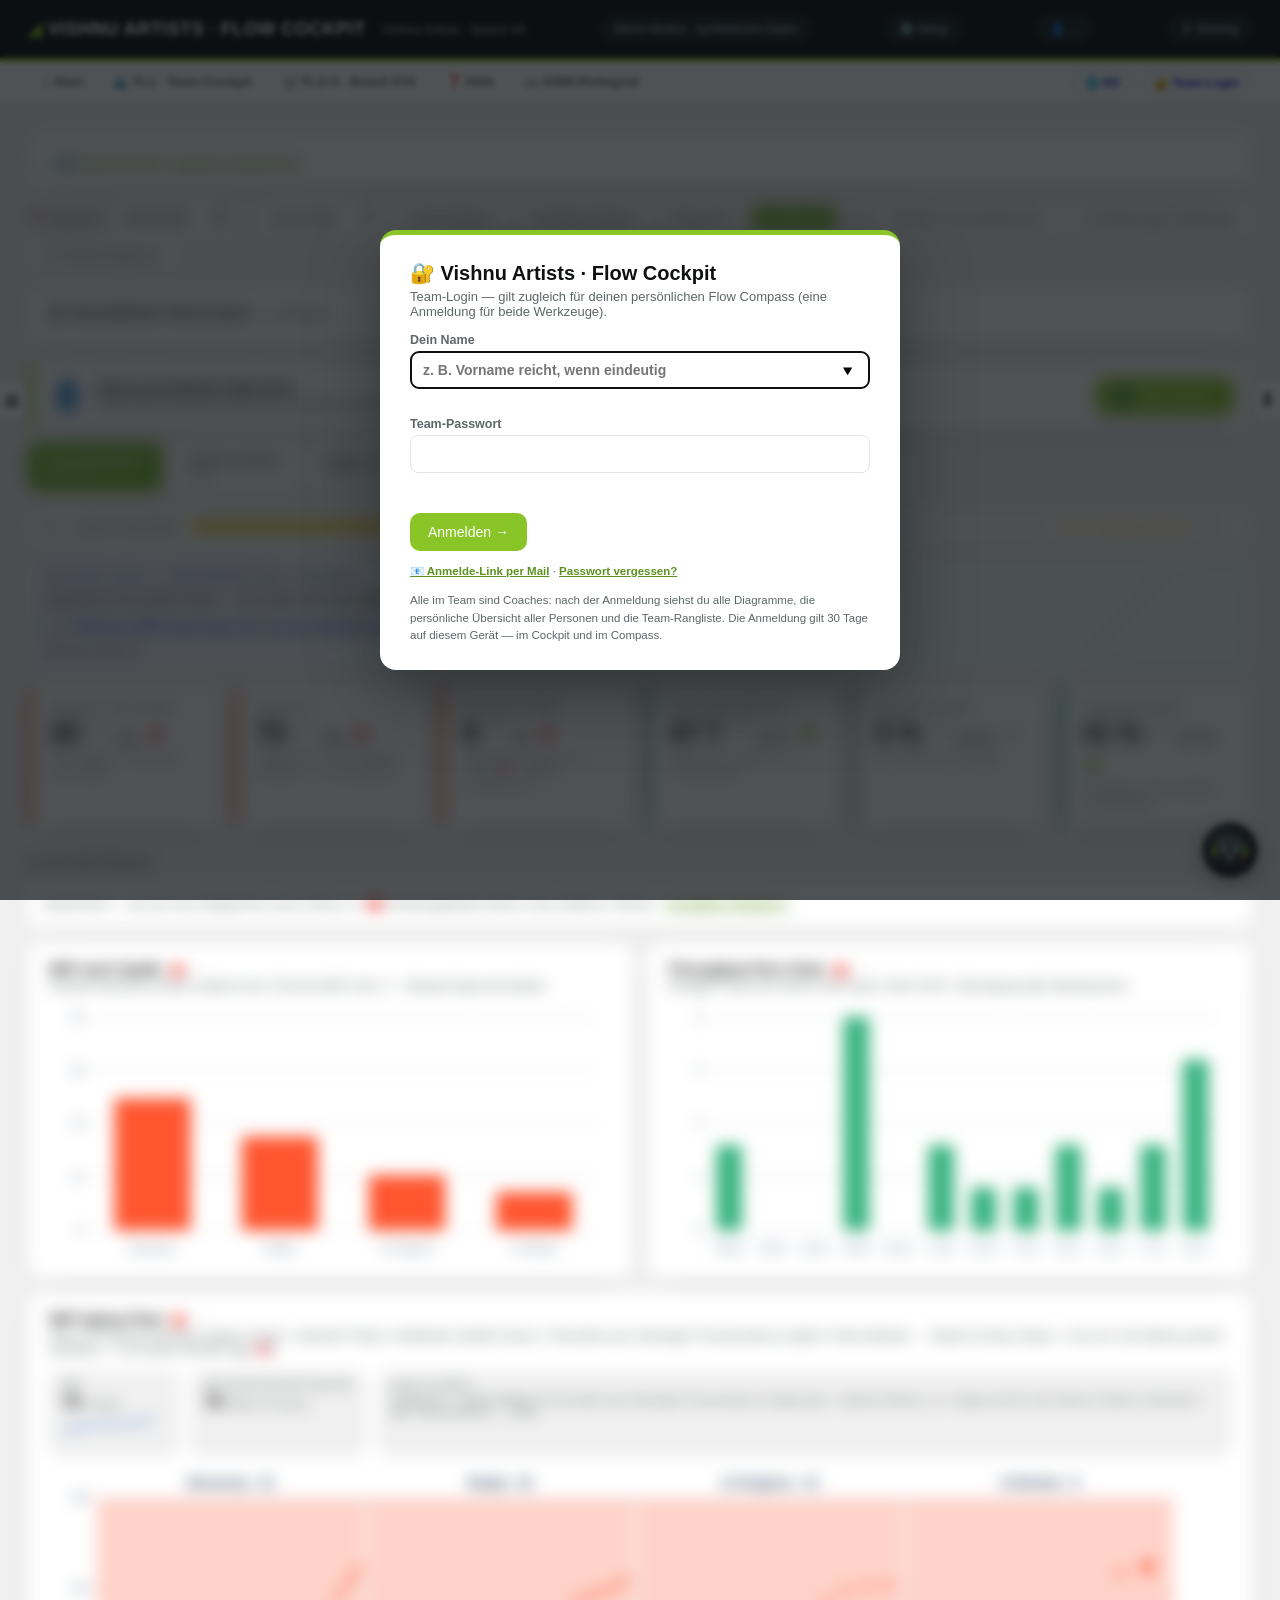
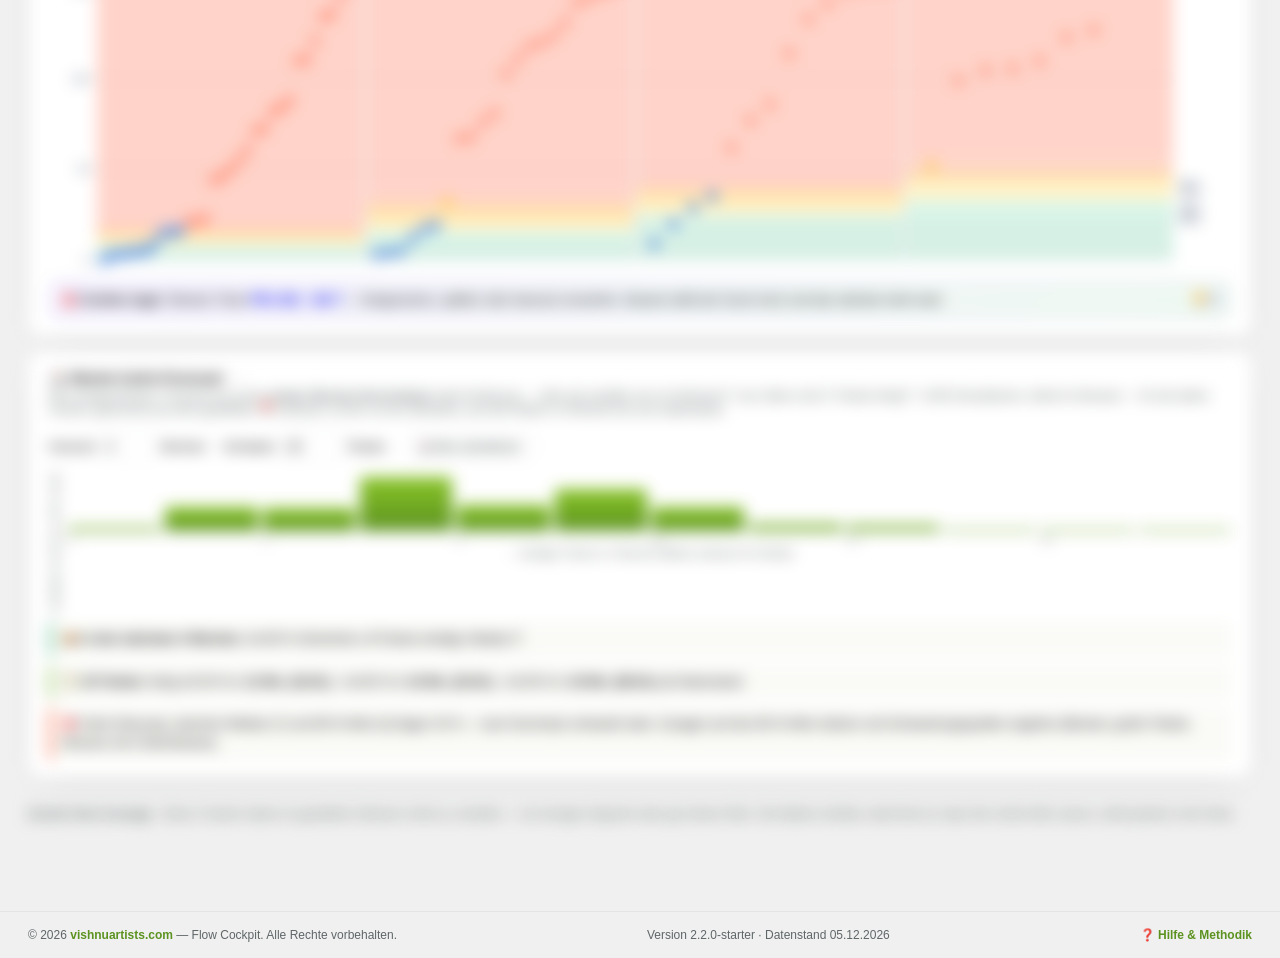
==== commit d8665c42: "Flow-Wissen im Team-Cockpit und im Starter; Starter-Build wieder lauffaehig - pb-flowwissen.js (gecl" ====
--- a/site/va/index.html
+++ b/site/va/index.html
@@ -4,6 +4,7 @@
 <meta charset="UTF-8">
 <meta name="viewport" content="width=device-width, initial-scale=1.0">
 <title>Flow Cockpit — Analytics (Demo Org)</title>
+<script src="pb-flowwissen.js?v=2dab041f"></script>
 <!-- Dark-Flash-Schutz: Theme-Key fcTheme + html[data-theme] exakt wie pbTheme in pb-ui.js; Grundfarben vor dem ersten Paint -->
 <script>try{if(localStorage.getItem('fcTheme')==='dark')document.documentElement.setAttribute('data-theme','dark')}catch(e){}</script>
 <style>html[data-theme=dark]{background:#0e1013;color-scheme:dark}html[data-theme=dark]:root{--bg:#0e1013;--card:#16191d;--ink:#e8eaed;--sub:#9aa1a9;--line:#262b31}html[data-theme=dark] body{background:#0e1013;color:#e8eaed}  .wiz-ov{position:fixed;inset:0;background:rgba(15,16,16,.55);z-index:100;display:none;align-items:center;justify-content:center}
@@ -76,7 +77,7 @@
   .src summary::-webkit-details-marker{display:none}
   .src code{display:block;background:#f4f5f7;border-radius:6px;padding:8px 10px;margin-top:6px;
     font-family:"SF Mono",Consolas,monospace;font-size:11.5px;color:#42526e;white-space:pre-wrap;word-break:break-word}
-  .miniboard{display:grid;grid-template-columns:repeat(8,1fr);gap:8px}
+  .miniboard{display:grid;grid-template-columns:repeat(4,1fr);gap:8px}
   .col{background:#f4f5f7;border-radius:8px;padding:8px;min-height:120px}
   .col .ct{font-size:10.5px;font-weight:700;color:var(--sub);text-transform:uppercase;letter-spacing:.3px;
     display:flex;justify-content:space-between;margin-bottom:8px}
@@ -90,6 +91,8 @@
   .chip{font-size:9px;font-weight:700;padding:1px 7px;border-radius:9px;margin-left:8px;vertical-align:middle;white-space:nowrap}
   .chip.live{background:#e3fcef;color:#006644}
   .chip.mock{background:#ebecf0;color:#5e6c84}
+  /* Planungsstand: weder live noch Platzhalter — die Karte kommt aus dem Miro-Abzug. */
+  .chip.plan{background:#fff7e6;color:#974f0c}
   .kpi .chip{margin-left:0;font-size:8px;padding:0 5px}
   .subfilter{display:flex;gap:6px;margin-bottom:16px;align-items:center;flex-wrap:wrap}
   .subfilter .lbl{font-size:12px;color:var(--sub);margin-right:4px;font-weight:600}
@@ -140,6 +143,14 @@
   .assess-red{border-left-color:var(--red)} .assess-grey{border-left-color:var(--grey)}
   .assess .tip{margin-top:4px;color:#42526e}
   .explain{font-size:11.5px;color:var(--sub);margin-top:7px;font-style:italic}
+  /* Karten ohne Aussage: Hinweiszeile + Trenner am Ende der Flow-Metriken (08.09.2026) */
+  .kargwhy{font-size:11.5px;color:var(--sub);border-left:3px solid var(--line);border-radius:0 6px 6px 0;
+    padding:6px 9px;margin:-4px 0 10px;line-height:1.45}
+  .card.karg{opacity:.85}
+  #chartRail .rl-i.karg{opacity:.62}
+  .card.karg:hover{opacity:1}
+  #flowview .grid>.kargsep{grid-column:span 12;order:499;font-size:12px;color:var(--sub);
+    border-top:1px dashed var(--line);padding-top:12px;margin-top:2px}
   .kpi.k-green{border-left:4px solid var(--green)} .kpi.k-yellow{border-left:4px solid var(--yellow)}
   .kpi.k-red{border-left:4px solid var(--red)} .kpi.k-grey{border-left:4px solid var(--grey)}
   .legend-amp{font-size:12px;color:var(--sub);margin:-6px 0 16px}
@@ -229,7 +240,7 @@
   .tipItem .go{color:var(--brand-dark);font-weight:700;font-size:11px;white-space:nowrap;float:right;margin-left:8px}
   h2.section{font-size:13px;text-transform:uppercase;letter-spacing:.6px;color:var(--sub);
     margin:26px 0 12px;border-bottom:1px solid var(--line);padding-bottom:6px}
-  @media(max-width:900px){.span6,.span4,.span8{grid-column:span 12}.miniboard{grid-template-columns:repeat(4,1fr)}}
+  @media(max-width:900px){.span6,.span4,.span8{grid-column:span 12}.miniboard{grid-template-columns:repeat(2,1fr)}}
 
   /* ——— UI-Refresh 08/2026: ruhige, moderne Fläche (additive Overrides — Tokens oben bleiben Build-Anker) ——— */
   :root{--radius:14px;--shadow:0 1px 2px rgba(15,16,16,.04),0 10px 30px -18px rgba(15,16,16,.18)}
@@ -384,7 +395,14 @@
   .wiz .mini{font-size:11.5px;color:var(--sub)}
   .wiz .ok{color:var(--brand-dark);font-weight:700}
 </style>
-</head>
+<link rel="canonical" href="https://vishnuartists.com/flow-cockpit.html">
+<meta name="robots" content="noindex,follow">
+<meta property="og:type" content="website">
+<meta property="og:title" content="Flow Cockpit - Demo mit Beispieldaten">
+<meta property="og:description" content="Das vollstaendige Flow Cockpit mit Beispieldaten: CFD, Lead-Time-Streuung, WIP- und Aging-Ampeln. Ohne Anmeldung.">
+<meta property="og:url" content="https://vishnuartists.com/flow-cockpit.html">
+<meta property="og:image" content="https://vishnuartists.com/img/og-default.jpg">
+<meta name="twitter:card" content="summary_large_image"></head>
 <body>
 <header>
   <span class="logo"><span class="mark">◢</span> VISHNU ARTISTS · FLOW COCKPIT</span>
@@ -525,17 +543,25 @@
         <div class="cv" id="reso"></div>
         <details class="src"><summary>ℹ︎ Datenquelle</summary><code id="src-reso">resolution-Feld je Ticket (Jira) · resolutiondate im gewählten Zeitraum</code></details>
       </div>
+      <div class="card span6" id="opsCard" style="display:none">
+        <h3>Betriebslast: Bugs &amp; Operational-Subtasks</h3>
+        <div class="desc">Subtasks unter den Container-Storys (Operational Tasks, Technical Maintenance), die von Sprint zu Sprint mitgezogen werden. Sie tragen keine Story Points und fließen <strong>nicht</strong> in Durchsatz, Lead Time und Forecast ein — hier sichtbar, damit die Kapazität ehrlich bleibt.</div>
+        <div class="cv" id="ops"></div>
+        <div id="opsTbl" style="font-size:12px;margin-top:6px"></div>
+        <details class="src"><summary>ℹ︎ Datenquelle</summary><code id="src-ops">parent in (Container-Storys) · Subtasks aggregiert, ohne Personen · je Woche erledigt (grün) vs. neu angelegt (rot) · Sync stündlich</code></details>
+      </div>
       <div class="card span12">
         <h3>🎲 Monte-Carlo-Forecast <span class="chip live">● LIVE</span></h3>
-        <div class="desc">ML4-Vorgeschmack: Forecast aus euren <strong>echten Wochen-Durchsätzen</strong> statt Schätzung — „Wie viel schaffen wir in N Wochen?" und „Wann sind X Tickets fertig?". 4.000 Simulationen, direkt im Browser, folgt dem gewählten 📅 Zeitraum.</div>
+        <div class="desc">ML4-Vorgeschmack: Forecast aus euren <strong>echten Wochen-Durchsätzen</strong> statt Schätzung — „Wie viel schaffen wir in N Wochen?" und „Wann sind X Tickets fertig?". 4.000 Simulationen, direkt im Browser — für die aktive Ansicht, gerechnet aus dem gewählten 📅 Zeitraum; ist der zu kurz (Iteration), aus den letzten 12 Wochen bis zum Datenstand.</div>
         <div id="mcCtl" style="display:flex;gap:16px;flex-wrap:wrap;align-items:center;font-size:12.5px;margin:6px 0">
           <label>Horizont <input type="number" id="mcWeeks" value="4" min="1" max="26" style="width:58px;padding:5px 7px;border:1px solid var(--line);border-radius:7px;font-family:inherit" onchange="runMC()"> Wochen</label>
           <label>Vorhaben <input type="number" id="mcItems" value="20" min="1" max="500" style="width:64px;padding:5px 7px;border:1px solid var(--line);border-radius:7px;font-family:inherit" onchange="runMC()"> Tickets</label>
           <span class="subtab" onclick="runMC()">🎲 Neu simulieren</span>
         </div>
         <div id="mc"></div>
-        <details class="src"><summary>ℹ︎ Datenquelle</summary><code id="src-mc">Sampling aus den Wochen-Durchsätzen des gewählten Zeitraums (Throughput Run Chart) · Perzentile aus 4.000 Läufen</code></details>
+        <details class="src"><summary>ℹ︎ Datenquelle</summary><code id="src-mc">Sampling aus den Wochen-Durchsätzen der aktiven Ansicht — gewählter Zeitraum, sonst die letzten 12 Wochen bis zum Datenstand · Perzentile aus 4.000 Läufen</code></details>
       </div>
+      <div class="kargsep" id="kargSep" style="display:none"></div>
     </div>
     <div id="casPanel" style="display:none">
       <h2 class="section">SUP Support — Projekt-Split &amp; SLA (nur Analysten)</h2>
@@ -544,44 +570,46 @@
           <div class="desc">Aktive Items der Analysten nach Projekt. Fast alles liegt in PRJ.</div><div class="cv" id="casSplit"></div>
           <div class="lgd"><span><i class="dot" style="background:#0052cc"></i>PRJ</span><span><i class="dot" style="background:#00b8d9"></i>SUP</span></div></div>
         <div class="card span4"><h3>SUP-SLA: Time to First Response</h3>
-          <div class="desc">SUP gesamt (232 Vorgänge): im Ziel vs. gerissen.</div><div class="cv" id="casFR"></div></div>
+          <div class="desc" id="casFRD">SUP gesamt: im Ziel vs. gerissen.</div><div class="cv" id="casFR"></div></div>
         <div class="card span4"><h3>SUP-SLA: Time to Resolution</h3>
-          <div class="desc">Nur 29 % im Ziel — 165 von 232 gerissen.</div><div class="cv" id="casRT"></div></div>
+          <div class="desc" id="casRTD">Im Ziel vs. gerissen.</div><div class="cv" id="casRT"></div></div>
       </div>
     </div>
   </div>
 
   <div id="progview" style="display:none">
-    <h2 class="section">Programm Board — [K] Demo Org Board (FEAT · SAFe Portfolio-Kanban)</h2>
+    <h2 class="section" id="progTitle">Programm Board</h2>
+    <div class="desc" id="progStand" style="margin:-6px 0 10px"></div>
     <div class="kpis" id="progkpis"></div>
     <div class="grid">
       <div class="card span12">
-        <h3>Feature-Flow — PI 2026.25 (16.06–07.09)</h3>
-        <div class="desc">Demo-Momentaufnahme. Spalten-Zähler = Bestand / WIP-Limit · Zahl je Karte = WSJF-Score.</div>
+        <h3><span id="progFlowT">Feature-Flow</span></h3>
+        <div class="desc" id="progFlowD"></div>
         <div class="miniboard" id="miniboard"></div>
-        <div class="lgd"><span><strong>PI 2026.37 in Vorbereitung:</strong> 2 Features (FEAT-921 · FEAT-857, beide PI-Backlog)</span></div>
-        <details class="src"><summary>ℹ︎ Datenquelle</summary><code>project = FEAT AND "Team(s)[Checkboxes]" in (Analytics) AND sprint = 29538 ORDER BY status
--- Confluence: Jira-Issues-Macro (live, PI-Filter) + Custom Charts nach Status</code></details>
+        <div class="lgd"><span id="progNext"></span></div>
+        <details class="src"><summary>ℹ︎ Datenquelle</summary><code id="progFlowSrc"></code></details>
       </div>
       <div class="card span4">
         <h3>WSJF-Abdeckung</h3>
-        <div class="desc">Features mit vs. ohne WSJF-Score (Quick-Filter „WSJF filled/missing").</div>
+        <div class="desc" id="progWsjfD"></div>
         <div class="cv" id="wsjf"></div>
-        <details class="src"><summary>ℹ︎ Datenquelle</summary><code>project = FEAT AND "WSJF" is EMPTY   -- missing
-project = FEAT AND "WSJF" is not EMPTY -- filled</code></details>
+        <details class="src"><summary>ℹ︎ Datenquelle</summary><code>WSJF = customfield_11277 · gerechnet aus Business Value (11214), Time Criticality (11215),
+Risk/Opportunity (11216) und Job Size (11171). Der Wert 99 ist ein handgesetzter Platzhalter
+und zaehlt hier nicht als Score. Quelle: data/pihistory.json (stuendlicher Jira-Sync).</code></details>
       </div>
       <div class="card span4">
         <h3>PI-Fortschritt</h3>
-        <div class="desc">Committed vs. Done je Program Increment.</div>
+        <div class="desc" id="progPiD"></div>
         <div class="cv" id="pi"></div>
-        <div class="lgd"><span><i class="dot" style="background:#4c9aff"></i>Geplant</span><span><i class="dot" style="background:#36b37e"></i>Done</span></div>
-        <details class="src"><summary>ℹ︎ Datenquelle</summary><code>project = FEAT AND "PI" in (2026.13, 2026.25)</code></details>
+        <div class="lgd"><span><i class="dot" style="background:#4c9aff"></i>Eingeplant</span><span><i class="dot" style="background:#36b37e"></i>Done</span></div>
+        <details class="src"><summary>ℹ︎ Datenquelle</summary><code>Eingeplant: Features der Team-Lane im Programm-Board-Frame (Miro).
+Done: statusCategory = done in data/pihistory.json, ohne Won't Do / Duplicate.</code></details>
       </div>
       <div class="card span4">
-        <h3>WSJF-Verteilung (PI 2026.25)</h3>
-        <div class="desc">Priorisierungs-Spread der aktiven Features (höher = dringlicher).</div>
+        <h3><span id="progDistT">WSJF-Verteilung</span></h3>
+        <div class="desc">Priorisierungs-Spread der aktiven Features (höher = dringlicher). Nur gerechnete Scores.</div>
         <div class="cv" id="wsjfdist"></div>
-        <details class="src"><summary>ℹ︎ Datenquelle</summary><code>project = FEAT AND "Team(s)[Checkboxes]" in (Analytics) AND sprint = 29538 AND WSJF is not EMPTY</code></details>
+        <details class="src"><summary>ℹ︎ Datenquelle</summary><code>WSJF-Scores der Team-Features aus data/pihistory.json, Platzhalter 99 ausgenommen.</code></details>
       </div>
     </div>
   </div>
@@ -696,10 +724,29 @@
 // NICHT über tr(), weil der deutsche Text im HTML steht und hier nur die Zielsprache gebraucht wird.
 // S() schickt jeden dieser englischen Sätze durch das Overlay: auf HR liefert pbHr() die kroatische
 // Fassung (nach dem englischen Schlüssel), sonst bleibt der englische stehen.
+/* Welches Jira-Board hängt hier dran? Kopf-Badge neben dem Datenstand + Zusatz in der Legende, aus
+   RAWDATA.meta.boards (Name/Typ je Board, seit 14.09.2026 vom Sync geliefert) — sonst nur die boardId.
+   Bene 14.09.2026 (Heisenberg-Konsistenzcheck): „sinnvoll zu sehen, welches Board eingebunden ist".
+   RapidBoard.jspa?rapidView=<id> leitet in Jira Cloud auf jede Board-Art (scrum/kanban, company/team-managed) weiter. */
+function boardLinks(){try{
+  var M=(RAWDATA&&RAWDATA.meta)||{}; if(M.demo)return;
+  var bs=Array.isArray(M.boards)&&M.boards.length?M.boards:(M.boardId?[{id:M.boardId}]:[]);
+  if(!bs.length)return;
+  var jb=((typeof CONFIG!=='undefined'&&CONFIG.jiraBase)||'https://${CONFIG.jiraBase.replace(/^https?:\/\//,"")}').replace(/\/+$/,'');
+  var E=function(s){return String(s==null?'':s).replace(/[&<>"]/g,function(c){return {'&':'&amp;','<':'&lt;','>':'&gt;','"':'&quot;'}[c];});};
+  var typ=function(b){return b.type==='scrum'?'Scrum':b.type==='kanban'?'Kanban':'';};
+  var links=bs.map(function(b){return '<a href="'+jb+'/secure/RapidBoard.jspa?rapidView='+encodeURIComponent(b.id)+'" target="_blank" rel="noopener" title="Jira-Board '+E(b.id)+(typ(b)?' · '+typ(b):'')+(b.project?' · '+E(b.project):'')+'" style="color:inherit;font-weight:700;text-decoration:underline dotted;text-underline-offset:3px">'+E(b.name||('#'+b.id))+' ↗</a>';});
+  var ib=document.getElementById('importBadge'), bb=document.getElementById('boardBadge');
+  if(ib&&!bb){bb=document.createElement('span');bb.className='badge';bb.id='boardBadge';bb.style.marginLeft='8px';ib.insertAdjacentElement('afterend',bb);}
+  if(bb)bb.innerHTML='🗂 Board: '+links.join(' · ');
+  var nr=document.querySelector('.note .nrow');
+  if(nr&&!document.getElementById('boardNote'))nr.insertAdjacentHTML('beforeend',' <span class="dim" id="boardNote">· '+tr('Quelle: Jira-Board','Source: Jira board')+' '+links.join(', ')+(M.filterId?' · Filter <a href="'+jb+'/issues/?filter='+encodeURIComponent(M.filterId)+'" target="_blank" rel="noopener" style="color:inherit">'+E(M.filterId)+' ↗</a>':'')+'</span>');
+}catch(e){}}
 function applyStatic(){
   const lb=document.getElementById('langBtn');
   if(lb){ const n=(window.PB_LANGS&&window.pbLangNext)?(PB_LANGS.filter(l=>l.code===pbLangNext())[0]||{ab:'EN'}).ab:(LANG==='de'?'EN':'DE'); lb.textContent=n; }
   document.getElementById('verInfo').textContent='Version '+VERSION+' · '+tr('Datenstand','Data as of')+' '+RAWDATA.meta.importDate.split('-').reverse().join('.');
+  boardLinks();
   if(LANG==='de')return;
   const S=t=>(LANG==='hr'&&window.pbHr)?pbHr(t,t):t;
   const q=(sel,txt)=>{const e=document.querySelector(sel);if(e)e.textContent=S(txt);};
@@ -749,11 +796,12 @@
    casRT:['SUP SLA: Time to Resolution','Share of resolutions within the SLA target.'],
    wsjf:['WSJF Coverage','Features with vs. without a WSJF score.'],
    pi:['PI Progress','Committed vs. done per program increment.'],
-   wsjfdist:['WSJF Distribution (PI 2026.25)','Prioritisation spread of active features (higher = more urgent).'],
+   wsjfdist:['WSJF Distribution','Prioritisation spread of active features (higher = more urgent).'],
    /* Diese beiden fehlten in der Tabelle — dadurch stand die Karte auf Englisch, aber Titel und
       Beschreibung blieben deutsch. Gemeldet von Tarik Demirovic am 24.08.2026. */
    reso:['Done by Resolution','All completions in the period by resolution. The "Done" metrics (throughput, lead time, due-date performance, forecast) count Done/Fixed only — Won\'t Do, Duplicate & co. are visible here but do not feed into them.'],
-   mc:['🎲 Monte Carlo Forecast','ML4 preview: a forecast from your real weekly throughput instead of an estimate — "how much do we finish in N weeks?" and "when are X tickets done?". 4,000 simulations, right in the browser, following the selected period.']};
+   ops:['Operations load: bugs & operational subtasks','Subtasks under the container stories (Operational Tasks, Technical Maintenance) that are carried from sprint to sprint. They carry no story points and are NOT part of throughput, lead time or forecast — shown here so capacity stays honest.'],
+   mc:['🎲 Monte Carlo Forecast','ML4 preview: a forecast from your real weekly throughput instead of an estimate — "how much do we finish in N weeks?" and "when are X tickets done?". 4,000 simulations, right in the browser — for the active view, based on the selected period; if that is too short (an iteration), on the last 12 weeks up to the data date.']};
   Object.keys(cards).forEach(id=>{const cv=document.getElementById(id);if(!cv)return;
     const card=cv.closest('.card');if(!card)return;
     const h=card.querySelector('h3'),d=card.querySelector('.desc');
@@ -767,7 +815,7 @@
      stehen als deutscher Text im HTML und brauchen darum ihre eigene Uebersetzung. */
   q('#cfdSrcNote','Reconstructed from the ticket status changelogs (REST /issue/{key}/changelog) · 8 weeks, done baseline normalised to the window start');
   q('#src-reso','resolution field per ticket (Jira) · resolutiondate within the selected period');
-  q('#src-mc','Sampling from the weekly throughput of the selected period (throughput run chart) · percentiles from 4,000 runs');
+  q('#src-mc','Sampling from the weekly throughput of the active view — selected period, otherwise the last 12 weeks up to the data date · percentiles from 4,000 runs');
 }
 const C={ink:'#172b4d',sub:'#5e6c84',line:'#dfe1e6',blue:'#0052cc',blue2:'#4c9aff',
   green:'#36b37e',yellow:'#ffab00',red:'#ff5630',purple:'#6554c0',teal:'#00b8d9',grey:'#97a0af'};
@@ -794,6 +842,13 @@
 const JQL={gesamt:'project in (PRJ, SUP)',
   analytics:'(project = PRJ AND (component != "data-platform" OR component IS EMPTY)) OR project = SUP',
   engineering:'project = PRJ AND component = "data-platform"'};
+/* Datenquelle-Zeilen („ℹ︎ Datenquelle") in den Team-Cockpits: der echte Jira-Filter des Syncs
+   (RAWDATA.meta.filterId, seit 14.09.2026), sonst der Projekt-Rahmen aus den Ticket-Schlüsseln —
+   nie mehr der Demo-Platzhalter „project in (PRJ, SUP)", der bis 14.09. in allen fünf Team-Cockpits stand. */
+function jqlScope(){try{var M=RAWDATA.meta||{};
+  if(!M.demo&&M.filterId)return 'filter = '+M.filterId;
+  if(!M.demo&&typeof pScopeJql==='function'){var s=pScopeJql();if(s)return s;}}catch(e){}
+  return JQL.gesamt;}
 const WEEKS=['KW22','KW23','KW24','KW25','KW26','KW27','KW28','KW29'];
 const DATA={
   gesamt:{f:1,tp:[14,11,16,13,18,15,12,17],wip:[6,4,9,3],limits:[8,6,10,4],
@@ -826,7 +881,7 @@
 // REST-Abzug 06.07.2026 (Assignee-Auswertung; wip = aktive Spalten, oldest = ältestes offenes Ticket)
 var PDATA={};
 let anaScope='both';
-function setAna(s){anaScope=s;document.querySelectorAll('#anaFilter .subtab').forEach(b=>b.classList.toggle('active',b.dataset.s===s));renderFlow('analytics');}
+function setAna(s){anaScope=s;document.querySelectorAll('#anaFilter .subtab').forEach(b=>b.classList.toggle('active',b.dataset.s===s));renderFlow('analytics');if(typeof runMC==='function')runMC();}
 
 // ═══ TEAM-KONFIGURATION — für den Rollout auf andere Teams nur diesen Block anpassen ═══
 const CONFIG={
@@ -1173,7 +1228,10 @@
   const cfg=tileCfg(); const cards=tileCards(); const ord=tileOrderIds();
   cards.forEach(t=>{
     const i=ord.indexOf(t.id);
-    t.el.style.order=i>=0?i:900+t.ix;
+    /* Karten ohne Aussage rutschen hinter die Trennzeile (order 499). Ihre Reihenfolge
+       untereinander bleibt — sie stehen nur nicht mehr zwischen den sprechenden Karten. */
+    const k=(window.__karg&&window.__karg[t.id])?500:0;
+    t.el.style.order=k+(i>=0?i:900+t.ix);
     const hid=(cfg.hide||[]).includes(t.id);
     t.el.style.display=(hid&&!window.__EDITDASH)?'none':'';
     t.el.classList.toggle('thidden',hid&&!!window.__EDITDASH);
@@ -1373,7 +1431,118 @@
     b.textContent='🖉 '+tr('Ansicht anpassen','Adjust view'); b.onclick=tilesEdit; rb.appendChild(b);
   }
 }
+/* ——— Karten ohne Aussage nach unten (08.09.2026, Benes Entscheidung) ——————————
+   Drei Ringe zeigen im Analysten-Tab regelmäßig einen einzigen Vollkreis: Class of
+   Service (der Sync liest das Feld gar nicht), Work Item Type (alles Story) und Erledigt
+   nach Resolution (alles Done). Sie ganz auszublenden wäre bequem, ließe aber die Frage
+   offen, ob Daten fehlen oder das Feld — deshalb wandern sie hinter eine Trennzeile ans
+   Ende der Flow-Metriken und sagen dort in einem Satz, warum sie nichts hergeben.
+   Sobald echte Verteilung entsteht, stehen sie von selbst wieder oben. */
+function kargGrund(id,R){
+  if(!R)return null;
+  const sum=a=>Array.isArray(a)?a.reduce((x,y)=>x+(y||0),0):0;
+  if(id==='cos'){
+    const n=sum(R.cos);
+    return tr('Der stündliche Import liest kein Class-of-Service-Feld mit — deshalb steht hier alles auf „Standard"'+(n?' ('+n+' Tickets)':'')+'. Die Karte lebt erst auf, wenn Expedite / Fixed Date / Intangible in Jira gepflegt und im Sync mitgelesen werden.',
+              'The hourly import does not read a class-of-service field — so everything shows as "Standard"'+(n?' ('+n+' tickets)':'')+'. The tile comes alive only once Expedite / Fixed Date / Intangible are maintained in Jira and picked up by the sync.');
+  }
+  if(id==='type'){
+    const t=R.type||[], n=sum(t), voll=t.filter(v=>v>0).length;
+    if(!n)return tr('Im gewählten Zeitraum läuft kein Ticket — es gibt keinen Ticket-Mix zu zeigen.',
+                    'No ticket is running in the selected period — there is no ticket mix to show.');
+    if(voll<=1){
+      const ix=t.findIndex(v=>v>0), lb=((R.typeLabels||(typeof REAL!=='undefined'&&REAL.typeLabels)||[])[ix])||'?';
+      return tr('Alle '+n+' laufenden Tickets sind vom Typ „'+lb+'" — ein Ring mit einem einzigen Segment. Ein Mix entsteht erst, wenn Bugs und Tech-Tasks als eigene Vorgangsart geführt werden statt als Story.',
+                'All '+n+' running tickets are of type "'+lb+'" — a ring with a single segment. A mix only appears once bugs and tech tasks are tracked as their own issue type instead of as stories.');
+    }
+    return null;
+  }
+  if(id==='reso'){
+    const r=R.reso||{}, ks=Object.keys(r).filter(k=>r[k]>0), n=ks.reduce((a,k)=>a+r[k],0);
+    if(!n)return tr('Im gewählten Zeitraum wurde nichts abgeschlossen — die Karte hat nichts zu verteilen.',
+                    'Nothing was completed in the selected period — the tile has nothing to distribute.');
+    if(ks.length<=1)return tr('Alle '+n+' Abschlüsse tragen dieselbe Resolution („'+ks[0]+'") — Won\'t Do, Duplicate & Co. kamen im Zeitraum nicht vor. Genau dann ist diese Karte langweilig, und das ist ein gutes Zeichen.',
+                              'All '+n+' completions carry the same resolution ("'+ks[0]+'") — Won\'t Do, Duplicate & co. did not occur in this period. That is exactly when this tile is boring, and that is a good sign.');
+    return null;
+  }
+  if(id==='due'){
+    if(!sum(R.due))return tr('Kein im Zeitraum erledigtes Ticket trägt ein Fälligkeitsdatum — Termintreue lässt sich daraus nicht messen.',
+                             'No ticket completed in this period carries a due date — due-date performance cannot be measured from that.');
+    return null;
+  }
+  if(id==='floweff'&&R.fe==null)
+    return tr('Die Status-Historie im Import reicht für keine Schätzung der Flow Efficiency.',
+              'The status history in the import is not enough to estimate flow efficiency.');
+  return null;
+}
+/* Prüft alle Karten, hängt den Grund unter die Beschreibung und meldet applyTiles(),
+   welche Kacheln nach unten gehören. */
+function kargAnwenden(R){
+  const karg={};
+  document.querySelectorAll('#flowview .grid > .card').forEach(card=>{
+    if(card.closest('#casPanel'))return;
+    const cv=card.querySelector('.cv')||card.querySelector('#mc'); const id=cv?(cv.id||'mc'):null; if(!id)return;
+    const alt=card.querySelector('.kargwhy'); if(alt)alt.remove();
+    const grund=kargGrund(id,R);
+    card.classList.toggle('karg',!!grund);
+    if(grund){
+      karg[id]=1;
+      const anker=card.querySelector('.desc')||card.querySelector('h3');
+      if(anker)anker.insertAdjacentHTML('afterend','<div class="kargwhy">ℹ️ '+grund+'</div>');
+    }
+  });
+  window.__karg=karg;
+  const sep=document.getElementById('kargSep');
+  if(sep){
+    const n=Object.keys(karg).length;
+    sep.style.display=n?'':'none';
+    sep.innerHTML=n?('<b>'+tr('Zurzeit ohne Aussage','Nothing to show right now')+'</b> · '
+      +tr((n===1?'Diese Karte hat':'Diese '+n+' Karten haben')+' im gewählten Zeitraum nichts zu verteilen — ein einziges Segment oder gar keinen Wert. '+(n===1?'Sie bleibt':'Sie bleiben')+' sichtbar, damit klar ist, dass hier nichts fehlt; warum, steht jeweils in der Karte.',
+           (n===1?'This tile has':'These '+n+' tiles have')+' nothing to distribute for the selected period — a single segment or no value at all. They stay visible so it is clear that nothing is missing; each tile says why.')):'';
+  }
+}
+
 // ——— Monte-Carlo-Forecast (ML4-Vorgeschmack): Durchsatz-Sampling statt Schätzung ———
+/* ——— Woraus der Forecast sampelt (08.09.2026) ———————————————————————————————
+   Bis heute nahm runMC() immer REAL (Gesamtsystem) und immer die Wochen des gewaehlten
+   Zeitraums. Beides ging schief: im Analysten- oder Engineering-Tab rechnete der Forecast
+   an der falschen Ansicht vorbei, und bei den beiden Iterations-Spannen (2 Wochen = 2
+   Durchsatzwerte) stand dauerhaft „Zeitraum vergroessern" statt eines Ergebnisses — die
+   Karte sah kaputt aus, obwohl die Daten da waren.
+   Jetzt gilt: die aktive Ansicht liefert die Stichprobe, der gewaehlte Zeitraum bleibt die
+   Basis, solange er mindestens MC_MIN Wochen hergibt — sonst weicht der Forecast auf die
+   letzten MC_RUECK Wochen bis zum Datenstand aus und sagt das in der Karte dazu. */
+const MC_MIN=5, MC_RUECK=12;
+const MC_ANSICHT={gesamt:['Gesamtsystem','whole system'],analytics:['Analytics-Team','analytics team'],engineering:['Engineering-Team','engineering team']};
+function mcView(){
+  const t=document.querySelector('.tab.active'); const v=t&&t.dataset?t.dataset.view:'gesamt';
+  return (v==='analytics'||v==='engineering')?v:'gesamt';
+}
+function mcSatz(view){
+  if(view==='analytics')return (typeof ANA!=='undefined'&&ANA)?ANA[anaScope]:null;
+  if(view==='engineering')return (typeof REALT!=='undefined'&&REALT)?REALT.engineering:null;
+  return (typeof REAL!=='undefined')?REAL:null;
+}
+function mcBasis(){
+  const rein=a=>Array.isArray(a)?a.filter(x=>isFinite(x)&&x>=0):[];
+  const view=mcView(), satz=mcSatz(view)||((typeof REAL!=='undefined')?REAL:null);
+  const eigen=rein(satz&&satz.through);
+  if(eigen.length>=MC_MIN&&eigen.some(x=>x>0))
+    return {s:eigen,quelle:'zeitraum',view:view,eigen:eigen.length};
+  /* Rueckblick mit denselben Filtern und derselben Ansicht — nur mit laengerem Fenster.
+     Einmal je Ansicht/Datenstand/Filterstand gerechnet, sonst rechnet jede Eingabe im
+     Horizont-Feld den ganzen Datensatz neu durch. */
+  const bis=TO, von=new Date(+TO-MC_RUECK*7*D1);
+  const key=[view,anaScope,+bis,MC_RUECK,JSON.stringify((typeof viewCfg==='function')?viewCfg():null)].join('|');
+  let r=window.__mcRueck;
+  if(!r||r.key!==key){
+    const iss=(view==='analytics')?subsetIss('analytics',anaScope==='both'?null:anaScope)
+             :(view==='engineering')?subsetIss('engineering'):subsetIss('gesamt');
+    let th=[]; try{ th=rein(buildSetR(iss,von,bis).through); }catch(e){ th=[]; }
+    r={key:key,s:th}; window.__mcRueck=r;
+  }
+  return {s:r.s,quelle:'rueckblick',view:view,eigen:eigen.length,von:von,bis:bis};
+}
 function mcPct(a,p){const s=[...a].sort((x,y)=>x-y);return s[Math.min(s.length-1,Math.floor(p*s.length))];}
 function runMC(){
   const el=document.getElementById('mc'); if(!el) return;
@@ -1381,11 +1550,11 @@
   const ctl=document.getElementById('mcCtl');
   if(ctl&&LANG==='en'&&!ctl.dataset.en){ctl.dataset.en='1';
     ctl.innerHTML=ctl.innerHTML.replace('Horizont','Horizon').replace('Wochen','weeks').replace('Vorhaben','Scope').replace('Tickets','tickets').replace('Neu simulieren','Re-simulate');}
-  const s=(typeof REAL!=='undefined'&&REAL.through)?REAL.through.filter(x=>isFinite(x)&&x>=0):[];
+  const B=mcBasis(), s=B.s;
   const wkN=Math.max(1,Math.min(26,parseInt((document.getElementById('mcWeeks')||{}).value,10)||4));
   const itN=Math.max(1,Math.min(500,parseInt((document.getElementById('mcItems')||{}).value,10)||20));
   if(s.length<3||!s.some(x=>x>0)){
-    el.innerHTML='<div style="font-size:12px;color:var(--sub);margin:6px 0">ℹ️ '+tr('Zu wenige Durchsatz-Wochen im gewählten Zeitraum — Zeitraum vergrößern (📅), dann kann ich simulieren.','Not enough throughput weeks in the selected range — widen the range (📅) so I can simulate.')+'</div>'; return; }
+    el.innerHTML='<div style="font-size:12px;color:var(--sub);margin:6px 0">ℹ️ '+tr('Für diese Ansicht liegen auch in den letzten '+MC_RUECK+' Wochen keine abgeschlossenen Tickets im Import — ohne Durchsatz-Historie lässt sich nichts simulieren.','For this view the import holds no completed tickets even across the last '+MC_RUECK+' weeks — without throughput history there is nothing to simulate.')+'</div>'; return; }
   const T=4000, done=[], dur=[];
   for(let i=0;i<T;i++){
     let sum=0; for(let w=0;w<wkN;w++) sum+=s[(Math.random()*s.length)|0];
@@ -1412,6 +1581,14 @@
   const aiBtn=(window.pbAssistantVisible&&window.pbAssistantVisible())
     ? '<div style="margin-top:6px"><a onclick="mcAskAi()" style="cursor:pointer;display:inline-block;background:linear-gradient(135deg,var(--brand),var(--brand-dark));color:#fff;border-radius:9px;padding:7px 12px;font-weight:700;font-size:12px">'+tr('Forecast mit '+BUDDY()+' interpretieren','Interpret the forecast with '+BUDDY())+'</a></div>'
     : '';
+  const vN=MC_ANSICHT[B.view]||MC_ANSICHT.gesamt;
+  /* Woher die Stichprobe kommt, steht sichtbar in der Karte, sobald sie NICHT aus dem
+     gewählten Zeitraum stammt — sonst wirkt der Forecast, als ignoriere er die 📅-Wahl. */
+  const basis=(B.quelle==='rueckblick')
+    ? '<div class="tipItem">📐 '+tr('Basis: die '+s.length+' Wochen bis zum Datenstand ('+tr(vN[0],vN[1])+') — der gewählte 📅 Zeitraum liefert nur '+B.eigen+(B.eigen===1?' Woche':' Wochen')+' und trägt keine Simulation.',
+                                    'Basis: the '+s.length+' weeks up to the data date ('+tr(vN[0],vN[1])+') — the selected 📅 period yields only '+B.eigen+(B.eigen===1?' week':' weeks')+', not enough to simulate.')+'</div>'
+    : '<div class="explain">'+tr('Basis: die '+s.length+' Durchsatz-Wochen des gewählten Zeitraums ('+tr(vN[0],vN[1])+').',
+                                 'Basis: the '+s.length+' throughput weeks of the selected period ('+tr(vN[0],vN[1])+').')+'</div>';
   el.innerHTML=
     '<div style="display:flex;gap:8px;margin:6px 0 2px;align-items:stretch">'
     +'<div style="writing-mode:vertical-rl;transform:rotate(180deg);font-size:9.5px;color:var(--sub);text-align:center">'+tr('Häufigkeit (Anteil der '+T+' Läufe)','frequency (share of '+T+' runs)')+'</div>'
@@ -1421,6 +1598,7 @@
     +'<div class="tipItem ok">📦 <b>'+tr('In den nächsten ','In the next ')+wkN+tr(' Wochen',' weeks')+':</b> '+tr('mit 85 % Sicherheit ≥ ','with 85% confidence ≥ ')+'<b>'+d85+'</b>'+tr(' Tickets erledigt, Median ',' tickets done, median ')+'<b>'+d50+'</b>.</div>'
     +'<div class="tipItem">⏳ <b>'+itN+tr(' Tickets',' tickets')+':</b> '+tr('fertig mit 50 % in ','done with 50% in ')+'<b>'+w50+tr(' Wo.',' wk')+' ('+fmtD(w50)+')</b> · '+tr('mit 85 % in ','with 85% in ')+'<b>'+w85+tr(' Wo.',' wk')+' ('+fmtD(w85)+')</b> · '+tr('mit 95 % in ','with 95% in ')+'<b>'+w95+tr(' Wo.',' wk')+' ('+fmtD(w95)+')</b> '+tr('ab Datenstand','from data date')+'.</div>'
     +interp
+    +basis
     +aiBtn
     +'<div class="explain">'+tr('So spricht man auf ML4 über Termine: Wahrscheinlichkeiten statt Versprechen. Zusagen mit dem 85-%-Wert machen, nicht mit dem Median.','This is how ML4 talks about dates: probabilities instead of promises. Commit on the 85% value, not the median.')+'</div>';
 }
@@ -1433,7 +1611,27 @@
     : ('Interpretiere unseren Monte-Carlo-Forecast: In '+m.wkN+' Wochen schaffen wir mit 85 % Sicherheit mindestens '+m.d85+' Tickets (Median '+m.d50+'). '+m.itN+' Tickets sind mit 85 % Sicherheit in '+m.w85+' Wochen fertig. Was heißt das für unsere Zusagen, und wo sollten wir ansetzen?');
   pbFlow.open(q);
 }
-function rerender(){renderActive();flowScore();renderCoach();runMC();}
+function rerender(){renderActive();renderOps();flowScore();renderCoach();runMC();}
+/* Betriebslast-Karte (Bugs/Operational als Subtasks unter Container-Storys) — nur, wenn der Sync
+   einen ops-Block liefert (jira-sync.mjs opsLoad, z. B. Formular 1). Ohne Block bleibt die Karte weg. */
+function renderOps(){
+  const card=document.getElementById('opsCard'); if(!card)return;
+  const o=(typeof RAWDATA!=='undefined'&&RAWDATA&&RAWDATA.ops)||null;
+  if(!o||!Array.isArray(o.weekly)||!o.weekly.length){card.style.display='none';return;}
+  card.style.display='';
+  const wk=o.weekly.slice(-12);
+  const lab=wk.map(w=>{const [y,m,d]=w[0].split('-');return d+'.'+m;});
+  set('ops',grouped(lab,[wk.map(w=>w[1]),wk.map(w=>w[2])],[C.green,C.red]));
+  const P=(o.parents||[]);
+  const rows=P.map(p=>`<tr><td style="padding:3px 6px 3px 0"><a href="${CONFIG.jiraBase}/browse/${p.key}" target="_blank" rel="noopener" style="color:var(--brand-dark)">${p.key}</a> ${esc(p.title||'')}</td>`+
+    `<td style="text-align:right;padding:3px 6px"><b>${p.open}</b>/${p.total}</td><td style="text-align:right;padding:3px 6px">${p.done8w}</td><td style="text-align:right;padding:3px 0 3px 6px">${p.sprints||'–'}</td></tr>`).join('');
+  const bal=(o.done8w||0)-(o.created8w||0);
+  const sum=tr(`<b>${o.open}</b> offene Subtasks · 8 Wochen: <b>${o.done8w}</b> erledigt, <b>${o.created8w}</b> neu (${bal>=0?'+':''}${bal})`+(o.openAgeP50!=null?` · offene sind im Median <b>${o.openAgeP50} T</b> alt`:''),
+               `<b>${o.open}</b> open subtasks · 8 weeks: <b>${o.done8w}</b> done, <b>${o.created8w}</b> new (${bal>=0?'+':''}${bal})`+(o.openAgeP50!=null?` · open ones are <b>${o.openAgeP50} d</b> old (median)`:''));
+  const t=document.getElementById('opsTbl'); if(!t)return;
+  t.innerHTML=`<div style="margin:2px 0 6px;color:var(--sub)">${sum}</div><table style="border-collapse:collapse;width:100%"><thead><tr style="color:var(--sub);font-size:11px"><th style="text-align:left;font-weight:600;padding:0 6px 4px 0">${tr('Container-Story','Container story')}</th><th style="text-align:right;font-weight:600;padding:0 6px 4px">${tr('offen/gesamt','open/total')}</th><th style="text-align:right;font-weight:600;padding:0 6px 4px">${tr('erledigt 8 Wo.','done 8 wk')}</th><th style="text-align:right;font-weight:600;padding:0 0 4px 6px">${tr('Sprints','sprints')}</th></tr></thead><tbody>${rows}</tbody></table>`;
+  const lg=document.querySelector('#opsCard .lgd'); if(!lg){const d=document.createElement('div');d.className='lgd';d.innerHTML=`<span><i class="dot" style="background:${C.green}"></i>${tr('erledigt','done')}</span><span><i class="dot" style="background:${C.red}"></i>${tr('neu angelegt','created')}</span>`;t.parentNode.insertBefore(d,t);}
+}
 
 // Umschalter Team-Sicht ↔ persönliche Übersicht. Die RAWDATA-Zeilen tragen aus
 // Datenschutzgründen (Betriebsrat) KEINEN Assignee — persönliche Sichten rechnen
@@ -2258,7 +2456,7 @@
    Der Portal-Name (Registrierungsname bzw. Username, z.B. "alexq") wird gegen die Jira-Namensliste PEOPLE
    gematcht — exakter Name, sonst eindeutiger Vorname — sonst finden PDATA/RAW die Person nicht. */
 try{ var _va=JSON.parse(sessionStorage.getItem('vsAuth')||'null');
-  if(_va){ var _coach = _va.role==='super' || /coach/i.test(_va.regRole||'') || /coach/i.test(_va.role||'') || !!(_va.teams&&_va.teams.length); /* teams-Array = ATC-Coach */
+  if(_va){ var _coach = _va.role==='super' || /coach/i.test(_va.regRole||'') || /coach/i.test(_va.role||'') || !!_va.coach; /* coach-Flag = ATC-Coach; teams traegt seit 08.09.2026 auch Mehrfach-Mitgliedschaften */
     var _nn=function(s){return String(s||'').toLowerCase().replace(/ä/g,'ae').replace(/ö/g,'oe').replace(/ü/g,'ue').replace(/ß/g,'ss').normalize('NFD').replace(/[̀-ͯ]/g,'').replace(/[^a-z ]/g,'').replace(/\s+/g,' ').trim();};
     var _hit=null;
     [_va.name,_va.u].filter(Boolean).some(function(cand){
@@ -2498,10 +2696,12 @@
 
   const S=(id,q)=>document.getElementById(id).textContent=q;
   S('jql-cfd',j);S('jql-wip',j+' AND statusCategory = "In Progress"');
-  S('jql-done',j+' AND statusCategory = Done AND resolutiondate >= -12w');
-  S('jql-done2',j+' AND statusCategory = Done AND resolutiondate >= -12w');
-  S('jql-through',j+' AND statusCategory = Done');S('jql-cvr',j);
-  S('jql-aging',j+' AND statusCategory = "In Progress"');S('jql-floweff',j+' AND statusCategory = Done');
+  /* Erledigt = Resolution gesetzt ODER ohne Resolution in Done angekommen (statusCategoryChangedDate) —
+     so zieht es auch der Sync (pullIssues), sonst fehlten z. B. Heisenbergs fertige Tickets komplett. */
+  S('jql-done',j+' AND statusCategory = Done AND (resolutiondate >= -12w OR (resolution is EMPTY AND statusCategoryChangedDate >= -12w))');
+  S('jql-done2',j+' AND statusCategory = Done AND (resolutiondate >= -12w OR (resolution is EMPTY AND statusCategoryChangedDate >= -12w))');
+  S('jql-through',j+' AND statusCategory = Done AND (resolutiondate >= -12w OR (resolution is EMPTY AND statusCategoryChangedDate >= -12w))');S('jql-cvr',j);
+  S('jql-aging',j+' AND statusCategory = "In Progress"');S('jql-floweff',j+' AND statusCategory = Done AND (resolutiondate >= -12w OR (resolution is EMPTY AND statusCategoryChangedDate >= -12w))');
   S('jql-due',j+' AND due is not EMPTY');S('jql-cos',j);S('jql-type',j);
 
   // CFD stacked area
@@ -2558,6 +2758,7 @@
   } else { renderCas(view); }
   const liveIds = R ? ['wipcol','scatter','hist','aging','through','cvr','type','cos','due','reso','mc','casSplit','casFR','casRT'] : [];
   if(R&&R.cfd)liveIds.push('cfd');
+  if(R&&RAWDATA&&RAWDATA.ops)liveIds.push('ops');
   if(R&&R.fe!=null)liveIds.push('floweff');
   document.querySelectorAll('#flowview .card').forEach(card=>{const cv=card.querySelector('.cv')||card.querySelector('#mc');const h=card.querySelector('h3');if(!h)return;
     h.querySelectorAll('.chip,.amp,.prev,.hlp,.rate,.hmeta,.hmore').forEach(e=>e.remove());
@@ -2587,6 +2788,7 @@
       if(A.why){
         const zu=(A.s==='green'||A.s==='grey');
         const inhalt=`<div><strong>${tr('Warum','Why')}:</strong> ${A.why}</div>`+(A.tip?`<div class="tip">💡 <strong>${tr('Nächster Schritt','Next step')}:</strong> ${A.tip}</div>`:'')
+          +flowImpuls(cv.id,A.s,ttl)
           +(A.s==='red'?`<div class="tip">📅 <span class="cta-mini" onclick="talkToCoach('${escA(ttl)}')">${tr('Coaching-Termin vereinbaren','Book a coaching session')}</span></div>`:'');
         html+= zu
           ? `<details class="assess assess-${A.s}"><summary>${tr('Warum '+(A.s==='green'?'grün':'grau')+'?','Why '+(A.s==='green'?'green':'grey')+'?')}</summary>${inhalt}</details>`
@@ -2595,6 +2797,7 @@
       if(A.ex)html+=`<details class="explain"><summary>ℹ️ ${tr('Was bedeutet diese Kachel?','What does this tile mean?')}</summary><div>${A.ex}</div></details>`;
       cv.insertAdjacentHTML('afterend',html);}
   });
+  kargAnwenden(R);
   applyChartGate(AS,kpiBlkS);
 }
 
@@ -2686,6 +2889,17 @@
   }
 }
 
+/* Flow-Impuls je Kachel (pb-flowwissen.js): ein Gedanke aus dem geclusterten Flow-Wissen,
+   passend zu Kachel und Ampel, wechselt täglich. Fehlt die Datei (Starter), bleibt es still. */
+function flowImpuls(id,s,ttl){
+  if(!window.pbFlowWissen)return '';
+  const e=pbFlowWissen.forChart(id,s,LANG); if(!e)return '';
+  const ask=tr('Wie setzen wir den Impuls „'+e.title+'" bei „'+ttl+'" um?','How do we apply the impulse "'+e.title+'" to "'+ttl+'"?');
+  const talk=(window.pbFlow&&(!window.pbAssistantVisible||window.pbAssistantVisible()))
+    ?` <span class="cta-mini" onclick="pbFlow.open('${escA(ask)}')">${tr('Mit '+BUDDY()+' vertiefen','Go deeper with '+BUDDY())}</span>`:'';
+  return `<div class="tip">📚 <strong>${tr('Impuls','Impulse')}: ${esc(e.title)}</strong> — ${esc(e.short)}${talk}</div>`;
+}
+
 /* Schnittstelle für John (pb-ui.js): Diagramme aus dem Gespräch heraus freigeben.
    „Aus einem Kontext mit John heraus" heißt: John kennt die gesperrten Themen samt
    Ampel, kann sie einzeln oder komplett öffnen und nennt dabei den Flow Coach. */
@@ -2739,6 +2953,7 @@
   }
   const casHidden=(document.getElementById('casPanel')||{}).style&&document.getElementById('casPanel').style.display==='none';
   const AS=window.__lastAS||{};
+  let hk='';   /* Karten ohne Aussage stehen in der Leiste unten, wie im Raster */
   const lockTip=tr('Nicht in der Startansicht — Klick gibt es frei. Bei Fragen zur Deutung einen Flow Coach dazuholen. Dauerhaft frei: ab persönlicher Stufe „'+pLvlName(3)+'“ (XP sammeln) oder wenn die Kern-Kennzahlen grün sind.',
     'Not in the start view — click unlocks it. Bring in a flow coach if you are unsure how to read it. Permanently unlocked from personal level “'+pLvlName(3)+'” (collect XP) or when the key metrics are green.');
   document.querySelectorAll((prog?'#progview':'#flowview')+' .card').forEach(card=>{
@@ -2750,10 +2965,16 @@
     const locked=card.classList.contains('gate-hidden');
     /* Gesperrtes mit roter Ampel bleibt als 🔴 sichtbar — die Startansicht darf kein Signal verschlucken. */
     const red=locked&&AS[id]&&AS[id].s==='red';
-    h+='<div class="rl-i'+(locked?' lock':'')+(red?' red':'')+'" onclick="railGo(\''+id+'\')" title="'+(locked?lockTip:name)+'">'
-      +'<span class="ic">'+(locked?(red?'🔴':'🔒'):(RAIL_IC[id]||'📊'))+'</span><span>'+name
-      +(locked?' <span style="color:var(--sub);font-size:10px">('+(red?tr('Handlungsbedarf','needs action'):tr('gesperrt','locked'))+')</span>':'')+'</span></div>';
+    /* Karten ohne Aussage: dezentes Zeichen, Grund im Tooltip, Platz am Ende der Leiste. */
+    const karg=card.classList.contains('karg');
+    const kw=karg?card.querySelector('.kargwhy'):null;
+    const zeile='<div class="rl-i'+(locked?' lock':'')+(red?' red':'')+(karg?' karg':'')+'" onclick="railGo(\''+id+'\')" title="'+(locked?lockTip:(kw?esc(kw.textContent.replace(/^\u2139\ufe0f\s*/,'')):name))+'">'
+      +'<span class="ic">'+(locked?(red?'🔴':'🔒'):(karg?'·':(RAIL_IC[id]||'📊')))+'</span><span>'+name
+      +(locked?' <span style="color:var(--sub);font-size:10px">('+(red?tr('Handlungsbedarf','needs action'):tr('gesperrt','locked'))+')</span>'
+             :(karg?' <span style="color:var(--sub);font-size:10px">('+tr('ohne Aussage','nothing to show')+')</span>':''))+'</span></div>';
+    if(karg)hk+=zeile; else h+=zeile;
   });
+  h+=hk;
   if(!prog)h+='<div style="font-size:10.5px;color:var(--sub);margin-top:8px;line-height:1.5">🔒 = '+tr('nicht in der Startansicht: Klick gibt einzeln frei; alle dauerhaft ab Stufe „'+pLvlName(3)+'“ oder bei grünen Kern-Kennzahlen.','not in the start view: click unlocks one; all permanently from “'+pLvlName(3)+'” or with green key metrics.')+'</div>';
   rail.innerHTML=h;
 }
@@ -3087,42 +3308,129 @@
   {el.style.display='none';return;}
   el.style.display='block';
   set('casSplit',donut([{v:SUPDATA.ciaActive,c:C.blue},{v:SUPDATA.casActive,c:C.teal}],'','',['PRJ','SUP'],[SUPDATA.ciaActive,SUPDATA.casActive]));
-  set('casFR',donut([{v:SUPDATA.frMet,c:C.green},{v:SUPDATA.frBreach,c:C.red}],Math.round(SUPDATA.frMet/(SUPDATA.frMet+SUPDATA.frBreach)*100)+' %','im Ziel'));
-  set('casRT',donut([{v:SUPDATA.rtMet,c:C.green},{v:SUPDATA.rtBreach,c:C.red}],Math.round(SUPDATA.rtMet/(SUPDATA.rtMet+SUPDATA.rtBreach)*100)+' %','im Ziel'));
+  /* Die Beschreibungen rechnen mit — bis 08.09.2026 stand hier fest „232 Vorgänge" und
+     „nur 29 % im Ziel", während der Donut daneben längst den stündlichen Sync zeigte. */
+  const frN=SUPDATA.frMet+SUPDATA.frBreach, rtN=SUPDATA.rtMet+SUPDATA.rtBreach;
+  const frP=frN?Math.round(SUPDATA.frMet/frN*100):0, rtP=rtN?Math.round(SUPDATA.rtMet/rtN*100):0;
+  set('casFR',donut([{v:SUPDATA.frMet,c:C.green},{v:SUPDATA.frBreach,c:C.red}],frP+' %','im Ziel'));
+  set('casRT',donut([{v:SUPDATA.rtMet,c:C.green},{v:SUPDATA.rtBreach,c:C.red}],rtP+' %','im Ziel'));
+  const setD=(id,t)=>{const e=document.getElementById(id); if(e) e.textContent=t;};
+  setD('casFRD',tr(`SUP gesamt (${frN} Vorgänge): ${frP} % im Ziel, ${SUPDATA.frBreach} gerissen.`,
+    `SUP total (${frN} items): ${frP} % within target, ${SUPDATA.frBreach} breached.`));
+  setD('casRTD',tr(`${rtP} % im Ziel — ${SUPDATA.rtBreach} von ${rtN} gerissen.`,
+    `${rtP} % within target — ${SUPDATA.rtBreach} of ${rtN} breached.`));
+}
+/* Programm-Panel — bis zum 08.09.2026 stand hier eine eingefrorene Momentaufnahme des
+   Analytics-Teams vom Juli: fest verdrahtetes Miniboard, fest verdrahtete 22/4 im
+   WSJF-Donut, fest verdrahtete Balken — in JEDEM Team-Cockpit dieselbe, und jede Karte
+   mit ● LIVE gestempelt. Team 42 las damit Analytics' Features als die eigenen.
+   Jetzt kommt alles aus dem geteilten Bestand (pb-data.js) fuer das Team DIESER Seite:
+   die SAFe-Spalte aus dem Planungsstand des Programm Boards, Abschluss und WSJF aus der
+   Jira-Historie (pbFeatStatus / pbFeatWsjf). Der Platzhalter 99 zaehlt nicht als Score. */
+function progTeamObj(){
+  const file=(location.pathname.split('/').pop()||'cockpit.html').toLowerCase();
+  return TEAMS.find(t=>(t.cockpit||'').toLowerCase()===file)
+    || TEAMS.find(t=>t.id===((typeof vsCurrentTeamId==='function')?vsCurrentTeamId():'analytics'))
+    || TEAMS[0];
 }
 function renderProg(){renderFL();return;}
 function renderProgOld(){
-  set('progkpis',[['Features PI 2026.25','14','flat',tr('Analytics-Team','Analytics team')],['Implementing','7 / 7','flat',tr('WIP-Limit erreicht','WIP limit reached')],
-    ['Committed','3 / 3','flat',tr('WIP-Limit erreicht','WIP limit reached')],['PI-Backlog','2 / 2','flat',tr('WIP-Limit erreicht','WIP limit reached')],
-    ['Done (PI 2026.25)','2','up','FEAT-868 · FEAT-853'],[tr('PI 2026.37 in Vorb.','PI 2026.37 in prep.'),'2','flat','FEAT-921 · FEAT-857']]
-    .map(x=>`<div class="kpi"><div class="lbl">${x[0]} <span class="chip live">● LIVE</span></div><div class="val">${x[1]}</div>
+  const en=LANG==='en';
+  const t=progTeamObj(), fk=teamFeatures(t.id), s=teamStats(t.id), by=s.by;
+  /* Welches PI zeigt dieses Board? NICHT das kalendarisch laufende, sondern das, fuer das
+     der Miro-Frame geplant wurde — sonst traegt eine alte Planung das Etikett von heute.
+     Beides wird gezeigt, wenn es auseinanderlaeuft; genau dann ist das Board umzustellen. */
+  const pi=kadFenster('pi',0), laufPi='PI '+kadIso(pi.von);
+  const planPi=(function(){ try{ for(const b of Object.values(BOARDS)){
+    const m=/PI\s*Planning\s*([\d.]+)/i.exec(b.title||''); if(m) return 'PI '+m[1]; } }catch(e){} return null; })();
+  const nextPi=(function(){ try{ const m=/PI\s*([\d.]+)/i.exec(COLS[COLS.length-1]||''); if(m) return 'PI '+m[1]; }catch(e){}
+    return 'PI '+kadIso(kadFenster('pi',-1).von); })();
+  const piN=planPi||laufPi, nextN=nextPi;
+  const spanne=kadDatum(pi.von)+'–'+kadDatum(new Date(+pi.bis-D1));
+  const live=!!(window.PIHIST&&window.PIHIST._idx);
+  const stand=live?(window.PIHIST.generatedAt||'').slice(0,10).split('-').reverse().join('.'):'';
+  const inArbeit=by.I+by.F;
+
+  /* Kopfzeilen: welches Team, welches PI, woher die Zahlen. */
+  const setT=(id,html)=>{const e=document.getElementById(id); if(e) e.innerHTML=html;};
+  setT('progTitle',tr('Programm Board — ','Program board — ')+t.n+' · '+piN);
+  setT('progFlowT',tr('Feature-Flow — ','Feature flow — ')+piN);
+  setT('progFlowD',tr(`Spalte aus dem Planungsstand des Programm Boards (Miro), Abschluss aus Jira. Zahl je Karte = WSJF-Score; der Platzhalter 99 wird als „—" gezeigt, weil er nichts bewertet.`,
+    `Column from the program board planning state (Miro), completion from Jira. Number per card = WSJF score; the placeholder 99 is shown as "—" because it assesses nothing.`));
+  setT('progNext',s.nextPI.length
+    ? `<strong>${nextN} ${tr('in Vorbereitung','in preparation')}:</strong> ${s.nextPI.length} ${tr('Features','features')} (${s.nextPI.slice(0,4).join(' · ')}${s.nextPI.length>4?' …':''})`
+    : `<strong>${nextN}:</strong> ${tr('noch keine Features vorgemerkt','no features earmarked yet')}`);
+  setT('progFlowSrc',`project = FEAT AND "Team(s)[Checkboxes]" in (${t.n}) ORDER BY status
+-- Spalte: Programm-Board-Frame (Miro, Lane „${t.lane}") · Abschluss + WSJF: data/pihistory.json`);
+  setT('progWsjfD',tr('Features mit gerechnetem Score, mit Platzhalter 99 und ganz ohne Score.',
+    'Features with a calculated score, with the placeholder 99, and without any score.'));
+  setT('progPiD',tr('Eingeplant vs. erledigt je Program Increment.','Planned vs. done per program increment.'));
+  setT('progDistT',tr('WSJF-Verteilung — ','WSJF distribution — ')+piN);
+  const altesBoard=(planPi&&planPi!==laufPi)
+    ? ` · <b>${tr('Achtung','Note')}:</b> ${tr('das laufende PI ist','the running PI is')} ${laufPi} (${spanne}) — ${tr('der Programm-Board-Frame steht noch auf','the program board frame still shows')} ${planPi}.`
+    : '';
+  setT('progStand',live
+    ? `<span class="chip live">● LIVE</span> ${tr('Jira-Stand','Jira as of')} ${stand}${s.nachzug?' · '+s.nachzug+' '+tr('Karten im Miro-Board noch nicht nachgezogen','cards not yet updated on the Miro board'):''}${altesBoard}`
+    : `<span class="chip plan">○ ${tr('PLANUNGSSTAND','PLANNING STATE')}</span> ${tr('Jira-Historie nicht geladen — die Spalten zeigen den Miro-Abzug.','Jira history not loaded — the columns show the Miro extract.')}${altesBoard}`);
+
+  /* KPI-Zeile. */
+  const doneK=fk.filter(k=>pbFeatStatus(k)==='D');
+  set('progkpis',[
+    [tr('Features auf der Lane','Features on the lane'),String(fk.length),'flat',t.lane],
+    [tr('In Arbeit','In progress'),String(inArbeit),inArbeit>5?'down':'flat',inArbeit>5?tr('mehr als 5 parallel','more than 5 in parallel'):tr('Fokus gehalten','focus kept')],
+    ['Committed',String(by.C),'flat',tr('zugesagt, noch nicht begonnen','committed, not started')],
+    ['PI-Backlog',String(by.B),'flat',tr('eingeplant','planned')],
+    ['Done ('+piN+')',String(by.D),by.D?'up':'flat',doneK.slice(0,3).join(' · ')||tr('noch keins','none yet')],
+    [nextN+tr(' in Vorb.',' in prep.'),String(s.nextPI.length),'flat',s.nextPI.slice(0,2).join(' · ')||'—']]
+    .map(x=>`<div class="kpi"><div class="lbl">${x[0]}</div><div class="val">${x[1]}</div>
       <div class="trend ${x[2]}">${x[2]==='up'?'▲':x[2]==='down'?'▼':'—'} ${x[3]}</div></div>`).join(''));
-  // Reale Momentaufnahme PI 2026.25 (sprint 29538), Analytics-Team. [key, Kurztitel, WSJF]
-  const board=[['Backlog','',[]],['Prep. WSJF','',[]],['In WSJF','',[]],
-    ['PI-Backlog','2/2',[['FEAT-851','Observability ausbauen','4'],['FEAT-847','Dashboards veroeffentlichen','3']]],
-    ['Committed','3/3',[['FEAT-855','Datenqualitaet Tracking','8'],['FEAT-852','Datenprodukt-Struktur','99'],['FEAT-846','Metadaten-Katalog','9']]],
-    ['Implementing','7/7',[['FEAT-918','BI-Tool-Entscheidung','99'],['FEAT-884','Tracking-Container Rollout','10.5'],['FEAT-864','App-Daten-Integration','1.4'],['FEAT-850','Externer Datenzugriff','99'],['FEAT-794','BI-Migration','99'],['FEAT-758','Sales-Funnel-Analyse','8.3'],['FEAT-640','MVP Self-Service-Dashboard','7']]],
-    ['Monitoring','',[]],['Done','2',[['FEAT-868','Haendler-Reporting',''],['FEAT-853','Alt-BI-Abschaltung','']]]];
-  set('miniboard',board.map(col=>{const parts=col[1].split('/');const over=col[1].includes('/')&&parts[0]===parts[1];
-    return `<div class="col ${over?'over':''}"><div class="ct"><span>${col[0]}</span>${col[1]?`<span class="lim">${col[1]}</span>`:''}</div>
-    ${col[2].map(t=>`<div class="tk"><div class="k">${t[0]}${t[2]?`<span class="wsjf">WSJF ${t[2]}</span>`:''}</div>${t[1]}</div>`).join('')}</div>`;}).join(''));
-  const wsjfFilled=22,wsjfMissing=4,wsjfPct=Math.round(wsjfFilled/(wsjfFilled+wsjfMissing)*100);
-  set('wsjf',donut([{v:wsjfFilled,c:C.green},{v:wsjfMissing,c:C.red}],wsjfPct+' %','WSJF gepflegt'));
-  set('pi',grouped(['PI 2026.25','PI 2026.37'],[[14,2],[2,0]],[C.blue2,C.green]));
-  // WSJF-Scores der 12 aktiven PI-2026.25-Features, gruppiert
-  set('wsjfdist',bars(['0–5','5–10','>10'],[3,4,5],C.purple));
-  // Datengetriebene Programm-Ampeln aus der Board-Momentaufnahme
-  const full=board.filter(c=>{if(!c[1].includes('/'))return false;const p=c[1].split('/');return p[0]===p[1];}).map(c=>c[0]+' ('+c[1]+')');
-  const exOf=id=>LANG==='en'?EX_EN[id]:ASSESS[id].ex;
+
+  /* Miniboard: eine Spalte je SAFe-Zustand, Karten mit Ticket, Titel und WSJF. */
+  const spalten=[['B',tr('PI-Backlog','PI backlog')],['C','Committed'],['I',tr('In Arbeit','In progress')],['D','Done']];
+  const inSpalte=c=>fk.filter(k=>{const st=pbFeatStatus(k); return c==='I'?(st==='I'||st==='F'):st===c;});
+  set('miniboard',spalten.map(c=>{
+    const keys=inSpalte(c[0]);
+    const voll=c[0]==='I'&&keys.length>5;
+    return `<div class="col ${voll?'over':''}"><div class="ct"><span>${c[1]}</span><span class="lim">${keys.length}</span></div>
+    ${keys.map(k=>{const w=pbFeatWsjf(k), platz=pbWsjfPlaceholder(w);
+      const nach=FEAT[k]&&pbFeatStatus(k)!==FEAT[k][1];
+      const wl=w==null?'':platz?'<span class="wsjf" title="'+tr('Platzhalter 99 — kein gerechneter Score','placeholder 99 — not a calculated score')+'" style="opacity:.55">WSJF —</span>'
+        :'<span class="wsjf">WSJF '+(Math.round(w*10)/10)+'</span>';
+      return `<div class="tk"><div class="k">${k}${wl}${nach?' <span title="'+tr('Jira weiter als die Karte im Miro-Board','Jira ahead of the card on the Miro board')+'">↻</span>':''}</div>${esc(FEAT[k]?FEAT[k][0]:'')}</div>`;}).join('')}</div>`;}).join(''));
+
+  /* WSJF-Abdeckung: drei Zustaende statt zwei — der Platzhalter ist weder noch. */
+  const scored=fk.filter(k=>pbWsjfScore(pbFeatWsjf(k))!=null).length;
+  const platz=fk.filter(k=>pbWsjfPlaceholder(pbFeatWsjf(k))).length;
+  const ohne=fk.length-scored-platz;
+  const wsjfPct=fk.length?Math.round(scored/fk.length*100):0;
+  set('wsjf',donut([{v:scored,c:C.green},{v:platz,c:'#ff8b00'},{v:ohne,c:C.red}],
+    wsjfPct+' %',tr('WSJF gepflegt','WSJF maintained'),
+    [tr('Score','Score'),tr('Platzhalter 99','Placeholder 99'),tr('kein Score','no score')],[scored,platz,ohne]));
+
+  /* PI-Fortschritt und Verteilung — beides aus denselben Features. */
+  set('pi',grouped([piN,nextN],[[s.inPI.length,s.nextPI.length],[by.D,0]],[C.blue2,C.green]));
+  const sc=fk.map(k=>pbWsjfScore(pbFeatWsjf(k))).filter(v=>v!=null);
+  set('wsjfdist',bars(['0–5','5–10','>10'],
+    [sc.filter(v=>v<5).length,sc.filter(v=>v>=5&&v<10).length,sc.filter(v=>v>=10).length],C.purple));
+
+  /* Ampeln — jede Schwelle steht im Text, damit niemand raten muss. */
+  const exOf=id=>LANG==='en'?EX_EN[id]:(ASSESS[id]||{}).ex;
+  const platzSatz=platz?tr(` ${platz} Feature${platz>1?'s tragen':' trägt'} den Platzhalter 99 — das Feld sieht gefüllt aus, bewertet aber nichts.`,
+    ` ${platz} feature${platz>1?'s carry':' carries'} the placeholder 99 — the field looks filled but assesses nothing.`):'';
   const PAS=Object.assign({},ASSESS,{
-    miniboard:full.length?{s:'red',why:tr(`Spalte${full.length>1?'n':''} ${full.join(', ')} am WIP-Limit — es kann nichts Neues gezogen werden, bis etwas fertig wird.`,
-        `Column${full.length>1?'s':''} ${full.join(', ')} at the WIP limit — nothing new can be pulled until something finishes.`),
-      tip:tr('Fokus auf Abschluss der laufenden Features statt Neustart; Blocker in den vollen Spalten zuerst lösen.','Focus on finishing running features instead of starting; resolve blockers in the full columns first.'),ex:exOf('miniboard')}
-    :{s:'green',why:tr('Keine Spalte am WIP-Limit — das Board hat Zugkapazität.','No column at its WIP limit — the board has pull capacity.'),ex:exOf('miniboard')},
-    wsjf:wsjfMissing===0?{s:'green',why:tr('Alle Features haben einen WSJF-Score — Priorisierung vollständig.','All features have a WSJF score — prioritisation complete.'),ex:exOf('wsjf')}
-    :{s:wsjfPct>=70?'yellow':'red',why:tr(`${wsjfMissing} von ${wsjfFilled+wsjfMissing} Features ohne WSJF-Score (${wsjfPct} % gepflegt; grün = 100 %).`,
-        `${wsjfMissing} of ${wsjfFilled+wsjfMissing} features without a WSJF score (${wsjfPct}% maintained; green = 100%).`),
-      tip:tr('Fehlende WSJF (FEAT-903, -860, -844, -760) vor der nächsten Priorisierung nachtragen.','Add the missing WSJF scores (FEAT-903, -860, -844, -760) before the next prioritisation.'),ex:exOf('wsjf')}
+    miniboard:inArbeit>8?{s:'red',why:tr(`${inArbeit} Features gleichzeitig in Arbeit. Little's Law: mehr parallel heißt alles später fertig.`,
+        `${inArbeit} features in progress at the same time. Little's Law: more in parallel means everything finishes later.`),
+      tip:tr('Erst fertig machen, dann neu ziehen — Blocker in der vollsten Spalte zuerst.','Finish before pulling new work — blockers in the fullest column first.'),ex:exOf('miniboard')}
+    :inArbeit>5?{s:'yellow',why:tr(`${inArbeit} Features parallel in Arbeit (grün bis 5).`,`${inArbeit} features in progress in parallel (green up to 5).`),
+      tip:tr('Vor dem nächsten Ziehen eines abschließen.','Finish one before pulling the next.'),ex:exOf('miniboard')}
+    :{s:'green',why:tr(`${inArbeit} Features parallel in Arbeit — der Fokus stimmt (grün bis 5).`,`${inArbeit} features in progress in parallel — focus is right (green up to 5).`),ex:exOf('miniboard')},
+    wsjf:fk.length===0?{s:'grey',why:tr('Keine Features dieses Teams auf dem Programm Board.','No features of this team on the program board.'),ex:exOf('wsjf')}
+    :wsjfPct>=90?{s:'green',why:tr(`${scored} von ${fk.length} Features haben einen gerechneten WSJF-Score (${wsjfPct} %).`,
+        `${scored} of ${fk.length} features have a calculated WSJF score (${wsjfPct} %).`)+platzSatz,ex:exOf('wsjf')}
+    :{s:wsjfPct>=70?'yellow':'red',why:tr(`${fk.length-scored} von ${fk.length} Features ohne gerechneten WSJF-Score (${wsjfPct} % gepflegt; grün ab 90 %).`,
+        `${fk.length-scored} of ${fk.length} features without a calculated WSJF score (${wsjfPct} % maintained; green from 90 %).`)+platzSatz,
+      tip:tr('Business Value, Time Criticality, Risk/Opportunity und Job Size am Feature pflegen — daraus rechnet Jira den Score.',
+        'Maintain business value, time criticality, risk/opportunity and job size on the feature — Jira calculates the score from those.'),ex:exOf('wsjf')}
   });
   if(LANG==='en'){['pi','wsjfdist'].forEach(id=>{PAS[id]=Object.assign({},PAS[id],{ex:EX_EN[id]});});}
   document.querySelectorAll('#progview .card').forEach(card=>{const cv=card.querySelector('.cv, .miniboard');const h=card.querySelector('h3');if(!h)return;
@@ -3131,7 +3439,13 @@
     const A=cv?PAS[cv.id]:null;
     const ttl=h.textContent.trim().replace(/'/g,'');
     if(A) h.insertAdjacentHTML('beforeend',` <span class="amp amp-${A.s}" title="${AMP[A.s]}">${AMP[A.s].split(' ')[0]}</span>`);
-    h.insertAdjacentHTML('beforeend',' <span class="chip live">● LIVE</span>');
+    /* Kein pauschales ● LIVE mehr. Miniboard und PI-Fortschritt sind gemischt (Spalte aus
+       dem Miro-Plan, Abschluss aus Jira), WSJF-Abdeckung und -Verteilung sind ganz aus Jira.
+       Das steht an der Karte, nicht nur im Kleingedruckten. */
+    const mix={miniboard:1,pi:1};
+    h.insertAdjacentHTML('beforeend', !live ? ' <span class="chip plan">○ PLAN</span>'
+      : (cv&&mix[cv.id]) ? ' <span class="chip plan">◑ PLAN + JIRA</span>'
+      : ' <span class="chip live">● LIVE</span>');
     if(A&&cv){let html='';
       if(A.why)html+=`<div class="assess assess-${A.s}"><div><strong>${tr('Warum','Why')}:</strong> ${A.why}</div>`+(A.tip?`<div class="tip">💡 <strong>${tr('Nächster Schritt','Next step')}:</strong> ${A.tip}</div>`:'')
         +(A.s==='red'?`<div class="tip">📅 <span class="cta-mini" onclick="talkToCoach('${escA(ttl)}')">${tr('Coaching-Termin vereinbaren','Book a coaching session')}</span></div>`:'')+`</div>`;
@@ -3152,7 +3466,7 @@
     if(v==='programm'){document.getElementById('flowview').style.display='none';
       document.getElementById('progview').style.display='block';renderProg();}
     else{document.getElementById('progview').style.display='none';
-      document.getElementById('flowview').style.display='block';renderFlow(v);}
+      document.getElementById('flowview').style.display='block';renderFlow(v);runMC();}
     if(typeof buildRails==='function')buildRails();
   }));
 }
@@ -3172,7 +3486,7 @@
 applyStatic();
 if(!RAWDATA.meta.demo){var vkib=document.getElementById('importBadge');if(vkib)vkib.textContent=tr('Datenstand: ','Data as of: ')+RAWDATA.meta.importDate;
   }
-
+boardLinks(); /* nach der Note-Ersetzung, damit der Board-Zusatz stehen bleibt */
 if(RAW.length){ const _sf=spanneFenster(spanneStart()); if(_sf){ FROM=_sf.von; TO=_sf.laeuft?kadStand():_sf.bis; } recomputeAll(); }
 else{document.getElementById('dFrom').disabled=true;document.getElementById('dTo').disabled=true;}
 applyRangeUI();
@@ -3186,7 +3500,7 @@
    damit KMM-Reife-Indikator + FL1-Coaching einmal nachgerendert werden. */
 /* pb-ui.js kommt nach diesem Skript — erst danach gibt es John (window.pbFlow).
    Ein Render nach 'load' zieht die Startansichts-Leiste mit dem John-Link nach. */
-window.addEventListener('load',function(){ try{ if(typeof renderActive==='function')renderActive(); }catch(e){} });
+window.addEventListener('load',function(){ try{ if(typeof renderActive==='function')renderActive(); if(typeof renderOps==='function')renderOps(); }catch(e){} });
 /* Sobald pb-buddy montiert ist, steht der Persona-Name fest — alles, was ihn zeigt, einmal nachziehen. */
 window.addEventListener('pbbuddy:ready',function(){ try{ if(typeof runMC==='function')runMC(); if(typeof renderActive==='function')renderActive(); }catch(e){} });
 window.pbKmmReady=function(){ if(window.pbKmm && typeof renderActive==='function'){ try{ renderActive(); }catch(e){ console.error('KMM-remount:',e); } } if(typeof runMC==='function'){ try{ runMC(); }catch(e){} } };
@@ -3290,11 +3604,15 @@
   localStorage.setItem('fcConfig_va',JSON.stringify(cfg));
   location.reload();}
 </script>
+<script>/* Jira-Historie vor dem ersten Zeichnen laden: erst damit zeigen Programm-Panel,
+  Reifegrad und die Willkommens-Kennzahlen den heutigen Stand statt des Miro-Abzugs.
+  Ohne die Datei bleibt es beim Planungsstand — das Panel sagt es dann auch. */
+  try{ if(typeof pbHistLoadSync==='function') pbHistLoadSync(); }catch(e){}</script>
 <script src="pb-meet.js?v=04d284cc"></script>
 
 <script src="va-fl.js?v=0818b"></script>
-<script src="va-app.js?v=0910b"></script>
-<script src="pb-buddy.js?v=c181c88f"></script>
-<script src="pb-ui.js?v=a98b119f"></script>
+<script src="va-app.js?v=0831a"></script>
+<script src="pb-buddy.js?v=08a8ed46"></script>
+<script src="pb-ui.js?v=8cf8fb54"></script>
 </body>
 </html>
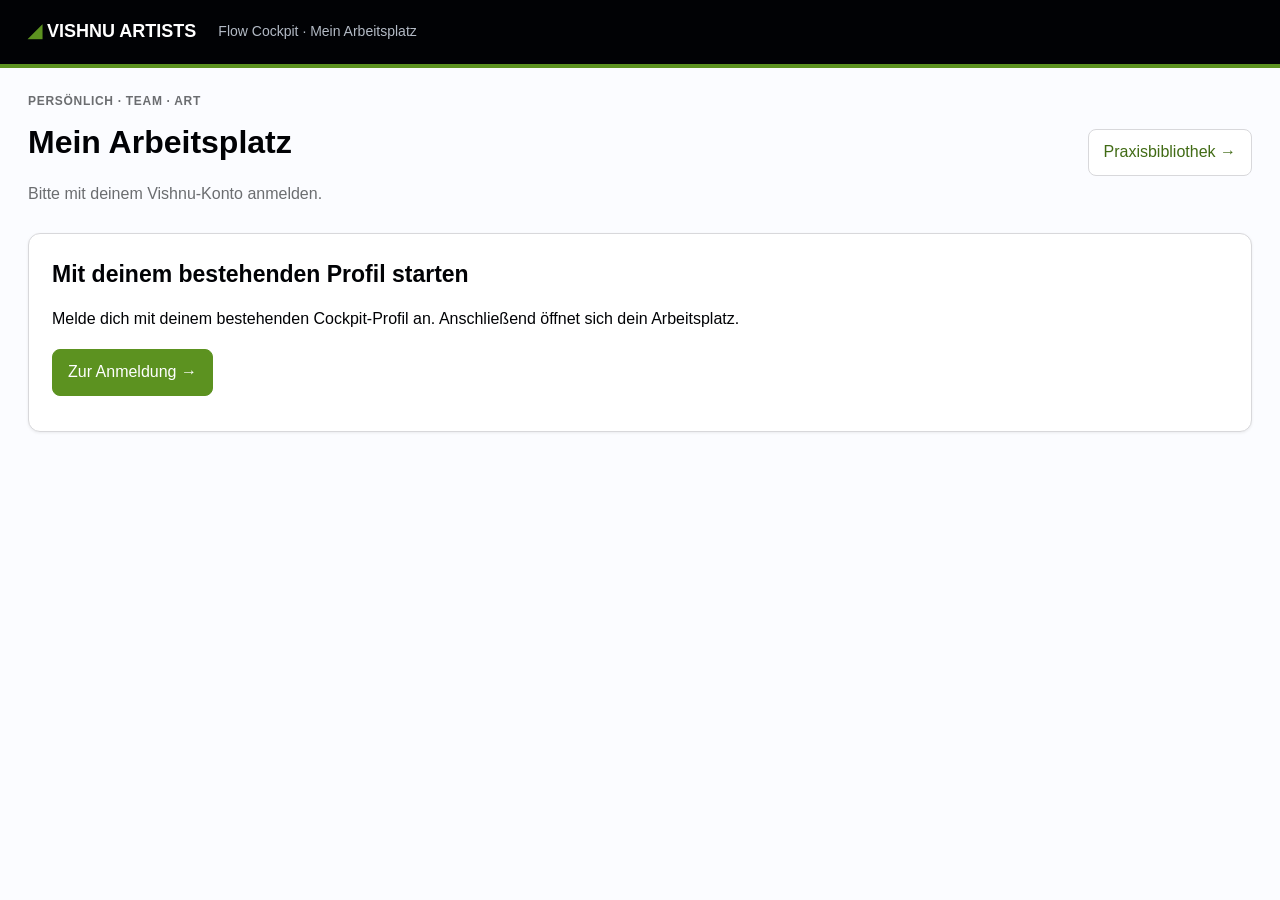
==== commit e1e88f31: "feat: propagate visual dashboards to shared cockpit and Vishnu coach workspace" ====
--- a/site/va/index.html
+++ b/site/va/index.html
@@ -1,11 +1,112 @@
 <!DOCTYPE html>
 <html lang="de">
-<head>
+<head><!-- shared-dashboard-entry --><script>(function(){const q=new URLSearchParams(location.search);if(!q.has('legacy')&&!q.has('go')&&!q.has('compass')&&!location.hash&&window.self===window.top)location.replace('home-v2.html'+location.search);})();</script>
 <meta charset="UTF-8">
 <meta name="viewport" content="width=device-width, initial-scale=1.0">
 <title>Flow Cockpit — Analytics (Demo Org)</title>
+<script src="pb-i18n.js?v=0824b">
+// ——— Flight Level 2+3 (Board STA) — Rendering in va-fl.js (window.vaFL) ———
+function renderFL(){
+  const pv=document.getElementById('progview');
+  if(window.vaFL){vaFL.render();return;}
+  pv.innerHTML='<div style="margin:20px 0;color:var(--sub);font-size:13px">ℹ️ '+tr('Flight-Level-Ansicht lädt (va-fl.js) …','Flight level view loading (va-fl.js) …')+'</div>';
+}
+// ——— Setup-Wizard v2 ———
+let wizStep=0;const WIZN=5;
+function wizShow(){document.getElementById('wizard').style.display='flex';
+  if(!document.querySelector('.wTeam')){Object.keys(CONFIG.teams).forEach(k=>wizAddTeam(CONFIG.teams[k]));}
+  document.getElementById('wOrg').value=CONFIG.org;wizGo(0);}
+function wizGo(n){wizStep=n;
+  document.querySelectorAll('.wstep').forEach((e,i)=>e.style.display=i===n?'block':'none');
+  document.getElementById('wizStepInfo').textContent=tr('Schritt ','Step ')+(n+1)+' / '+WIZN;
+  document.getElementById('wizPrev').style.visibility=n===0?'hidden':'visible';
+  document.getElementById('wizNextBtn').textContent=n===WIZN-1?tr('✔ Fertig — Cockpit starten','✔ Done — launch cockpit'):tr('Weiter →','Next →');}
+function wizPrev(){if(wizStep>0)wizGo(wizStep-1);}
+function wizAddTeam(label){const c=document.getElementById('wTeams');const idx=c.children.length+1;
+  const row=document.createElement('div');
+  row.innerHTML='<label>Team t'+idx+'<input class="wTeam" value="'+String(label||'').replace(/"/g,'')+'" placeholder="Team-Name"></label>';
+  c.appendChild(row);}
+function wizTeams(){return [...document.querySelectorAll('.wTeam')].map((e,i)=>['t'+(i+1),e.value.trim()]).filter(t=>t[1]);}
+function wizUpload(ev){
+  const f=ev.target.files[0];if(!f)return;
+  const rd=new FileReader();
+  rd.onload=()=>{try{const d=JSON.parse(rd.result);
+    if(!d.issues||!d.issues.length||!d.meta)throw new Error('format');
+    localStorage.setItem('fcData',rd.result);
+    document.getElementById('wUpInfo').innerHTML='<span class="ok">✔ '+d.issues.length+' '+tr('Tickets geladen — Import vom ','tickets loaded — import of ')+d.meta.importDate+'</span>';
+    document.querySelector('input[name=wSrc][value=upload]').checked=true;
+  }catch(e){document.getElementById('wUpInfo').textContent=tr('✖ Ungültige Datei — bitte flow-cockpit-data.json aus dem Import-Skript verwenden.','✖ Invalid file — please use flow-cockpit-data.json from the import script.');}};
+  rd.readAsText(f);}
+function wizScanNames(){
+  let data=null;try{data=JSON.parse(localStorage.getItem('fcData')||'null');}catch(e){}
+  const issues=(data&&data.issues&&data.issues.length)?data.issues:RAW;
+  const teams=wizTeams();
+  const cnt={};issues.forEach(i=>{const n=i[8];if(!n)return;cnt[n]=cnt[n]||{};cnt[n][i[1]]=(cnt[n][i[1]]||0)+1;});
+  const lines=Object.keys(cnt).sort().map(n=>{
+    const best=Object.keys(cnt[n]).sort((a,b)=>cnt[n][b]-cnt[n][a])[0];
+    const key=teams.some(t=>t[0]===best)?best:(teams[0]?teams[0][0]:'t1');
+    const lbl=(teams.find(t=>t[0]===key)||['',''])[1];
+    const role=/eng|dev|tech|platt|platform/i.test(lbl)?'Engineer':'Analyst';
+    return n+'; '+role+'; '+key;});
+  if(lines.length)document.getElementById('wPeople').value=lines.join('\n');
+  document.getElementById('wScanInfo').textContent=lines.length+' '+tr('Namen aus den Tickets übernommen — Rollen/Teams bitte prüfen.','names taken from the tickets — please review roles/teams.');}
+function buildImportScript(){
+  const jira=(document.getElementById('wJira2').value||'https://firma.atlassian.net').replace(/\/+$/,'');
+  const projs=(document.getElementById('wProjects').value||'PROJ').split(',').map(x=>x.trim()).filter(Boolean);
+  const board=(document.getElementById('wBoard').value||'123').trim();
+  const teams=wizTeams();
+  const tmap=teams.map(t=>'["'+String(t[1]).toLowerCase().replace(/"/g,'').slice(0,8)+'","'+t[0]+'"]').join(',');
+  const defT=teams[0]?teams[0][0]:'t1';
+  const L=[];
+  L.push('// Flow Cockpit Import — auf einem '+jira+'-Tab in der Browser-Konsole (F12) ausfuehren');
+  L.push('(async()=>{');
+  L.push('const PROJECTS='+JSON.stringify(projs)+';const BOARD="'+board+'";');
+  L.push('// Team-Zuordnung: ["suchbegriff in component/label","team-key"] — bitte anpassen!');
+  L.push('const TEAMMAP=['+tmap+'];const DEFTEAM="'+defT+'";');
+  L.push('const cfg=await fetch("/rest/agile/1.0/board/"+BOARD+"/configuration").then(r=>r.json());');
+  L.push('const cols={};cfg.columnConfig.columns.forEach((c,i,a)=>{const idx=i===0?0:(i===a.length-1?5:Math.max(1,Math.min(4,i+6-a.length)));c.statuses.forEach(st=>cols[st.id]=idx);});');
+  L.push('const jql="project in ("+PROJECTS.join(",")+") AND issuetype not in subTaskIssueTypes() AND (statusCategory != Done OR resolved >= -26w)";');
+  L.push('let issues=[],token=null;');
+  L.push('for(let p=0;p<60;p++){const u=new URL("/rest/api/3/search/jql",location.origin);u.searchParams.set("jql",jql);u.searchParams.set("maxResults","100");u.searchParams.set("fields","status,assignee,created,resolutiondate,issuetype,labels,duedate,components,project");if(token)u.searchParams.set("nextPageToken",token);const j=await fetch(u).then(r=>r.json());issues=issues.concat(j.issues||[]);if(!j.nextPageToken)break;token=j.nextPageToken;}');
+  L.push('console.log("Tickets: "+issues.length+" — lade Status-Historien (dauert etwas)...");');
+  L.push('const cl={};const q=issues.slice();');
+  L.push('await Promise.all(Array.from({length:10},async()=>{let it;while((it=q.shift())){let h=[],sa=0;for(let p=0;p<6;p++){const r=await fetch("/rest/api/3/issue/"+it.key+"/changelog?maxResults=100&startAt="+sa);if(!r.ok)break;const j=await r.json();j.values.forEach(v=>v.items.forEach(x=>{if(x.fieldId==="status")h.push([v.created.slice(0,10),x.from,x.to]);}));if(j.isLast||!j.values.length)break;sa+=j.values.length;}cl[it.key]=h;}}));');
+  L.push('const ty=n=>/story/i.test(n)?"S":/epic/i.test(n)?"E":/tech/i.test(n)?"X":/^task|^aufgabe/i.test(n)?"T":"O";');
+  L.push('const team=f=>{const txt=((f.components||[]).map(c=>c.name).join(" ")+" "+(f.labels||[]).join(" ")).toLowerCase();for(const m of TEAMMAP){if(m[0]&&txt.indexOf(m[0])>=0)return m[1];}return DEFTEAM;};');
+  L.push('const out=issues.map(i=>{const f=i.fields;const h=(cl[i.key]||[]).sort((a,b)=>a[0]<b[0]?-1:1);');
+  L.push(' const ic=h.length?cols[h[0][1]]:cols[f.status.id];const trn=[[f.created.slice(0,10),ic==null?0:ic]];');
+  L.push(' h.forEach(x=>{const c=cols[x[2]];if(c!=null&&c!==trn[trn.length-1][1])trn.push([x[0],c]);});');
+  L.push(' const lb=(f.labels||[]).map(l=>l.toLowerCase());');
+  L.push(' return [i.key,team(f),"C",ty(f.issuetype.name),f.created.slice(0,10),f.resolutiondate?f.resolutiondate.slice(0,10):"",f.duedate||"",0,f.assignee?f.assignee.displayName:"",(lb.indexOf("refinement_needed")>=0?1:0)+(lb.indexOf("refinement_done")>=0?2:0),trn];});');
+  L.push('const today=new Date().toISOString().slice(0,10);const start=new Date(Date.now()-182*86400000).toISOString().slice(0,10);');
+  L.push('const blob=new Blob([JSON.stringify({meta:{importDate:today,doneWindowStart:start},issues:out})],{type:"application/json"});');
+  L.push('const a=document.createElement("a");a.href=URL.createObjectURL(blob);a.download="flow-cockpit-data.json";document.body.appendChild(a);a.click();a.remove();');
+  L.push('console.log("Fertig — flow-cockpit-data.json wurde heruntergeladen. Jetzt im Cockpit-Wizard hochladen.");');
+  L.push('})();');
+  document.getElementById('wScript').value=L.join('\n');
+  document.querySelector('input[name=wSrc][value=script]').checked=true;}
+function wizNext(){
+  if(wizStep<WIZN-1){wizGo(wizStep+1);return;}
+  const src=(document.querySelector('input[name=wSrc]:checked')||{}).value||'demo';
+  if(src==='demo')localStorage.removeItem('fcData');
+  const teams={};wizTeams().forEach(t=>teams[t[0]]=t[1]);
+  if(!Object.keys(teams).length){teams.t1='Team 1';}
+  const people=document.getElementById('wPeople').value.split('\n').map(l=>l.split(';').map(x=>x.trim())).filter(l=>l.length===3&&l[0]);
+  const cName=document.getElementById('wCName').value||CONFIG.coach.name;
+  const cfg={org:document.getElementById('wOrg').value||CONFIG.org,
+    teams:teams,
+    people:people.length?people:CONFIG.people,
+    coach:{name:cName,first:cName.split(' ')[0],
+      mail:document.getElementById('wCMail').value||CONFIG.coach.mail,
+      role:document.getElementById('wCRole').value||'Agile Coach',
+      quali:document.getElementById('wCQuali').value||CONFIG.coach.quali},
+    jiraBase:(document.getElementById('wJira2').value||CONFIG.jiraBase).replace(/\/+$/,'')};
+  localStorage.setItem('fcConfig_va',JSON.stringify(cfg));
+  location.reload();}
+</script>
+
 <script src="pb-flowwissen.js?v=2dab041f"></script>
-<!-- Dark-Flash-Schutz: Theme-Key fcTheme + html[data-theme] exakt wie pbTheme in pb-ui.js; Grundfarben vor dem ersten Paint -->
+<!-- Dark-Flash-Schutz: Theme-Key fcTheme + html[data-theme] exakt wie pbTheme in pb-ui.js?v=20260917-analytics; Grundfarben vor dem ersten Paint -->
 <script>try{if(localStorage.getItem('fcTheme')==='dark')document.documentElement.setAttribute('data-theme','dark')}catch(e){}</script>
 <style>html[data-theme=dark]{background:#0e1013;color-scheme:dark}html[data-theme=dark]:root{--bg:#0e1013;--card:#16191d;--ink:#e8eaed;--sub:#9aa1a9;--line:#262b31}html[data-theme=dark] body{background:#0e1013;color:#e8eaed}  .wiz-ov{position:fixed;inset:0;background:rgba(15,16,16,.55);z-index:100;display:none;align-items:center;justify-content:center}
   .wiz{background:#fff;border-radius:16px;box-shadow:0 20px 60px rgba(0,0,0,.3);max-width:620px;width:94%;padding:26px 30px;border-top:5px solid var(--brand);max-height:92vh;overflow:auto}
@@ -403,7 +504,7 @@
 <meta property="og:url" content="https://vishnuartists.com/flow-cockpit.html">
 <meta property="og:image" content="https://vishnuartists.com/img/og-default.jpg">
 <meta name="twitter:card" content="summary_large_image"></head>
-<body>
+<body><nav aria-label="Analytics views" style="display:flex;flex-wrap:wrap;gap:14px;padding:16px 24px;background:#eef4f7"><strong>Analytics</strong><a href="cockpit.html">Full Analytics</a><a href="cockpit-dap.html">Data + AI Platform</a><a href="cockpit-psr.html">Sales Reporting &amp; Steering</a><a href="cockpit-wae.html">Web Analytics · setup pending</a><a href="https://${CONFIG.jiraBase.replace(/^https?:\/\//,"")}/jira/software/c/projects/PRJ/boards/2416" target="_blank" rel="noopener">Full Analytics Kanban ↗</a></nav>
 <header>
   <span class="logo"><span class="mark">◢</span> VISHNU ARTISTS · FLOW COCKPIT</span>
   <span class="sub" id="orgSub"></span>
@@ -705,7 +806,7 @@
    erscheint der englische — nie der deutsche. Begruendung im Kopf von pb-i18n.js. */
 const tr=(d,e)=>LANG==='hr'?(window.pbHr?pbHr(d,e):e):(LANG==='de'?d:e);
 /* Name des Assistenten NIE hart eintippen. Er steht an genau einer Stelle — pbBuddy.mount({name:…})
-   in pb-ui.js — und wird von dort geholt. Grund: bei der Umbenennung Ziff → John blieb genau hier
+   in pb-ui.js?v=20260917-analytics — und wird von dort geholt. Grund: bei der Umbenennung Ziff → John blieb genau hier
    der alte Name in vier Knöpfen stehen, bis Tarik ihn am 24.08.2026 im Monte-Carlo-Knopf fand.
    Fallback ist absichtlich eine Umschreibung, kein zweiter Name (wie BUDDY() in pb-meet.js). */
 const BUDDY=()=>{try{return (window.pbBuddy&&pbBuddy.name&&pbBuddy.name())||tr('dem Assistenten','the assistant');}catch(e){return tr('dem Assistenten','the assistant');}};
@@ -839,9 +940,9 @@
     xl:i=>ML+(n>1?PW*i/(n-1):PW/2)};
 }
 
-const JQL={gesamt:'project in (PRJ, SUP)',
-  analytics:'(project = PRJ AND (component != "data-platform" OR component IS EMPTY)) OR project = SUP',
-  engineering:'project = PRJ AND component = "data-platform"'};
+const JQL={gesamt:'project in (PRJ, DAP, PSR, SUP)',
+  analytics:'project in (PRJ, PSR, SUP)',
+  engineering:'project = DAP'};
 /* Datenquelle-Zeilen („ℹ︎ Datenquelle") in den Team-Cockpits: der echte Jira-Filter des Syncs
    (RAWDATA.meta.filterId, seit 14.09.2026), sonst der Projekt-Rahmen aus den Ticket-Schlüsseln —
    nie mehr der Demo-Platzhalter „project in (PRJ, SUP)", der bis 14.09. in allen fünf Team-Cockpits stand. */
@@ -1107,7 +1208,7 @@
 var PREV=null; // Vorperiode (gleiche Länge, direkt davor) — für die Klammer-Vergleichswerte
 /* Zahlen für die geteilten Bausteine (pb-meet.js, pb-buddy.js): diese Seite meldet ihre
    EIGENEN Flusszahlen an. So funktionieren Meeting-Masken und Assistenten-Stimmung auch
-   in den Instanzen, die kein pb-data.js mitbringen. Wo pb-data.js vorhanden ist, gewinnt
+   in den Instanzen, die kein pb-data.js?v=20260917-analytics mitbringen. Wo pb-data.js?v=20260917-analytics vorhanden ist, gewinnt
    weiterhin dessen Team-Modell. */
 window.pbFacts=function(){
   try{
@@ -1957,11 +2058,11 @@
    (FL2) und Objectives (FL3) ein, und wer das nie nebeneinander sieht, optimiert
    sein eigenes Kästchen.
 
-   Die Zahlen kommen aus pb-data.js (teamStats) — aggregiert je Team, ohne Namen,
-   also unverändert Betriebsrat-tauglich. Fehlt pb-data.js (Starter-Build wirft es
+   Die Zahlen kommen aus pb-data.js?v=20260917-analytics (teamStats) — aggregiert je Team, ohne Namen,
+   also unverändert Betriebsrat-tauglich. Fehlt pb-data.js?v=20260917-analytics (Starter-Build wirft es
    heraus), erscheinen die Karten schlicht nicht. */
 /* Reihenfolge mit Absicht: erst der offene Tab, dann das Team DIESES Cockpits, erst
-   zuletzt vsCurrentTeamId() aus pb-ui.js. Andersherum stand im Team-42-Cockpit
+   zuletzt vsCurrentTeamId() aus pb-ui.js?v=20260917-analytics. Andersherum stand im Team-42-Cockpit
    „Analytics“, weil vsCurrentTeamId() ohne Anmeldung genau darauf zurückfällt. */
 function flTeamId(){
   const bekannt=id=>!!(id&&typeof TEAMS!=='undefined'&&TEAMS.some(t=>t.id===id));
@@ -2093,7 +2194,7 @@
    Team jemand spricht: geplant, committet und reviewt wird in Iterationen und PIs — und
    genau dagegen will man seine Flow-Zahlen halten.
 
-   Die Kadenz-Zahlen sind dieselben wie in pb-pi.js (Programm Board). Sie stehen hier
+   Die Kadenz-Zahlen sind dieselben wie in pb-pi.js?v=20260917-analytics (Programm Board). Sie stehen hier
    bewusst noch einmal, weil cockpit.html eigenständig lauffähig sein muss — der
    Starter-Build wirft alle pb-*.js heraus. Eine Instanz mit anderem Takt überschreibt sie
    über CONFIG.kadenz = {anker:'JJJJ-MM-TT', piWochen:n, itWochen:m}. */
@@ -2109,7 +2210,7 @@
   const lauf=Math.floor((+kadStand()-a)/len), i=lauf-zurueck;
   return {von:new Date(a+i*len), bis:new Date(a+(i+1)*len), i:i, art:art, laeuft:i===lauf};
 }
-/* ISO-Kalenderwoche des Starttags = PI-Name, identisch zu pb-pi.js. */
+/* ISO-Kalenderwoche des Starttags = PI-Name, identisch zu pb-pi.js?v=20260917-analytics. */
 function kadIso(d){
   const x=new Date(Date.UTC(d.getUTCFullYear(),d.getUTCMonth(),d.getUTCDate()));
   x.setUTCDate(x.getUTCDate()+4-(x.getUTCDay()||7));
@@ -2900,7 +3001,7 @@
   return `<div class="tip">📚 <strong>${tr('Impuls','Impulse')}: ${esc(e.title)}</strong> — ${esc(e.short)}${talk}</div>`;
 }
 
-/* Schnittstelle für John (pb-ui.js): Diagramme aus dem Gespräch heraus freigeben.
+/* Schnittstelle für John (pb-ui.js?v=20260917-analytics): Diagramme aus dem Gespräch heraus freigeben.
    „Aus einem Kontext mit John heraus" heißt: John kennt die gesperrten Themen samt
    Ampel, kann sie einzeln oder komplett öffnen und nennt dabei den Flow Coach. */
 window.fcChartGate={
@@ -3324,7 +3425,7 @@
    Analytics-Teams vom Juli: fest verdrahtetes Miniboard, fest verdrahtete 22/4 im
    WSJF-Donut, fest verdrahtete Balken — in JEDEM Team-Cockpit dieselbe, und jede Karte
    mit ● LIVE gestempelt. Team 42 las damit Analytics' Features als die eigenen.
-   Jetzt kommt alles aus dem geteilten Bestand (pb-data.js) fuer das Team DIESER Seite:
+   Jetzt kommt alles aus dem geteilten Bestand (pb-data.js?v=20260917-analytics) fuer das Team DIESER Seite:
    die SAFe-Spalte aus dem Planungsstand des Programm Boards, Abschluss und WSJF aus der
    Jira-Historie (pbFeatStatus / pbFeatWsjf). Der Platzhalter 99 zaehlt nicht als Score. */
 function progTeamObj(){
@@ -3496,113 +3597,14 @@
 runMC();
 tilesInit();
 if(!USER)setTimeout(function(){if(window.vaApp)vaApp.loginShow();else whoShow();},600);
-/* pb-ui.js (window.pbKmm) lädt nach diesem Script — Hook, den pb-ui am Ende aufruft,
+/* pb-ui.js?v=20260917-analytics (window.pbKmm) lädt nach diesem Script — Hook, den pb-ui am Ende aufruft,
    damit KMM-Reife-Indikator + FL1-Coaching einmal nachgerendert werden. */
-/* pb-ui.js kommt nach diesem Skript — erst danach gibt es John (window.pbFlow).
+/* pb-ui.js?v=20260917-analytics kommt nach diesem Skript — erst danach gibt es John (window.pbFlow).
    Ein Render nach 'load' zieht die Startansichts-Leiste mit dem John-Link nach. */
 window.addEventListener('load',function(){ try{ if(typeof renderActive==='function')renderActive(); if(typeof renderOps==='function')renderOps(); }catch(e){} });
 /* Sobald pb-buddy montiert ist, steht der Persona-Name fest — alles, was ihn zeigt, einmal nachziehen. */
 window.addEventListener('pbbuddy:ready',function(){ try{ if(typeof runMC==='function')runMC(); if(typeof renderActive==='function')renderActive(); }catch(e){} });
 window.pbKmmReady=function(){ if(window.pbKmm && typeof renderActive==='function'){ try{ renderActive(); }catch(e){ console.error('KMM-remount:',e); } } if(typeof runMC==='function'){ try{ runMC(); }catch(e){} } };
-
-// ——— Flight Level 2+3 (Board STA) — Rendering in va-fl.js (window.vaFL) ———
-function renderFL(){
-  const pv=document.getElementById('progview');
-  if(window.vaFL){vaFL.render();return;}
-  pv.innerHTML='<div style="margin:20px 0;color:var(--sub);font-size:13px">ℹ️ '+tr('Flight-Level-Ansicht lädt (va-fl.js) …','Flight level view loading (va-fl.js) …')+'</div>';
-}
-// ——— Setup-Wizard v2 ———
-let wizStep=0;const WIZN=5;
-function wizShow(){document.getElementById('wizard').style.display='flex';
-  if(!document.querySelector('.wTeam')){Object.keys(CONFIG.teams).forEach(k=>wizAddTeam(CONFIG.teams[k]));}
-  document.getElementById('wOrg').value=CONFIG.org;wizGo(0);}
-function wizGo(n){wizStep=n;
-  document.querySelectorAll('.wstep').forEach((e,i)=>e.style.display=i===n?'block':'none');
-  document.getElementById('wizStepInfo').textContent=tr('Schritt ','Step ')+(n+1)+' / '+WIZN;
-  document.getElementById('wizPrev').style.visibility=n===0?'hidden':'visible';
-  document.getElementById('wizNextBtn').textContent=n===WIZN-1?tr('✔ Fertig — Cockpit starten','✔ Done — launch cockpit'):tr('Weiter →','Next →');}
-function wizPrev(){if(wizStep>0)wizGo(wizStep-1);}
-function wizAddTeam(label){const c=document.getElementById('wTeams');const idx=c.children.length+1;
-  const row=document.createElement('div');
-  row.innerHTML='<label>Team t'+idx+'<input class="wTeam" value="'+String(label||'').replace(/"/g,'')+'" placeholder="Team-Name"></label>';
-  c.appendChild(row);}
-function wizTeams(){return [...document.querySelectorAll('.wTeam')].map((e,i)=>['t'+(i+1),e.value.trim()]).filter(t=>t[1]);}
-function wizUpload(ev){
-  const f=ev.target.files[0];if(!f)return;
-  const rd=new FileReader();
-  rd.onload=()=>{try{const d=JSON.parse(rd.result);
-    if(!d.issues||!d.issues.length||!d.meta)throw new Error('format');
-    localStorage.setItem('fcData',rd.result);
-    document.getElementById('wUpInfo').innerHTML='<span class="ok">✔ '+d.issues.length+' '+tr('Tickets geladen — Import vom ','tickets loaded — import of ')+d.meta.importDate+'</span>';
-    document.querySelector('input[name=wSrc][value=upload]').checked=true;
-  }catch(e){document.getElementById('wUpInfo').textContent=tr('✖ Ungültige Datei — bitte flow-cockpit-data.json aus dem Import-Skript verwenden.','✖ Invalid file — please use flow-cockpit-data.json from the import script.');}};
-  rd.readAsText(f);}
-function wizScanNames(){
-  let data=null;try{data=JSON.parse(localStorage.getItem('fcData')||'null');}catch(e){}
-  const issues=(data&&data.issues&&data.issues.length)?data.issues:RAW;
-  const teams=wizTeams();
-  const cnt={};issues.forEach(i=>{const n=i[8];if(!n)return;cnt[n]=cnt[n]||{};cnt[n][i[1]]=(cnt[n][i[1]]||0)+1;});
-  const lines=Object.keys(cnt).sort().map(n=>{
-    const best=Object.keys(cnt[n]).sort((a,b)=>cnt[n][b]-cnt[n][a])[0];
-    const key=teams.some(t=>t[0]===best)?best:(teams[0]?teams[0][0]:'t1');
-    const lbl=(teams.find(t=>t[0]===key)||['',''])[1];
-    const role=/eng|dev|tech|platt|platform/i.test(lbl)?'Engineer':'Analyst';
-    return n+'; '+role+'; '+key;});
-  if(lines.length)document.getElementById('wPeople').value=lines.join('\n');
-  document.getElementById('wScanInfo').textContent=lines.length+' '+tr('Namen aus den Tickets übernommen — Rollen/Teams bitte prüfen.','names taken from the tickets — please review roles/teams.');}
-function buildImportScript(){
-  const jira=(document.getElementById('wJira2').value||'https://firma.atlassian.net').replace(/\/+$/,'');
-  const projs=(document.getElementById('wProjects').value||'PROJ').split(',').map(x=>x.trim()).filter(Boolean);
-  const board=(document.getElementById('wBoard').value||'123').trim();
-  const teams=wizTeams();
-  const tmap=teams.map(t=>'["'+String(t[1]).toLowerCase().replace(/"/g,'').slice(0,8)+'","'+t[0]+'"]').join(',');
-  const defT=teams[0]?teams[0][0]:'t1';
-  const L=[];
-  L.push('// Flow Cockpit Import — auf einem '+jira+'-Tab in der Browser-Konsole (F12) ausfuehren');
-  L.push('(async()=>{');
-  L.push('const PROJECTS='+JSON.stringify(projs)+';const BOARD="'+board+'";');
-  L.push('// Team-Zuordnung: ["suchbegriff in component/label","team-key"] — bitte anpassen!');
-  L.push('const TEAMMAP=['+tmap+'];const DEFTEAM="'+defT+'";');
-  L.push('const cfg=await fetch("/rest/agile/1.0/board/"+BOARD+"/configuration").then(r=>r.json());');
-  L.push('const cols={};cfg.columnConfig.columns.forEach((c,i,a)=>{const idx=i===0?0:(i===a.length-1?5:Math.max(1,Math.min(4,i+6-a.length)));c.statuses.forEach(st=>cols[st.id]=idx);});');
-  L.push('const jql="project in ("+PROJECTS.join(",")+") AND issuetype not in subTaskIssueTypes() AND (statusCategory != Done OR resolved >= -26w)";');
-  L.push('let issues=[],token=null;');
-  L.push('for(let p=0;p<60;p++){const u=new URL("/rest/api/3/search/jql",location.origin);u.searchParams.set("jql",jql);u.searchParams.set("maxResults","100");u.searchParams.set("fields","status,assignee,created,resolutiondate,issuetype,labels,duedate,components,project");if(token)u.searchParams.set("nextPageToken",token);const j=await fetch(u).then(r=>r.json());issues=issues.concat(j.issues||[]);if(!j.nextPageToken)break;token=j.nextPageToken;}');
-  L.push('console.log("Tickets: "+issues.length+" — lade Status-Historien (dauert etwas)...");');
-  L.push('const cl={};const q=issues.slice();');
-  L.push('await Promise.all(Array.from({length:10},async()=>{let it;while((it=q.shift())){let h=[],sa=0;for(let p=0;p<6;p++){const r=await fetch("/rest/api/3/issue/"+it.key+"/changelog?maxResults=100&startAt="+sa);if(!r.ok)break;const j=await r.json();j.values.forEach(v=>v.items.forEach(x=>{if(x.fieldId==="status")h.push([v.created.slice(0,10),x.from,x.to]);}));if(j.isLast||!j.values.length)break;sa+=j.values.length;}cl[it.key]=h;}}));');
-  L.push('const ty=n=>/story/i.test(n)?"S":/epic/i.test(n)?"E":/tech/i.test(n)?"X":/^task|^aufgabe/i.test(n)?"T":"O";');
-  L.push('const team=f=>{const txt=((f.components||[]).map(c=>c.name).join(" ")+" "+(f.labels||[]).join(" ")).toLowerCase();for(const m of TEAMMAP){if(m[0]&&txt.indexOf(m[0])>=0)return m[1];}return DEFTEAM;};');
-  L.push('const out=issues.map(i=>{const f=i.fields;const h=(cl[i.key]||[]).sort((a,b)=>a[0]<b[0]?-1:1);');
-  L.push(' const ic=h.length?cols[h[0][1]]:cols[f.status.id];const trn=[[f.created.slice(0,10),ic==null?0:ic]];');
-  L.push(' h.forEach(x=>{const c=cols[x[2]];if(c!=null&&c!==trn[trn.length-1][1])trn.push([x[0],c]);});');
-  L.push(' const lb=(f.labels||[]).map(l=>l.toLowerCase());');
-  L.push(' return [i.key,team(f),"C",ty(f.issuetype.name),f.created.slice(0,10),f.resolutiondate?f.resolutiondate.slice(0,10):"",f.duedate||"",0,f.assignee?f.assignee.displayName:"",(lb.indexOf("refinement_needed")>=0?1:0)+(lb.indexOf("refinement_done")>=0?2:0),trn];});');
-  L.push('const today=new Date().toISOString().slice(0,10);const start=new Date(Date.now()-182*86400000).toISOString().slice(0,10);');
-  L.push('const blob=new Blob([JSON.stringify({meta:{importDate:today,doneWindowStart:start},issues:out})],{type:"application/json"});');
-  L.push('const a=document.createElement("a");a.href=URL.createObjectURL(blob);a.download="flow-cockpit-data.json";document.body.appendChild(a);a.click();a.remove();');
-  L.push('console.log("Fertig — flow-cockpit-data.json wurde heruntergeladen. Jetzt im Cockpit-Wizard hochladen.");');
-  L.push('})();');
-  document.getElementById('wScript').value=L.join('\n');
-  document.querySelector('input[name=wSrc][value=script]').checked=true;}
-function wizNext(){
-  if(wizStep<WIZN-1){wizGo(wizStep+1);return;}
-  const src=(document.querySelector('input[name=wSrc]:checked')||{}).value||'demo';
-  if(src==='demo')localStorage.removeItem('fcData');
-  const teams={};wizTeams().forEach(t=>teams[t[0]]=t[1]);
-  if(!Object.keys(teams).length){teams.t1='Team 1';}
-  const people=document.getElementById('wPeople').value.split('\n').map(l=>l.split(';').map(x=>x.trim())).filter(l=>l.length===3&&l[0]);
-  const cName=document.getElementById('wCName').value||CONFIG.coach.name;
-  const cfg={org:document.getElementById('wOrg').value||CONFIG.org,
-    teams:teams,
-    people:people.length?people:CONFIG.people,
-    coach:{name:cName,first:cName.split(' ')[0],
-      mail:document.getElementById('wCMail').value||CONFIG.coach.mail,
-      role:document.getElementById('wCRole').value||'Agile Coach',
-      quali:document.getElementById('wCQuali').value||CONFIG.coach.quali},
-    jiraBase:(document.getElementById('wJira2').value||CONFIG.jiraBase).replace(/\/+$/,'')};
-  localStorage.setItem('fcConfig_va',JSON.stringify(cfg));
-  location.reload();}
 </script>
 <script>/* Jira-Historie vor dem ersten Zeichnen laden: erst damit zeigen Programm-Panel,
   Reifegrad und die Willkommens-Kennzahlen den heutigen Stand statt des Miro-Abzugs.
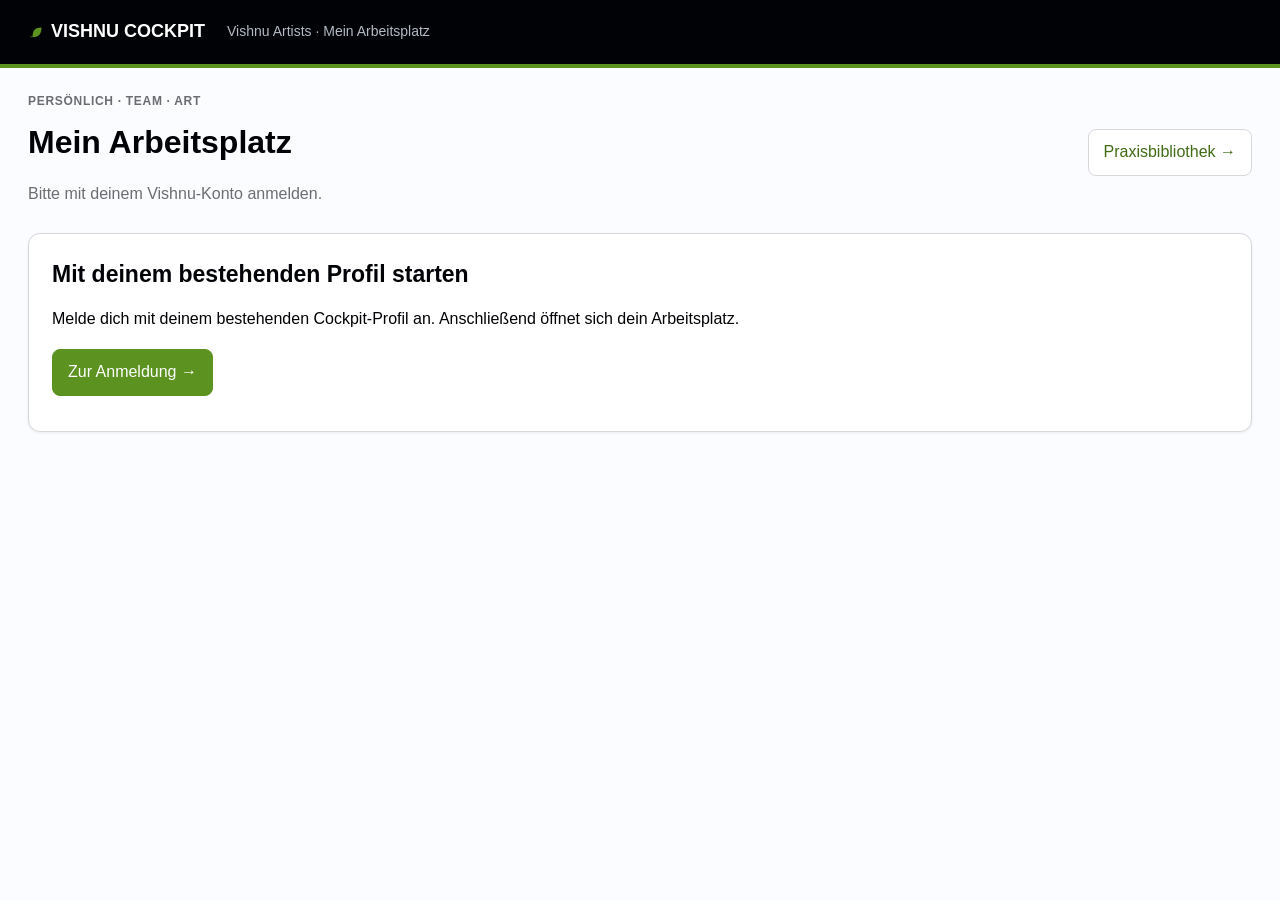
==== commit 2f1411fc: "Vishnu-Branding ausbauen, FL2-Optik von pb-fl2.js auf va-fl.js uebertragen - Favicon (Blatt-Mark, Ma" ====
--- a/site/va/index.html
+++ b/site/va/index.html
@@ -3,7 +3,8 @@
 <head><!-- shared-dashboard-entry --><script>(function(){const q=new URLSearchParams(location.search);if(!q.has('legacy')&&!q.has('go')&&!q.has('compass')&&!location.hash&&window.self===window.top)location.replace('home-v2.html'+location.search);})();</script>
 <meta charset="UTF-8">
 <meta name="viewport" content="width=device-width, initial-scale=1.0">
-<title>Flow Cockpit — Analytics (Demo Org)</title>
+<link rel="icon" type="image/svg+xml" href="assets/brand/favicon.svg">
+<title>Vishnu Cockpit — Analytics (Demo Org)</title>
 <script src="pb-i18n.js?v=0824b">
 // ——— Flight Level 2+3 (Board STA) — Rendering in va-fl.js (window.vaFL) ———
 function renderFL(){
@@ -506,7 +507,7 @@
 <meta name="twitter:card" content="summary_large_image"></head>
 <body><nav aria-label="Analytics views" style="display:flex;flex-wrap:wrap;gap:14px;padding:16px 24px;background:#eef4f7"><strong>Analytics</strong><a href="cockpit.html">Full Analytics</a><a href="cockpit-dap.html">Data + AI Platform</a><a href="cockpit-psr.html">Sales Reporting &amp; Steering</a><a href="cockpit-wae.html">Web Analytics · setup pending</a><a href="https://${CONFIG.jiraBase.replace(/^https?:\/\//,"")}/jira/software/c/projects/PRJ/boards/2416" target="_blank" rel="noopener">Full Analytics Kanban ↗</a></nav>
 <header>
-  <span class="logo"><span class="mark">◢</span> VISHNU ARTISTS · FLOW COCKPIT</span>
+  <span class="logo"><span class="mark"><svg viewBox="0 0 24 24" width="18" height="18" fill="currentColor" aria-hidden="true" style="vertical-align:-4px"><path d="M6 19C6 10 9.5 6 18 6c0 9-3.5 13-13 13-1.3 0-2-1-2-2z"/></svg></span> VISHNU COCKPIT</span>
   <span class="sub" id="orgSub"></span>
   <span class="badge" id="importBadge">Demo-Modus · synthetische Daten</span> <span class="badge" style="cursor:pointer" onclick="wizShow()">⚙️ Setup</span>
   <span class="badge" style="cursor:pointer" onclick="whoShow()" id="whoBadge">👤</span>
